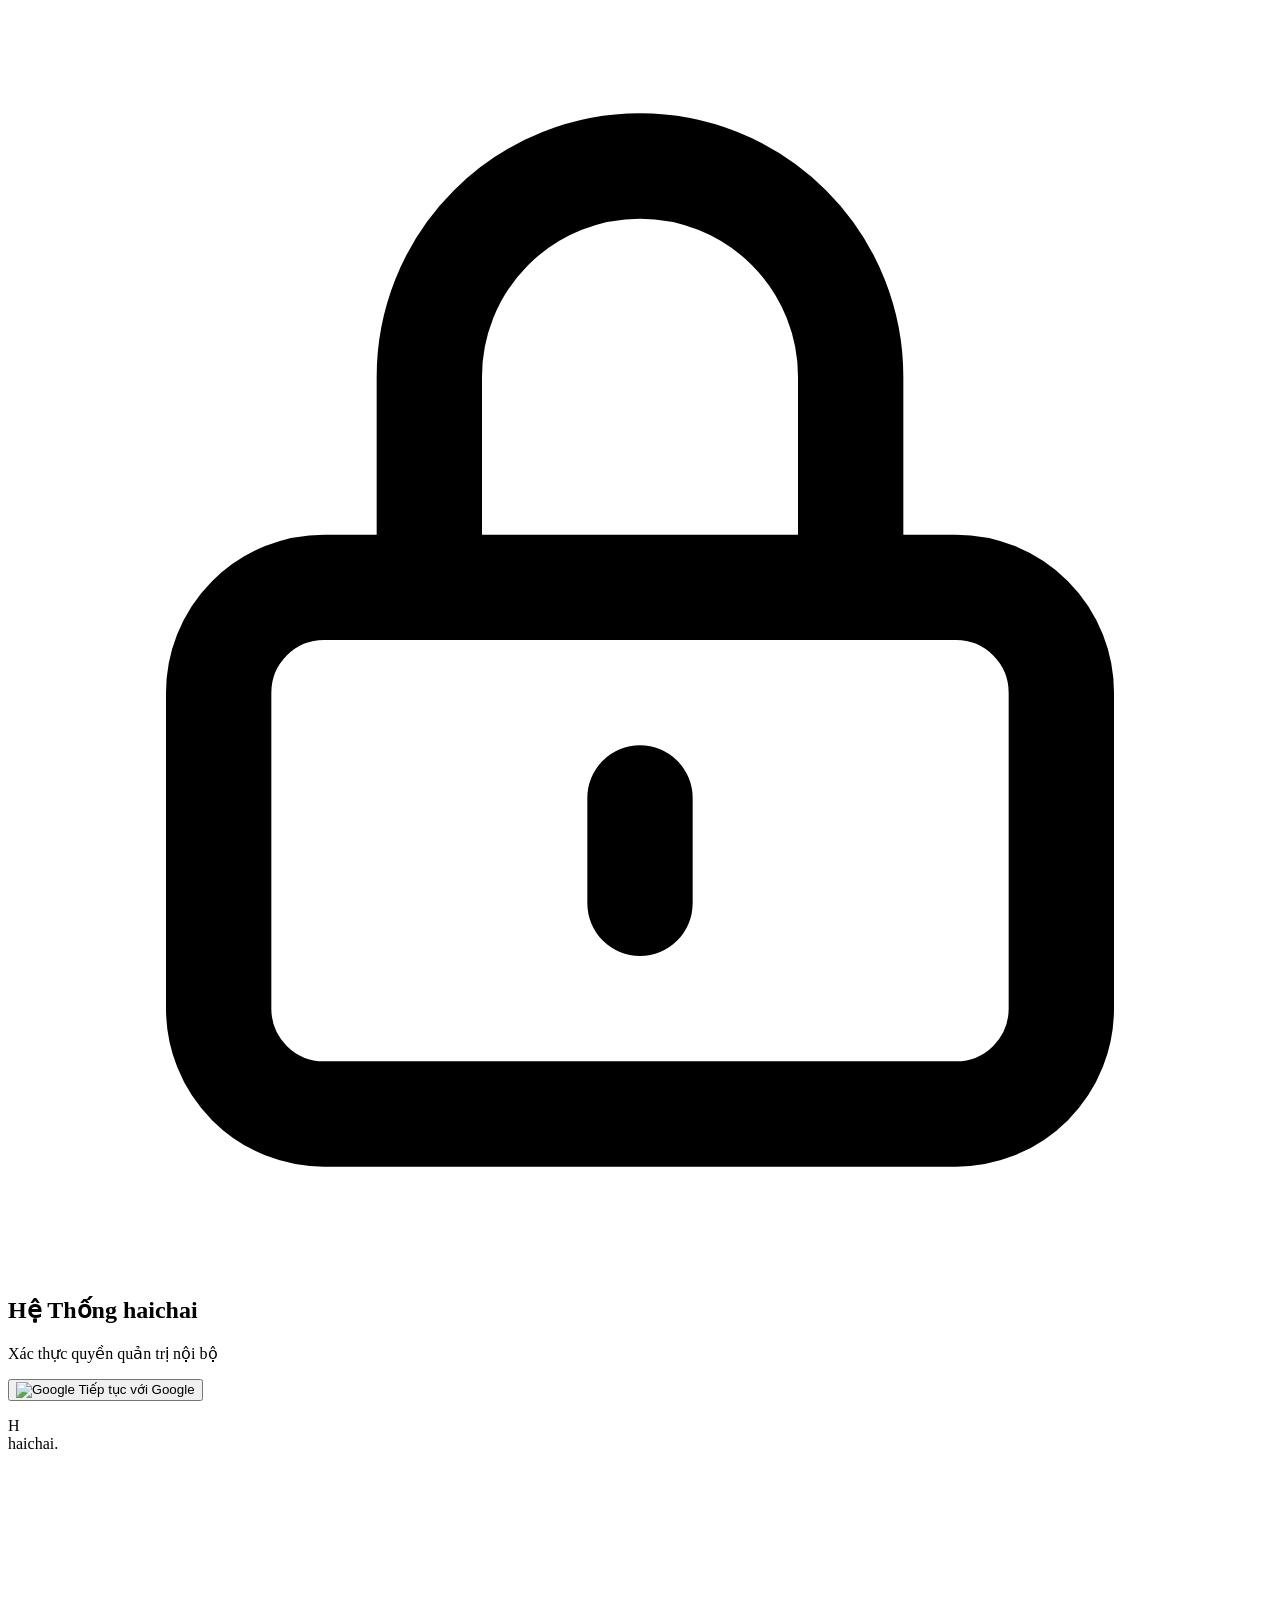
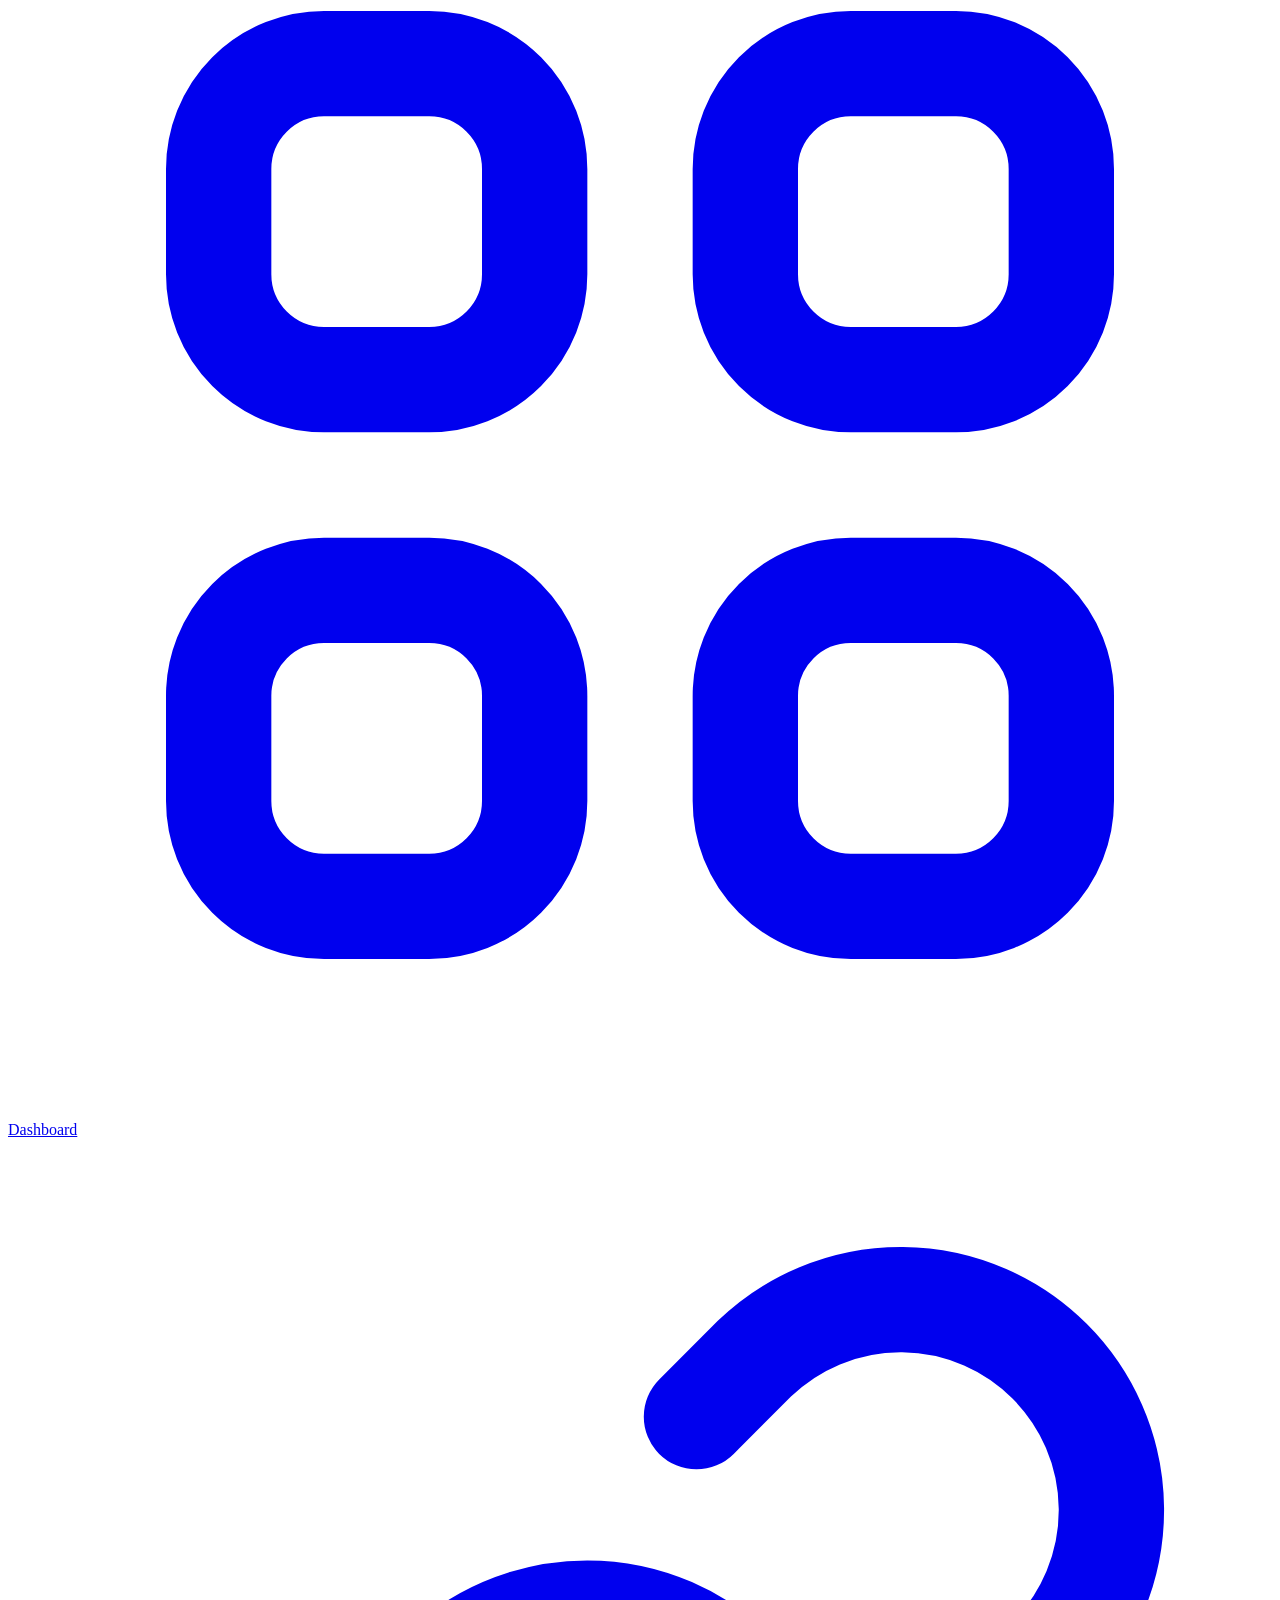
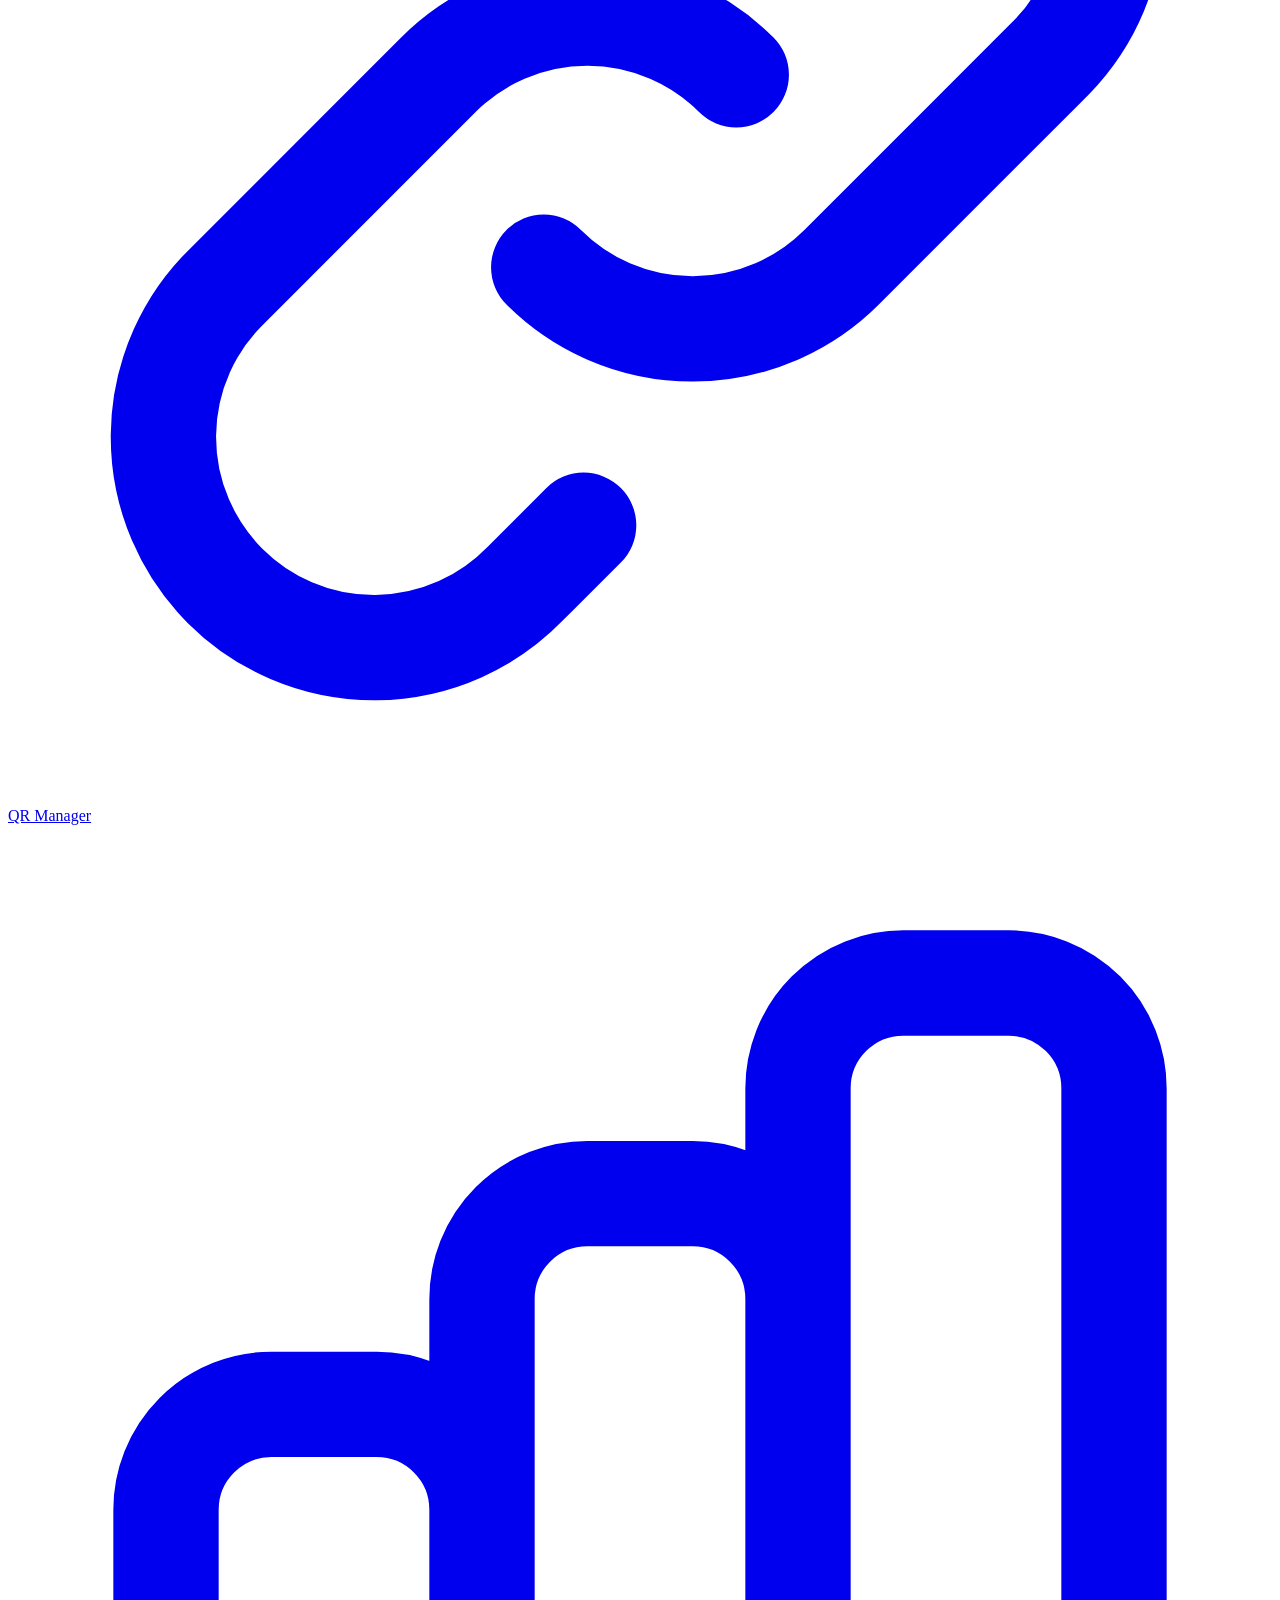
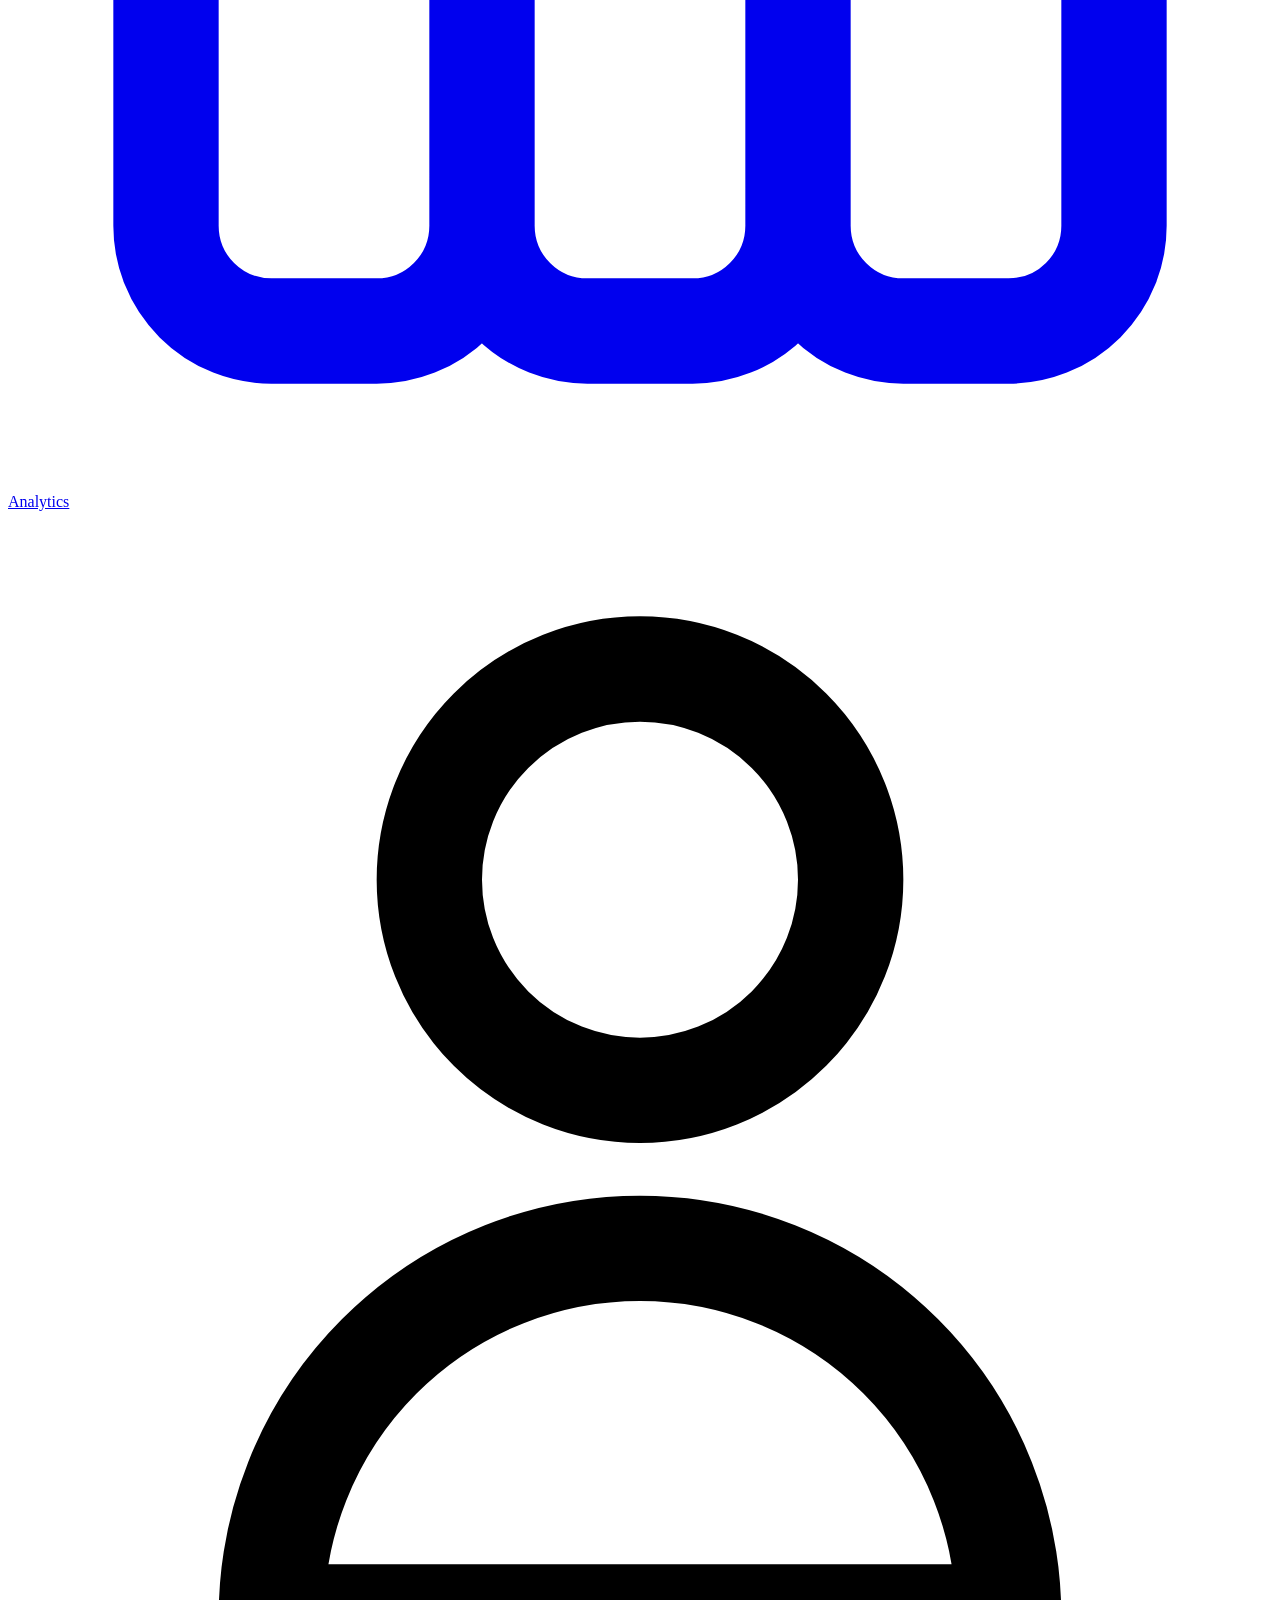
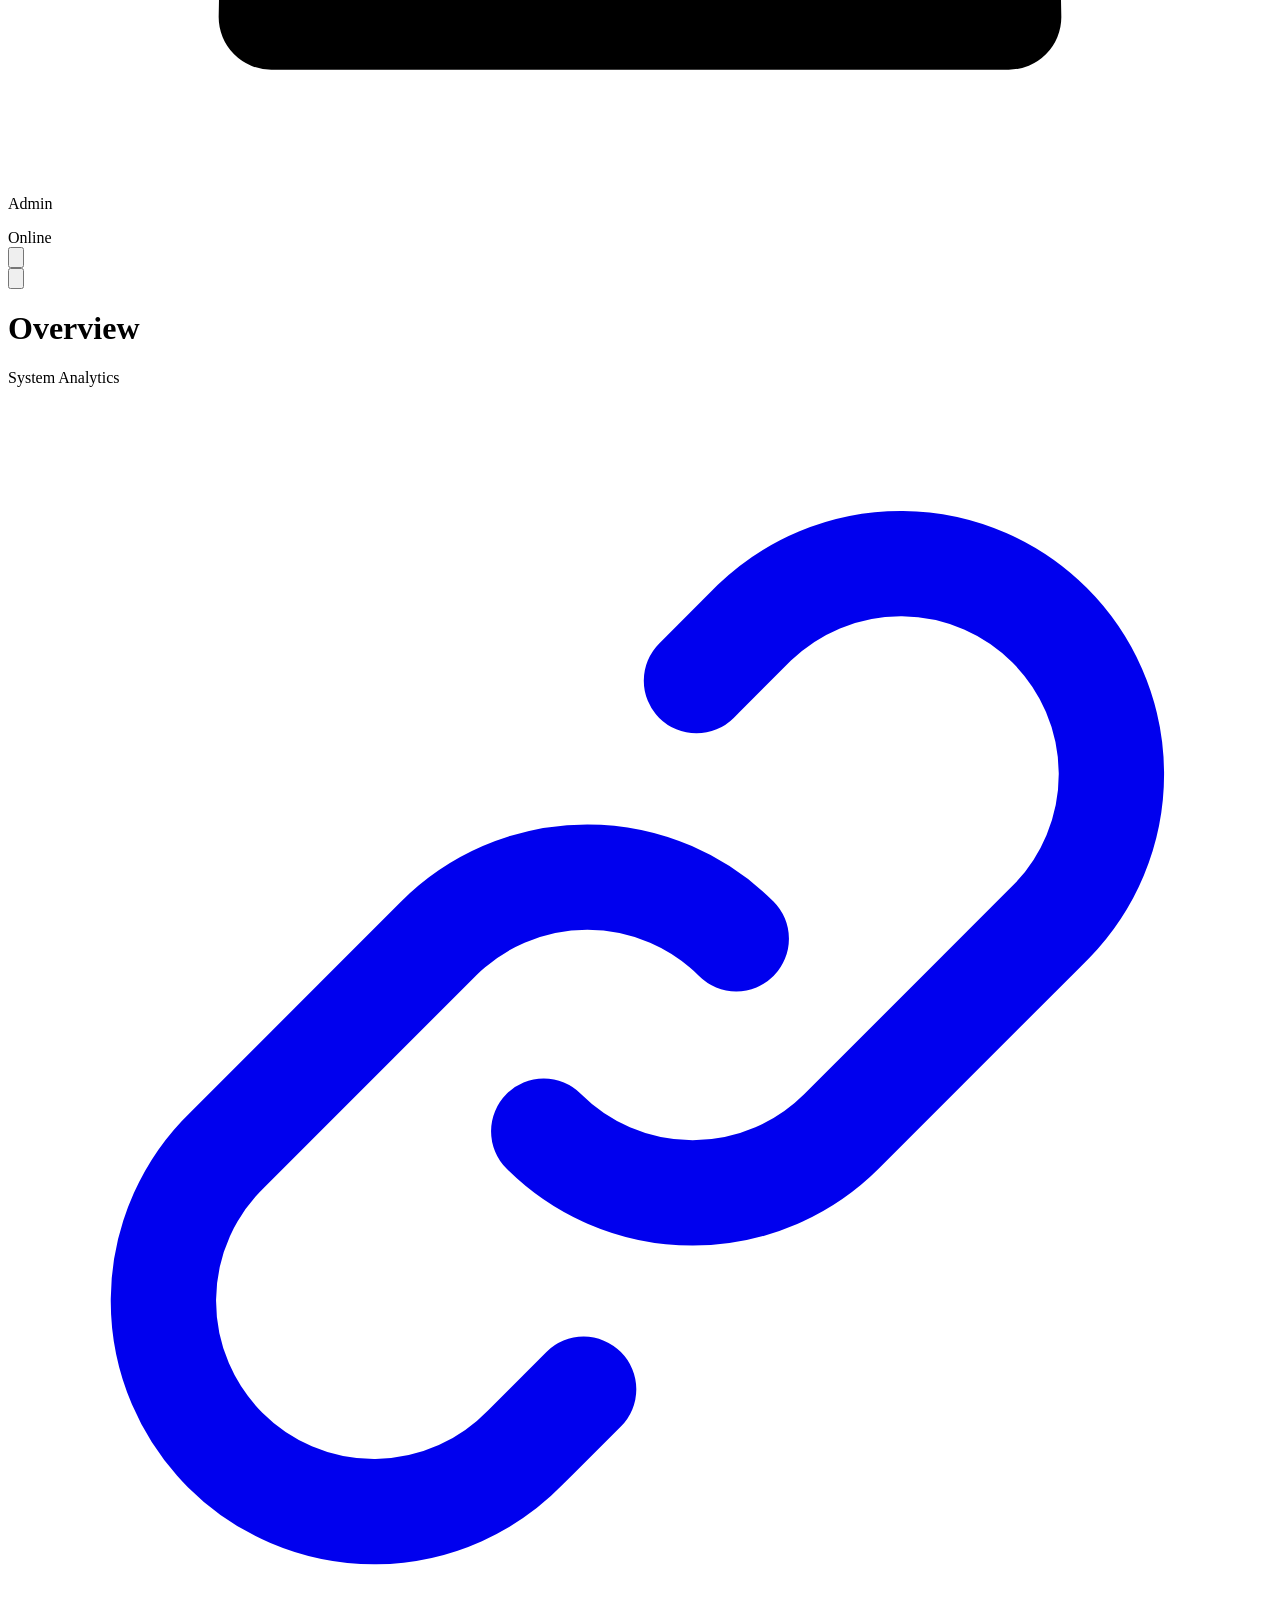
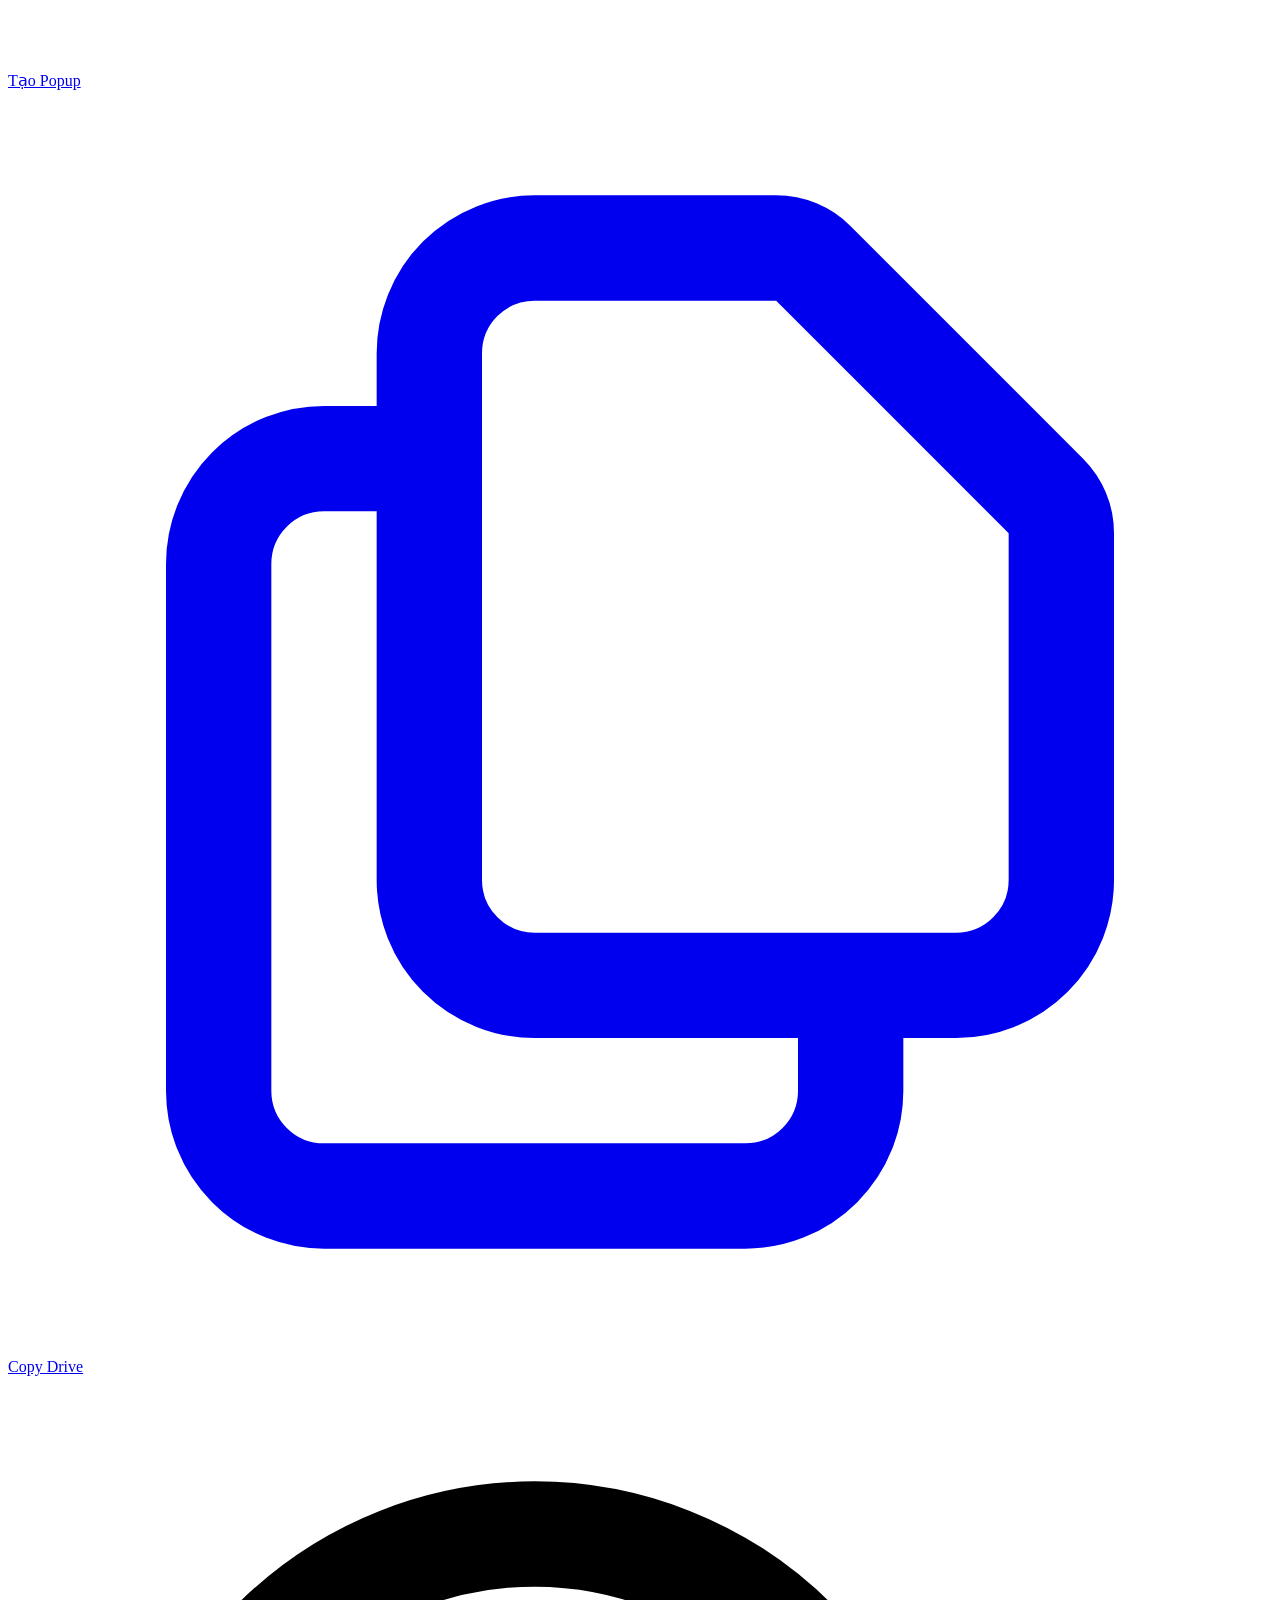
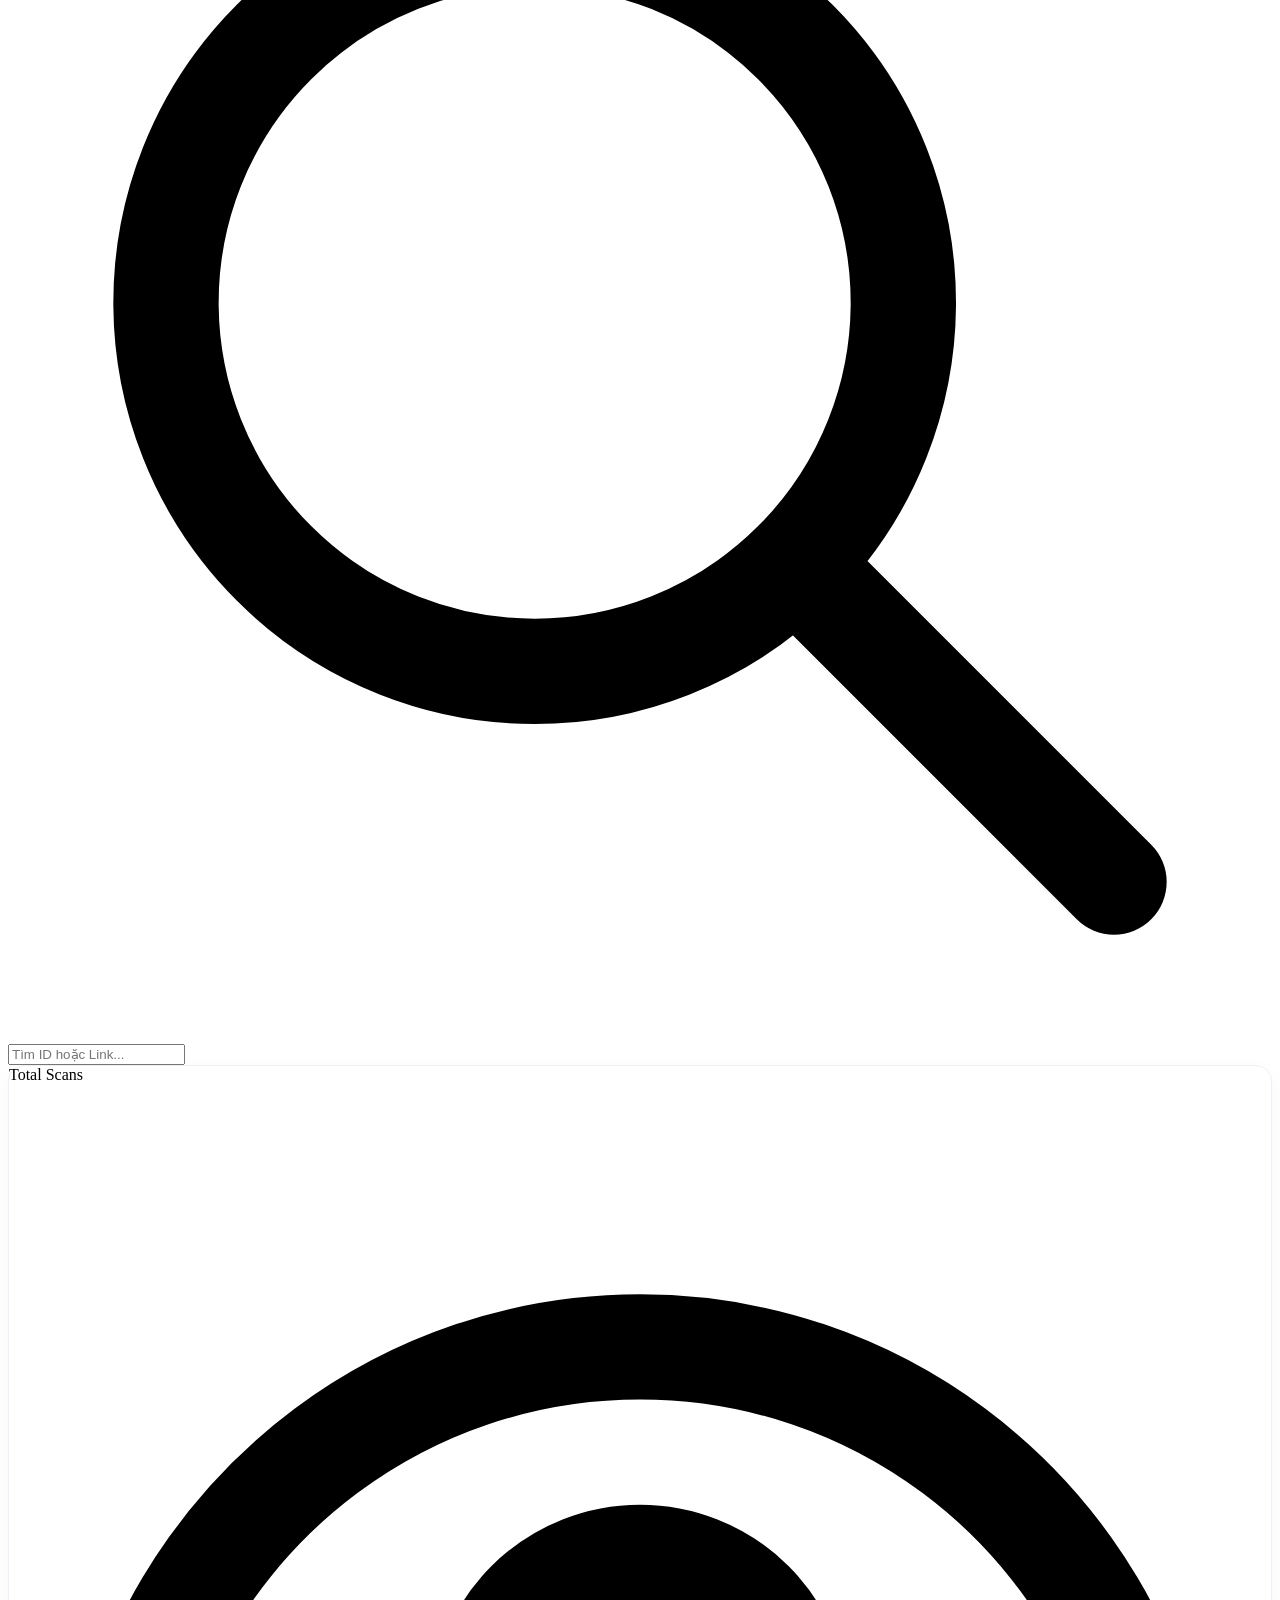
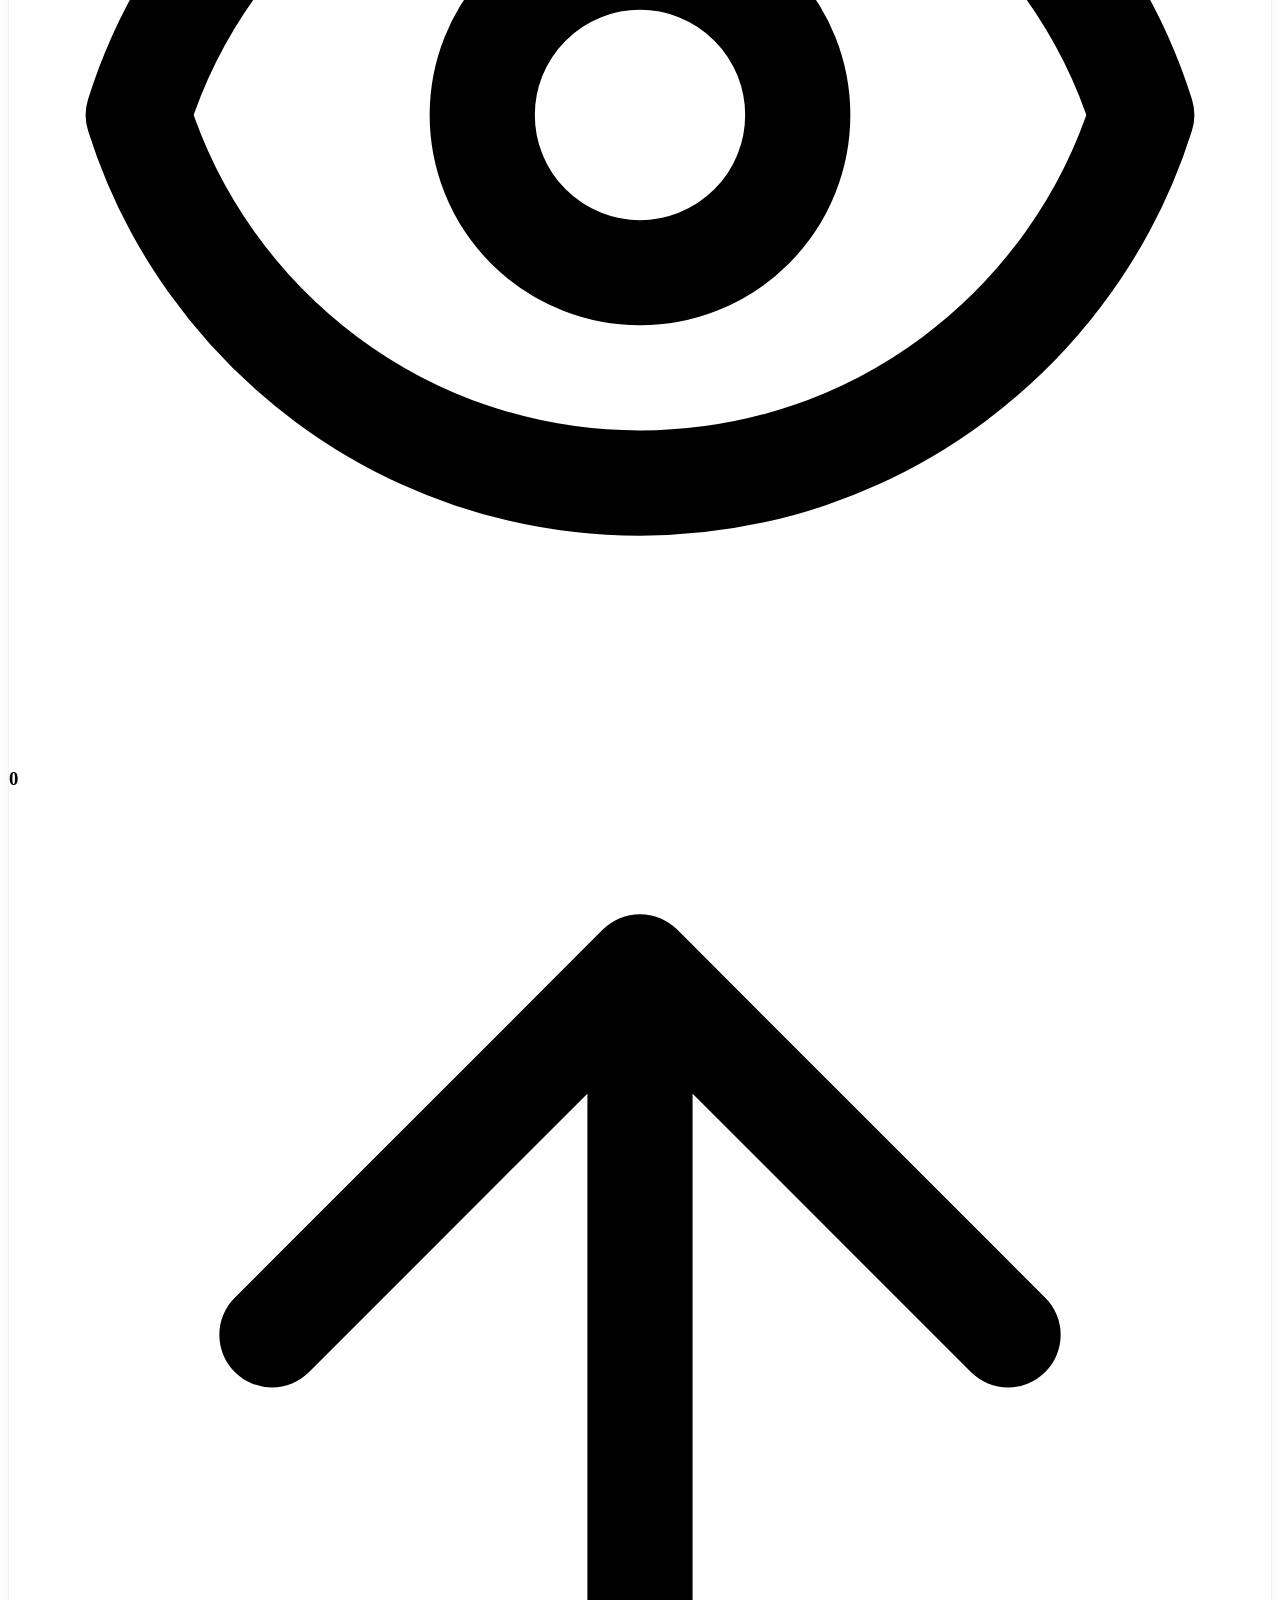
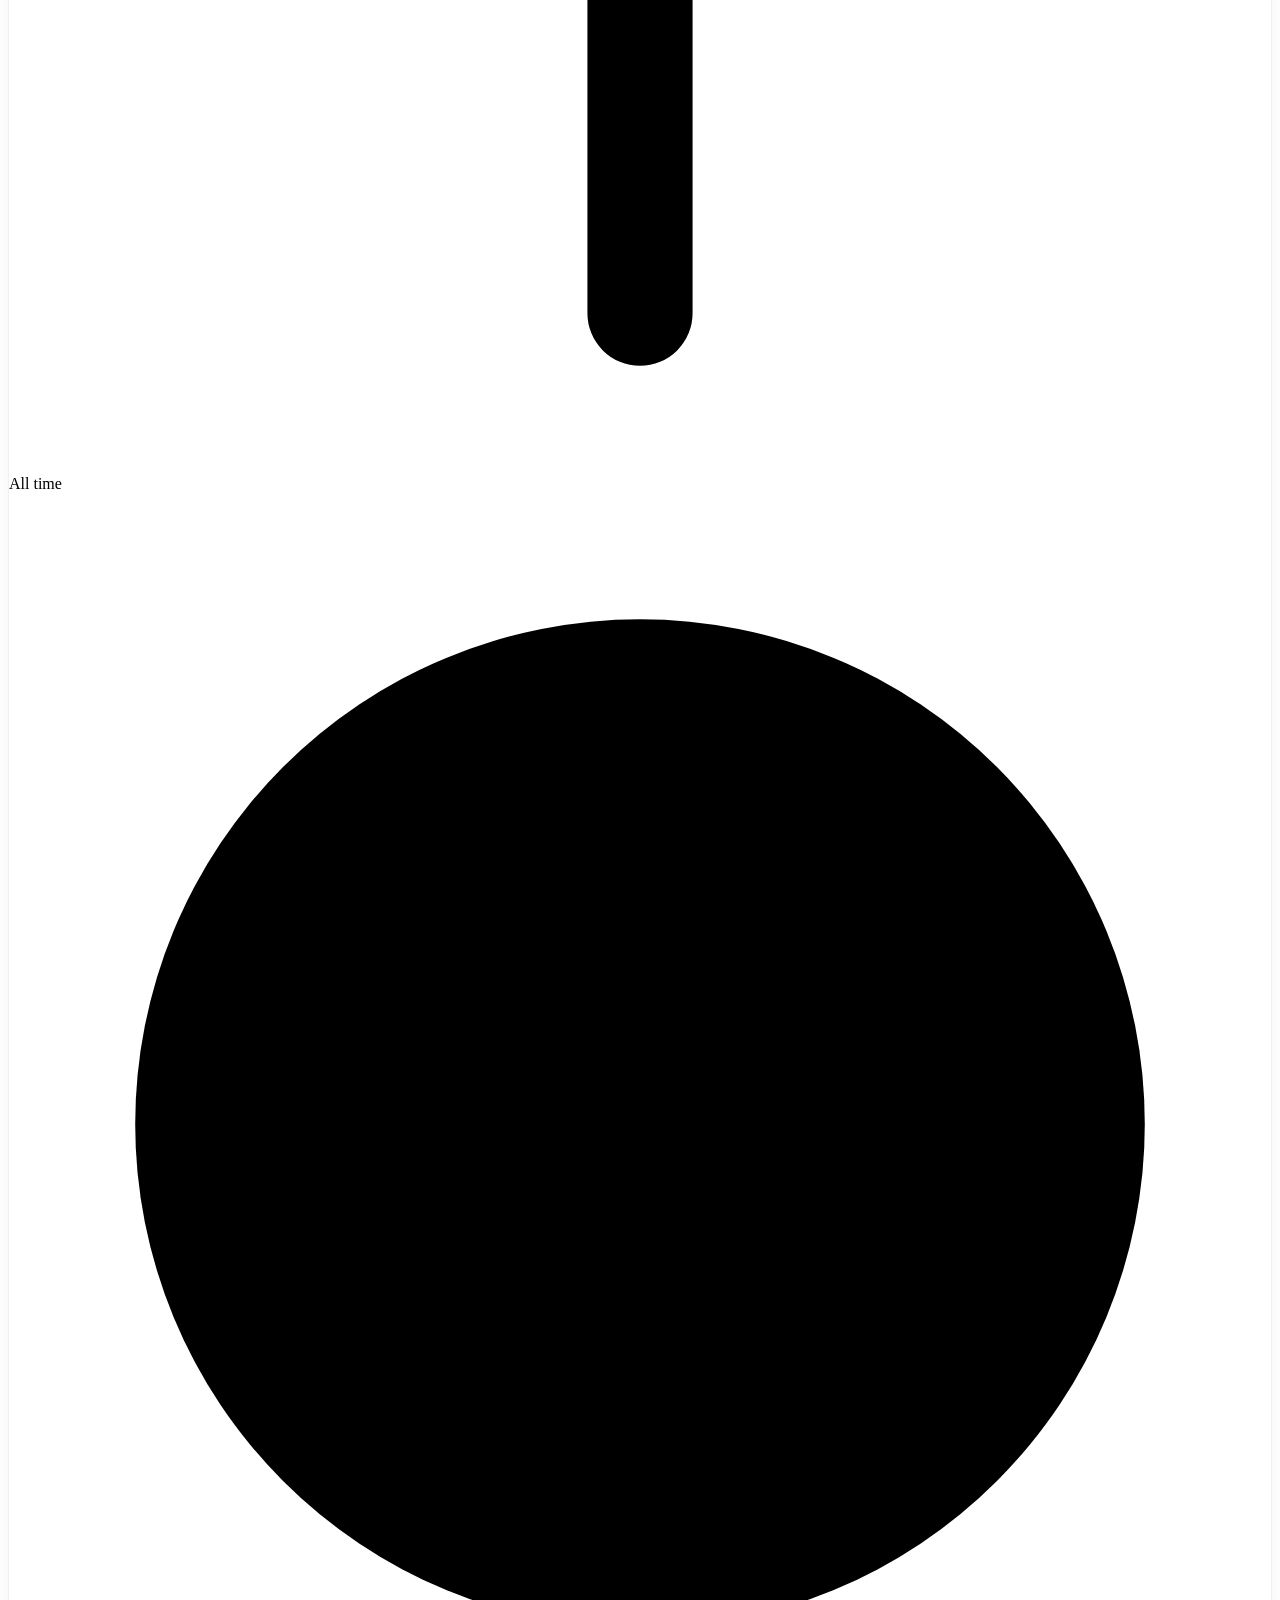
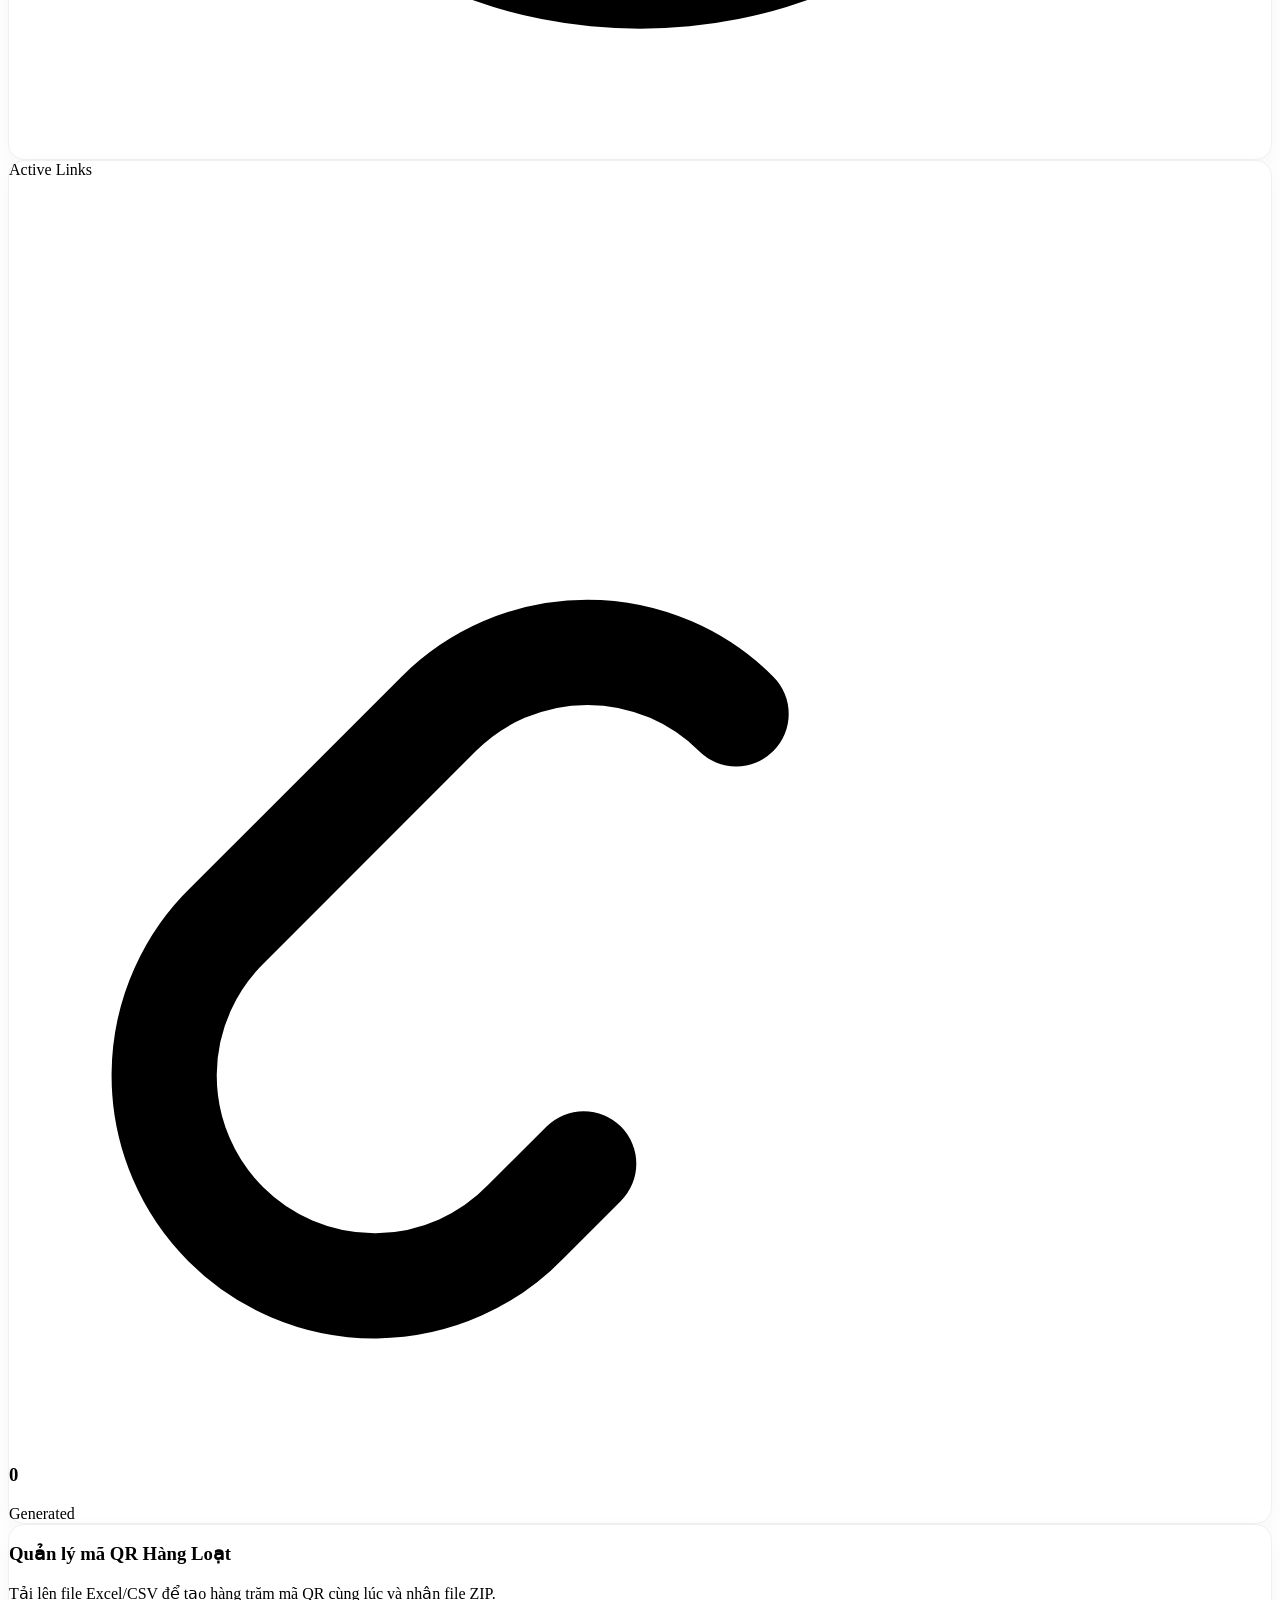
==== index.html @ 59dc0761 "Update index.html" ====
<!DOCTYPE html>
<html lang="vi">
<head>
    <meta charset="UTF-8">
    <meta name="viewport" content="width=device-width, initial-scale=1.0">
    <title>Haichai QR Dashboard - Soft Pro</title>
    
    <!-- Fonts -->
    <link rel="preconnect" href="https://fonts.googleapis.com">
    <link rel="preconnect" href="https://fonts.gstatic.com" crossorigin>
    <link href="https://fonts.googleapis.com/css2?family=Inter:wght@400;500;600;700&display=swap" rel="stylesheet">
    
    <!-- Scripts -->
    <script src="https://cdn.tailwindcss.com"></script>
    <script src="https://cdn.jsdelivr.net/npm/chart.js"></script>
    <script src="https://cdnjs.cloudflare.com/ajax/libs/qrious/4.0.2/qrious.min.js"></script>
    <script src="https://cdnjs.cloudflare.com/ajax/libs/xlsx/0.18.5/xlsx.full.min.js"></script>
    <script src="https://cdnjs.cloudflare.com/ajax/libs/jszip/3.10.1/jszip.min.js"></script>
    <script src="https://cdnjs.cloudflare.com/ajax/libs/FileSaver.js/2.0.5/FileSaver.min.js"></script>

    <!-- Tailwind Config for Design System -->
    <script>
        tailwind.config = {
            theme: {
                extend: {
                    fontFamily: {
                        sans: ['Inter', 'sans-serif'],
                    },
                    colors: {
                        soft: {
                            page: '#edf2f8',
                            main: '#ffffff',
                            sidebar: '#f5f7fb',
                            primary: '#2f80ed',
                            'primary-light': '#dcecff',
                            success: '#2ecc71',
                            'success-light': '#dff7ea',
                            text: '#203040',
                            muted: '#8a96a8',
                            border: '#edf0f5',
                        }
                    },
                    boxShadow: {
                        'soft-main': '0 18px 45px rgba(44, 62, 80, 0.12)',
                        'soft-card': '0 8px 24px rgba(44, 62, 80, 0.04)',
                    },
                    borderRadius: {
                        '4xl': '34px',
                    }
                }
            }
        }
    </script>
    <style>
        /* Custom Scrollbar */
        ::-webkit-scrollbar { width: 6px; height: 6px; }
        ::-webkit-scrollbar-track { background: transparent; }
        ::-webkit-scrollbar-thumb { background: #d1d5db; border-radius: 10px; }
        ::-webkit-scrollbar-thumb:hover { background: #9ca3af; }
        
        .soft-card {
            background: #ffffff;
            border: 1px solid #edf0f5;
            border-radius: 16px;
            box-shadow: 0 8px 24px rgba(44, 62, 80, 0.04);
            transition: transform 0.2s ease, box-shadow 0.2s ease;
        }
        .soft-card:hover {
            transform: translateY(-2px);
            box-shadow: 0 12px 28px rgba(44, 62, 80, 0.08);
        }
    </style>
</head>
<body class="bg-soft-page font-sans h-screen flex items-center justify-center text-soft-text overflow-hidden p-4 lg:p-6">

    <!-- LOGIN SCREEN -->
    <div id="loginScreen" class="fixed inset-0 bg-soft-page bg-opacity-80 backdrop-blur-md z-50 flex items-center justify-center transition-all duration-300">
        <div class="bg-white p-10 rounded-[34px] shadow-soft-main max-w-md w-full text-center border border-soft-border">
            <div class="w-16 h-16 bg-soft-primary-light rounded-full flex items-center justify-center mx-auto mb-6 text-soft-primary">
                <svg class="w-8 h-8" fill="none" stroke="currentColor" viewBox="0 0 24 24"><path stroke-linecap="round" stroke-linejoin="round" stroke-width="2" d="M12 15v2m-6 4h12a2 2 0 002-2v-6a2 2 0 00-2-2H6a2 2 0 00-2 2v6a2 2 0 002 2zm10-10V7a4 4 0 00-8 0v4h8z"></path></svg>
            </div>
            <h2 class="text-2xl font-bold text-soft-text mb-2">Hệ Thống haichai</h2>
            <p class="text-soft-muted mb-8 text-sm">Xác thực quyền quản trị nội bộ</p>
            <button id="btnLogin" class="w-full flex items-center justify-center gap-3 bg-white border border-soft-border text-soft-text font-semibold py-3 px-4 rounded-xl hover:bg-gray-50 hover:shadow-soft-card transition-all">
                <img src="https://www.svgrepo.com/show/475656/google-color.svg" class="w-5 h-5" alt="Google">
                Tiếp tục với Google
            </button>
            <p id="loginError" class="text-red-500 text-sm mt-4 hidden font-medium"></p>
        </div>
    </div>

    <!-- MAIN DASHBOARD SHELL -->
    <div id="mainDashboard" class="w-full max-w-[1440px] h-[95vh] bg-white rounded-[34px] shadow-soft-main flex overflow-hidden hidden relative">
        
        <!-- SIDEBAR -->
        <aside class="w-[200px] bg-soft-sidebar flex flex-col justify-between py-8 px-6 border-r border-soft-border hidden md:flex shrink-0">
            <div>
                <!-- Logo area -->
                <div class="flex items-center gap-3 mb-12 px-2">
                    <div class="w-8 h-8 bg-soft-primary rounded-lg flex items-center justify-center text-white font-bold text-lg">H</div>
                    <span class="font-bold text-lg text-soft-text tracking-tight">haichai.</span>
                </div>

                <!-- Navigation -->
                <nav class="space-y-2">
                    <a href="#" class="flex items-center gap-3 px-3 py-2.5 rounded-xl text-soft-primary bg-white shadow-sm font-semibold text-sm transition-all">
                        <svg class="w-5 h-5" fill="none" stroke="currentColor" viewBox="0 0 24 24"><path stroke-linecap="round" stroke-linejoin="round" stroke-width="2" d="M4 6a2 2 0 012-2h2a2 2 0 012 2v2a2 2 0 01-2 2H6a2 2 0 01-2-2V6zM14 6a2 2 0 012-2h2a2 2 0 012 2v2a2 2 0 01-2 2h-2a2 2 0 01-2-2V6zM4 16a2 2 0 012-2h2a2 2 0 012 2v2a2 2 0 01-2 2H6a2 2 0 01-2-2v-2zM14 16a2 2 0 012-2h2a2 2 0 012 2v2a2 2 0 01-2 2h-2a2 2 0 01-2-2v-2z"></path></svg>
                        Dashboard
                    </a>
                    <a href="#qrFormSection" class="flex items-center gap-3 px-3 py-2.5 rounded-xl text-soft-muted hover:text-soft-text hover:bg-gray-100 font-medium text-sm transition-all">
                        <svg class="w-5 h-5" fill="none" stroke="currentColor" viewBox="0 0 24 24"><path stroke-linecap="round" stroke-linejoin="round" stroke-width="2" d="M13.828 10.172a4 4 0 00-5.656 0l-4 4a4 4 0 105.656 5.656l1.102-1.101m-.758-4.899a4 4 0 005.656 0l4-4a4 4 0 00-5.656-5.656l-1.1 1.1"></path></svg>
                        QR Manager
                    </a>
                    <a href="#chartSection" class="flex items-center gap-3 px-3 py-2.5 rounded-xl text-soft-muted hover:text-soft-text hover:bg-gray-100 font-medium text-sm transition-all">
                        <svg class="w-5 h-5" fill="none" stroke="currentColor" viewBox="0 0 24 24"><path stroke-linecap="round" stroke-linejoin="round" stroke-width="2" d="M9 19v-6a2 2 0 00-2-2H5a2 2 0 00-2 2v6a2 2 0 002 2h2a2 2 0 002-2zm0 0V9a2 2 0 012-2h2a2 2 0 012 2v10m-6 0a2 2 0 002 2h2a2 2 0 002-2m0 0V5a2 2 0 012-2h2a2 2 0 012 2v14a2 2 0 01-2 2h-2a2 2 0 01-2-2z"></path></svg>
                        Analytics
                    </a>
                </nav>
            </div>

            <!-- User / Logout -->
            <div class="mt-auto pt-6 border-t border-soft-border/50">
                <div class="flex items-center justify-between">
                    <div class="flex items-center gap-2 overflow-hidden">
                        <div class="w-8 h-8 rounded-full bg-soft-primary-light flex items-center justify-center shrink-0">
                            <svg class="w-4 h-4 text-soft-primary" fill="none" stroke="currentColor" viewBox="0 0 24 24"><path stroke-linecap="round" stroke-linejoin="round" stroke-width="2" d="M16 7a4 4 0 11-8 0 4 4 0 018 0zM12 14a7 7 0 00-7 7h14a7 7 0 00-7-7z"></path></svg>
                        </div>
                        <div class="truncate">
                            <p id="userInfo" class="text-[11px] font-semibold text-soft-text truncate">Admin</p>
                            <div class="flex items-center gap-1.5">
                                <span class="w-1.5 h-1.5 rounded-full bg-soft-success"></span>
                                <span class="text-[10px] text-soft-muted">Online</span>
                            </div>
                        </div>
                    </div>
                    <button id="btnLogOut" class="text-soft-muted hover:text-red-500 transition p-1" title="Đăng xuất">
                        <svg class="w-5 h-5" fill="none" stroke="currentColor" viewBox="0 0 24 24"><path stroke-linecap="round" stroke-linejoin="round" stroke-width="2" d="M17 16l4-4m0 0l-4-4m4 4H7m6 4v1a3 3 0 01-3 3H6a3 3 0 01-3-3V7a3 3 0 013-3h4a3 3 0 013 3v1"></path></svg>
                    </button>
                </div>
            </div>
        </aside>

        <!-- CONTENT AREA -->
        <main class="flex-1 flex flex-col h-full bg-white overflow-hidden relative">
            
            <!-- Header -->
            <header class="h-[80px] px-8 flex items-center justify-between shrink-0 bg-white/80 backdrop-blur-sm z-10">
                <div class="flex items-center gap-3">
                    <button class="md:hidden text-soft-muted"><svg class="w-6 h-6" fill="none" stroke="currentColor" viewBox="0 0 24 24"><path stroke-linecap="round" stroke-linejoin="round" stroke-width="2" d="M4 6h16M4 12h16M4 18h16"></path></svg></button>
                    <div>
                        <h1 class="text-xl font-bold text-soft-text">Overview</h1>
                        <p class="text-[11px] text-soft-muted font-medium" id="headerDate">System Analytics</p>
                    </div>
                </div>

                <div class="flex items-center gap-4">
                    <!-- Quick Actions -->
                    <div class="hidden sm:flex items-center gap-2 mr-4 border-r border-soft-border pr-6">
                        <a href="https://haichai.github.io/luckyspin/" target="_blank" class="text-xs font-semibold text-soft-muted hover:text-soft-primary flex items-center gap-1.5 transition">
                            <svg class="w-4 h-4" fill="none" stroke="currentColor" viewBox="0 0 24 24"><path stroke-linecap="round" stroke-linejoin="round" stroke-width="2" d="M13.828 10.172a4 4 0 00-5.656 0l-4 4a4 4 0 105.656 5.656l1.102-1.101m-.758-4.899a4 4 0 005.656 0l4-4a4 4 0 00-5.656-5.656l-1.1 1.1"></path></svg>
                            Tạo Popup
                        </a>
                        <a href="https://script.google.com/a/macros/starspirits.vn/s/AKfycbyf86tNLIRveUFEOBFZmS1kUrpMTHlVKSTbpDM2XudoI1zax7qGC54jZRuTiqDD0keHdQ/exec" target="_blank" class="text-xs font-semibold text-soft-muted hover:text-soft-primary flex items-center gap-1.5 transition ml-3">
                            <svg class="w-4 h-4" fill="none" stroke="currentColor" viewBox="0 0 24 24"><path stroke-linecap="round" stroke-linejoin="round" stroke-width="2" d="M8 7v8a2 2 0 002 2h6M8 7V5a2 2 0 012-2h4.586a1 1 0 01.707.293l4.414 4.414a1 1 0 01.293.707V15a2 2 0 01-2 2h-2M8 7H6a2 2 0 00-2 2v10a2 2 0 002 2h8a2 2 0 002-2v-2"></path></svg>
                            Copy Drive
                        </a>
                    </div>
                    
                    <div class="relative">
                        <svg class="w-4 h-4 absolute left-3 top-1/2 -translate-y-1/2 text-soft-muted" fill="none" stroke="currentColor" viewBox="0 0 24 24"><path stroke-linecap="round" stroke-linejoin="round" stroke-width="2" d="M21 21l-6-6m2-5a7 7 0 11-14 0 7 7 0 0114 0z"></path></svg>
                        <input type="text" id="searchLinkInput" placeholder="Tìm ID hoặc Link..." class="pl-9 pr-4 py-2 bg-soft-page rounded-full text-sm focus:outline-none focus:ring-2 focus:ring-soft-primary/20 transition-all w-48 sm:w-64 border-none text-soft-text placeholder:text-soft-muted">
                    </div>
                </div>
            </header>

            <!-- Scrollable Content -->
            <div class="flex-1 overflow-y-auto px-6 lg:px-8 pb-12 pt-4">
                
                <!-- Stat Cards Row -->
                <div class="grid grid-cols-1 md:grid-cols-2 lg:grid-cols-4 gap-5 mb-8">
                    <!-- Total Scans Card -->
                    <div class="soft-card p-5 relative overflow-hidden group">
                        <div class="flex justify-between items-start mb-4">
                            <span class="text-[11px] font-bold text-soft-muted uppercase tracking-wider">Total Scans</span>
                            <div class="p-1.5 bg-soft-primary-light text-soft-primary rounded-lg"><svg class="w-4 h-4" fill="none" stroke="currentColor" viewBox="0 0 24 24"><path stroke-linecap="round" stroke-linejoin="round" stroke-width="2" d="M15 12a3 3 0 11-6 0 3 3 0 016 0z"></path><path stroke-linecap="round" stroke-linejoin="round" stroke-width="2" d="M2.458 12C3.732 7.943 7.523 5 12 5c4.478 0 8.268 2.943 9.542 7-1.274 4.057-5.064 7-9.542 7-4.477 0-8.268-2.943-9.542-7z"></path></svg></div>
                        </div>
                        <div class="flex items-end gap-3">
                            <h3 id="totalScans" class="text-4xl font-bold text-soft-text leading-none">0</h3>
                            <span class="text-xs font-semibold text-soft-success mb-1 flex items-center"><svg class="w-3 h-3 mr-0.5" fill="none" stroke="currentColor" viewBox="0 0 24 24"><path stroke-linecap="round" stroke-linejoin="round" stroke-width="2" d="M5 10l7-7m0 0l7 7m-7-7v18"></path></svg> All time</span>
                        </div>
                        <!-- Decorative background chart -->
                        <svg class="absolute -bottom-2 -right-2 w-24 h-24 text-soft-primary/5 group-hover:text-soft-primary/10 transition" viewBox="0 0 100 100" fill="currentColor"><circle cx="50" cy="50" r="40"></circle></svg>
                    </div>

                    <!-- Dummy Card 2 -->
                    <div class="soft-card p-5 relative overflow-hidden">
                        <div class="flex justify-between items-start mb-4">
                            <span class="text-[11px] font-bold text-soft-muted uppercase tracking-wider">Active Links</span>
                            <div class="p-1.5 bg-soft-success-light text-soft-success rounded-lg"><svg class="w-4 h-4" fill="none" stroke="currentColor" viewBox="0 0 24 24"><path stroke-linecap="round" stroke-linejoin="round" stroke-width="2" d="M13.828 10.172a4 4 0 00-5.656 0l-4 4a4 4 0 105.656 5.656l1.102-1.101"></path></svg></div>
                        </div>
                        <div class="flex items-end gap-3">
                            <h3 id="totalLinksStat" class="text-4xl font-bold text-soft-text leading-none">0</h3>
                            <span class="text-xs font-semibold text-soft-success mb-1">Generated</span>
                        </div>
                    </div>

                    <!-- Actions Card (Combined upload/create) -->
                    <div class="soft-card p-5 lg:col-span-2 flex flex-col justify-center bg-gradient-to-br from-soft-primary to-blue-600 border-none text-white shadow-lg shadow-soft-primary/20">
                        <div class="flex justify-between items-center">
                            <div>
                                <h3 class="text-lg font-bold mb-1">Quản lý mã QR Hàng Loạt</h3>
                                <p class="text-blue-100 text-xs mb-4">Tải lên file Excel/CSV để tạo hàng trăm mã QR cùng lúc và nhận file ZIP.</p>
                            </div>
                            <div class="w-12 h-12 bg-white/20 rounded-full flex items-center justify-center backdrop-blur-sm">
                                <svg class="w-6 h-6 text-white" fill="none" stroke="currentColor" viewBox="0 0 24 24"><path stroke-linecap="round" stroke-linejoin="round" stroke-width="2" d="M4 16v1a3 3 0 003 3h10a3 3 0 003-3v-1m-4-8l-4-4m0 0L8 8m4-4v12"></path></svg>
                            </div>
                        </div>
                        <input type="file" id="bulkFileInput" accept=".csv, application/vnd.openxmlformats-officedocument.spreadsheetml.sheet, application/vnd.ms-excel" class="hidden">
                        <button id="btnBulkUpload" class="bg-white text-soft-primary hover:bg-gray-50 font-bold py-2.5 px-6 rounded-xl text-sm shadow-sm transition-all self-start flex items-center gap-2">
                            <svg class="w-4 h-4" fill="none" stroke="currentColor" viewBox="0 0 24 24"><path stroke-linecap="round" stroke-linejoin="round" stroke-width="2" d="M7 16a4 4 0 01-.88-7.903A5 5 0 1115.9 6L16 6a5 5 0 011 9.9M15 13l-3-3m0 0l-3 3m3-3v12"></path></svg>
                            Upload Excel / CSV
                        </button>
                    </div>
                </div>

                <!-- Main Content Grid -->
                <div class="grid grid-cols-1 lg:grid-cols-3 gap-6 mb-8">
                    
                    <!-- Left Column: Generator & Links -->
                    <div class="lg:col-span-2 space-y-6">
                        
                        <!-- QR Generator Card -->
                        <div class="soft-card" id="qrFormSection">
                            <div class="p-5 border-b border-soft-border flex justify-between items-center bg-gray-50/50 rounded-t-2xl">
                                <div>
                                    <h2 class="text-base font-bold text-soft-text">Tạo & Sửa QR Đơn</h2>
                                    <p class="text-[11px] text-soft-muted">Hỗ trợ lưu trữ version history.</p>
                                </div>
                                <div class="bg-soft-success-light text-soft-success text-[10px] font-bold px-2 py-1 rounded-md">Live Sync</div>
                            </div>
                            
                            <div class="p-6 flex flex-col md:flex-row gap-8">
                                <!-- Inputs -->
                                <div class="flex-1 space-y-4">
                                    <div class="flex gap-3">
                                        <div class="w-1/3">
                                            <label class="block text-[10px] font-bold text-soft-muted uppercase mb-1.5">Worker Domain</label>
                                            <input type="text" id="qrBaseUrl" value="https://store.haichai.workers.dev/" class="w-full border border-soft-border rounded-xl p-2.5 text-xs bg-soft-page text-soft-muted focus:outline-none" disabled>
                                        </div>
                                        <div class="w-2/3">
                                            <label class="block text-[10px] font-bold text-soft-primary uppercase mb-1.5">ID Định Danh</label>
                                            <input type="text" id="qrIdInput" placeholder="VD: menu_oceanpark" class="w-full border border-soft-border rounded-xl p-2.5 text-sm focus:border-soft-primary focus:ring-1 focus:ring-soft-primary font-mono outline-none transition bg-gray-50 focus:bg-white">
                                        </div>
                                    </div>
                                    <div>
                                        <label class="block text-[10px] font-bold text-soft-success uppercase mb-1.5">Link Đích (Destination)</label>
                                        <input type="text" id="qrDestInput" placeholder="https://..." class="w-full border border-soft-border rounded-xl p-2.5 text-sm focus:border-soft-success focus:ring-1 focus:ring-soft-success font-mono outline-none transition bg-gray-50 focus:bg-white">
                                    </div>
                                    
                                    <div class="pt-2">
                                        <p class="text-[11px] text-soft-muted mb-3">Result: <span id="qrResultLink" class="text-soft-primary font-mono bg-soft-primary-light/50 px-1.5 py-0.5 rounded ml-1">Chưa có</span></p>
                                        <button id="btnSave" class="w-full sm:w-auto bg-soft-primary hover:bg-blue-600 text-white font-semibold py-2.5 px-6 rounded-xl text-sm shadow-[0_4px_14px_0_rgba(47,128,237,0.39)] hover:shadow-[0_6px_20px_rgba(47,128,237,0.23)] transition-all">
                                            Lưu Cập Nhật
                                        </button>
                                        <p id="saveStatus" class="text-soft-success text-xs font-bold inline-block ml-3"></p>
                                    </div>
                                </div>
                                
                                <!-- Preview -->
                                <div class="w-full md:w-40 flex flex-col items-center justify-center border-l border-soft-border pl-0 md:pl-8">
                                    <div class="bg-white p-2 border border-soft-border rounded-2xl shadow-sm mb-4">
                                        <canvas id="qrCanvas" class="opacity-30 transition-opacity w-32 h-32 rounded-xl"></canvas>
                                    </div>
                                    <button id="btnDownload" class="w-full bg-soft-page hover:bg-gray-200 text-soft-text font-semibold py-2 rounded-xl text-xs disabled:opacity-50 transition border border-soft-border" disabled>
                                        Tải PNG
                                    </button>
                                </div>
                            </div>
                        </div>

                        <!-- Links Table Card -->
                        <div class="soft-card overflow-hidden flex flex-col h-[400px]">
                            <div class="p-5 border-b border-soft-border flex justify-between items-center bg-gray-50/50">
                                <h2 class="text-base font-bold text-soft-text">Danh sách Link Quản Lý</h2>
                            </div>
                            <div class="flex-1 overflow-auto">
                                <table class="w-full text-left text-sm border-collapse">
                                    <thead class="bg-white sticky top-0 z-10 shadow-sm">
                                        <tr class="text-[11px] text-soft-muted uppercase tracking-wider">
                                            <th class="p-4 font-semibold w-1/4">ID</th>
                                            <th class="p-4 font-semibold w-2/4">Link Đích</th>
                                            <th class="p-4 font-semibold text-center w-1/4">Action</th>
                                        </tr>
                                    </thead>
                                    <tbody id="linksTableBody" class="divide-y divide-soft-border bg-white">
                                        <!-- Rendered via JS -->
                                    </tbody>
                                </table>
                            </div>
                        </div>
                    </div>

                    <!-- Right Column: Analytics & Filters -->
                    <div class="space-y-6" id="chartSection">
                        
                        <!-- Filter Card -->
                        <div class="soft-card p-5">
                            <h3 class="text-[11px] font-bold text-soft-muted uppercase mb-4 tracking-wider flex items-center gap-2">
                                <svg class="w-3 h-3" fill="none" stroke="currentColor" viewBox="0 0 24 24"><path stroke-linecap="round" stroke-linejoin="round" stroke-width="2" d="M3 4a1 1 0 011-1h16a1 1 0 011 1v2.586a1 1 0 01-.293.707l-6.414 6.414a1 1 0 00-.293.707V17l-4 4v-6.586a1 1 0 00-.293-.707L3.293 7.293A1 1 0 013 6.586V4z"></path></svg>
                                Data Filter
                            </h3>
                            <div class="space-y-3 mb-4">
                                <div class="grid grid-cols-2 gap-3">
                                    <div>
                                        <label class="text-[10px] text-soft-muted mb-1 block font-medium">Từ ngày</label>
                                        <input type="date" id="filterStartDate" class="w-full border border-soft-border rounded-lg p-1.5 text-xs focus:outline-none focus:border-soft-primary bg-soft-page text-soft-text">
                                    </div>
                                    <div>
                                        <label class="text-[10px] text-soft-muted mb-1 block font-medium">Đến ngày</label>
                                        <input type="date" id="filterEndDate" class="w-full border border-soft-border rounded-lg p-1.5 text-xs focus:outline-none focus:border-soft-primary bg-soft-page text-soft-text">
                                    </div>
                                </div>
                                <div>
                                    <select id="filterQR" class="w-full border border-soft-border rounded-lg p-2 text-xs focus:outline-none focus:border-soft-primary bg-soft-page text-soft-text appearance-none">
                                        <option value="ALL">-- Tất cả ID --</option>
                                    </select>
                                </div>
                            </div>
                            <div class="flex gap-2">
                                <button id="btnApplyFilter" class="flex-1 bg-soft-text hover:bg-gray-800 text-white py-2 rounded-lg text-xs font-semibold transition">Áp dụng</button>
                                <button id="btnClearFilter" class="flex-1 bg-gray-100 hover:bg-gray-200 text-soft-text py-2 rounded-lg text-xs font-semibold transition">Xóa lọc</button>
                            </div>
                        </div>

                        <!-- ID Chart -->
                        <div class="soft-card p-5 flex flex-col">
                            <h2 class="text-sm font-bold mb-4 text-soft-text">Quét theo Cơ sở</h2>
                            <div class="relative h-48 w-full"><canvas id="idChart"></canvas></div>
                        </div>

                        <!-- City Chart -->
                        <div class="soft-card p-5 flex flex-col">
                            <h2 class="text-sm font-bold mb-4 text-soft-text">Phân bổ Thành phố</h2>
                            <div class="relative h-48 w-full flex justify-center"><canvas id="cityChart"></canvas></div>
                        </div>
                    </div>
                </div>

                <!-- Bottom Row: Activity Logs -->
                <div class="soft-card overflow-hidden flex flex-col h-[350px]">
                    <div class="p-5 border-b border-soft-border flex justify-between items-center bg-gray-50/50">
                        <h2 class="text-base font-bold text-soft-text">Nhật ký truy cập (Live)</h2>
                        <span id="showingCount" class="text-xs text-soft-muted bg-white px-2 py-1 rounded border border-soft-border">Đang hiển thị: 0</span>
                    </div>
                    <div class="flex-1 overflow-auto">
                        <table class="w-full text-left text-sm border-collapse">
                            <thead class="bg-white sticky top-0 shadow-sm z-10">
                                <tr class="text-[11px] text-soft-muted uppercase tracking-wider">
                                    <th class="p-4 font-semibold">Thời gian</th>
                                    <th class="p-4 font-semibold">Mã ID</th>
                                    <th class="p-4 font-semibold">Vị trí</th>
                                    <th class="p-4 font-semibold">Thiết bị</th>
                                </tr>
                            </thead>
                            <tbody id="logTableBody" class="divide-y divide-soft-border bg-white text-xs">
                                <!-- Rendered via JS -->
                            </tbody>
                        </table>
                    </div>
                </div>
                
                <footer class="w-full text-center py-8 text-soft-muted text-xs">
                    Created by - Quang vu
                </footer>
            </div>
        </main>
    </div>

    <!-- MODALS -->
    <!-- Modal Lịch sử -->
    <div id="historyModal" class="fixed inset-0 bg-soft-text/20 backdrop-blur-sm z-[60] flex items-center justify-center hidden p-4 transition-all">
        <div class="bg-white w-full max-w-lg rounded-[24px] shadow-soft-main flex flex-col max-h-[80vh] border border-soft-border overflow-hidden">
            <div class="p-6 border-b border-soft-border flex justify-between items-center bg-gray-50/50">
                <div>
                    <h3 class="text-lg font-bold text-soft-text">Version History</h3>
                    <p id="historyTargetId" class="text-soft-primary font-mono text-xs font-semibold mt-1 bg-soft-primary-light/50 inline-block px-2 py-0.5 rounded"></p>
                </div>
                <button id="btnCloseHistory" class="text-soft-muted hover:text-soft-text text-xl p-1 rounded-lg hover:bg-gray-100 transition">&times;</button>
            </div>
            <div id="historyList" class="overflow-y-auto p-6 space-y-3 flex-grow bg-white">
            </div>
        </div>
    </div>

    <!-- Modal Bulk Upload -->
    <div id="bulkModal" class="fixed inset-0 bg-soft-text/20 backdrop-blur-sm z-[70] hidden items-center justify-center p-4 flex transition-all">
        <div class="bg-white w-full max-w-3xl rounded-[24px] shadow-soft-main flex flex-col max-h-[85vh] border border-soft-border overflow-hidden">
            <div class="p-6 border-b border-soft-border flex justify-between items-center bg-gray-50/50">
                <div>
                    <h3 class="text-lg font-bold text-soft-text">Xác nhận tạo QR hàng loạt</h3>
                    <p class="text-xs text-soft-muted mt-1">Hệ thống sẽ lưu link và tự động đóng gói file ZIP.</p>
                </div>
                <button id="btnCloseBulk" class="text-soft-muted hover:text-soft-text text-xl p-1 rounded-lg hover:bg-gray-100 transition">&times;</button>
            </div>
            <div class="p-6 overflow-y-auto flex-grow bg-white">
                <div class="bg-soft-primary-light/40 border border-soft-primary/20 text-soft-primary px-4 py-3 rounded-xl mb-4 text-sm flex items-center gap-3">
                    <svg class="w-5 h-5 shrink-0" fill="none" stroke="currentColor" viewBox="0 0 24 24"><path stroke-linecap="round" stroke-linejoin="round" stroke-width="2" d="M13 16h-1v-4h-1m1-4h.01M21 12a9 9 0 11-18 0 9 9 0 0118 0z"></path></svg>
                    <span>Quét thành công <strong id="bulkCount" class="text-base">0</strong> mã hợp lệ từ file Excel/CSV.</span>
                </div>
                <div class="border border-soft-border rounded-xl overflow-hidden">
                    <table class="w-full text-left text-xs border-collapse">
                        <thead class="bg-gray-50 sticky top-0 shadow-sm">
                            <tr class="text-[11px] text-soft-muted uppercase tracking-wider">
                                <th class="p-3 font-semibold w-1/3">ID QR (Cột 1)</th>
                                <th class="p-3 font-semibold w-2/3">Link Đích (Cột 3)</th>
                            </tr>
                        </thead>
                        <tbody id="bulkTableBody" class="divide-y divide-soft-border"></tbody>
                    </table>
                </div>
            </div>
            <div class="p-5 border-t border-soft-border bg-gray-50/50 flex justify-end gap-3">
                <button id="btnCancelBulk" class="px-5 py-2 rounded-xl border border-soft-border bg-white text-soft-text hover:bg-gray-50 font-semibold text-sm transition">Hủy bỏ</button>
                <button id="btnConfirmBulk" class="px-5 py-2 rounded-xl bg-soft-primary text-white font-bold hover:bg-blue-600 shadow-md shadow-soft-primary/30 transition flex items-center gap-2 text-sm">
                    <svg class="w-4 h-4" fill="none" stroke="currentColor" viewBox="0 0 24 24"><path stroke-linecap="round" stroke-linejoin="round" stroke-width="2" d="M4 16v1a3 3 0 003 3h10a3 3 0 003-3v-1m-4-4l-4 4m0 0l-4-4m4 4V4"></path></svg>
                    Xử lý & Tải ZIP
                </button>
            </div>
        </div>
    </div>

    <script type="module">
        import { initializeApp } from "https://www.gstatic.com/firebasejs/10.8.1/firebase-app.js";
        import { getDatabase, ref, onValue, set, push, get } from "https://www.gstatic.com/firebasejs/10.8.1/firebase-database.js";
        import { getAuth, signInWithPopup, GoogleAuthProvider, onAuthStateChanged, signOut } from "https://www.gstatic.com/firebasejs/10.8.1/firebase-auth.js";

        const VIP_EMAILS = [
            'ngocanhn1410@gmail.com',
            'thuctapsinh2@gmail.com'
        ];

        const firebaseConfig = {
            apiKey: "AIzaSyD_VeofclR5xZI0g_PQv2nSXEM-Dek3kMY",
            authDomain: "haichai-tracking.firebaseapp.com",
            databaseURL: "https://haichai-tracking-default-rtdb.asia-southeast1.firebasedatabase.app",
            projectId: "haichai-tracking",
            storageBucket: "haichai-tracking.firebasestorage.app",
            messagingSenderId: "967741417841",
            appId: "1:967741417841:web:4da562376c02fbb1a26ed0"
        };

        const app = initializeApp(firebaseConfig);
        const db = getDatabase(app);
        const auth = getAuth(app);
        const provider = new GoogleAuthProvider();

        let idChartInstance = null;
        let cityChartInstance = null;
        let allLogs = []; 
        let bulkParsedData = []; 
        let currentLinksData = null; 

        // Set Header Date
        const today = new Date();
        document.getElementById('headerDate').innerText = today.toLocaleDateString('en-US', { month: 'long', day: 'numeric', weekday: 'short' }).toUpperCase();

        // Chart.js Default Config for "Soft UI" Look
        Chart.defaults.font.family = 'Inter, sans-serif';
        Chart.defaults.color = '#8a96a8';
        Chart.defaults.scale.grid.display = false; // Hide grid lines
        Chart.defaults.plugins.tooltip.backgroundColor = '#203040';
        Chart.defaults.plugins.tooltip.padding = 10;
        Chart.defaults.plugins.tooltip.cornerRadius = 8;

        const qrCanvas = document.getElementById('qrCanvas');
        const qrIdInput = document.getElementById('qrIdInput');
        const qrDestInput = document.getElementById('qrDestInput');
        const qrBaseUrlInput = document.getElementById('qrBaseUrl');
        
        const qr = new QRious({ element: qrCanvas, size: 200, background: 'white', foreground: '#2f80ed' }); // Use primary color for QR

        function updateQRPreview() {
            let baseUrl = qrBaseUrlInput.value.trim();
            let id = qrIdInput.value.trim();
            if(baseUrl && !baseUrl.endsWith('/')) baseUrl += '/';
            const finalUrl = baseUrl + id;
            document.getElementById('qrResultLink').innerText = id ? finalUrl : 'Chưa có';
            qr.value = id ? finalUrl : 'https://haichai.vn';
        }
        qrIdInput.addEventListener('input', updateQRPreview);

        async function saveLinkWithHistory(id, newUrl) {
            const currentLinkRef = ref(db, 'links/' + id);
            const historyRef = ref(db, 'link_history/' + id);
            const snapshot = await get(currentLinkRef);
            const oldUrl = snapshot.val();

            if (oldUrl && oldUrl !== newUrl) {
                await push(historyRef, {
                    url: oldUrl,
                    timestamp: new Date().toLocaleString('vi-VN'),
                    savedBy: auth.currentUser ? auth.currentUser.email : 'System'
                });
            }
            await set(currentLinkRef, newUrl);
        }

        document.getElementById('btnSave').addEventListener('click', async () => {
            const id = qrIdInput.value.trim();
            const url = qrDestInput.value.trim();
            if (!id || !url) return alert("Vui lòng nhập ID và Link đích.");
            
            const btn = document.getElementById('btnSave');
            btn.innerText = "Đang xử lý...";
            try {
                await saveLinkWithHistory(id, url);
                document.getElementById('saveStatus').innerText = "✓ Saved";
                setTimeout(() => document.getElementById('saveStatus').innerText = "", 3000);
                updateQRPreview();
                qrCanvas.classList.remove('opacity-30');
                document.getElementById('btnDownload').disabled = false;
            } catch (e) { alert("Lỗi: " + e.message); }
            btn.innerText = "Lưu Cập Nhật";
        });

        document.getElementById('btnDownload').addEventListener('click', () => {
            const link = document.createElement('a');
            link.download = qrIdInput.value.trim() ? `QR_${qrIdInput.value.trim()}.png` : 'QR.png';
            link.href = qrCanvas.toDataURL('image/png');
            link.click();
        });

        // Bulk Upload Logic
        const bulkFileInput = document.getElementById('bulkFileInput');
        document.getElementById('btnBulkUpload').addEventListener('click', () => bulkFileInput.click());

        bulkFileInput.addEventListener('change', function(e) {
            const file = e.target.files[0];
            if(!file) return;

            const reader = new FileReader();
            reader.onload = function(e) {
                try {
                    const data = new Uint8Array(e.target.result);
                    const workbook = window.XLSX.read(data, {type: 'array'});
                    const firstSheetName = workbook.SheetNames[0];
                    const worksheet = workbook.Sheets[firstSheetName];
                    const json = window.XLSX.utils.sheet_to_json(worksheet, {header: 1});

                    bulkParsedData = [];
                    for(let i = 1; i < json.length; i++) {
                        const row = json[i];
                        if(row && row.length > 0) {
                            const id = row[0] ? String(row[0]).trim() : '';
                            const destUrl = row[2] ? String(row[2]).trim() : '';
                            if(id && destUrl) bulkParsedData.push({ id, url: destUrl });
                        }
                    }

                    if(bulkParsedData.length === 0) return alert("Không tìm thấy dữ liệu hợp lệ!");

                    const tbody = document.getElementById('bulkTableBody');
                    tbody.innerHTML = '';
                    bulkParsedData.forEach((item, index) => {
                        const rowHtml = `
                            <tr class="${index % 2 === 0 ? 'bg-white' : 'bg-gray-50/50'} hover:bg-soft-primary-light/30 transition">
                                <td class="p-3 font-mono text-soft-primary font-semibold">${item.id}</td>
                                <td class="p-3 text-soft-text max-w-[200px] truncate" title="${item.url}">${item.url}</td>
                            </tr>
                        `;
                        tbody.insertAdjacentHTML('beforeend', rowHtml);
                    });
                    
                    document.getElementById('bulkCount').innerText = bulkParsedData.length;
                    document.getElementById('bulkModal').classList.remove('hidden');

                } catch (error) { alert("Lỗi đọc file: " + error.message); }
            };
            reader.readAsArrayBuffer(file);
            this.value = ''; 
        });

        document.getElementById('btnCloseBulk').addEventListener('click', () => document.getElementById('bulkModal').classList.add('hidden'));
        document.getElementById('btnCancelBulk').addEventListener('click', () => document.getElementById('bulkModal').classList.add('hidden'));

        document.getElementById('btnConfirmBulk').addEventListener('click', async () => {
            const btn = document.getElementById('btnConfirmBulk');
            const originalText = btn.innerHTML;
            btn.disabled = true;
            btn.innerHTML = `Đang xử lý...`;

            try {
                const zip = new window.JSZip();
                const workerDomain = document.getElementById('qrBaseUrl').value.trim();
                const baseUrl = workerDomain.endsWith('/') ? workerDomain : workerDomain + '/';

                for (let i = 0; i < bulkParsedData.length; i++) {
                    const item = bulkParsedData[i];
                    await saveLinkWithHistory(item.id, item.url);
                    const qrBulk = new QRious({ value: baseUrl + item.id, size: 800, background: 'white', foreground: '#2f80ed' });
                    const base64Data = qrBulk.image.src.split(',')[1];
                    zip.file(`${item.id}.png`, base64Data, {base64: true});
                }

                const content = await zip.generateAsync({type: "blob"});
                window.saveAs(content, `HaiChai_QR_${new Date().toISOString().split('T')[0]}.zip`);
                document.getElementById('bulkModal').classList.add('hidden');
                
            } catch (err) { alert("Lỗi xử lý: " + err.message); } 
            finally { btn.disabled = false; btn.innerHTML = originalText; }
        });


        // History Modal
        async function showHistory(id) {
            const historyRef = ref(db, 'link_history/' + id);
            const snapshot = await get(historyRef);
            const historyData = snapshot.val();
            
            document.getElementById('historyTargetId').innerText = id;
            const listEl = document.getElementById('historyList');
            listEl.innerHTML = '';

            if (!historyData) {
                listEl.innerHTML = '<div class="text-center py-8 text-soft-muted text-sm">No history available.</div>';
            } else {
                Object.entries(historyData).reverse().forEach(([key, item]) => {
                    const row = document.createElement('div');
                    row.className = "p-4 rounded-xl border border-soft-border bg-gray-50/50 hover:bg-white transition group";
                    row.innerHTML = `
                        <div class="flex justify-between items-start mb-1.5">
                            <span class="text-[10px] font-bold text-soft-muted">${item.timestamp}</span>
                            <button class="btn-restore opacity-0 group-hover:opacity-100 text-soft-primary hover:text-blue-700 text-xs font-semibold transition" data-id="${id}" data-url="${item.url}">Restore</button>
                        </div>
                        <p class="text-xs font-mono text-soft-text break-all mb-1">${item.url}</p>
                        <p class="text-[10px] text-soft-muted">By: ${item.savedBy}</p>
                    `;
                    listEl.appendChild(row);
                });

                document.querySelectorAll('.btn-restore').forEach(btn => {
                    btn.addEventListener('click', async (e) => {
                        const rid = e.target.getAttribute('data-id');
                        const rurl = e.target.getAttribute('data-url');
                        if (confirm(`Restore [${rid}]?`)) {
                            await saveLinkWithHistory(rid, rurl);
                            document.getElementById('historyModal').classList.add('hidden');
                        }
                    });
                });
            }
            document.getElementById('historyModal').classList.remove('hidden');
        }

        // Render Tables & Charts
        function renderLinksTable(data, searchTerm = '') {
            const tbody = document.getElementById('linksTableBody');
            tbody.innerHTML = '';
            if (!data) {
                document.getElementById('totalLinksStat').innerText = '0';
                return;
            }
            
            let entries = Object.entries(data);
            document.getElementById('totalLinksStat').innerText = entries.length;

            if (searchTerm) {
                const lowerTerm = searchTerm.toLowerCase();
                entries = entries.filter(([id, url]) => id.toLowerCase().includes(lowerTerm) || url.toLowerCase().includes(lowerTerm));
            }
            
            entries.reverse().forEach(([id, url]) => {
                const tr = document.createElement('tr');
                tr.className = "hover:bg-soft-page transition";
                tr.innerHTML = `
                    <td class="p-4 font-mono text-soft-primary font-semibold text-xs">${id}</td>
                    <td class="p-4 text-soft-text max-w-[150px] truncate" title="${url}">${url}</td>
                    <td class="p-4 text-center space-x-1">
                        <button class="btn-edit-link text-soft-muted hover:text-soft-primary p-1" data-id="${id}" data-url="${url}" title="Edit">
                            <svg class="w-4 h-4 pointer-events-none" fill="none" stroke="currentColor" viewBox="0 0 24 24"><path stroke-linecap="round" stroke-linejoin="round" stroke-width="2" d="M15.232 5.232l3.536 3.536m-2.036-5.036a2.5 2.5 0 113.536 3.536L6.5 21.036H3v-3.572L16.732 3.732z"></path></svg>
                        </button>
                        <button class="btn-show-history text-soft-muted hover:text-soft-text p-1" data-id="${id}" title="History">
                            <svg class="w-4 h-4 pointer-events-none" fill="none" stroke="currentColor" viewBox="0 0 24 24"><path stroke-linecap="round" stroke-linejoin="round" stroke-width="2" d="M12 8v4l3 3m6-3a9 9 0 11-18 0 9 9 0 0118 0z"></path></svg>
                        </button>
                    </td>
                `;
                tbody.appendChild(tr);
            });
            
            document.querySelectorAll('.btn-edit-link').forEach(b => b.addEventListener('click', e => {
                qrIdInput.value = e.target.dataset.id;
                qrDestInput.value = e.target.dataset.url;
                updateQRPreview();
                qrCanvas.classList.remove('opacity-30');
                document.getElementById('btnDownload').disabled = false;
                document.getElementById('qrFormSection').scrollIntoView({ behavior: 'smooth' });
            }));
            document.querySelectorAll('.btn-show-history').forEach(b => b.addEventListener('click', e => showHistory(e.target.dataset.id)));
        }

        function parseDateString(timeStr) {
            try {
                if (!timeStr) return null;
                const match = timeStr.match(/(\d{1,2})\/(\d{1,2})\/(\d{4})/);
                if (!match) return null;
                return `${match[3]}-${match[2].padStart(2, '0')}-${match[1].padStart(2, '0')}`;
            } catch (e) { return null; }
        }

        function updateQRDropdown(dataArray) {
            const qrSelect = document.getElementById('filterQR');
            const currentSelection = qrSelect.value; 
            const uniqueIDs = [...new Set(dataArray.map(log => log.id).filter(Boolean))];
            let html = '<option value="ALL">-- Tất cả ID --</option>';
            uniqueIDs.forEach(id => { html += `<option value="${id}">${id}</option>`; });
            qrSelect.innerHTML = html;
            if (uniqueIDs.includes(currentSelection)) qrSelect.value = currentSelection;
        }

        function renderChartsAndLogs(dataToRender) {
            document.getElementById('totalScans').innerText = dataToRender.length;
            const idCount = {};
            const cityCount = {};
            let tableHtml = '';

            const displayLogs = dataToRender.slice(0, 100);
            document.getElementById('showingCount').innerText = `Showing: ${displayLogs.length} / ${dataToRender.length}`;

            dataToRender.forEach(log => {
                idCount[log.id || 'Unknown'] = (idCount[log.id || 'Unknown'] || 0) + 1;
                const city = log.city || "Unknown";
                cityCount[city] = (cityCount[city] || 0) + 1;
            });

            displayLogs.forEach(log => {
                tableHtml += `
                    <tr class="hover:bg-soft-page transition">
                        <td class="p-4 text-soft-muted whitespace-nowrap">${log.time}</td>
                        <td class="p-4 font-mono text-soft-primary font-medium">${log.id}</td>
                        <td class="p-4 text-soft-text">${log.city || '-'}</td>
                        <td class="p-4 text-soft-muted text-[10px] max-w-[150px] truncate" title="${log.ua}">${log.ua}</td>
                    </tr>
                `;
            });
            document.getElementById('logTableBody').innerHTML = tableHtml;

            // Soft UI Chart configs
            if(idChartInstance) idChartInstance.destroy();
            idChartInstance = new Chart(document.getElementById('idChart').getContext('2d'), {
                type: 'bar',
                data: {
                    labels: Object.keys(idCount),
                    datasets: [{ 
                        label: 'Scans', 
                        data: Object.values(idCount), 
                        backgroundColor: '#2f80ed', // Primary Blue
                        borderRadius: 6,
                        barThickness: 'flex',
                        maxBarThickness: 30
                    }]
                },
                options: { 
                    responsive: true, 
                    maintainAspectRatio: false,
                    plugins: { legend: { display: false } },
                    scales: {
                        y: { border: {display: false}, grid: {color: '#edf0f5'} },
                        x: { border: {display: false}, grid: {display: false} }
                    }
                }
            });

            if(cityChartInstance) cityChartInstance.destroy();
            cityChartInstance = new Chart(document.getElementById('cityChart').getContext('2d'), {
                type: 'doughnut',
                data: {
                    labels: Object.keys(cityCount),
                    datasets: [{ 
                        data: Object.values(cityCount), 
                        backgroundColor: ['#2f80ed', '#2ecc71', '#dcecff', '#8a96a8', '#f5f7fb'], 
                        borderWidth: 2,
                        borderColor: '#ffffff'
                    }]
                },
                options: { 
                    responsive: true, 
                    maintainAspectRatio: false,
                    cutout: '75%',
                    plugins: {
                        legend: { position: 'right', labels: { boxWidth: 10, usePointStyle: true } }
                    }
                }
            });
        }

        function applyFilters() {
            const startDate = document.getElementById('filterStartDate').value;
            const endDate = document.getElementById('filterEndDate').value;
            const selectedQR = document.getElementById('filterQR').value;

            const filteredData = allLogs.filter(log => {
                if (selectedQR !== 'ALL' && log.id !== selectedQR) return false;
                if (startDate || endDate) {
                    const logDateStr = parseDateString(log.time);
                    if (!logDateStr) return false; 
                    if (startDate && logDateStr < startDate) return false;
                    if (endDate && logDateStr > endDate) return false;
                }
                return true;
            });
            renderChartsAndLogs(filteredData);
        }

        document.getElementById('btnApplyFilter').addEventListener('click', applyFilters);
        document.getElementById('btnClearFilter').addEventListener('click', () => {
            document.getElementById('filterStartDate').value = '';
            document.getElementById('filterEndDate').value = '';
            document.getElementById('filterQR').value = 'ALL';
            renderChartsAndLogs(allLogs);
        });
        
        document.getElementById('searchLinkInput').addEventListener('input', (e) => {
            renderLinksTable(currentLinksData, e.target.value);
        });

        // Auth Logic
        onAuthStateChanged(auth, user => {
            if (user) {
                if (user.email.endsWith('@starspirits.vn') || VIP_EMAILS.includes(user.email)) {
                    document.getElementById('loginScreen').classList.add('opacity-0', 'pointer-events-none');
                    document.getElementById('mainDashboard').classList.remove('hidden');
                    // Display name or split email
                    const displayName = user.displayName || user.email.split('@')[0];
                    document.getElementById('userInfo').innerText = displayName;
                    
                    onValue(ref(db, 'links'), snap => {
                        currentLinksData = snap.val();
                        renderLinksTable(currentLinksData, document.getElementById('searchLinkInput').value);
                    });
                    
                    onValue(ref(db, 'logs'), snap => {
                        const data = snap.val();
                        if (data) {
                            allLogs = Object.values(data).reverse();
                            updateQRDropdown(allLogs);
                            applyFilters();
                        }
                    });
                } else {
                    signOut(auth).then(() => {
                        const errEl = document.getElementById('loginError');
                        errEl.innerText = "Access Denied: Please use authorized email.";
                        errEl.classList.remove('hidden');
                    });
                }
            } else {
                document.getElementById('loginScreen').classList.remove('opacity-0', 'pointer-events-none');
            }
        });

        document.getElementById('btnLogin').addEventListener('click', () => {
            document.getElementById('loginError').classList.add('hidden');
            signInWithPopup(auth, provider).catch(error => {
                const errEl = document.getElementById('loginError');
                errEl.innerText = "Login failed: " + error.message;
                errEl.classList.remove('hidden');
            });
        });
        
        document.getElementById('btnLogOut').addEventListener('click', () => { signOut(auth); window.location.reload(); });
        document.getElementById('btnCloseHistory').addEventListener('click', () => document.getElementById('historyModal').classList.add('hidden'));

    </script>
</body>
</html>
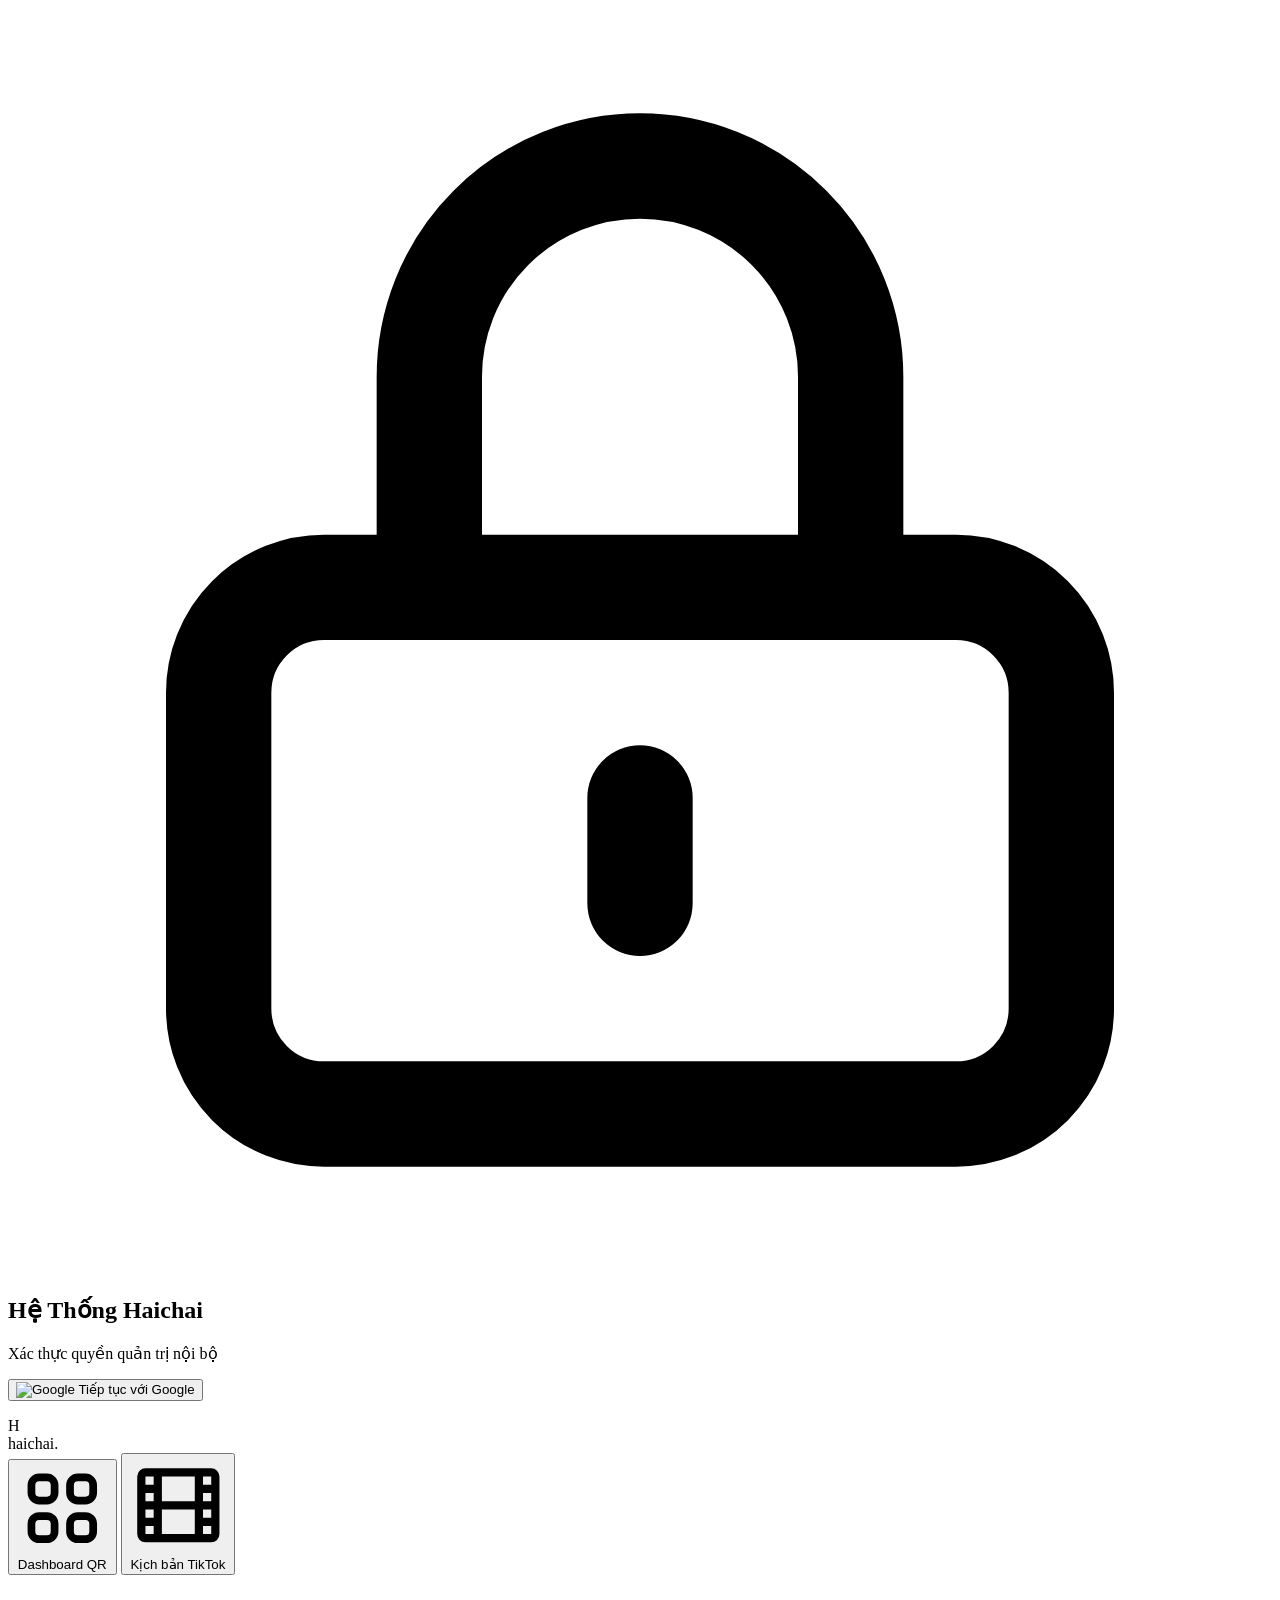
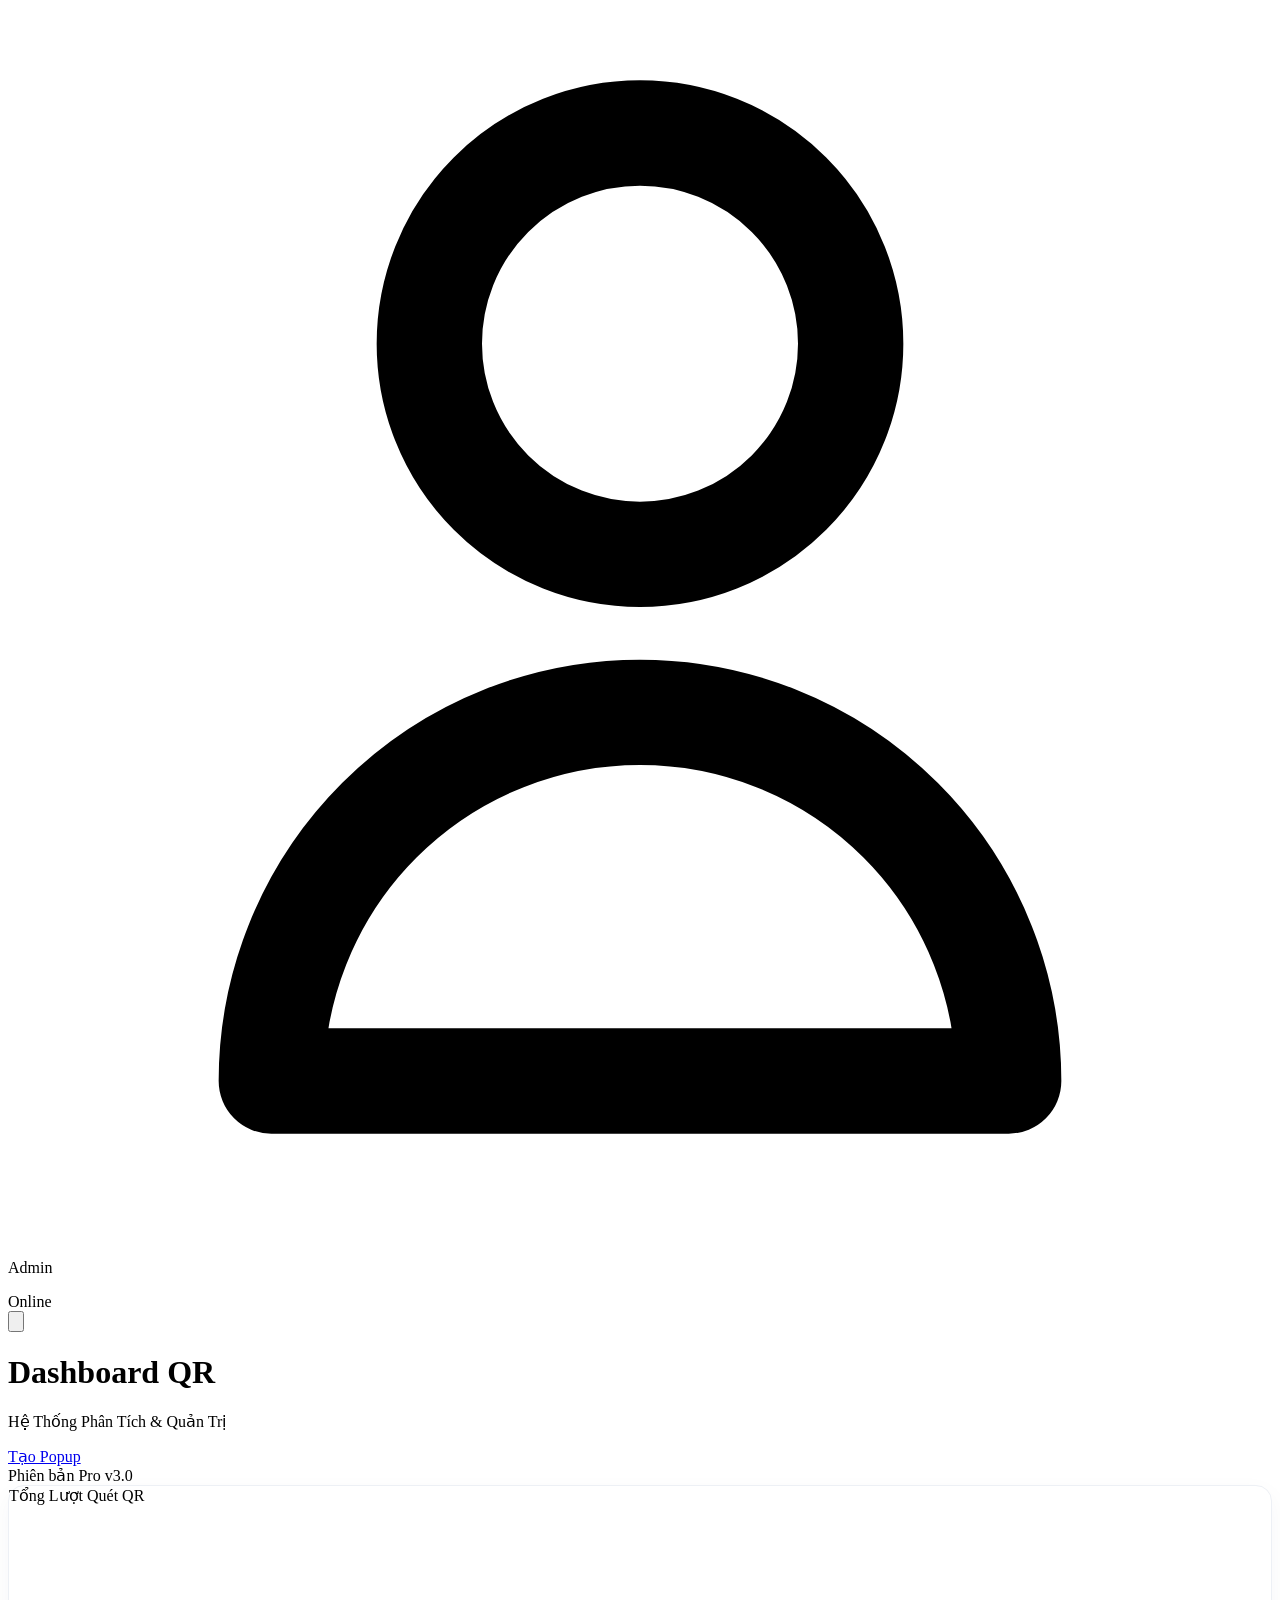
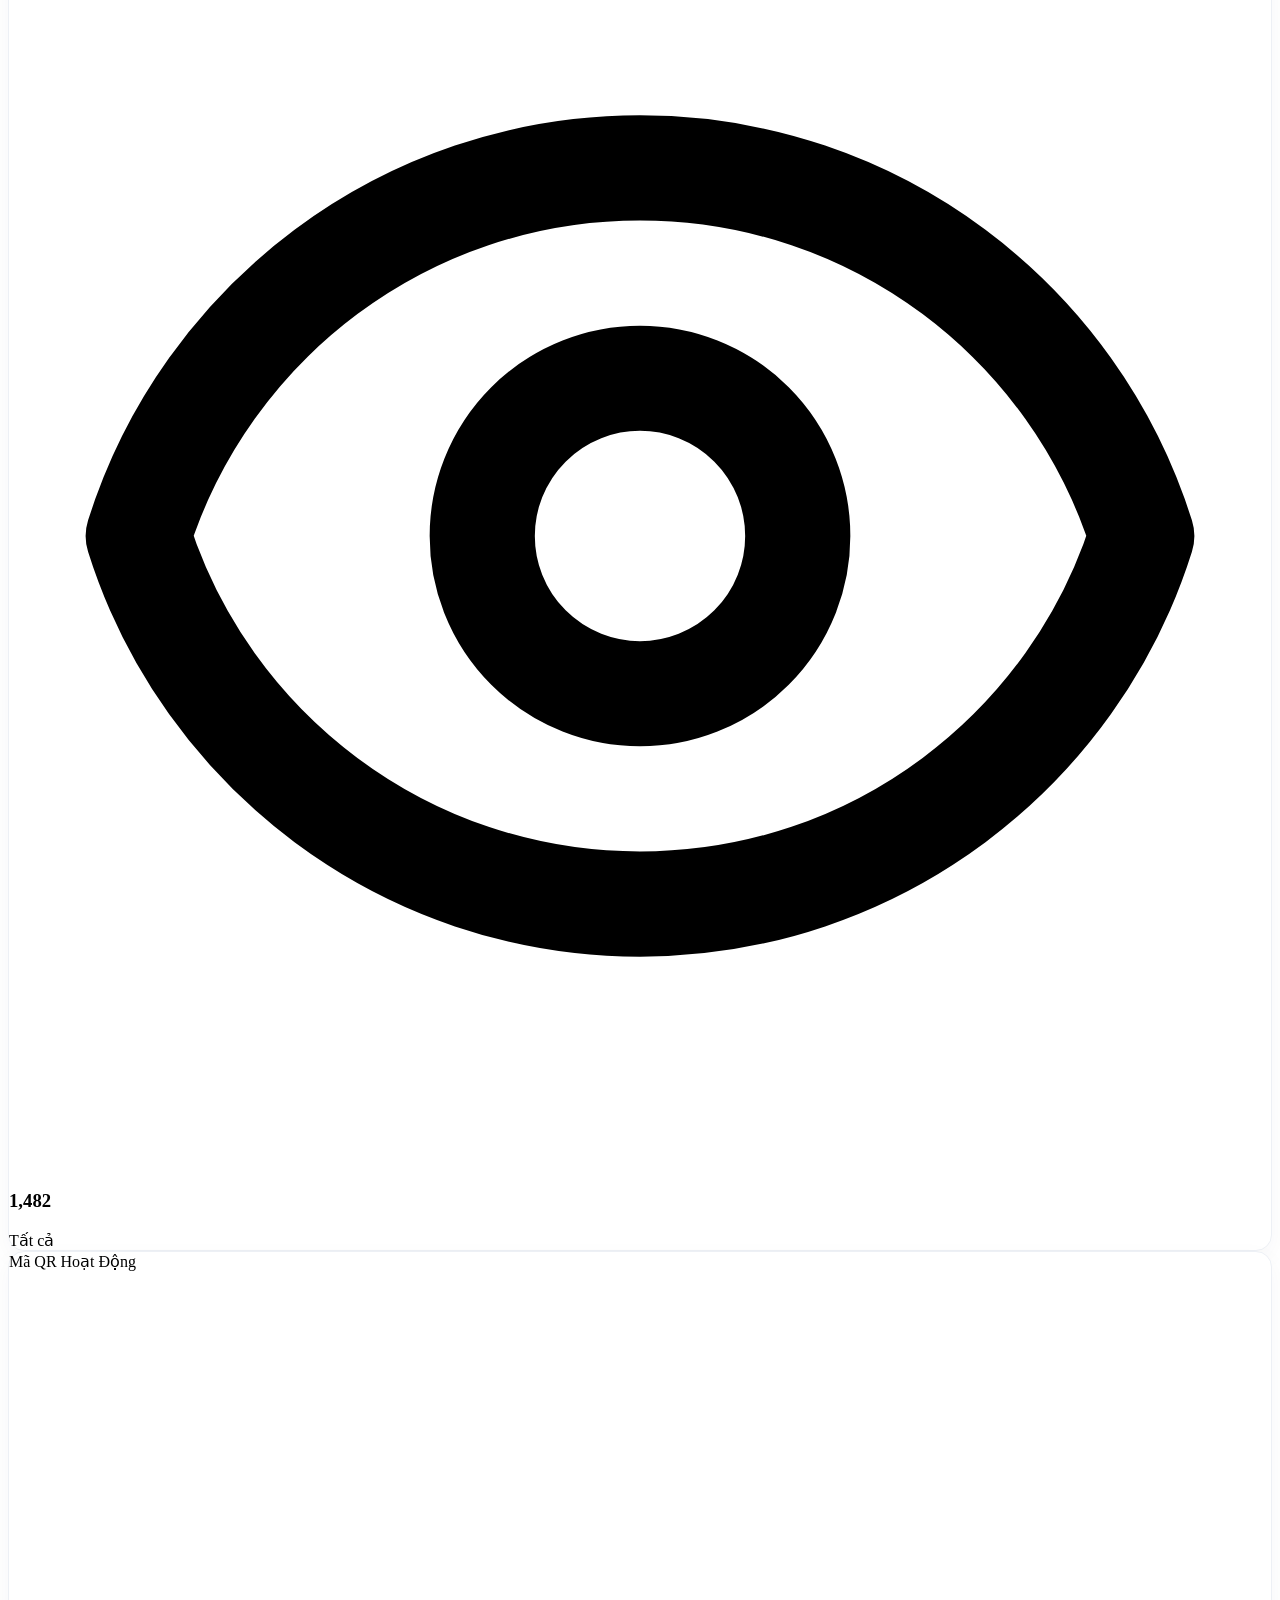
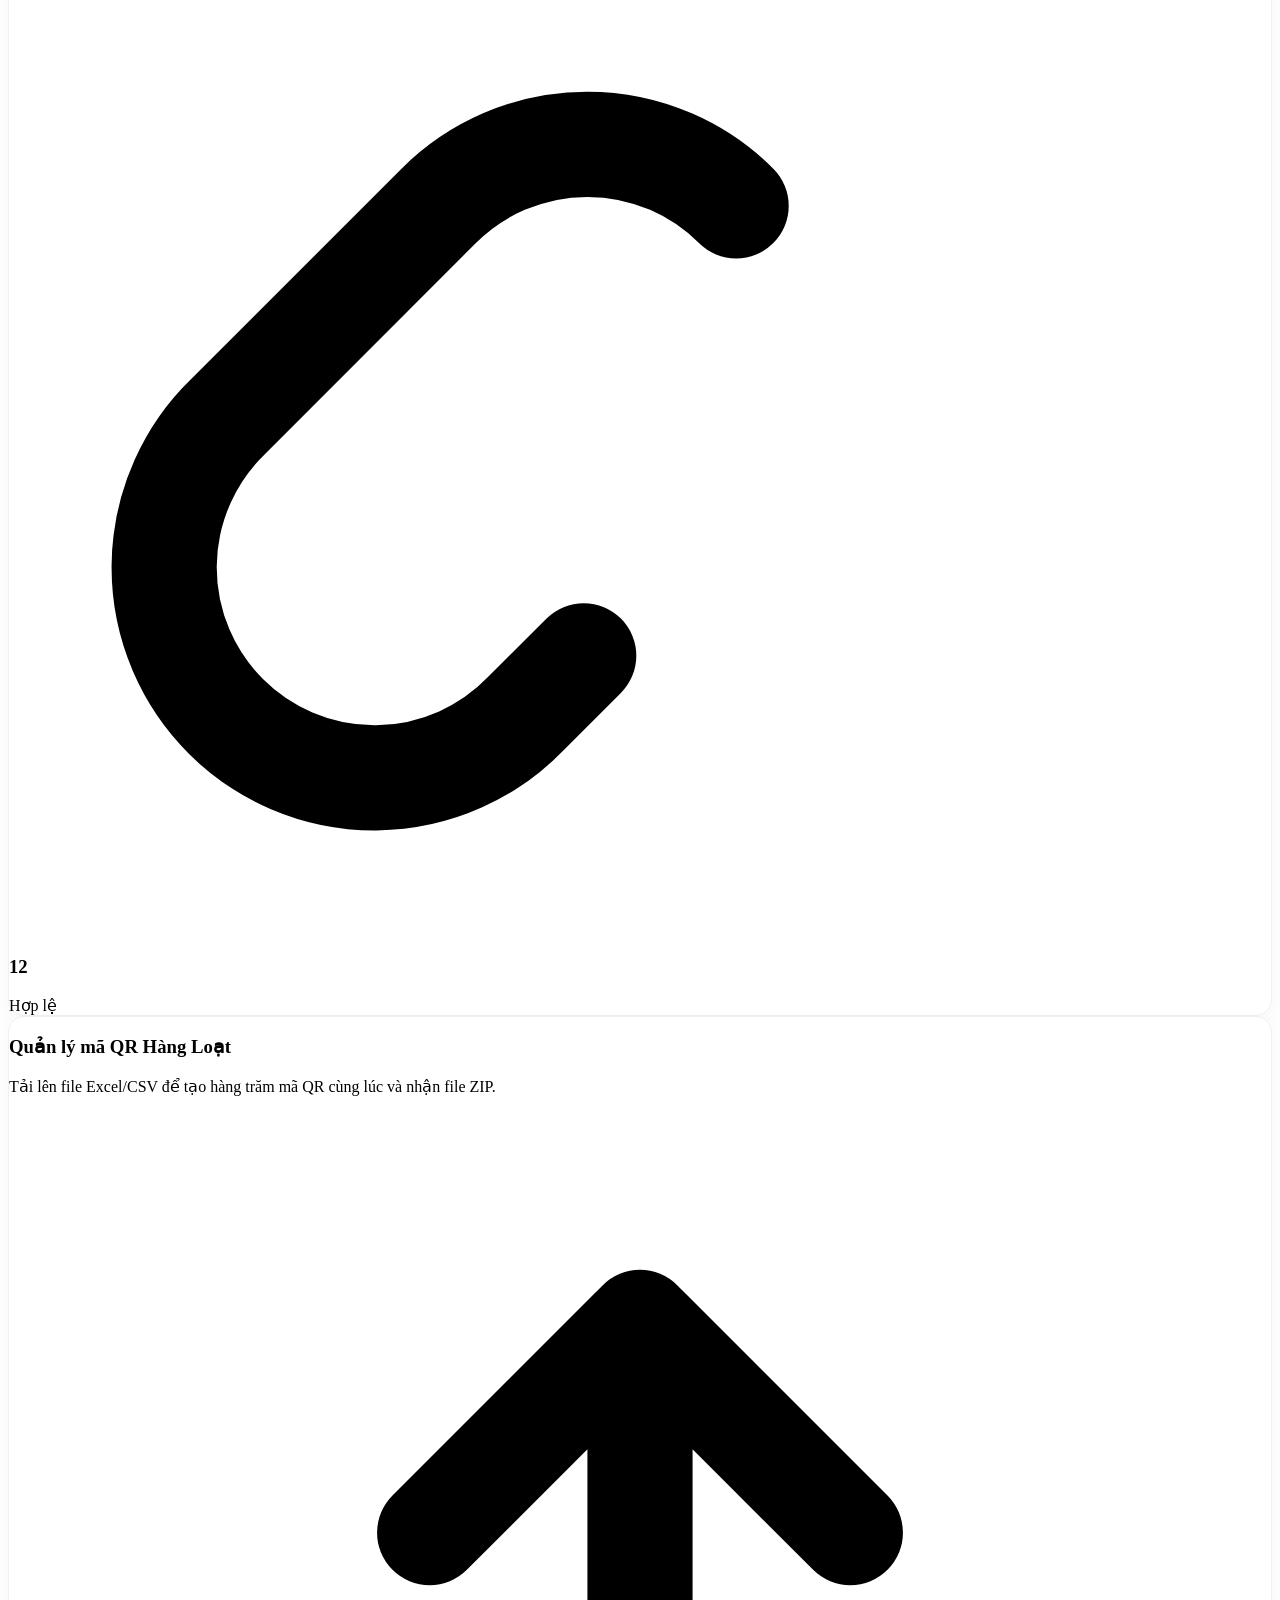
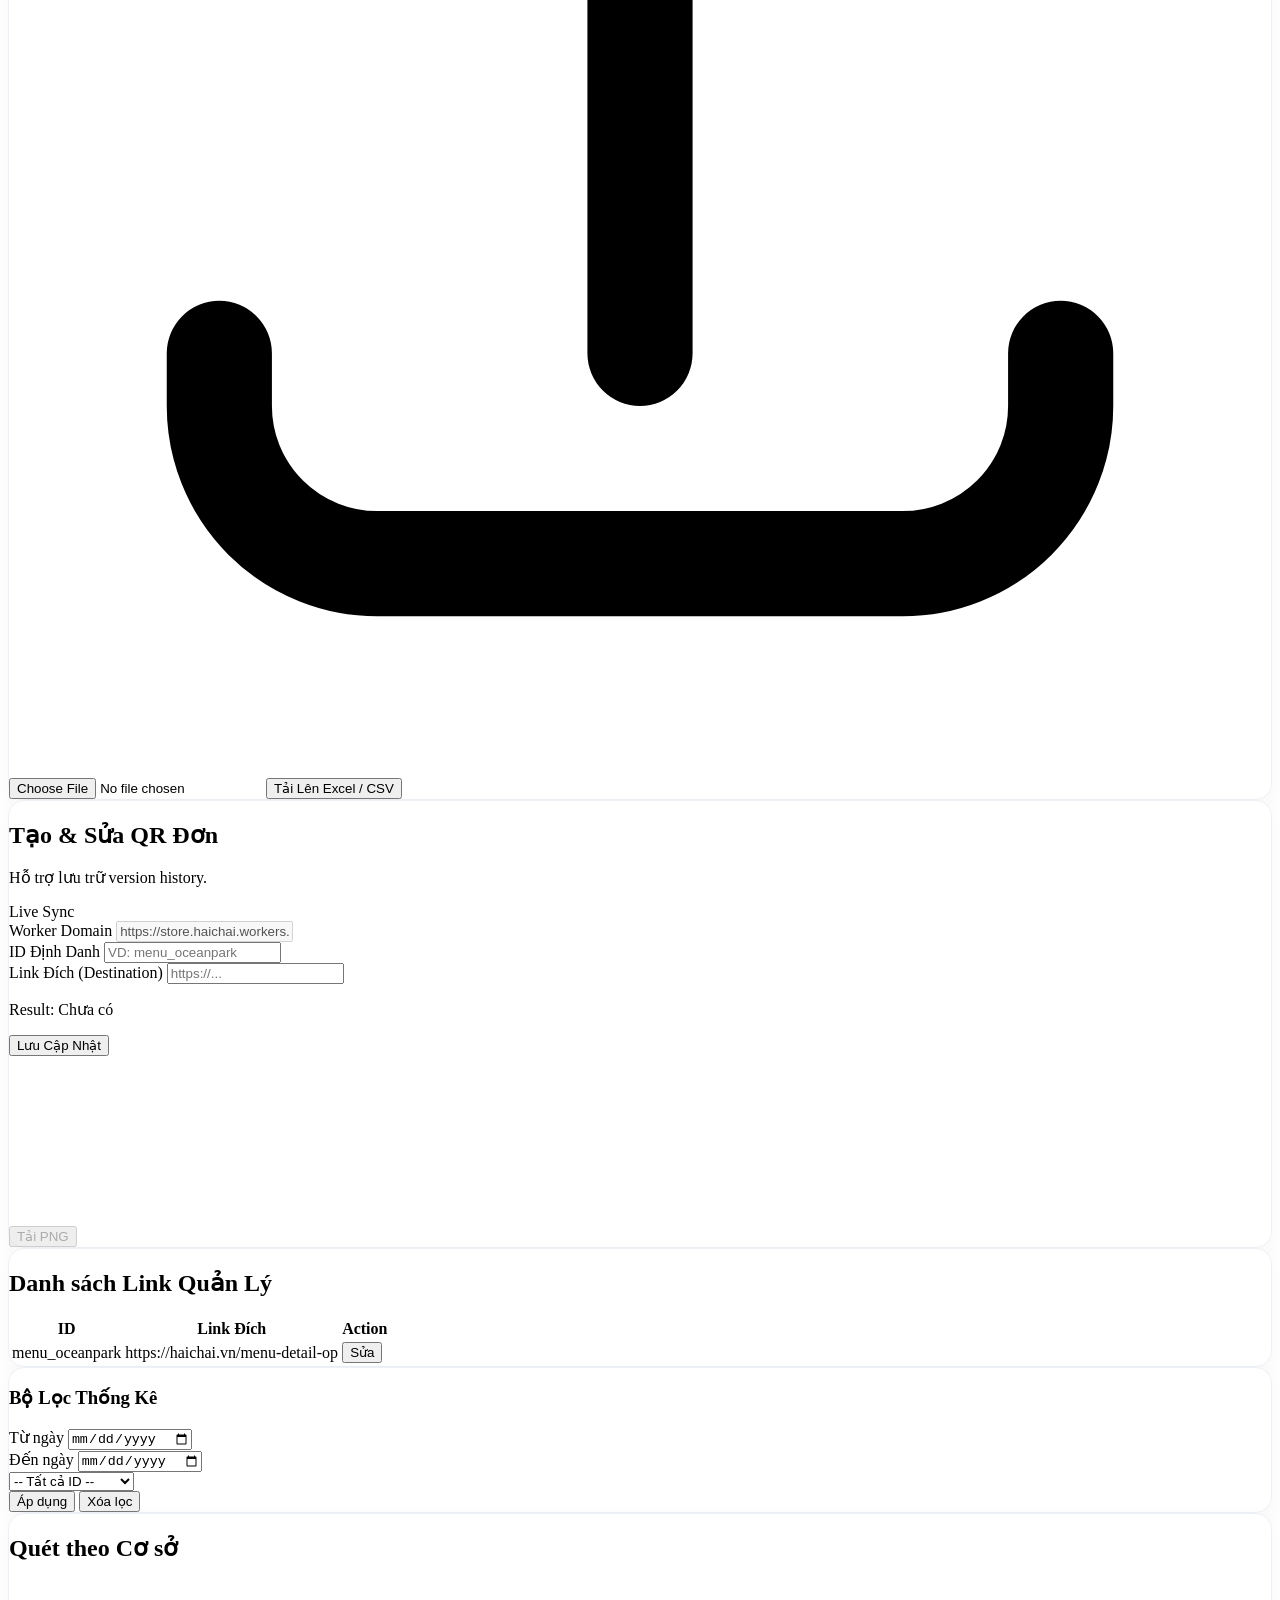
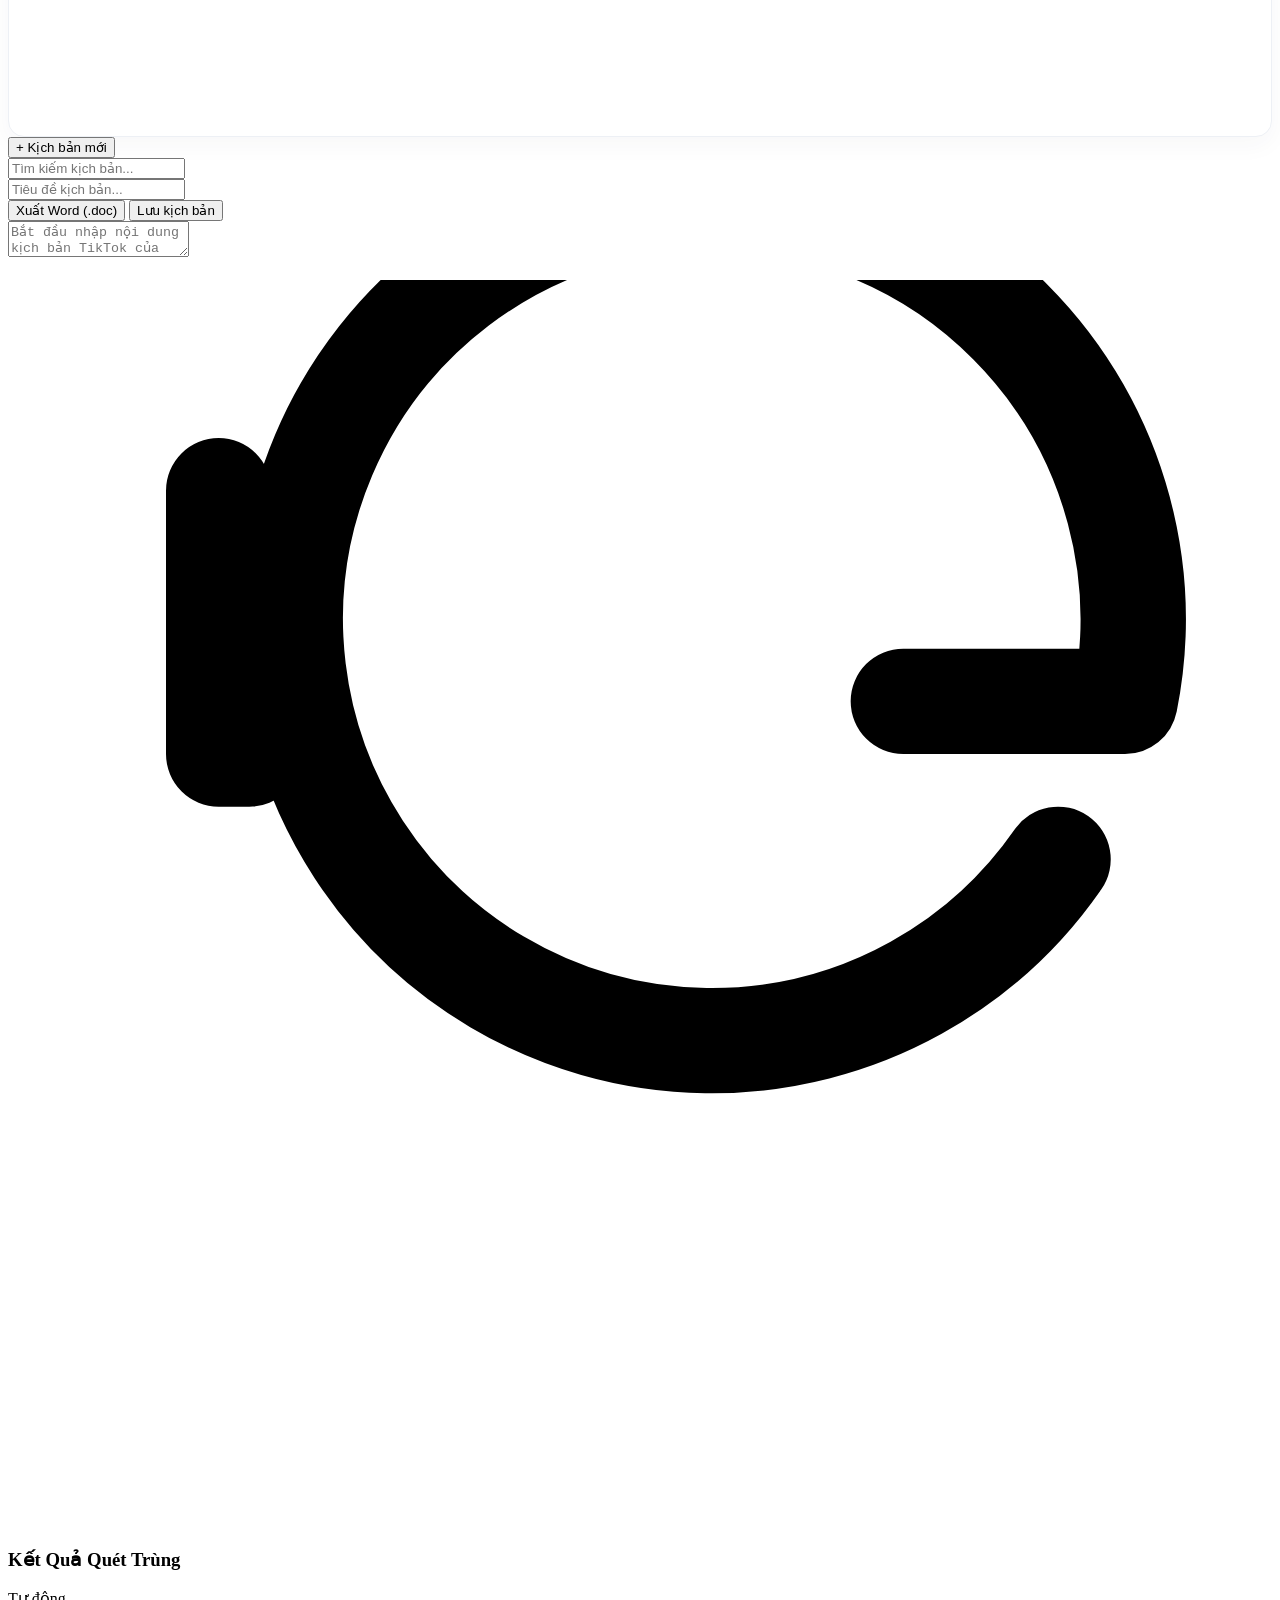
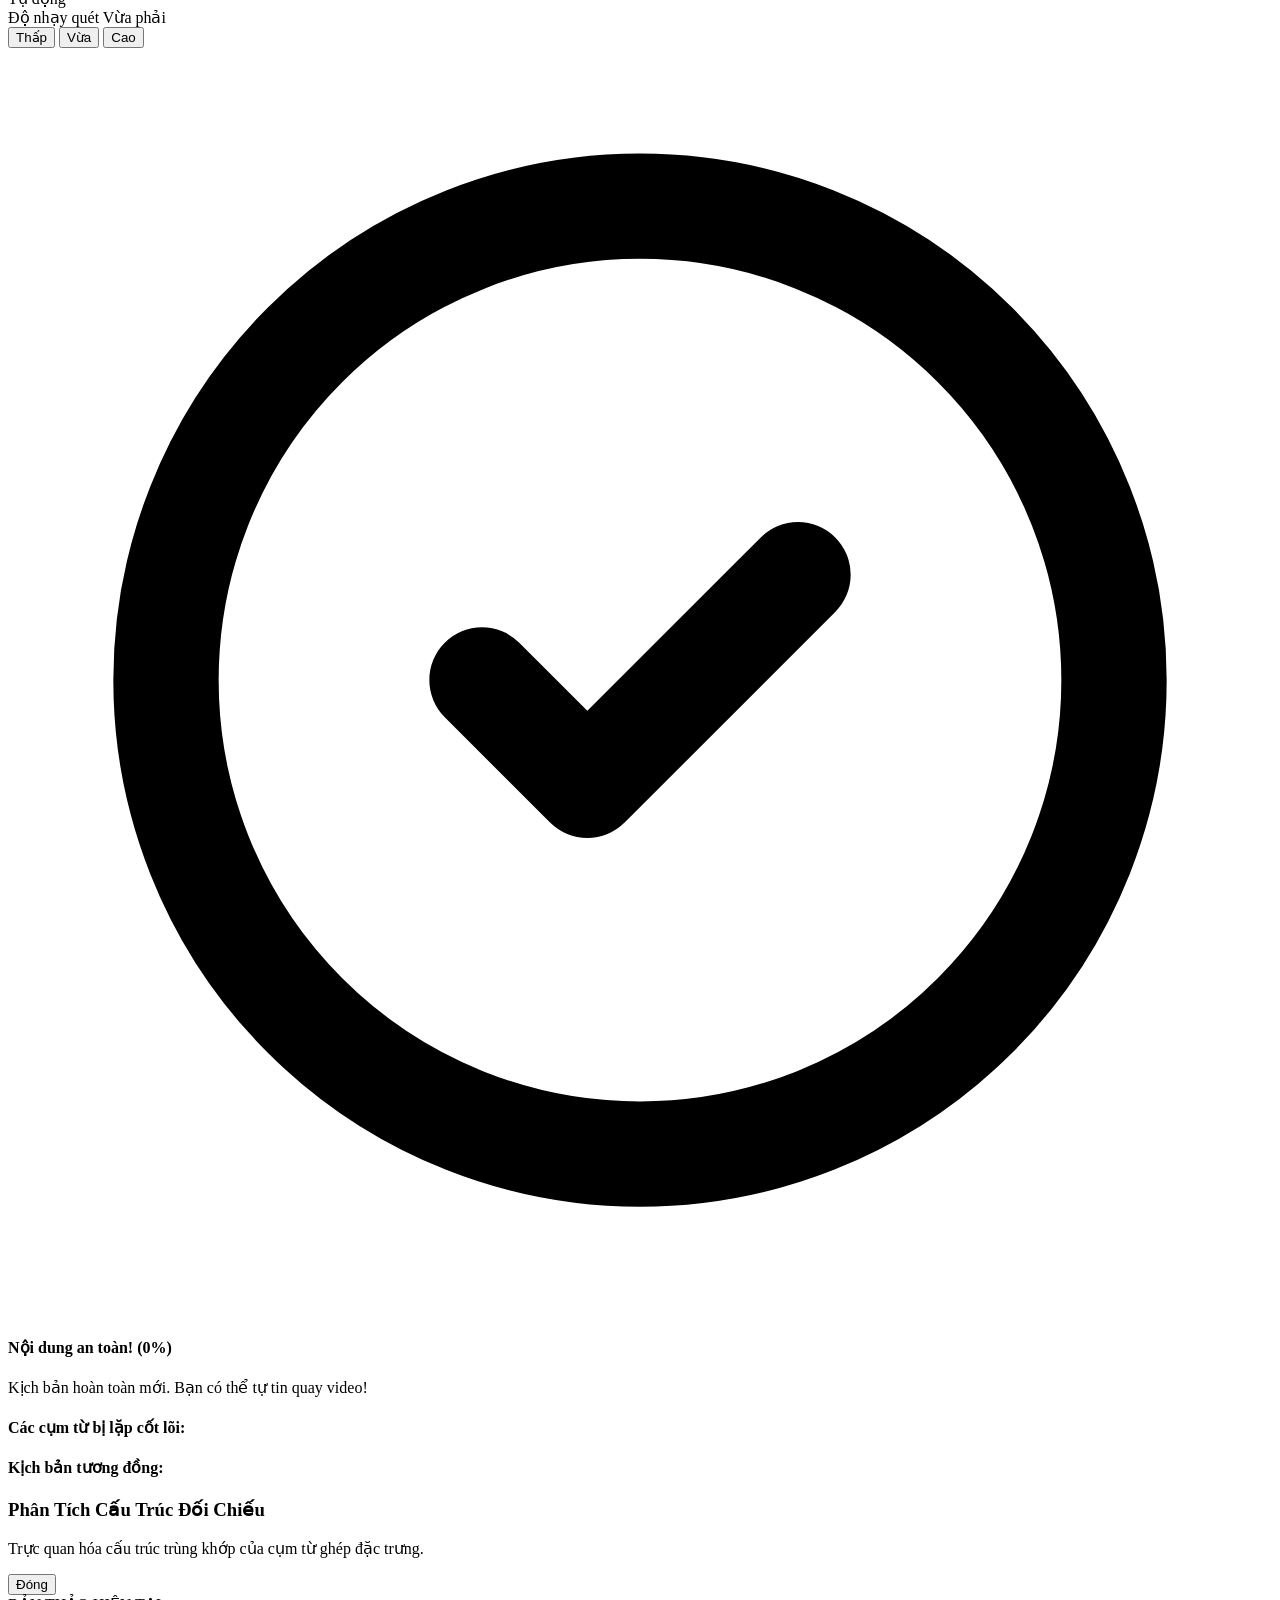
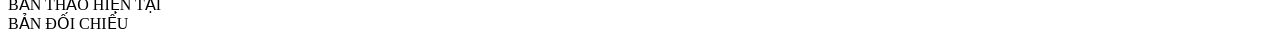
==== commit d4871d71: "test" ====
--- a/index.html
+++ b/index.html
@@ -3,20 +3,24 @@
 <head>
     <meta charset="UTF-8">
     <meta name="viewport" content="width=device-width, initial-scale=1.0">
-    <title>Haichai QR Dashboard - Soft Pro</title>
+    <title>Haichai QR & TikTok Script Dashboard</title>
     
     <!-- Fonts -->
     <link rel="preconnect" href="https://fonts.googleapis.com">
     <link rel="preconnect" href="https://fonts.gstatic.com" crossorigin>
     <link href="https://fonts.googleapis.com/css2?family=Inter:wght@400;500;600;700&display=swap" rel="stylesheet">
     
-    <!-- Scripts -->
+    <!-- Scripts & CDNs -->
     <script src="https://cdn.tailwindcss.com"></script>
     <script src="https://cdn.jsdelivr.net/npm/chart.js"></script>
     <script src="https://cdnjs.cloudflare.com/ajax/libs/qrious/4.0.2/qrious.min.js"></script>
     <script src="https://cdnjs.cloudflare.com/ajax/libs/xlsx/0.18.5/xlsx.full.min.js"></script>
     <script src="https://cdnjs.cloudflare.com/ajax/libs/jszip/3.10.1/jszip.min.js"></script>
     <script src="https://cdnjs.cloudflare.com/ajax/libs/FileSaver.js/2.0.5/FileSaver.min.js"></script>
+
+    <!-- Firebase SDK Compat (Legacy but extremely stable for CDNs) -->
+    <script src="https://www.gstatic.com/firebasejs/10.8.0/firebase-app-compat.js"></script>
+    <script src="https://www.gstatic.com/firebasejs/10.8.0/firebase-auth-compat.js"></script>
 
     <!-- Tailwind Config for Design System -->
     <script>
@@ -74,12 +78,14 @@
 <body class="bg-soft-page font-sans h-screen flex items-center justify-center text-soft-text overflow-hidden p-4 lg:p-6">
 
     <!-- LOGIN SCREEN -->
-    <div id="loginScreen" class="fixed inset-0 bg-soft-page bg-opacity-80 backdrop-blur-md z-50 flex items-center justify-center transition-all duration-300">
+    <div id="loginScreen" class="fixed inset-0 bg-soft-page bg-opacity-95 backdrop-blur-md z-50 flex items-center justify-center transition-all duration-300">
         <div class="bg-white p-10 rounded-[34px] shadow-soft-main max-w-md w-full text-center border border-soft-border">
             <div class="w-16 h-16 bg-soft-primary-light rounded-full flex items-center justify-center mx-auto mb-6 text-soft-primary">
-                <svg class="w-8 h-8" fill="none" stroke="currentColor" viewBox="0 0 24 24"><path stroke-linecap="round" stroke-linejoin="round" stroke-width="2" d="M12 15v2m-6 4h12a2 2 0 002-2v-6a2 2 0 00-2-2H6a2 2 0 00-2 2v6a2 2 0 002 2zm10-10V7a4 4 0 00-8 0v4h8z"></path></svg>
+                <svg class="w-8 h-8" fill="none" stroke="currentColor" viewBox="0 0 24 24">
+                    <path stroke-linecap="round" stroke-linejoin="round" stroke-width="2" d="M12 15v2m-6 4h12a2 2 0 002-2v-6a2 2 0 00-2-2H6a2 2 0 00-2 2v6a2 2 0 002 2zm10-10V7a4 4 0 00-8 0v4h8z"></path>
+                </svg>
             </div>
-            <h2 class="text-2xl font-bold text-soft-text mb-2">Hệ Thống haichai</h2>
+            <h2 class="text-2xl font-bold text-soft-text mb-2">Hệ Thống Haichai</h2>
             <p class="text-soft-muted mb-8 text-sm">Xác thực quyền quản trị nội bộ</p>
             <button id="btnLogin" class="w-full flex items-center justify-center gap-3 bg-white border border-soft-border text-soft-text font-semibold py-3 px-4 rounded-xl hover:bg-gray-50 hover:shadow-soft-card transition-all">
                 <img src="https://www.svgrepo.com/show/475656/google-color.svg" class="w-5 h-5" alt="Google">
@@ -93,28 +99,29 @@
     <div id="mainDashboard" class="w-full max-w-[1440px] h-[95vh] bg-white rounded-[34px] shadow-soft-main flex overflow-hidden hidden relative">
         
         <!-- SIDEBAR -->
-        <aside class="w-[200px] bg-soft-sidebar flex flex-col justify-between py-8 px-6 border-r border-soft-border hidden md:flex shrink-0">
+        <aside class="w-[220px] bg-soft-sidebar flex flex-col justify-between py-8 px-6 border-r border-soft-border shrink-0">
             <div>
                 <!-- Logo area -->
-                <div class="flex items-center gap-3 mb-12 px-2">
+                <div class="flex items-center gap-3 mb-10 px-2">
                     <div class="w-8 h-8 bg-soft-primary rounded-lg flex items-center justify-center text-white font-bold text-lg">H</div>
                     <span class="font-bold text-lg text-soft-text tracking-tight">haichai.</span>
                 </div>
 
-                <!-- Navigation -->
-                <nav class="space-y-2">
-                    <a href="#" class="flex items-center gap-3 px-3 py-2.5 rounded-xl text-soft-primary bg-white shadow-sm font-semibold text-sm transition-all">
-                        <svg class="w-5 h-5" fill="none" stroke="currentColor" viewBox="0 0 24 24"><path stroke-linecap="round" stroke-linejoin="round" stroke-width="2" d="M4 6a2 2 0 012-2h2a2 2 0 012 2v2a2 2 0 01-2 2H6a2 2 0 01-2-2V6zM14 6a2 2 0 012-2h2a2 2 0 012 2v2a2 2 0 01-2 2h-2a2 2 0 01-2-2V6zM4 16a2 2 0 012-2h2a2 2 0 012 2v2a2 2 0 01-2 2H6a2 2 0 01-2-2v-2zM14 16a2 2 0 012-2h2a2 2 0 012 2v2a2 2 0 01-2 2h-2a2 2 0 01-2-2v-2z"></path></svg>
-                        Dashboard
-                    </a>
-                    <a href="#qrFormSection" class="flex items-center gap-3 px-3 py-2.5 rounded-xl text-soft-muted hover:text-soft-text hover:bg-gray-100 font-medium text-sm transition-all">
-                        <svg class="w-5 h-5" fill="none" stroke="currentColor" viewBox="0 0 24 24"><path stroke-linecap="round" stroke-linejoin="round" stroke-width="2" d="M13.828 10.172a4 4 0 00-5.656 0l-4 4a4 4 0 105.656 5.656l1.102-1.101m-.758-4.899a4 4 0 005.656 0l4-4a4 4 0 00-5.656-5.656l-1.1 1.1"></path></svg>
-                        QR Manager
-                    </a>
-                    <a href="#chartSection" class="flex items-center gap-3 px-3 py-2.5 rounded-xl text-soft-muted hover:text-soft-text hover:bg-gray-100 font-medium text-sm transition-all">
-                        <svg class="w-5 h-5" fill="none" stroke="currentColor" viewBox="0 0 24 24"><path stroke-linecap="round" stroke-linejoin="round" stroke-width="2" d="M9 19v-6a2 2 0 00-2-2H5a2 2 0 00-2 2v6a2 2 0 002 2h2a2 2 0 002-2zm0 0V9a2 2 0 012-2h2a2 2 0 012 2v10m-6 0a2 2 0 002 2h2a2 2 0 002-2m0 0V5a2 2 0 012-2h2a2 2 0 012 2v14a2 2 0 01-2 2h-2a2 2 0 01-2-2z"></path></svg>
-                        Analytics
-                    </a>
+                <!-- Navigation Tabs -->
+                <nav class="space-y-2" id="sidebarNav">
+                    <button data-tab="dashboard" class="nav-item w-full flex items-center gap-3 px-3 py-2.5 rounded-xl text-soft-primary bg-white shadow-sm font-semibold text-sm transition-all text-left">
+                        <svg class="w-5 h-5 shrink-0" fill="none" stroke="currentColor" viewBox="0 0 24 24">
+                            <path stroke-linecap="round" stroke-linejoin="round" stroke-width="2" d="M4 6a2 2 0 012-2h2a2 2 0 012 2v2a2 2 0 01-2 2H6a2 2 0 01-2-2V6zM14 6a2 2 0 012-2h2a2 2 0 012 2v2a2 2 0 01-2 2h-2a2 2 0 01-2-2V6zM4 16a2 2 0 012-2h2a2 2 0 012 2v2a2 2 0 01-2 2H6a2 2 0 01-2-2v-2zM14 16a2 2 0 012-2h2a2 2 0 012 2v2a2 2 0 01-2 2h-2a2 2 0 01-2-2v-2z"></path>
+                        </svg>
+                        Dashboard QR
+                    </button>
+                    
+                    <button data-tab="tiktok" class="nav-item w-full flex items-center gap-3 px-3 py-2.5 rounded-xl text-soft-muted hover:text-soft-text hover:bg-gray-100 font-medium text-sm transition-all text-left">
+                        <svg class="w-5 h-5 shrink-0" fill="none" stroke="currentColor" viewBox="0 0 24 24">
+                            <path stroke-linecap="round" stroke-linejoin="round" stroke-width="2" d="M7 4v16M17 4v16M3 8h4m10 0h4M3 12h18M3 16h4m10 0h4M4 20h16a1 1 0 001-1V5a1 1 0 00-1-1H4a1 1 0 00-1 1v14a1 1 0 001 1z"></path>
+                        </svg>
+                        Kịch bản TikTok
+                    </button>
                 </nav>
             </div>
 
@@ -123,7 +130,9 @@
                 <div class="flex items-center justify-between">
                     <div class="flex items-center gap-2 overflow-hidden">
                         <div class="w-8 h-8 rounded-full bg-soft-primary-light flex items-center justify-center shrink-0">
-                            <svg class="w-4 h-4 text-soft-primary" fill="none" stroke="currentColor" viewBox="0 0 24 24"><path stroke-linecap="round" stroke-linejoin="round" stroke-width="2" d="M16 7a4 4 0 11-8 0 4 4 0 018 0zM12 14a7 7 0 00-7 7h14a7 7 0 00-7-7z"></path></svg>
+                            <svg class="w-4 h-4 text-soft-primary" fill="none" stroke="currentColor" viewBox="0 0 24 24">
+                                <path stroke-linecap="round" stroke-linejoin="round" stroke-width="2" d="M16 7a4 4 0 11-8 0 4 4 0 018 0zM12 14a7 7 0 00-7 7h14a7 7 0 00-7-7z"></path>
+                            </svg>
                         </div>
                         <div class="truncate">
                             <p id="userInfo" class="text-[11px] font-semibold text-soft-text truncate">Admin</p>
@@ -134,73 +143,68 @@
                         </div>
                     </div>
                     <button id="btnLogOut" class="text-soft-muted hover:text-red-500 transition p-1" title="Đăng xuất">
-                        <svg class="w-5 h-5" fill="none" stroke="currentColor" viewBox="0 0 24 24"><path stroke-linecap="round" stroke-linejoin="round" stroke-width="2" d="M17 16l4-4m0 0l-4-4m4 4H7m6 4v1a3 3 0 01-3 3H6a3 3 0 01-3-3V7a3 3 0 013-3h4a3 3 0 013 3v1"></path></svg>
+                        <svg class="w-5 h-5" fill="none" stroke="currentColor" viewBox="0 0 24 24">
+                            <path stroke-linecap="round" stroke-linejoin="round" stroke-width="2" d="M17 16l4-4m0 0l-4-4m4 4H7m6 4v1a3 3 0 01-3 3H6a3 3 0 01-3-3V7a3 3 0 013-3h4a3 3 0 013 3v1"></path>
+                        </svg>
                     </button>
                 </div>
             </div>
         </aside>
 
-        <!-- CONTENT AREA -->
-        <main class="flex-1 flex flex-col h-full bg-white overflow-hidden relative">
+        <!-- CONTENT AREA CONTAINER -->
+        <div class="flex-1 flex flex-col h-full bg-white overflow-hidden relative">
             
-            <!-- Header -->
-            <header class="h-[80px] px-8 flex items-center justify-between shrink-0 bg-white/80 backdrop-blur-sm z-10">
-                <div class="flex items-center gap-3">
-                    <button class="md:hidden text-soft-muted"><svg class="w-6 h-6" fill="none" stroke="currentColor" viewBox="0 0 24 24"><path stroke-linecap="round" stroke-linejoin="round" stroke-width="2" d="M4 6h16M4 12h16M4 18h16"></path></svg></button>
-                    <div>
-                        <h1 class="text-xl font-bold text-soft-text">Overview</h1>
-                        <p class="text-[11px] text-soft-muted font-medium" id="headerDate">System Analytics</p>
-                    </div>
+            <!-- Shared Header -->
+            <header class="h-[80px] px-8 flex items-center justify-between shrink-0 bg-white border-b border-soft-border">
+                <div>
+                    <h1 class="text-xl font-bold text-soft-text" id="pageTitle">Dashboard QR</h1>
+                    <p class="text-[11px] text-soft-muted font-medium" id="headerDate">Hệ Thống Phân Tích & Quản Trị</p>
                 </div>
 
                 <div class="flex items-center gap-4">
-                    <!-- Quick Actions -->
-                    <div class="hidden sm:flex items-center gap-2 mr-4 border-r border-soft-border pr-6">
+                    <div class="hidden sm:flex items-center gap-2 mr-2">
                         <a href="https://haichai.github.io/luckyspin/" target="_blank" class="text-xs font-semibold text-soft-muted hover:text-soft-primary flex items-center gap-1.5 transition">
-                            <svg class="w-4 h-4" fill="none" stroke="currentColor" viewBox="0 0 24 24"><path stroke-linecap="round" stroke-linejoin="round" stroke-width="2" d="M13.828 10.172a4 4 0 00-5.656 0l-4 4a4 4 0 105.656 5.656l1.102-1.101m-.758-4.899a4 4 0 005.656 0l4-4a4 4 0 00-5.656-5.656l-1.1 1.1"></path></svg>
                             Tạo Popup
                         </a>
-                        <a href="https://script.google.com/a/macros/starspirits.vn/s/AKfycbyf86tNLIRveUFEOBFZmS1kUrpMTHlVKSTbpDM2XudoI1zax7qGC54jZRuTiqDD0keHdQ/exec" target="_blank" class="text-xs font-semibold text-soft-muted hover:text-soft-primary flex items-center gap-1.5 transition ml-3">
-                            <svg class="w-4 h-4" fill="none" stroke="currentColor" viewBox="0 0 24 24"><path stroke-linecap="round" stroke-linejoin="round" stroke-width="2" d="M8 7v8a2 2 0 002 2h6M8 7V5a2 2 0 012-2h4.586a1 1 0 01.707.293l4.414 4.414a1 1 0 01.293.707V15a2 2 0 01-2 2h-2M8 7H6a2 2 0 00-2 2v10a2 2 0 002 2h8a2 2 0 002-2v-2"></path></svg>
-                            Copy Drive
-                        </a>
-                    </div>
-                    
-                    <div class="relative">
-                        <svg class="w-4 h-4 absolute left-3 top-1/2 -translate-y-1/2 text-soft-muted" fill="none" stroke="currentColor" viewBox="0 0 24 24"><path stroke-linecap="round" stroke-linejoin="round" stroke-width="2" d="M21 21l-6-6m2-5a7 7 0 11-14 0 7 7 0 0114 0z"></path></svg>
-                        <input type="text" id="searchLinkInput" placeholder="Tìm ID hoặc Link..." class="pl-9 pr-4 py-2 bg-soft-page rounded-full text-sm focus:outline-none focus:ring-2 focus:ring-soft-primary/20 transition-all w-48 sm:w-64 border-none text-soft-text placeholder:text-soft-muted">
-                    </div>
+                    </div>
+                    <span class="text-xs bg-slate-100 px-3 py-1.5 rounded-full font-semibold border text-slate-600 border-slate-200">
+                        Phiên bản Pro v3.0
+                    </span>
                 </div>
             </header>
 
-            <!-- Scrollable Content -->
-            <div class="flex-1 overflow-y-auto px-6 lg:px-8 pb-12 pt-4">
-                
+            <!-- TAB 1: QR DASHBOARD SECTION -->
+            <div id="tabDashboardContent" class="tab-content flex-1 overflow-y-auto px-6 lg:px-8 pb-12 pt-6 space-y-6">
                 <!-- Stat Cards Row -->
-                <div class="grid grid-cols-1 md:grid-cols-2 lg:grid-cols-4 gap-5 mb-8">
-                    <!-- Total Scans Card -->
+                <div class="grid grid-cols-1 md:grid-cols-2 lg:grid-cols-4 gap-5">
                     <div class="soft-card p-5 relative overflow-hidden group">
                         <div class="flex justify-between items-start mb-4">
-                            <span class="text-[11px] font-bold text-soft-muted uppercase tracking-wider">Total Scans</span>
-                            <div class="p-1.5 bg-soft-primary-light text-soft-primary rounded-lg"><svg class="w-4 h-4" fill="none" stroke="currentColor" viewBox="0 0 24 24"><path stroke-linecap="round" stroke-linejoin="round" stroke-width="2" d="M15 12a3 3 0 11-6 0 3 3 0 016 0z"></path><path stroke-linecap="round" stroke-linejoin="round" stroke-width="2" d="M2.458 12C3.732 7.943 7.523 5 12 5c4.478 0 8.268 2.943 9.542 7-1.274 4.057-5.064 7-9.542 7-4.477 0-8.268-2.943-9.542-7z"></path></svg></div>
+                            <span class="text-[11px] font-bold text-soft-muted uppercase tracking-wider">Tổng Lượt Quét QR</span>
+                            <div class="p-1.5 bg-soft-primary-light text-soft-primary rounded-lg">
+                                <svg class="w-4 h-4" fill="none" stroke="currentColor" viewBox="0 0 24 24">
+                                    <path stroke-linecap="round" stroke-linejoin="round" stroke-width="2" d="M15 12a3 3 0 11-6 0 3 3 0 016 0z"></path>
+                                    <path stroke-linecap="round" stroke-linejoin="round" stroke-width="2" d="M2.458 12C3.732 7.943 7.523 5 12 5c4.478 0 8.268 2.943 9.542 7-1.274 4.057-5.064 7-9.542 7-4.477 0-8.268-2.943-9.542-7z"></path>
+                                </svg>
+                            </div>
                         </div>
                         <div class="flex items-end gap-3">
-                            <h3 id="totalScans" class="text-4xl font-bold text-soft-text leading-none">0</h3>
-                            <span class="text-xs font-semibold text-soft-success mb-1 flex items-center"><svg class="w-3 h-3 mr-0.5" fill="none" stroke="currentColor" viewBox="0 0 24 24"><path stroke-linecap="round" stroke-linejoin="round" stroke-width="2" d="M5 10l7-7m0 0l7 7m-7-7v18"></path></svg> All time</span>
-                        </div>
-                        <!-- Decorative background chart -->
-                        <svg class="absolute -bottom-2 -right-2 w-24 h-24 text-soft-primary/5 group-hover:text-soft-primary/10 transition" viewBox="0 0 100 100" fill="currentColor"><circle cx="50" cy="50" r="40"></circle></svg>
-                    </div>
-
-                    <!-- Dummy Card 2 -->
+                            <h3 id="totalScans" class="text-4xl font-bold text-soft-text leading-none">1,482</h3>
+                            <span class="text-xs font-semibold text-soft-success mb-1 flex items-center">Tất cả</span>
+                        </div>
+                    </div>
+
                     <div class="soft-card p-5 relative overflow-hidden">
                         <div class="flex justify-between items-start mb-4">
-                            <span class="text-[11px] font-bold text-soft-muted uppercase tracking-wider">Active Links</span>
-                            <div class="p-1.5 bg-soft-success-light text-soft-success rounded-lg"><svg class="w-4 h-4" fill="none" stroke="currentColor" viewBox="0 0 24 24"><path stroke-linecap="round" stroke-linejoin="round" stroke-width="2" d="M13.828 10.172a4 4 0 00-5.656 0l-4 4a4 4 0 105.656 5.656l1.102-1.101"></path></svg></div>
+                            <span class="text-[11px] font-bold text-soft-muted uppercase tracking-wider">Mã QR Hoạt Động</span>
+                            <div class="p-1.5 bg-soft-success-light text-soft-success rounded-lg">
+                                <svg class="w-4 h-4" fill="none" stroke="currentColor" viewBox="0 0 24 24">
+                                    <path stroke-linecap="round" stroke-linejoin="round" stroke-width="2" d="M13.828 10.172a4 4 0 00-5.656 0l-4 4a4 4 0 105.656 5.656l1.102-1.101"></path>
+                                </svg>
+                            </div>
                         </div>
                         <div class="flex items-end gap-3">
-                            <h3 id="totalLinksStat" class="text-4xl font-bold text-soft-text leading-none">0</h3>
-                            <span class="text-xs font-semibold text-soft-success mb-1">Generated</span>
+                            <h3 id="totalLinksStat" class="text-4xl font-bold text-soft-text leading-none">12</h3>
+                            <span class="text-xs font-semibold text-soft-success mb-1">Hợp lệ</span>
                         </div>
                     </div>
 
@@ -211,24 +215,23 @@
                                 <h3 class="text-lg font-bold mb-1">Quản lý mã QR Hàng Loạt</h3>
                                 <p class="text-blue-100 text-xs mb-4">Tải lên file Excel/CSV để tạo hàng trăm mã QR cùng lúc và nhận file ZIP.</p>
                             </div>
-                            <div class="w-12 h-12 bg-white/20 rounded-full flex items-center justify-center backdrop-blur-sm">
-                                <svg class="w-6 h-6 text-white" fill="none" stroke="currentColor" viewBox="0 0 24 24"><path stroke-linecap="round" stroke-linejoin="round" stroke-width="2" d="M4 16v1a3 3 0 003 3h10a3 3 0 003-3v-1m-4-8l-4-4m0 0L8 8m4-4v12"></path></svg>
+                            <div class="w-12 h-12 bg-white/20 rounded-full flex items-center justify-center backdrop-blur-sm shrink-0">
+                                <svg class="w-6 h-6 text-white" fill="none" stroke="currentColor" viewBox="0 0 24 24">
+                                    <path stroke-linecap="round" stroke-linejoin="round" stroke-width="2" d="M4 16v1a3 3 0 003 3h10a3 3 0 003-3v-1m-4-8l-4-4m0 0L8 8m4-4v12"></path>
+                                </svg>
                             </div>
                         </div>
                         <input type="file" id="bulkFileInput" accept=".csv, application/vnd.openxmlformats-officedocument.spreadsheetml.sheet, application/vnd.ms-excel" class="hidden">
                         <button id="btnBulkUpload" class="bg-white text-soft-primary hover:bg-gray-50 font-bold py-2.5 px-6 rounded-xl text-sm shadow-sm transition-all self-start flex items-center gap-2">
-                            <svg class="w-4 h-4" fill="none" stroke="currentColor" viewBox="0 0 24 24"><path stroke-linecap="round" stroke-linejoin="round" stroke-width="2" d="M7 16a4 4 0 01-.88-7.903A5 5 0 1115.9 6L16 6a5 5 0 011 9.9M15 13l-3-3m0 0l-3 3m3-3v12"></path></svg>
-                            Upload Excel / CSV
+                            Tải Lên Excel / CSV
                         </button>
                     </div>
                 </div>
 
                 <!-- Main Content Grid -->
-                <div class="grid grid-cols-1 lg:grid-cols-3 gap-6 mb-8">
-                    
+                <div class="grid grid-cols-1 lg:grid-cols-3 gap-6">
                     <!-- Left Column: Generator & Links -->
                     <div class="lg:col-span-2 space-y-6">
-                        
                         <!-- QR Generator Card -->
                         <div class="soft-card" id="qrFormSection">
                             <div class="p-5 border-b border-soft-border flex justify-between items-center bg-gray-50/50 rounded-t-2xl">
@@ -240,7 +243,6 @@
                             </div>
                             
                             <div class="p-6 flex flex-col md:flex-row gap-8">
-                                <!-- Inputs -->
                                 <div class="flex-1 space-y-4">
                                     <div class="flex gap-3">
                                         <div class="w-1/3">
@@ -259,17 +261,16 @@
                                     
                                     <div class="pt-2">
                                         <p class="text-[11px] text-soft-muted mb-3">Result: <span id="qrResultLink" class="text-soft-primary font-mono bg-soft-primary-light/50 px-1.5 py-0.5 rounded ml-1">Chưa có</span></p>
-                                        <button id="btnSave" class="w-full sm:w-auto bg-soft-primary hover:bg-blue-600 text-white font-semibold py-2.5 px-6 rounded-xl text-sm shadow-[0_4px_14px_0_rgba(47,128,237,0.39)] hover:shadow-[0_6px_20px_rgba(47,128,237,0.23)] transition-all">
+                                        <button id="btnSave" class="bg-soft-primary hover:bg-blue-600 text-white font-semibold py-2.5 px-6 rounded-xl text-sm transition-all shadow-md">
                                             Lưu Cập Nhật
                                         </button>
                                         <p id="saveStatus" class="text-soft-success text-xs font-bold inline-block ml-3"></p>
                                     </div>
                                 </div>
                                 
-                                <!-- Preview -->
                                 <div class="w-full md:w-40 flex flex-col items-center justify-center border-l border-soft-border pl-0 md:pl-8">
                                     <div class="bg-white p-2 border border-soft-border rounded-2xl shadow-sm mb-4">
-                                        <canvas id="qrCanvas" class="opacity-30 transition-opacity w-32 h-32 rounded-xl"></canvas>
+                                        <canvas id="qrCanvas" class="w-32 h-32 rounded-xl opacity-30"></canvas>
                                     </div>
                                     <button id="btnDownload" class="w-full bg-soft-page hover:bg-gray-200 text-soft-text font-semibold py-2 rounded-xl text-xs disabled:opacity-50 transition border border-soft-border" disabled>
                                         Tải PNG
@@ -279,7 +280,7 @@
                         </div>
 
                         <!-- Links Table Card -->
-                        <div class="soft-card overflow-hidden flex flex-col h-[400px]">
+                        <div class="soft-card overflow-hidden flex flex-col h-[380px]">
                             <div class="p-5 border-b border-soft-border flex justify-between items-center bg-gray-50/50">
                                 <h2 class="text-base font-bold text-soft-text">Danh sách Link Quản Lý</h2>
                             </div>
@@ -293,22 +294,25 @@
                                         </tr>
                                     </thead>
                                     <tbody id="linksTableBody" class="divide-y divide-soft-border bg-white">
-                                        <!-- Rendered via JS -->
+                                        <!-- Dữ liệu mẫu -->
+                                        <tr>
+                                            <td class="p-4 font-mono font-bold text-soft-primary">menu_oceanpark</td>
+                                            <td class="p-4 truncate max-w-xs font-mono text-xs">https://haichai.vn/menu-detail-op</td>
+                                            <td class="p-4 text-center">
+                                                <button class="bg-slate-100 text-slate-700 px-3 py-1 rounded-lg hover:bg-slate-200 text-xs font-medium">Sửa</button>
+                                            </td>
+                                        </tr>
                                     </tbody>
                                 </table>
                             </div>
                         </div>
                     </div>
 
-                    <!-- Right Column: Analytics & Filters -->
-                    <div class="space-y-6" id="chartSection">
-                        
+                    <!-- Right Column: Analytics Charts -->
+                    <div class="space-y-6">
                         <!-- Filter Card -->
                         <div class="soft-card p-5">
-                            <h3 class="text-[11px] font-bold text-soft-muted uppercase mb-4 tracking-wider flex items-center gap-2">
-                                <svg class="w-3 h-3" fill="none" stroke="currentColor" viewBox="0 0 24 24"><path stroke-linecap="round" stroke-linejoin="round" stroke-width="2" d="M3 4a1 1 0 011-1h16a1 1 0 011 1v2.586a1 1 0 01-.293.707l-6.414 6.414a1 1 0 00-.293.707V17l-4 4v-6.586a1 1 0 00-.293-.707L3.293 7.293A1 1 0 013 6.586V4z"></path></svg>
-                                Data Filter
-                            </h3>
+                            <h3 class="text-[11px] font-bold text-soft-muted uppercase mb-4 tracking-wider flex items-center gap-2">Bộ Lọc Thống Kê</h3>
                             <div class="space-y-3 mb-4">
                                 <div class="grid grid-cols-2 gap-3">
                                     <div>
@@ -321,8 +325,9 @@
                                     </div>
                                 </div>
                                 <div>
-                                    <select id="filterQR" class="w-full border border-soft-border rounded-lg p-2 text-xs focus:outline-none focus:border-soft-primary bg-soft-page text-soft-text appearance-none">
+                                    <select id="filterQR" class="w-full border border-soft-border rounded-lg p-2 text-xs focus:outline-none focus:border-soft-primary bg-soft-page text-soft-text">
                                         <option value="ALL">-- Tất cả ID --</option>
+                                        <option value="menu_oceanpark">menu_oceanpark</option>
                                     </select>
                                 </div>
                             </div>
@@ -335,541 +340,654 @@
                         <!-- ID Chart -->
                         <div class="soft-card p-5 flex flex-col">
                             <h2 class="text-sm font-bold mb-4 text-soft-text">Quét theo Cơ sở</h2>
-                            <div class="relative h-48 w-full"><canvas id="idChart"></canvas></div>
-                        </div>
-
-                        <!-- City Chart -->
-                        <div class="soft-card p-5 flex flex-col">
-                            <h2 class="text-sm font-bold mb-4 text-soft-text">Phân bổ Thành phố</h2>
-                            <div class="relative h-48 w-full flex justify-center"><canvas id="cityChart"></canvas></div>
-                        </div>
-                    </div>
-                </div>
-
-                <!-- Bottom Row: Activity Logs -->
-                <div class="soft-card overflow-hidden flex flex-col h-[350px]">
-                    <div class="p-5 border-b border-soft-border flex justify-between items-center bg-gray-50/50">
-                        <h2 class="text-base font-bold text-soft-text">Nhật ký truy cập (Live)</h2>
-                        <span id="showingCount" class="text-xs text-soft-muted bg-white px-2 py-1 rounded border border-soft-border">Đang hiển thị: 0</span>
-                    </div>
-                    <div class="flex-1 overflow-auto">
-                        <table class="w-full text-left text-sm border-collapse">
-                            <thead class="bg-white sticky top-0 shadow-sm z-10">
-                                <tr class="text-[11px] text-soft-muted uppercase tracking-wider">
-                                    <th class="p-4 font-semibold">Thời gian</th>
-                                    <th class="p-4 font-semibold">Mã ID</th>
-                                    <th class="p-4 font-semibold">Vị trí</th>
-                                    <th class="p-4 font-semibold">Thiết bị</th>
-                                </tr>
-                            </thead>
-                            <tbody id="logTableBody" class="divide-y divide-soft-border bg-white text-xs">
-                                <!-- Rendered via JS -->
-                            </tbody>
-                        </table>
-                    </div>
-                </div>
+                            <div class="relative h-44 w-full"><canvas id="idChart"></canvas></div>
+                        </div>
+                    </div>
+                </div>
+            </div>
+
+            <!-- TAB 2: TIKTOK SCRIPT AI SECTION -->
+            <div id="tabTiktokContent" class="tab-content flex-1 overflow-hidden hidden flex flex-col lg:flex-row bg-slate-50 border-t border-soft-border">
                 
-                <footer class="w-full text-center py-8 text-soft-muted text-xs">
-                    Created by - Quang vu
-                </footer>
+                <!-- Script List Sidebar -->
+                <div class="w-full lg:w-80 bg-white border-r border-soft-border flex flex-col shrink-0">
+                    <div class="p-4 border-b border-soft-border">
+                        <button id="btnNewScript" class="w-full flex items-center justify-center gap-2 bg-gradient-to-r from-blue-500 to-cyan-500 hover:from-blue-600 hover:to-cyan-600 text-white font-bold py-2.5 px-4 rounded-xl transition shadow-md">
+                            + Kịch bản mới
+                        </button>
+                        
+                        <div class="mt-3 relative">
+                            <input type="text" id="searchScriptsInput" placeholder="Tìm kiếm kịch bản..." class="w-full pl-3 pr-3 py-2 bg-slate-100 border border-transparent rounded-xl text-xs text-slate-800 placeholder-slate-400 focus:outline-none focus:bg-white focus:border-soft-primary">
+                        </div>
+                    </div>
+
+                    <div class="flex-1 overflow-y-auto p-3 space-y-2" id="scriptsListContainer">
+                        <!-- Danh sách kịch bản render tự động bằng JS -->
+                    </div>
+                </div>
+
+                <!-- Editor & Check Trùng Lặp -->
+                <div class="flex-1 flex flex-col lg:flex-row overflow-hidden">
+                    
+                    <!-- Vùng Soạn thảo -->
+                    <div class="flex-1 p-5 flex flex-col min-w-0">
+                        <div class="flex items-center justify-between mb-3 shrink-0">
+                            <input type="text" id="scriptTitleInput" placeholder="Tiêu đề kịch bản..." class="w-full text-lg font-bold bg-transparent border-b border-transparent hover:border-slate-300 focus:border-blue-500 focus:outline-none py-1 text-slate-800">
+                            
+                            <div class="flex items-center gap-2 ml-4">
+                                <button id="btnExportDoc" class="flex items-center gap-1 bg-slate-100 hover:bg-slate-200 text-slate-700 px-3 py-2 rounded-xl font-semibold text-xs transition border border-slate-200">
+                                    Xuất Word (.doc)
+                                </button>
+                                <button id="btnSaveScript" class="bg-gradient-to-r from-emerald-500 to-teal-500 hover:from-emerald-600 hover:to-teal-600 text-white px-4 py-2 rounded-xl font-bold text-xs shadow-sm transition">
+                                    Lưu kịch bản
+                                </button>
+                            </div>
+                        </div>
+
+                        <div class="flex-1 relative flex flex-col bg-white rounded-2xl border border-soft-border overflow-hidden shadow-inner">
+                            <textarea id="scriptContentInput" placeholder="Bắt đầu nhập nội dung kịch bản TikTok của bạn tại đây để kiểm tra trùng lặp tự động..." class="flex-1 w-full p-5 bg-transparent resize-none outline-none text-slate-700 text-sm leading-relaxed"></textarea>
+                        </div>
+                    </div>
+
+                    <!-- Vùng Phân tích Trùng Lặp -->
+                    <div class="w-full lg:w-80 border-l border-soft-border bg-white flex flex-col shrink-0 overflow-y-auto p-4 space-y-4">
+                        <div class="flex items-center justify-between border-b pb-3">
+                            <h3 class="font-bold text-sm text-slate-700 flex items-center gap-1.5">
+                                <svg class="w-4 h-4 text-blue-500 animate-spin" fill="none" stroke="currentColor" viewBox="0 0 24 24"><path stroke-linecap="round" stroke-linejoin="round" stroke-width="2" d="M4 4v5h.582m15.356 2A8.001 8.001 0 1121.21 8H17"></path></svg>
+                                Kết Quả Quét Trùng
+                            </h3>
+                            <span class="text-[10px] text-blue-600 bg-blue-50 border border-blue-200 px-2 py-0.5 rounded-full font-semibold">Tự động</span>
+                        </div>
+
+                        <!-- Cài đặt độ nhạy -->
+                        <div class="bg-slate-50 p-2.5 rounded-xl border border-slate-100">
+                            <div class="flex items-center justify-between mb-1.5 px-1">
+                                <span class="text-[11px] text-slate-500 font-semibold">Độ nhạy quét</span>
+                                <span id="sensitivityText" class="text-[11px] font-bold text-blue-500">Vừa phải</span>
+                            </div>
+                            <div class="grid grid-cols-3 gap-1">
+                                <button data-sens="low" class="btn-sens text-[10px] py-1 rounded bg-slate-200 text-slate-600 hover:bg-slate-300 font-bold transition">Thấp</button>
+                                <button data-sens="medium" class="btn-sens text-[10px] py-1 rounded bg-blue-500 text-white font-bold transition">Vừa</button>
+                                <button data-sens="high" class="btn-sens text-[10px] py-1 rounded bg-slate-200 text-slate-600 hover:bg-slate-300 font-bold transition">Cao</button>
+                            </div>
+                        </div>
+
+                        <!-- Panel Trạng Thái Chung -->
+                        <div id="duplicateStatusCard" class="p-4 rounded-xl border bg-emerald-50 border-emerald-200 text-emerald-800 transition-all duration-300">
+                            <div class="flex items-start gap-2.5">
+                                <svg class="w-5 h-5 shrink-0 mt-0.5" fill="none" stroke="currentColor" viewBox="0 0 24 24"><path stroke-linecap="round" stroke-linejoin="round" stroke-width="2" d="M9 12l2 2 4-4m6 2a9 9 0 11-18 0 9 9 0 0118 0z"></path></svg>
+                                <div class="space-y-0.5">
+                                    <h4 class="font-bold text-xs" id="duplicateStatusTitle">Nội dung an toàn! (0%)</h4>
+                                    <p class="text-[10px] leading-relaxed opacity-90" id="duplicateStatusDesc">Kịch bản hoàn toàn mới. Bạn có thể tự tin quay video!</p>
+                                </div>
+                            </div>
+                            <div class="mt-3 bg-slate-200 rounded-full h-1 overflow-hidden">
+                                <div id="duplicateProgressBar" class="h-full bg-emerald-500 transition-all duration-500" style="width: 0%"></div>
+                            </div>
+                        </div>
+
+                        <!-- Cụm từ trùng khớp -->
+                        <div id="commonPhrasesContainer" class="hidden bg-slate-50 rounded-xl p-3 border border-slate-100">
+                            <h4 class="text-[11px] font-bold text-slate-500 uppercase tracking-wider mb-2">Các cụm từ bị lặp cốt lõi:</h4>
+                            <div class="flex flex-wrap gap-1.5" id="commonPhrasesList">
+                                <!-- Tags render dynamically -->
+                            </div>
+                        </div>
+
+                        <!-- Danh sách so khớp chi tiết -->
+                        <div class="space-y-2">
+                            <h4 class="text-[11px] font-bold text-slate-400 uppercase tracking-wider">Kịch bản tương đồng:</h4>
+                            <div id="matchingScriptsList" class="space-y-2">
+                                <!-- Các bản ghi trùng khớp render tại đây -->
+                            </div>
+                        </div>
+
+                    </div>
+                </div>
+
             </div>
-        </main>
+
+        </div>
     </div>
 
-    <!-- MODALS -->
-    <!-- Modal Lịch sử -->
-    <div id="historyModal" class="fixed inset-0 bg-soft-text/20 backdrop-blur-sm z-[60] flex items-center justify-center hidden p-4 transition-all">
-        <div class="bg-white w-full max-w-lg rounded-[24px] shadow-soft-main flex flex-col max-h-[80vh] border border-soft-border overflow-hidden">
-            <div class="p-6 border-b border-soft-border flex justify-between items-center bg-gray-50/50">
+    <!-- MODAL ĐỐI CHIẾU SONG SONG -->
+    <div id="compareModal" class="fixed inset-0 bg-slate-900/40 backdrop-blur-sm z-[90] flex items-center justify-center p-6 hidden">
+        <div class="bg-white rounded-2xl w-full max-w-4xl max-h-[85vh] flex flex-col shadow-soft-main border border-soft-border">
+            <div class="p-5 border-b border-soft-border flex justify-between items-center bg-gray-50/50">
                 <div>
-                    <h3 class="text-lg font-bold text-soft-text">Version History</h3>
-                    <p id="historyTargetId" class="text-soft-primary font-mono text-xs font-semibold mt-1 bg-soft-primary-light/50 inline-block px-2 py-0.5 rounded"></p>
-                </div>
-                <button id="btnCloseHistory" class="text-soft-muted hover:text-soft-text text-xl p-1 rounded-lg hover:bg-gray-100 transition">&times;</button>
+                    <h3 class="font-bold text-slate-800 text-sm flex items-center gap-1.5">Phân Tích Cấu Trúc Đối Chiếu</h3>
+                    <p class="text-xs text-slate-500 mt-1">Trực quan hóa cấu trúc trùng khớp của cụm từ ghép đặc trưng.</p>
+                </div>
+                <button id="btnCloseCompare" class="bg-slate-200 hover:bg-slate-300 text-slate-700 px-3 py-1.5 rounded-lg text-xs font-semibold transition">Đóng</button>
             </div>
-            <div id="historyList" class="overflow-y-auto p-6 space-y-3 flex-grow bg-white">
+            
+            <div class="flex-1 overflow-y-auto p-5 grid grid-cols-1 md:grid-cols-2 gap-5 bg-slate-50">
+                <!-- Bản thảo hiện tại -->
+                <div class="flex flex-col space-y-1.5">
+                    <span class="text-xs font-bold text-blue-500">BẢN THẢO HIỆN TẠI</span>
+                    <div id="compareCurrentBox" class="flex-1 min-h-[250px] bg-white p-4 rounded-xl border text-xs leading-relaxed text-slate-600 whitespace-pre-wrap font-mono overflow-y-auto max-h-[350px]"></div>
+                </div>
+                <!-- Bản đối sánh -->
+                <div class="flex flex-col space-y-1.5">
+                    <span class="text-xs font-bold text-emerald-500" id="compareOriginalLabel">BẢN ĐỐI CHIẾU</span>
+                    <div id="compareOriginalBox" class="flex-1 min-h-[250px] bg-white p-4 rounded-xl border text-xs leading-relaxed text-slate-500 whitespace-pre-wrap font-mono overflow-y-auto max-h-[350px]"></div>
+                </div>
             </div>
         </div>
     </div>
 
-    <!-- Modal Bulk Upload -->
-    <div id="bulkModal" class="fixed inset-0 bg-soft-text/20 backdrop-blur-sm z-[70] hidden items-center justify-center p-4 flex transition-all">
-        <div class="bg-white w-full max-w-3xl rounded-[24px] shadow-soft-main flex flex-col max-h-[85vh] border border-soft-border overflow-hidden">
-            <div class="p-6 border-b border-soft-border flex justify-between items-center bg-gray-50/50">
-                <div>
-                    <h3 class="text-lg font-bold text-soft-text">Xác nhận tạo QR hàng loạt</h3>
-                    <p class="text-xs text-soft-muted mt-1">Hệ thống sẽ lưu link và tự động đóng gói file ZIP.</p>
-                </div>
-                <button id="btnCloseBulk" class="text-soft-muted hover:text-soft-text text-xl p-1 rounded-lg hover:bg-gray-100 transition">&times;</button>
-            </div>
-            <div class="p-6 overflow-y-auto flex-grow bg-white">
-                <div class="bg-soft-primary-light/40 border border-soft-primary/20 text-soft-primary px-4 py-3 rounded-xl mb-4 text-sm flex items-center gap-3">
-                    <svg class="w-5 h-5 shrink-0" fill="none" stroke="currentColor" viewBox="0 0 24 24"><path stroke-linecap="round" stroke-linejoin="round" stroke-width="2" d="M13 16h-1v-4h-1m1-4h.01M21 12a9 9 0 11-18 0 9 9 0 0118 0z"></path></svg>
-                    <span>Quét thành công <strong id="bulkCount" class="text-base">0</strong> mã hợp lệ từ file Excel/CSV.</span>
-                </div>
-                <div class="border border-soft-border rounded-xl overflow-hidden">
-                    <table class="w-full text-left text-xs border-collapse">
-                        <thead class="bg-gray-50 sticky top-0 shadow-sm">
-                            <tr class="text-[11px] text-soft-muted uppercase tracking-wider">
-                                <th class="p-3 font-semibold w-1/3">ID QR (Cột 1)</th>
-                                <th class="p-3 font-semibold w-2/3">Link Đích (Cột 3)</th>
-                            </tr>
-                        </thead>
-                        <tbody id="bulkTableBody" class="divide-y divide-soft-border"></tbody>
-                    </table>
-                </div>
-            </div>
-            <div class="p-5 border-t border-soft-border bg-gray-50/50 flex justify-end gap-3">
-                <button id="btnCancelBulk" class="px-5 py-2 rounded-xl border border-soft-border bg-white text-soft-text hover:bg-gray-50 font-semibold text-sm transition">Hủy bỏ</button>
-                <button id="btnConfirmBulk" class="px-5 py-2 rounded-xl bg-soft-primary text-white font-bold hover:bg-blue-600 shadow-md shadow-soft-primary/30 transition flex items-center gap-2 text-sm">
-                    <svg class="w-4 h-4" fill="none" stroke="currentColor" viewBox="0 0 24 24"><path stroke-linecap="round" stroke-linejoin="round" stroke-width="2" d="M4 16v1a3 3 0 003 3h10a3 3 0 003-3v-1m-4-4l-4 4m0 0l-4-4m4 4V4"></path></svg>
-                    Xử lý & Tải ZIP
-                </button>
-            </div>
-        </div>
-    </div>
-
-    <script type="module">
-        import { initializeApp } from "https://www.gstatic.com/firebasejs/10.8.1/firebase-app.js";
-        import { getDatabase, ref, onValue, set, push, get } from "https://www.gstatic.com/firebasejs/10.8.1/firebase-database.js";
-        import { getAuth, signInWithPopup, GoogleAuthProvider, onAuthStateChanged, signOut } from "https://www.gstatic.com/firebasejs/10.8.1/firebase-auth.js";
-
-        const VIP_EMAILS = [
-            'ngocanhn1410@gmail.com',
-            'thuctapsinh2@gmail.com'
-        ];
-
+    <!-- JAVASCRIPT HỆ THỐNG PHÂN TÍCH & QUẢN TRỊ -->
+    <script>
+        // --- 1. KHỞI TẠO BẢO MẬT & FIREBASE AUTH ---
+        // Bạn chỉ cần điền cấu hình Firebase thực tế của dự án của bạn tại đây để hệ thống tự động kết nối
         const firebaseConfig = {
-            apiKey: "AIzaSyD_VeofclR5xZI0g_PQv2nSXEM-Dek3kMY",
-            authDomain: "haichai-tracking.firebaseapp.com",
-            databaseURL: "https://haichai-tracking-default-rtdb.asia-southeast1.firebasedatabase.app",
-            projectId: "haichai-tracking",
-            storageBucket: "haichai-tracking.firebasestorage.app",
-            messagingSenderId: "967741417841",
-            appId: "1:967741417841:web:4da562376c02fbb1a26ed0"
+            apiKey: "YOUR_API_KEY",
+            authDomain: "YOUR_PROJECT.firebaseapp.com",
+            projectId: "YOUR_PROJECT",
+            storageBucket: "YOUR_PROJECT.appspot.com",
+            messagingSenderId: "YOUR_SENDER_ID",
+            appId: "YOUR_APP_ID"
         };
 
-        const app = initializeApp(firebaseConfig);
-        const db = getDatabase(app);
-        const auth = getAuth(app);
-        const provider = new GoogleAuthProvider();
-
-        let idChartInstance = null;
-        let cityChartInstance = null;
-        let allLogs = []; 
-        let bulkParsedData = []; 
-        let currentLinksData = null; 
-
-        // Set Header Date
-        const today = new Date();
-        document.getElementById('headerDate').innerText = today.toLocaleDateString('en-US', { month: 'long', day: 'numeric', weekday: 'short' }).toUpperCase();
-
-        // Chart.js Default Config for "Soft UI" Look
-        Chart.defaults.font.family = 'Inter, sans-serif';
-        Chart.defaults.color = '#8a96a8';
-        Chart.defaults.scale.grid.display = false; // Hide grid lines
-        Chart.defaults.plugins.tooltip.backgroundColor = '#203040';
-        Chart.defaults.plugins.tooltip.padding = 10;
-        Chart.defaults.plugins.tooltip.cornerRadius = 8;
-
-        const qrCanvas = document.getElementById('qrCanvas');
-        const qrIdInput = document.getElementById('qrIdInput');
-        const qrDestInput = document.getElementById('qrDestInput');
-        const qrBaseUrlInput = document.getElementById('qrBaseUrl');
-        
-        const qr = new QRious({ element: qrCanvas, size: 200, background: 'white', foreground: '#2f80ed' }); // Use primary color for QR
-
-        function updateQRPreview() {
-            let baseUrl = qrBaseUrlInput.value.trim();
-            let id = qrIdInput.value.trim();
-            if(baseUrl && !baseUrl.endsWith('/')) baseUrl += '/';
-            const finalUrl = baseUrl + id;
-            document.getElementById('qrResultLink').innerText = id ? finalUrl : 'Chưa có';
-            qr.value = id ? finalUrl : 'https://haichai.vn';
-        }
-        qrIdInput.addEventListener('input', updateQRPreview);
-
-        async function saveLinkWithHistory(id, newUrl) {
-            const currentLinkRef = ref(db, 'links/' + id);
-            const historyRef = ref(db, 'link_history/' + id);
-            const snapshot = await get(currentLinkRef);
-            const oldUrl = snapshot.val();
-
-            if (oldUrl && oldUrl !== newUrl) {
-                await push(historyRef, {
-                    url: oldUrl,
-                    timestamp: new Date().toLocaleString('vi-VN'),
-                    savedBy: auth.currentUser ? auth.currentUser.email : 'System'
-                });
-            }
-            await set(currentLinkRef, newUrl);
-        }
-
-        document.getElementById('btnSave').addEventListener('click', async () => {
-            const id = qrIdInput.value.trim();
-            const url = qrDestInput.value.trim();
-            if (!id || !url) return alert("Vui lòng nhập ID và Link đích.");
-            
-            const btn = document.getElementById('btnSave');
-            btn.innerText = "Đang xử lý...";
+        let currentUserId = null;
+
+        // Trình lắng nghe Auth tự động
+        document.addEventListener('DOMContentLoaded', () => {
+            initAuthSession();
+        });
+
+        function initAuthSession() {
             try {
-                await saveLinkWithHistory(id, url);
-                document.getElementById('saveStatus').innerText = "✓ Saved";
-                setTimeout(() => document.getElementById('saveStatus').innerText = "", 3000);
-                updateQRPreview();
-                qrCanvas.classList.remove('opacity-30');
-                document.getElementById('btnDownload').disabled = false;
-            } catch (e) { alert("Lỗi: " + e.message); }
-            btn.innerText = "Lưu Cập Nhật";
-        });
-
-        document.getElementById('btnDownload').addEventListener('click', () => {
-            const link = document.createElement('a');
-            link.download = qrIdInput.value.trim() ? `QR_${qrIdInput.value.trim()}.png` : 'QR.png';
-            link.href = qrCanvas.toDataURL('image/png');
-            link.click();
-        });
-
-        // Bulk Upload Logic
-        const bulkFileInput = document.getElementById('bulkFileInput');
-        document.getElementById('btnBulkUpload').addEventListener('click', () => bulkFileInput.click());
-
-        bulkFileInput.addEventListener('change', function(e) {
-            const file = e.target.files[0];
-            if(!file) return;
-
-            const reader = new FileReader();
-            reader.onload = function(e) {
-                try {
-                    const data = new Uint8Array(e.target.result);
-                    const workbook = window.XLSX.read(data, {type: 'array'});
-                    const firstSheetName = workbook.SheetNames[0];
-                    const worksheet = workbook.Sheets[firstSheetName];
-                    const json = window.XLSX.utils.sheet_to_json(worksheet, {header: 1});
-
-                    bulkParsedData = [];
-                    for(let i = 1; i < json.length; i++) {
-                        const row = json[i];
-                        if(row && row.length > 0) {
-                            const id = row[0] ? String(row[0]).trim() : '';
-                            const destUrl = row[2] ? String(row[2]).trim() : '';
-                            if(id && destUrl) bulkParsedData.push({ id, url: destUrl });
-                        }
-                    }
-
-                    if(bulkParsedData.length === 0) return alert("Không tìm thấy dữ liệu hợp lệ!");
-
-                    const tbody = document.getElementById('bulkTableBody');
-                    tbody.innerHTML = '';
-                    bulkParsedData.forEach((item, index) => {
-                        const rowHtml = `
-                            <tr class="${index % 2 === 0 ? 'bg-white' : 'bg-gray-50/50'} hover:bg-soft-primary-light/30 transition">
-                                <td class="p-3 font-mono text-soft-primary font-semibold">${item.id}</td>
-                                <td class="p-3 text-soft-text max-w-[200px] truncate" title="${item.url}">${item.url}</td>
-                            </tr>
-                        `;
-                        tbody.insertAdjacentHTML('beforeend', rowHtml);
-                    });
-                    
-                    document.getElementById('bulkCount').innerText = bulkParsedData.length;
-                    document.getElementById('bulkModal').classList.remove('hidden');
-
-                } catch (error) { alert("Lỗi đọc file: " + error.message); }
-            };
-            reader.readAsArrayBuffer(file);
-            this.value = ''; 
-        });
-
-        document.getElementById('btnCloseBulk').addEventListener('click', () => document.getElementById('bulkModal').classList.add('hidden'));
-        document.getElementById('btnCancelBulk').addEventListener('click', () => document.getElementById('bulkModal').classList.add('hidden'));
-
-        document.getElementById('btnConfirmBulk').addEventListener('click', async () => {
-            const btn = document.getElementById('btnConfirmBulk');
-            const originalText = btn.innerHTML;
-            btn.disabled = true;
-            btn.innerHTML = `Đang xử lý...`;
-
-            try {
-                const zip = new window.JSZip();
-                const workerDomain = document.getElementById('qrBaseUrl').value.trim();
-                const baseUrl = workerDomain.endsWith('/') ? workerDomain : workerDomain + '/';
-
-                for (let i = 0; i < bulkParsedData.length; i++) {
-                    const item = bulkParsedData[i];
-                    await saveLinkWithHistory(item.id, item.url);
-                    const qrBulk = new QRious({ value: baseUrl + item.id, size: 800, background: 'white', foreground: '#2f80ed' });
-                    const base64Data = qrBulk.image.src.split(',')[1];
-                    zip.file(`${item.id}.png`, base64Data, {base64: true});
-                }
-
-                const content = await zip.generateAsync({type: "blob"});
-                window.saveAs(content, `HaiChai_QR_${new Date().toISOString().split('T')[0]}.zip`);
-                document.getElementById('bulkModal').classList.add('hidden');
-                
-            } catch (err) { alert("Lỗi xử lý: " + err.message); } 
-            finally { btn.disabled = false; btn.innerHTML = originalText; }
-        });
-
-
-        // History Modal
-        async function showHistory(id) {
-            const historyRef = ref(db, 'link_history/' + id);
-            const snapshot = await get(historyRef);
-            const historyData = snapshot.val();
-            
-            document.getElementById('historyTargetId').innerText = id;
-            const listEl = document.getElementById('historyList');
-            listEl.innerHTML = '';
-
-            if (!historyData) {
-                listEl.innerHTML = '<div class="text-center py-8 text-soft-muted text-sm">No history available.</div>';
-            } else {
-                Object.entries(historyData).reverse().forEach(([key, item]) => {
-                    const row = document.createElement('div');
-                    row.className = "p-4 rounded-xl border border-soft-border bg-gray-50/50 hover:bg-white transition group";
-                    row.innerHTML = `
-                        <div class="flex justify-between items-start mb-1.5">
-                            <span class="text-[10px] font-bold text-soft-muted">${item.timestamp}</span>
-                            <button class="btn-restore opacity-0 group-hover:opacity-100 text-soft-primary hover:text-blue-700 text-xs font-semibold transition" data-id="${id}" data-url="${item.url}">Restore</button>
-                        </div>
-                        <p class="text-xs font-mono text-soft-text break-all mb-1">${item.url}</p>
-                        <p class="text-[10px] text-soft-muted">By: ${item.savedBy}</p>
-                    `;
-                    listEl.appendChild(row);
-                });
-
-                document.querySelectorAll('.btn-restore').forEach(btn => {
-                    btn.addEventListener('click', async (e) => {
-                        const rid = e.target.getAttribute('data-id');
-                        const rurl = e.target.getAttribute('data-url');
-                        if (confirm(`Restore [${rid}]?`)) {
-                            await saveLinkWithHistory(rid, rurl);
-                            document.getElementById('historyModal').classList.add('hidden');
-                        }
-                    });
-                });
-            }
-            document.getElementById('historyModal').classList.remove('hidden');
-        }
-
-        // Render Tables & Charts
-        function renderLinksTable(data, searchTerm = '') {
-            const tbody = document.getElementById('linksTableBody');
-            tbody.innerHTML = '';
-            if (!data) {
-                document.getElementById('totalLinksStat').innerText = '0';
-                return;
-            }
-            
-            let entries = Object.entries(data);
-            document.getElementById('totalLinksStat').innerText = entries.length;
-
-            if (searchTerm) {
-                const lowerTerm = searchTerm.toLowerCase();
-                entries = entries.filter(([id, url]) => id.toLowerCase().includes(lowerTerm) || url.toLowerCase().includes(lowerTerm));
-            }
-            
-            entries.reverse().forEach(([id, url]) => {
-                const tr = document.createElement('tr');
-                tr.className = "hover:bg-soft-page transition";
-                tr.innerHTML = `
-                    <td class="p-4 font-mono text-soft-primary font-semibold text-xs">${id}</td>
-                    <td class="p-4 text-soft-text max-w-[150px] truncate" title="${url}">${url}</td>
-                    <td class="p-4 text-center space-x-1">
-                        <button class="btn-edit-link text-soft-muted hover:text-soft-primary p-1" data-id="${id}" data-url="${url}" title="Edit">
-                            <svg class="w-4 h-4 pointer-events-none" fill="none" stroke="currentColor" viewBox="0 0 24 24"><path stroke-linecap="round" stroke-linejoin="round" stroke-width="2" d="M15.232 5.232l3.536 3.536m-2.036-5.036a2.5 2.5 0 113.536 3.536L6.5 21.036H3v-3.572L16.732 3.732z"></path></svg>
-                        </button>
-                        <button class="btn-show-history text-soft-muted hover:text-soft-text p-1" data-id="${id}" title="History">
-                            <svg class="w-4 h-4 pointer-events-none" fill="none" stroke="currentColor" viewBox="0 0 24 24"><path stroke-linecap="round" stroke-linejoin="round" stroke-width="2" d="M12 8v4l3 3m6-3a9 9 0 11-18 0 9 9 0 0118 0z"></path></svg>
-                        </button>
-                    </td>
-                `;
-                tbody.appendChild(tr);
-            });
-            
-            document.querySelectorAll('.btn-edit-link').forEach(b => b.addEventListener('click', e => {
-                qrIdInput.value = e.target.dataset.id;
-                qrDestInput.value = e.target.dataset.url;
-                updateQRPreview();
-                qrCanvas.classList.remove('opacity-30');
-                document.getElementById('btnDownload').disabled = false;
-                document.getElementById('qrFormSection').scrollIntoView({ behavior: 'smooth' });
-            }));
-            document.querySelectorAll('.btn-show-history').forEach(b => b.addEventListener('click', e => showHistory(e.target.dataset.id)));
-        }
-
-        function parseDateString(timeStr) {
-            try {
-                if (!timeStr) return null;
-                const match = timeStr.match(/(\d{1,2})\/(\d{1,2})\/(\d{4})/);
-                if (!match) return null;
-                return `${match[3]}-${match[2].padStart(2, '0')}-${match[1].padStart(2, '0')}`;
-            } catch (e) { return null; }
-        }
-
-        function updateQRDropdown(dataArray) {
-            const qrSelect = document.getElementById('filterQR');
-            const currentSelection = qrSelect.value; 
-            const uniqueIDs = [...new Set(dataArray.map(log => log.id).filter(Boolean))];
-            let html = '<option value="ALL">-- Tất cả ID --</option>';
-            uniqueIDs.forEach(id => { html += `<option value="${id}">${id}</option>`; });
-            qrSelect.innerHTML = html;
-            if (uniqueIDs.includes(currentSelection)) qrSelect.value = currentSelection;
-        }
-
-        function renderChartsAndLogs(dataToRender) {
-            document.getElementById('totalScans').innerText = dataToRender.length;
-            const idCount = {};
-            const cityCount = {};
-            let tableHtml = '';
-
-            const displayLogs = dataToRender.slice(0, 100);
-            document.getElementById('showingCount').innerText = `Showing: ${displayLogs.length} / ${dataToRender.length}`;
-
-            dataToRender.forEach(log => {
-                idCount[log.id || 'Unknown'] = (idCount[log.id || 'Unknown'] || 0) + 1;
-                const city = log.city || "Unknown";
-                cityCount[city] = (cityCount[city] || 0) + 1;
-            });
-
-            displayLogs.forEach(log => {
-                tableHtml += `
-                    <tr class="hover:bg-soft-page transition">
-                        <td class="p-4 text-soft-muted whitespace-nowrap">${log.time}</td>
-                        <td class="p-4 font-mono text-soft-primary font-medium">${log.id}</td>
-                        <td class="p-4 text-soft-text">${log.city || '-'}</td>
-                        <td class="p-4 text-soft-muted text-[10px] max-w-[150px] truncate" title="${log.ua}">${log.ua}</td>
-                    </tr>
-                `;
-            });
-            document.getElementById('logTableBody').innerHTML = tableHtml;
-
-            // Soft UI Chart configs
-            if(idChartInstance) idChartInstance.destroy();
-            idChartInstance = new Chart(document.getElementById('idChart').getContext('2d'), {
-                type: 'bar',
-                data: {
-                    labels: Object.keys(idCount),
-                    datasets: [{ 
-                        label: 'Scans', 
-                        data: Object.values(idCount), 
-                        backgroundColor: '#2f80ed', // Primary Blue
-                        borderRadius: 6,
-                        barThickness: 'flex',
-                        maxBarThickness: 30
-                    }]
-                },
-                options: { 
-                    responsive: true, 
-                    maintainAspectRatio: false,
-                    plugins: { legend: { display: false } },
-                    scales: {
-                        y: { border: {display: false}, grid: {color: '#edf0f5'} },
-                        x: { border: {display: false}, grid: {display: false} }
-                    }
-                }
-            });
-
-            if(cityChartInstance) cityChartInstance.destroy();
-            cityChartInstance = new Chart(document.getElementById('cityChart').getContext('2d'), {
-                type: 'doughnut',
-                data: {
-                    labels: Object.keys(cityCount),
-                    datasets: [{ 
-                        data: Object.values(cityCount), 
-                        backgroundColor: ['#2f80ed', '#2ecc71', '#dcecff', '#8a96a8', '#f5f7fb'], 
-                        borderWidth: 2,
-                        borderColor: '#ffffff'
-                    }]
-                },
-                options: { 
-                    responsive: true, 
-                    maintainAspectRatio: false,
-                    cutout: '75%',
-                    plugins: {
-                        legend: { position: 'right', labels: { boxWidth: 10, usePointStyle: true } }
-                    }
-                }
-            });
-        }
-
-        function applyFilters() {
-            const startDate = document.getElementById('filterStartDate').value;
-            const endDate = document.getElementById('filterEndDate').value;
-            const selectedQR = document.getElementById('filterQR').value;
-
-            const filteredData = allLogs.filter(log => {
-                if (selectedQR !== 'ALL' && log.id !== selectedQR) return false;
-                if (startDate || endDate) {
-                    const logDateStr = parseDateString(log.time);
-                    if (!logDateStr) return false; 
-                    if (startDate && logDateStr < startDate) return false;
-                    if (endDate && logDateStr > endDate) return false;
-                }
-                return true;
-            });
-            renderChartsAndLogs(filteredData);
-        }
-
-        document.getElementById('btnApplyFilter').addEventListener('click', applyFilters);
-        document.getElementById('btnClearFilter').addEventListener('click', () => {
-            document.getElementById('filterStartDate').value = '';
-            document.getElementById('filterEndDate').value = '';
-            document.getElementById('filterQR').value = 'ALL';
-            renderChartsAndLogs(allLogs);
-        });
-        
-        document.getElementById('searchLinkInput').addEventListener('input', (e) => {
-            renderLinksTable(currentLinksData, e.target.value);
-        });
-
-        // Auth Logic
-        onAuthStateChanged(auth, user => {
-            if (user) {
-                if (user.email.endsWith('@starspirits.vn') || VIP_EMAILS.includes(user.email)) {
-                    document.getElementById('loginScreen').classList.add('opacity-0', 'pointer-events-none');
-                    document.getElementById('mainDashboard').classList.remove('hidden');
-                    // Display name or split email
-                    const displayName = user.displayName || user.email.split('@')[0];
-                    document.getElementById('userInfo').innerText = displayName;
-                    
-                    onValue(ref(db, 'links'), snap => {
-                        currentLinksData = snap.val();
-                        renderLinksTable(currentLinksData, document.getElementById('searchLinkInput').value);
-                    });
-                    
-                    onValue(ref(db, 'logs'), snap => {
-                        const data = snap.val();
-                        if (data) {
-                            allLogs = Object.values(data).reverse();
-                            updateQRDropdown(allLogs);
-                            applyFilters();
+                if (firebaseConfig.apiKey !== "YOUR_API_KEY") {
+                    firebase.initializeApp(firebaseConfig);
+                    firebase.auth().onAuthStateChanged(user => {
+                        if (user) {
+                            onLoginSuccess(user);
+                        } else {
+                            onLogoutSuccess();
                         }
                     });
                 } else {
-                    signOut(auth).then(() => {
-                        const errEl = document.getElementById('loginError');
-                        errEl.innerText = "Access Denied: Please use authorized email.";
-                        errEl.classList.remove('hidden');
-                    });
+                    // Nếu chưa cấu hình API Key, chạy chế độ Offline Simulation tiện dụng trên trình duyệt
+                    console.log("Firebase Auth running on simulation mode.");
+                    const simulateUser = localStorage.getItem('simulated_user');
+                    if (simulateUser) {
+                        onLoginSuccess(JSON.parse(simulateUser));
+                    } else {
+                        onLogoutSuccess();
+                    }
+                }
+            } catch(e) {
+                console.error("Firebase Auth Init Failed. Falling back to local authentication storage.", e);
+            }
+        }
+
+        // Đăng nhập Google
+        document.getElementById('btnLogin').addEventListener('click', async () => {
+            if (firebaseConfig.apiKey !== "YOUR_API_KEY") {
+                const provider = new firebase.auth.GoogleAuthProvider();
+                try {
+                    await firebase.auth().signInWithPopup(provider);
+                } catch (e) {
+                    document.getElementById('loginError').innerText = e.message;
+                    document.getElementById('loginError').classList.remove('hidden');
                 }
             } else {
-                document.getElementById('loginScreen').classList.remove('opacity-0', 'pointer-events-none');
+                // Giả lập Đăng Nhập trên Iframe / localhost khi dev
+                const mockUser = {
+                    uid: "haichai_simulated_user",
+                    displayName: "Haichai Admin",
+                    email: "admin@haichai.vn"
+                };
+                localStorage.setItem('simulated_user', JSON.stringify(mockUser));
+                onLoginSuccess(mockUser);
             }
         });
 
-        document.getElementById('btnLogin').addEventListener('click', () => {
-            document.getElementById('loginError').classList.add('hidden');
-            signInWithPopup(auth, provider).catch(error => {
-                const errEl = document.getElementById('loginError');
-                errEl.innerText = "Login failed: " + error.message;
-                errEl.classList.remove('hidden');
+        // Đăng xuất
+        document.getElementById('btnLogOut').addEventListener('click', async () => {
+            if (firebaseConfig.apiKey !== "YOUR_API_KEY") {
+                await firebase.auth().signOut();
+            } else {
+                localStorage.removeItem('simulated_user');
+                onLogoutSuccess();
+            }
+        });
+
+        function onLoginSuccess(user) {
+            currentUserId = user.uid;
+            document.getElementById('userInfo').innerText = user.displayName || user.email;
+            document.getElementById('loginScreen').classList.add('hidden');
+            document.getElementById('mainDashboard').classList.remove('hidden');
+            
+            // Khởi động nạp dữ liệu kịch bản của riêng người dùng này
+            initScriptsManager();
+        }
+
+        function onLogoutSuccess() {
+            currentUserId = null;
+            document.getElementById('loginScreen').classList.remove('hidden');
+            document.getElementById('mainDashboard').classList.add('hidden');
+        }
+
+        // --- 2. LOGIC TABS MENU SIDEBAR ---
+        const navItems = document.querySelectorAll('.nav-item');
+        const tabDashboardContent = document.getElementById('tabDashboardContent');
+        const tabTiktokContent = document.getElementById('tabTiktokContent');
+        const pageTitle = document.getElementById('pageTitle');
+
+        navItems.forEach(item => {
+            item.addEventListener('click', () => {
+                // Xóa active
+                navItems.forEach(btn => {
+                    btn.classList.remove('text-soft-primary', 'bg-white', 'shadow-sm', 'font-semibold');
+                    btn.classList.add('text-soft-muted', 'font-medium');
+                });
+
+                // Thêm active cho nút hiện tại
+                item.classList.add('text-soft-primary', 'bg-white', 'shadow-sm', 'font-semibold');
+                item.classList.remove('text-soft-muted', 'font-medium');
+
+                const tab = item.getAttribute('data-tab');
+                if (tab === 'dashboard') {
+                    tabDashboardContent.classList.remove('hidden');
+                    tabTiktokContent.classList.add('hidden');
+                    pageTitle.innerText = "Dashboard QR";
+                } else if (tab === 'tiktok') {
+                    tabDashboardContent.classList.add('hidden');
+                    tabTiktokContent.classList.remove('hidden');
+                    pageTitle.innerText = "Quản Lý Kịch Bản TikTok";
+                }
             });
         });
-        
-        document.getElementById('btnLogOut').addEventListener('click', () => { signOut(auth); window.location.reload(); });
-        document.getElementById('btnCloseHistory').addEventListener('click', () => document.getElementById('historyModal').classList.add('hidden'));
-
+
+
+        // --- 3. THUẬT TOÁN QUÉT TRÙNG LẶP TIẾNG VIỆT ULTRA-PRECISION v3 ---
+        const VIETNAMESE_STOP_WORDS = new Set([
+            'và', 'là', 'thì', 'mà', 'nhưng', 'hoặc', 'của', 'cho', 'trong', 'với', 
+            'để', 'này', 'đó', 'kia', 'ở', 'tại', 'vào', 'ra', 'lên', 'xuống',
+            'nha', 'nhé', 'nè', 'đi', 'được', 'có', 'lại', 'đã', 'đang', 'sẽ',
+            'cũng', 'đều', 'tự', 'làm', 'đây', 'thế', 'nào', 'sao', 'các', 'một',
+            'những', 'cái', 'con', 'người', 'rất', 'quá', 'hơn', 'nhất', 'vừa',
+            'mới', 'ngày', 'tháng', 'năm', 'nhiều', 'ít', 'vẫn', 'cứ', 'chỉ',
+            'như', 'bằng', 'từ', 'đến', 'theo', 'vì', 'nên', 'do', 'bởi', 'hay',
+            'nếu', 'thêm', 'nhé', 'nhé', 'nha', 'ạ', 'ơi', 'dạ', 'rồi', 'cơ', 'mà'
+        ]);
+
+        const tokenize = (text) => {
+            if (!text) return [];
+            return text
+                .toLowerCase()
+                .replace(/[.,/#!$%^&*;:{}=\-_`~()""''?]/g, " ")
+                .split(/\s+/)
+                .filter(Boolean);
+        };
+
+        const getKeywords = (tokens) => tokens.filter(token => !VIETNAMESE_STOP_WORDS.has(token));
+
+        const getBigrams = (keywords) => {
+            const bigrams = [];
+            for (let i = 0; i < keywords.length - 1; i++) {
+                bigrams.push(`${keywords[i]} ${keywords[i + 1]}`);
+            }
+            return bigrams;
+        };
+
+        const getTermFrequency = (list) => {
+            const tf = {};
+            list.forEach(item => { tf[item] = (tf[item] || 0) + 1; });
+            return tf;
+        };
+
+        const calculateCosineSimilarity = (list1, list2) => {
+            if (list1.length === 0 || list2.length === 0) return 0;
+            const tf1 = getTermFrequency(list1);
+            const tf2 = getTermFrequency(list2);
+            const allItems = new Set([...Object.keys(tf1), ...Object.keys(tf2)]);
+            
+            let dotProduct = 0, norm1 = 0, norm2 = 0;
+            allItems.forEach(item => {
+                const val1 = tf1[item] || 0;
+                const val2 = tf2[item] || 0;
+                dotProduct += val1 * val2;
+                norm1 += val1 * val1;
+                norm2 += val2 * val2;
+            });
+            if (norm1 === 0 || norm2 === 0) return 0;
+            return dotProduct / (Math.sqrt(norm1) * Math.sqrt(norm2));
+        };
+
+        const analyzeSimilarityV3 = (text1, text2) => {
+            const tokens1 = tokenize(text1);
+            const tokens2 = tokenize(text2);
+            if (tokens1.length === 0 || tokens2.length === 0) return { score: 0, commonPhrases: [] };
+
+            const keywords1 = getKeywords(tokens1);
+            const keywords2 = getKeywords(tokens2);
+
+            const bigrams1 = getBigrams(keywords1);
+            const bigrams2 = getBigrams(keywords2);
+
+            const bigramCosine = calculateCosineSimilarity(bigrams1, bigrams2);
+            const unigramCosine = calculateCosineSimilarity(keywords1, keywords2);
+
+            // Trọng số cốt lõi: 80% từ cụm 2 chữ liên tiếp để chống báo trùng oan
+            const finalScore = Math.round((bigramCosine * 0.8 + unigramCosine * 0.2) * 100);
+
+            const b1Set = new Set(bigrams1);
+            const commonPhrases = bigrams2.filter(b => b1Set.has(b));
+            const uniqueCommonPhrases = [...new Set(commonPhrases)];
+
+            return { score: finalScore, commonPhrases: uniqueCommonPhrases.slice(0, 6) };
+        };
+
+
+        // --- 4. ENGINE QUẢN LÝ KỊCH BẢN TIKTOK (DOM BINDING) ---
+        let scripts = [];
+        let activeScript = { id: null, title: '', content: '' };
+        let sensitivity = 'medium';
+
+        const DUMMY_SCRIPTS = [
+            {
+                id: '1',
+                title: '3 Mẹo Tiết Kiệm Cho Sinh Viên (Bản gốc)',
+                content: 'Sinh viên muốn tiết kiệm tiền thì đừng bỏ qua 3 mẹo này. Thứ nhất, luôn tự nấu ăn thay vì ăn ngoài. Thứ hai, săn sale trên các sàn thương mại điện tử mua đồ dùng thiết yếu. Thứ ba, áp dụng quy tắc 50/30/20 khi nhận được tiền tiêu vặt hoặc lương làm thêm. Chia sẻ cho bạn bè cùng biết nhé.',
+                date: new Date().toISOString()
+            },
+            {
+                id: '2',
+                title: 'Review Quán Cafe Chill Hồ Tây',
+                content: 'Hôm nay mình sẽ dẫn các bạn đi một quán cafe siêu chill ở Hồ Tây nhé. View ở đây ngắm hoàng hôn cực đỉnh luôn. Nước uống dao động từ 40k đến 60k, rất hợp lý. Không gian yên tĩnh, nhạc lofi nhẹ nhàng. Nhớ lưu lại video này để rủ bạn thân đi cùng nha!',
+                date: new Date().toISOString()
+            }
+        ];
+
+        function initScriptsManager() {
+            // Nạp kịch bản theo định dạng định danh UID người dùng
+            const saved = localStorage.getItem(`tiktok_scripts_v3_${currentUserId}`);
+            scripts = saved ? JSON.parse(saved) : DUMMY_SCRIPTS;
+            renderScriptsList();
+            setActiveScript({ id: null, title: '', content: '' });
+            bindScriptsEvents();
+        }
+
+        function saveScriptsToLocalStorage() {
+            localStorage.setItem(`tiktok_scripts_v3_${currentUserId}`, JSON.stringify(scripts));
+        }
+
+        function renderScriptsList() {
+            const container = document.getElementById('scriptsListContainer');
+            const searchVal = document.getElementById('searchScriptsInput').value.toLowerCase();
+            container.innerHTML = '';
+
+            const filtered = scripts.filter(s => 
+                s.title.toLowerCase().includes(searchVal) || 
+                s.content.toLowerCase().includes(searchVal)
+            );
+
+            if (filtered.length === 0) {
+                container.innerHTML = `<p class="text-center text-slate-400 text-xs py-10">Không tìm thấy kịch bản nào.</p>`;
+                return;
+            }
+
+            filtered.forEach(script => {
+                const isActive = activeScript.id === script.id;
+                const dateFormatted = new Date(script.date).toLocaleDateString('vi-VN');
+                
+                const item = document.createElement('div');
+                item.className = `p-3 rounded-xl cursor-pointer border transition-all relative group ${isActive ? 'bg-blue-50/70 border-blue-400/80' : 'bg-slate-50 hover:bg-slate-100/50 border-transparent'}`;
+                item.innerHTML = `
+                    <div class="flex justify-between items-start">
+                        <h4 class="font-bold text-xs text-slate-800 truncate pr-6 ${isActive ? 'text-blue-600' : ''}">${script.title || 'Kịch bản chưa tên'}</h4>
+                        <button onclick="deleteScript('${script.id}', event)" class="absolute right-3 top-3 text-slate-400 hover:text-red-500 opacity-0 group-hover:opacity-100 transition-all">
+                            <svg class="w-3.5 h-3.5" fill="none" stroke="currentColor" viewBox="0 0 24 24"><path stroke-linecap="round" stroke-linejoin="round" stroke-width="2" d="M19 7l-.867 12.142A2 2 0 0116.138 21H7.862a2 2 0 01-1.995-1.858L5 7m5 4v6m4-6v6m1-10V4a1 1 0 00-1-1h-4a1 1 0 00-1 1v3M4 7h16"></path></svg>
+                        </button>
+                    </div>
+                    <p class="text-[11px] text-slate-500 line-clamp-2 mt-1">${script.content || 'Trống'}</p>
+                    <div class="flex items-center gap-1 text-[9px] text-slate-400 mt-2">
+                        <svg class="w-3 h-3" fill="none" stroke="currentColor" viewBox="0 0 24 24"><path stroke-linecap="round" stroke-linejoin="round" stroke-width="2" d="M12 8v4l3 3m6-3a9 9 0 11-18 0 9 9 0 0118 0z"></path></svg>
+                        ${dateFormatted}
+                    </div>
+                `;
+                item.addEventListener('click', () => {
+                    selectScript(script);
+                });
+                container.appendChild(item);
+            });
+        }
+
+        function selectScript(script) {
+            activeScript = { ...script };
+            document.getElementById('scriptTitleInput').value = script.title;
+            document.getElementById('scriptContentInput').value = script.content;
+            renderScriptsList();
+            runLiveAnalysis();
+        }
+
+        window.deleteScript = function(id, e) {
+            e.stopPropagation();
+            if (confirm("Xóa kịch bản này khỏi kho lưu trữ?")) {
+                scripts = scripts.filter(s => s.id !== id);
+                saveScriptsToLocalStorage();
+                if (activeScript.id === id) {
+                    createNewScript();
+                } else {
+                    renderScriptsList();
+                }
+            }
+        };
+
+        function createNewScript() {
+            activeScript = { id: null, title: '', content: '' };
+            document.getElementById('scriptTitleInput').value = '';
+            document.getElementById('scriptContentInput').value = '';
+            renderScriptsList();
+            runLiveAnalysis();
+        }
+
+        function runLiveAnalysis() {
+            const content = document.getElementById('scriptContentInput').value;
+            const alertCard = document.getElementById('duplicateStatusCard');
+            const alertTitle = document.getElementById('duplicateStatusTitle');
+            const alertDesc = document.getElementById('duplicateStatusDesc');
+            const progressBar = document.getElementById('duplicateProgressBar');
+            const commonContainer = document.getElementById('commonPhrasesContainer');
+            const commonList = document.getElementById('commonPhrasesList');
+            const matchingList = document.getElementById('matchingScriptsList');
+
+            if (!content.trim()) {
+                alertCard.className = "p-4 rounded-xl border bg-emerald-50 border-emerald-200 text-emerald-800";
+                alertTitle.innerText = "Nội dung an toàn! (0%)";
+                alertDesc.innerText = "Bắt đầu gõ để phân tích trùng lặp tự động.";
+                progressBar.style.width = "0%";
+                commonContainer.classList.add('hidden');
+                matchingList.innerHTML = `<p class="text-[11px] text-slate-400 italic">Nhập dữ liệu vào editor để phân tích song song.</p>`;
+                return;
+            }
+
+            // Quét tương đồng
+            const results = scripts
+                .filter(s => s.id !== activeScript.id)
+                .map(s => {
+                    const analysis = analyzeSimilarityV3(content, s.content);
+                    return { ...s, score: analysis.score, commonPhrases: analysis.commonPhrases };
+                })
+                .filter(r => r.score > 0)
+                .sort((a, b) => b.score - a.score);
+
+            const highest = results.length > 0 ? results[0] : null;
+            const highestScore = highest ? highest.score : 0;
+
+            // Xác định ngưỡng độ nhạy
+            let thresh = { warning: 60, notice: 35 };
+            if (sensitivity === 'low') thresh = { warning: 75, notice: 50 };
+            else if (sensitivity === 'high') thresh = { warning: 45, notice: 25 };
+
+            // Phân bổ giao diện cảnh báo
+            if (highestScore >= thresh.warning) {
+                alertCard.className = "p-4 rounded-xl border bg-red-50 border-red-200 text-red-800";
+                alertTitle.innerText = `Trùng lặp cao! (${highestScore}%)`;
+                alertDesc.innerText = "Nội dung này rất giống với kịch bản cũ. Thuật toán TikTok có thể bóp phân phối reup.";
+                progressBar.className = "h-full bg-red-500 transition-all duration-500";
+            } else if (highestScore >= thresh.notice) {
+                alertCard.className = "p-4 rounded-xl border bg-amber-50 border-amber-200 text-amber-800";
+                alertTitle.innerText = `Độ tương đồng nhẹ! (${highestScore}%)`;
+                alertDesc.innerText = "Có sự trùng lặp nhẹ. Nên biến tấu một vài cụm từ để độc đáo hơn.";
+                progressBar.className = "h-full bg-amber-500 transition-all duration-500";
+            } else {
+                alertCard.className = "p-4 rounded-xl border bg-emerald-50 border-emerald-200 text-emerald-800";
+                alertTitle.innerText = `Nội dung an toàn! (${highestScore}%)`;
+                alertDesc.innerText = "Kịch bản độc lập tốt. Sẵn sàng quay dựng clip!";
+                progressBar.className = "h-full bg-emerald-500 transition-all duration-500";
+            }
+            progressBar.style.width = `${highestScore}%`;
+
+            // Hiển thị cụm từ trùng khớp cốt lõi
+            if (highest && highest.commonPhrases.length > 0) {
+                commonContainer.classList.remove('hidden');
+                commonList.innerHTML = '';
+                highest.commonPhrases.forEach(phrase => {
+                    const span = document.createElement('span');
+                    span.className = "bg-slate-200 text-slate-800 text-[10px] px-2 py-0.5 rounded border font-mono";
+                    span.innerText = `"${phrase}"`;
+                    commonList.appendChild(span);
+                });
+            } else {
+                commonContainer.classList.add('hidden');
+            }
+
+            // Hiển thị danh sách khớp chi tiết
+            matchingList.innerHTML = '';
+            if (results.length === 0) {
+                matchingList.innerHTML = `<p class="text-[11px] text-slate-400 italic">Không phát hiện tương đồng đáng kể.</p>`;
+            } else {
+                results.slice(0, 3).forEach(res => {
+                    const block = document.createElement('div');
+                    block.className = "bg-slate-50 p-2.5 rounded-xl border border-slate-100 hover:border-slate-300 cursor-pointer transition-all";
+                    block.innerHTML = `
+                        <div class="flex justify-between items-center mb-1">
+                            <span class="text-xs font-bold truncate pr-2">${res.title}</span>
+                            <span class="text-[9px] font-extrabold px-1.5 py-0.5 rounded-full bg-blue-100 text-blue-700">${res.score}% khớp</span>
+                        </div>
+                        <p class="text-[10px] text-slate-400 line-clamp-1 leading-normal">${res.content}</p>
+                    `;
+                    block.addEventListener('click', () => openCompareModal(res));
+                    matchingList.appendChild(block);
+                });
+            }
+        }
+
+        // Đối chiếu chi tiết song song
+        function openCompareModal(originalScript) {
+            const modal = document.getElementById('compareModal');
+            const currentBox = document.getElementById('compareCurrentBox');
+            const originalBox = document.getElementById('compareOriginalBox');
+            const currentContent = document.getElementById('scriptContentInput').value;
+            const originalLabel = document.getElementById('compareOriginalLabel');
+
+            originalLabel.innerText = `BẢN GỐC LƯU TRỮ (${originalScript.score}% TRÙNG KHỚP)`;
+            modal.classList.remove('hidden');
+
+            // Render highlight
+            const highlightWords = (text, phrases) => {
+                const words = tokenize(text);
+                return words.map(word => {
+                    const clean = word.toLowerCase();
+                    const isPart = phrases.some(p => p.includes(clean) && clean.length > 1);
+                    return isPart ? `<span class="bg-blue-100 text-blue-700 font-bold px-0.5 rounded">${word}</span>` : `<span>${word}</span>`;
+                }).join(' ');
+            };
+
+            currentBox.innerHTML = highlightWords(currentContent, originalScript.commonPhrases);
+            originalBox.innerHTML = highlightWords(originalScript.content, originalScript.commonPhrases);
+        }
+
+        // Trích xuất Word (.doc)
+        function exportScriptToWord() {
+            const title = document.getElementById('scriptTitleInput').value.trim() || 'Kịch bản TikTok';
+            const content = document.getElementById('scriptContentInput').value;
+            if (!content) return;
+
+            const documentTemplate = `
+              <html xmlns:o='urn:schemas-microsoft-com:office:office' xmlns:w='urn:schemas-microsoft-com:office:word' xmlns='http://www.w3.org/TR/REC-html40'>
+              <head>
+                <title>${title}</title>
+                <meta charset="utf-8">
+                <style>
+                  @page { size: A4; margin: 2cm; }
+                  body { font-family: 'Times New Roman', serif; line-height: 1.6; color: #000; padding: 20px; }
+                  .title { font-size: 20pt; font-weight: bold; text-align: center; text-transform: uppercase; margin-bottom: 20px; }
+                  .meta { font-size: 10pt; color: #666; text-align: center; font-style: italic; border-bottom: 1px solid #000; padding-bottom: 10px; margin-bottom: 30px; }
+                  .content { font-size: 13pt; text-align: justify; line-height: 1.8; white-space: pre-wrap; }
+                </style>
+              </head>
+              <body>
+                <h1 class="title">${title}</h1>
+                <div class="meta">Xuất ngày: ${new Date().toLocaleDateString('vi-VN')} | Haichai Creator Pro</div>
+                <div class="content">${content.replace(/\n/g, '<br/>')}</div>
+              </body>
+              </html>
+            `;
+
+            const blob = new Blob(['\ufeff' + documentTemplate], { type: 'application/msword;charset=utf-8' });
+            const url = URL.createObjectURL(blob);
+            const a = document.createElement('a');
+            a.href = url;
+            a.download = `${title.replace(/[/\\?%*:|"<>\s]/g, '_')}.doc`;
+            document.body.appendChild(a);
+            a.click();
+            document.body.removeChild(a);
+            URL.revokeObjectURL(url);
+        }
+
+        function bindScriptsEvents() {
+            document.getElementById('btnNewScript').addEventListener('click', createNewScript);
+            document.getElementById('searchScriptsInput').addEventListener('input', renderScriptsList);
+            document.getElementById('scriptContentInput').addEventListener('input', runLiveAnalysis);
+            document.getElementById('btnExportDoc').addEventListener('click', exportScriptToWord);
+
+            // Nút Lưu Kịch Bản
+            document.getElementById('btnSaveScript').addEventListener('click', () => {
+                const title = document.getElementById('scriptTitleInput').value.trim() || 'Kịch bản TikTok mới';
+                const content = document.getElementById('scriptContentInput').value;
+
+                if (!content.trim()) return;
+
+                if (activeScript.id) {
+                    scripts = scripts.map(s => s.id === activeScript.id ? { ...s, title, content, date: new Date().toISOString() } : s);
+                } else {
+                    const newS = { id: Date.now().toString(), title, content, date: new Date().toISOString() };
+                    scripts.unshift(newS);
+                    activeScript = newS;
+                }
+
+                saveScriptsToLocalStorage();
+                renderScriptsList();
+                alert("Đã lưu kịch bản vào thiết bị thành công!");
+            });
+
+            // Chọn độ nhạy quét
+            document.querySelectorAll('.btn-sens').forEach(btn => {
+                btn.addEventListener('click', () => {
+                    document.querySelectorAll('.btn-sens').forEach(b => {
+                        b.classList.remove('bg-blue-500', 'text-white');
+                        b.classList.add('bg-slate-200', 'text-slate-600');
+                    });
+                    btn.classList.remove('bg-slate-200', 'text-slate-600');
+                    btn.classList.add('bg-blue-500', 'text-white');
+
+                    sensitivity = btn.getAttribute('data-sens');
+                    const txt = sensitivity === 'low' ? 'Thấp (Quét Reup)' : sensitivity === 'high' ? 'Cao (Chặt chẽ)' : 'Vừa phải';
+                    document.getElementById('sensitivityText').innerText = txt;
+                    runLiveAnalysis();
+                });
+            });
+
+            // Đóng cửa sổ đối chiếu song song
+            document.getElementById('btnCloseCompare').addEventListener('click', () => {
+                document.getElementById('compareModal').classList.add('hidden');
+            });
+        }
     </script>
 </body>
 </html>
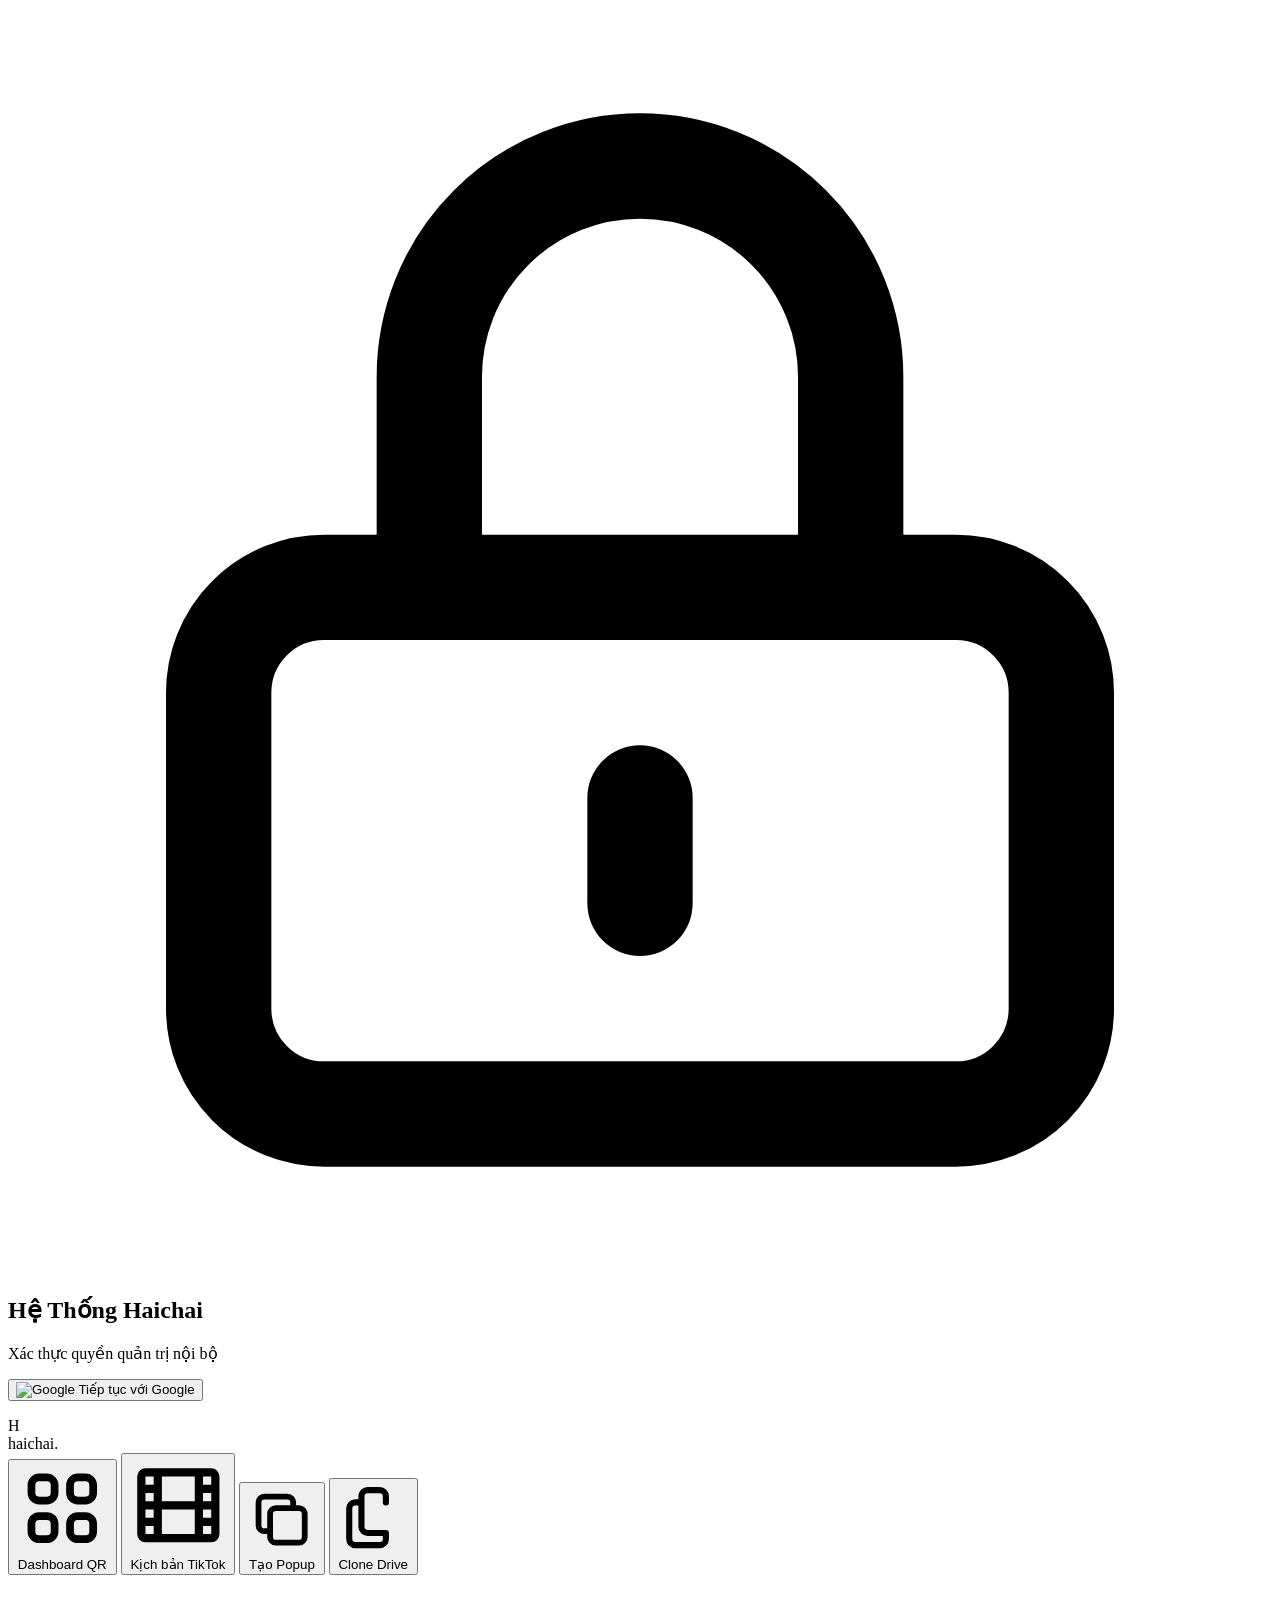
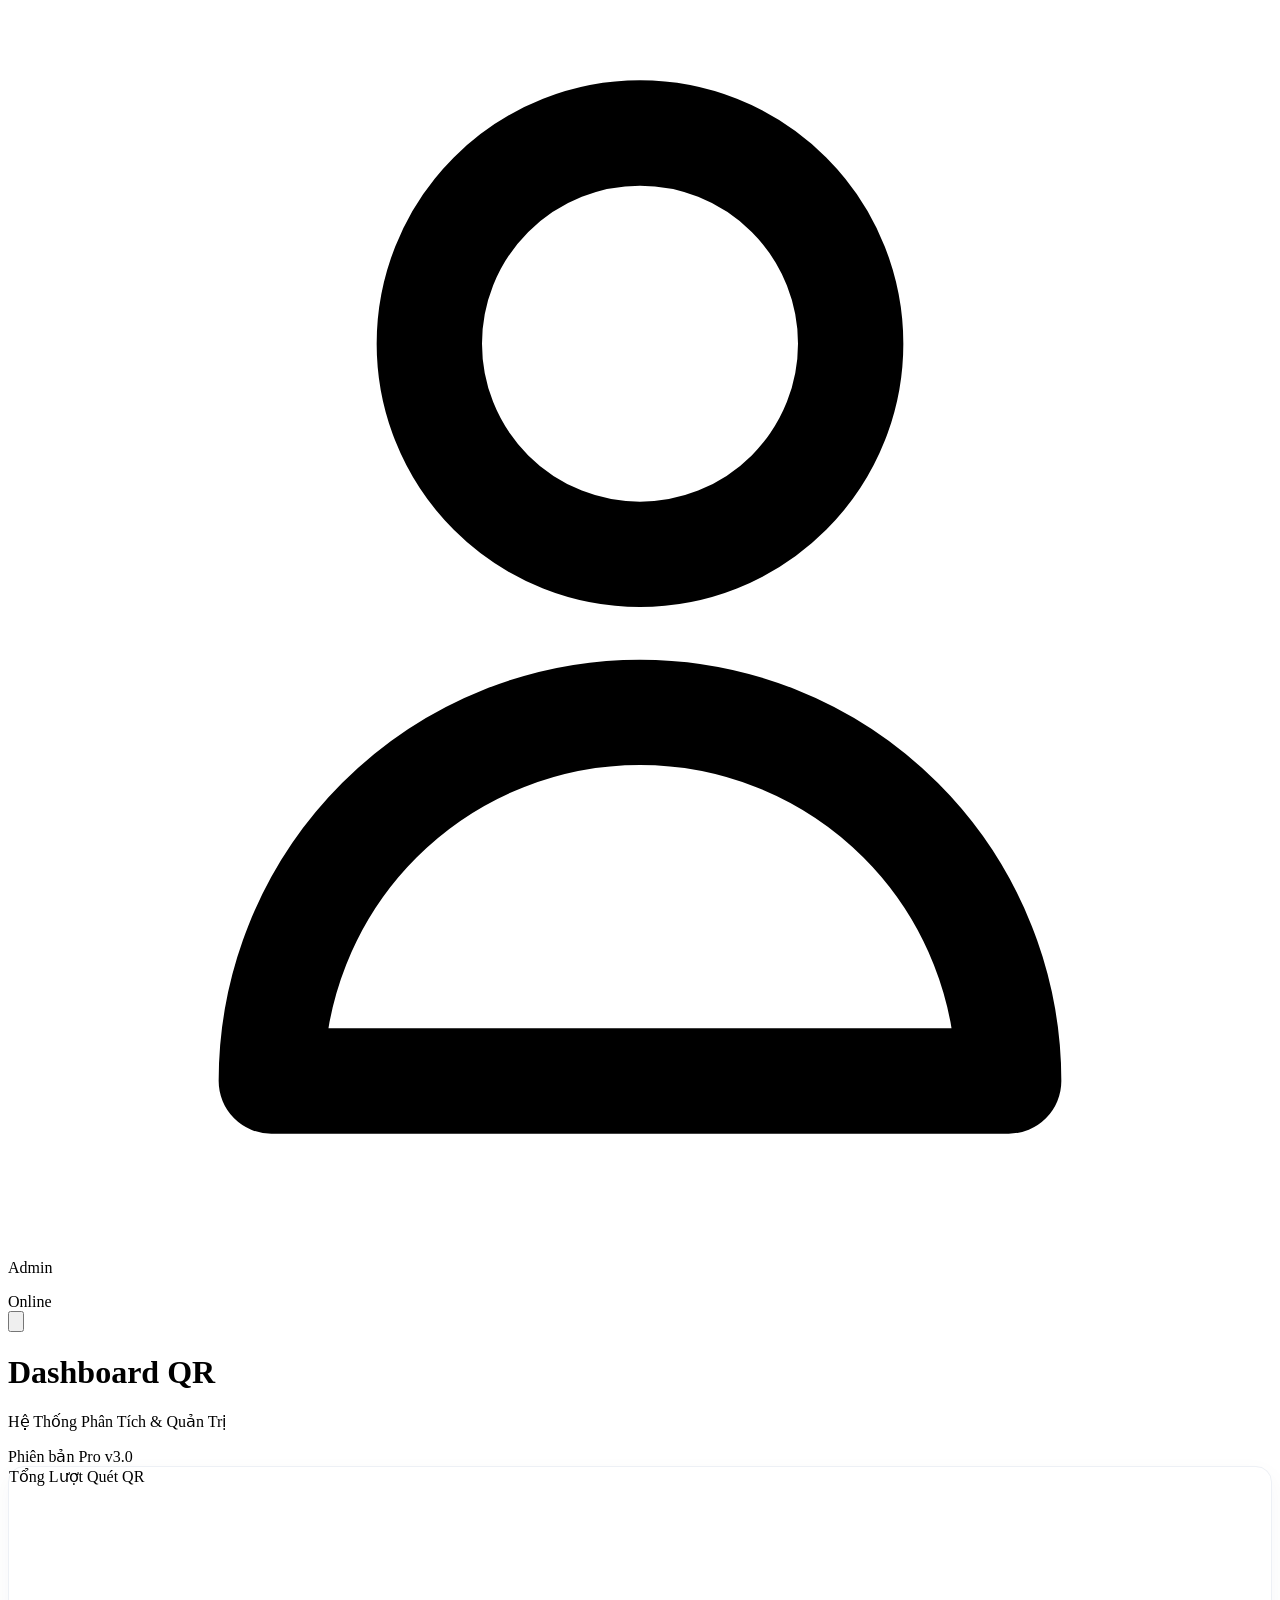
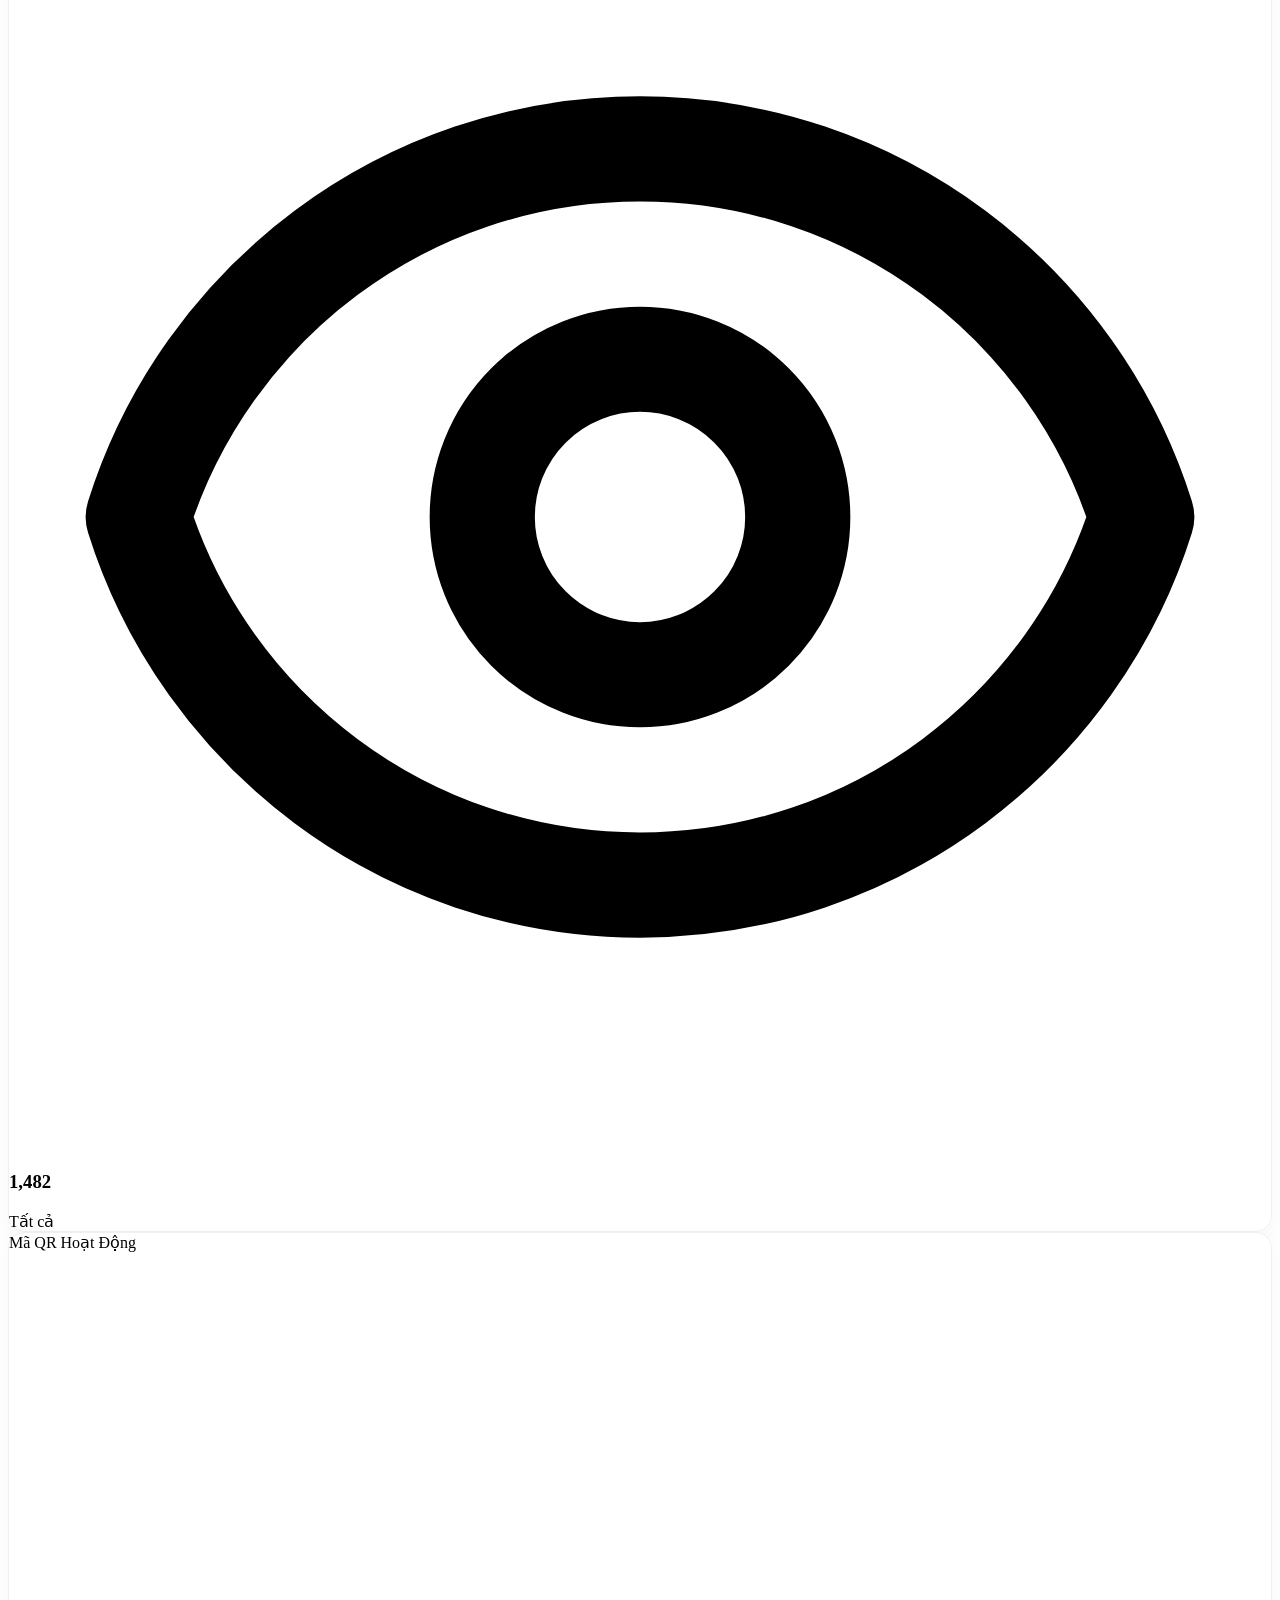
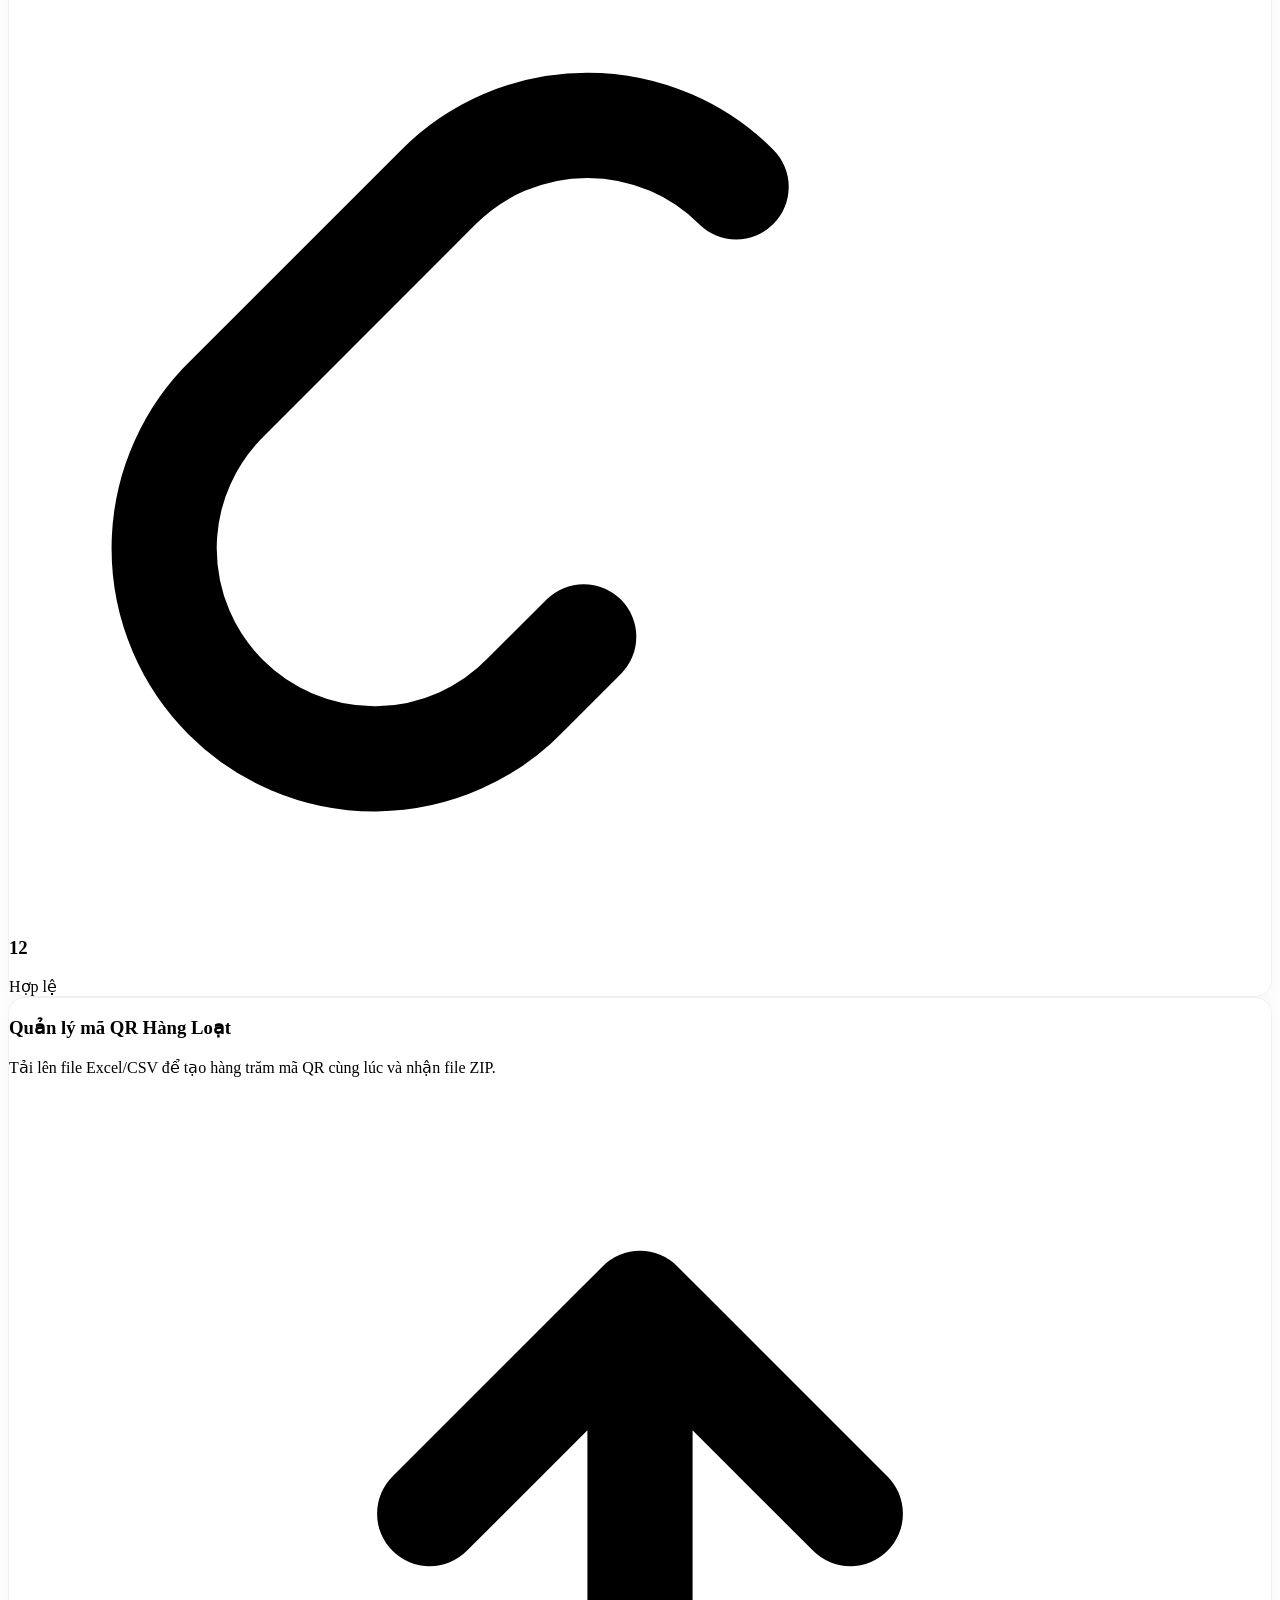
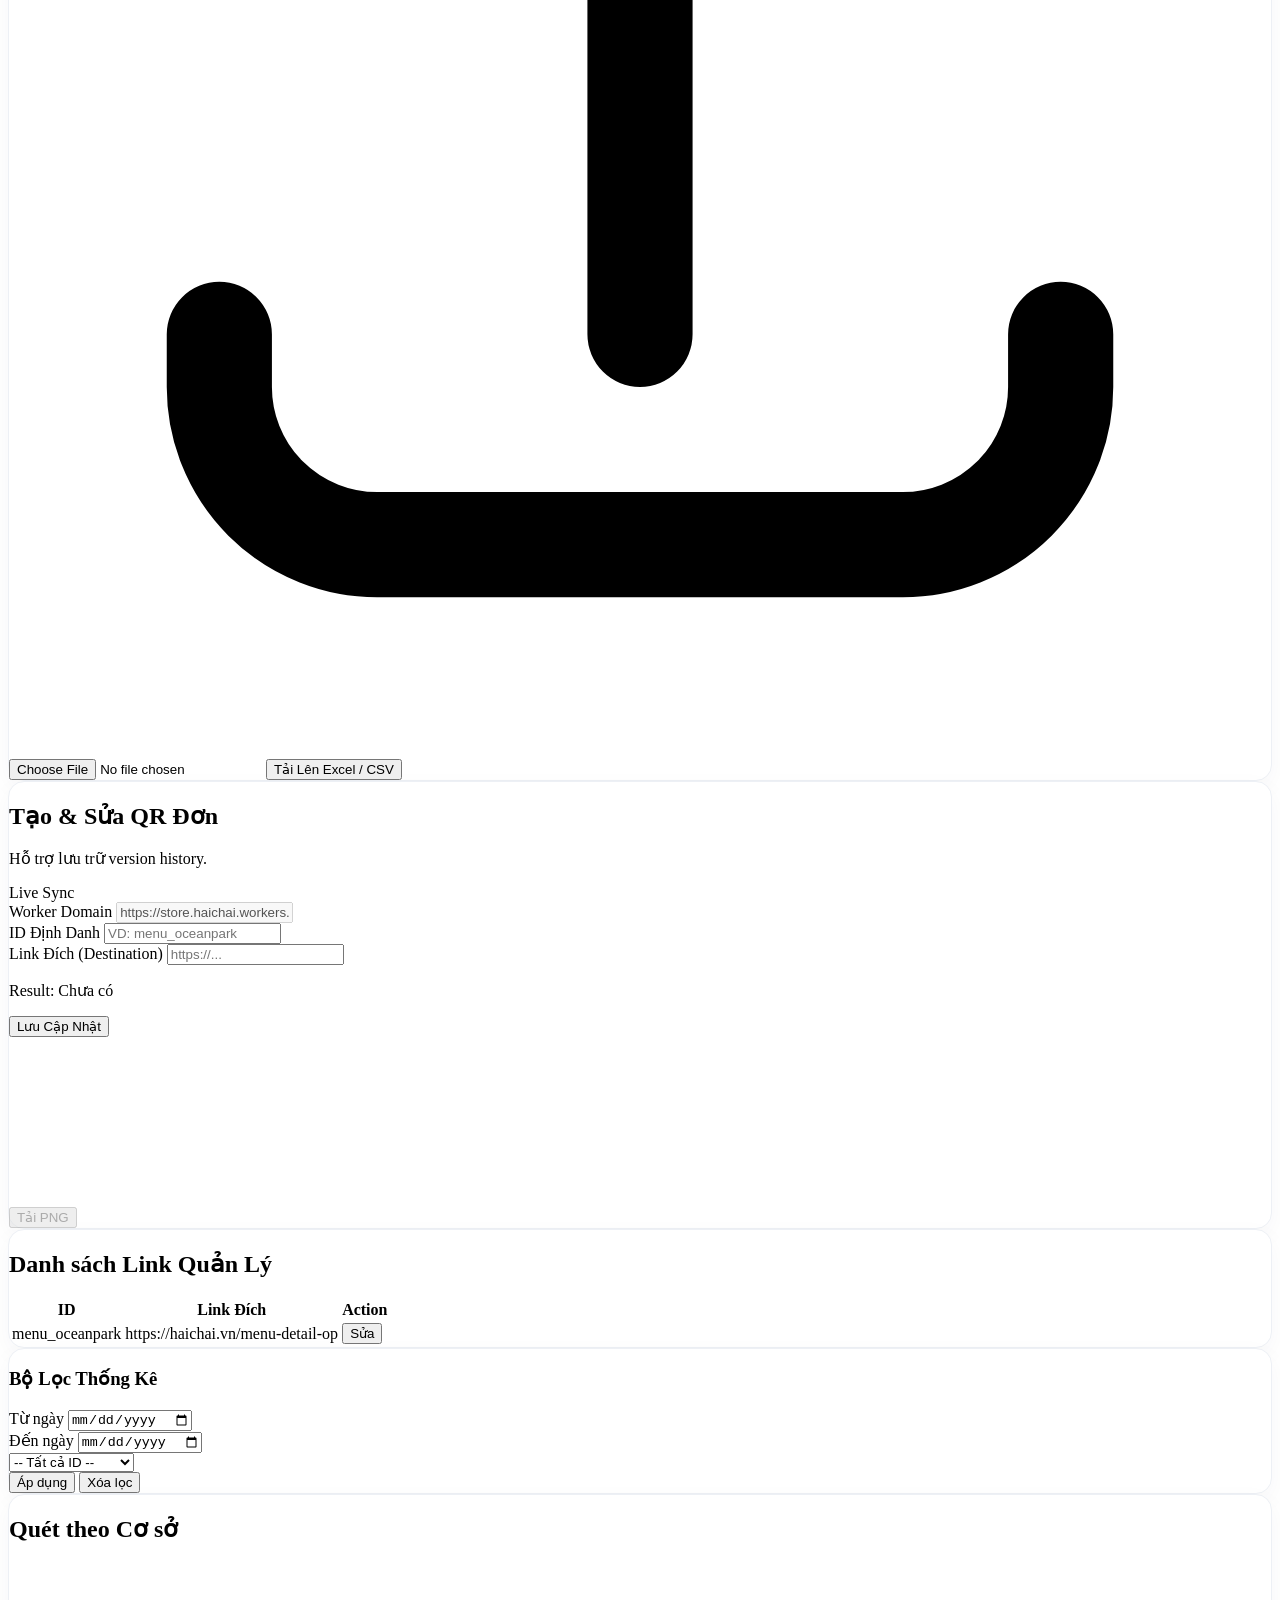
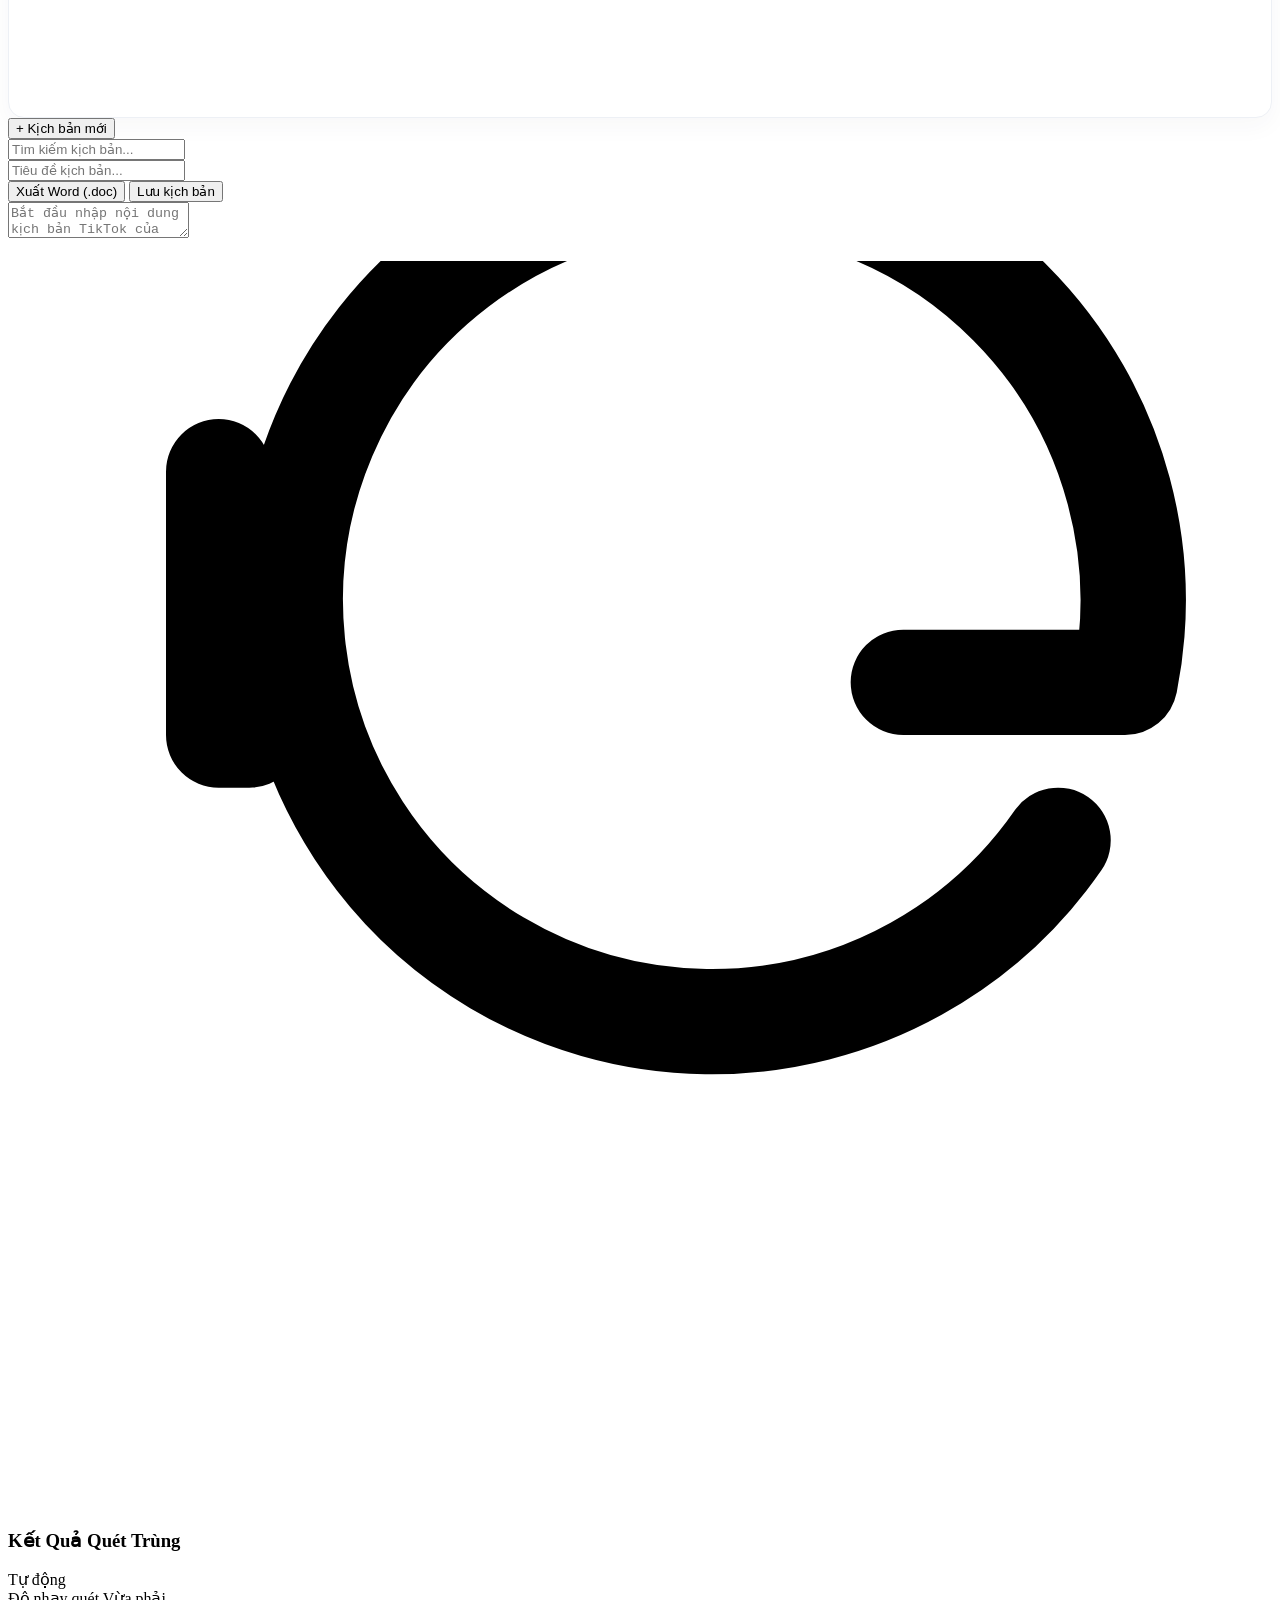
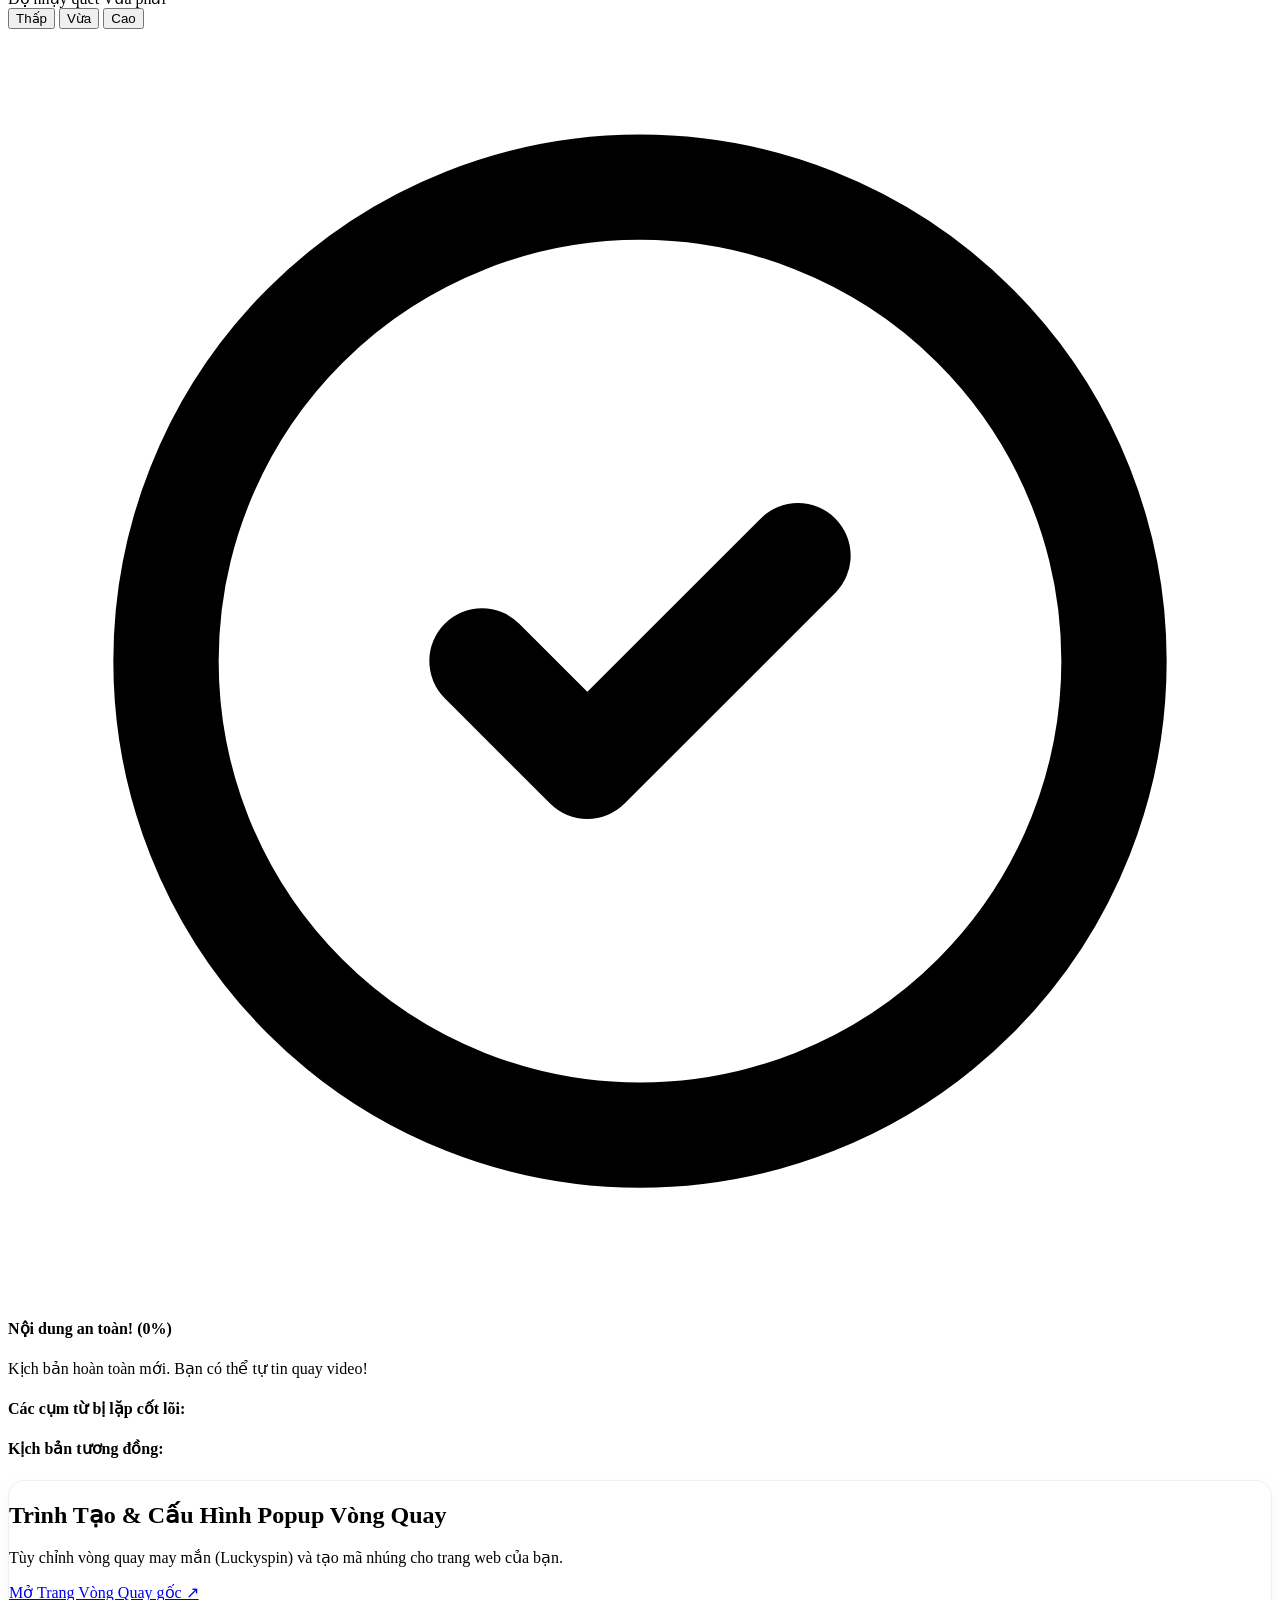
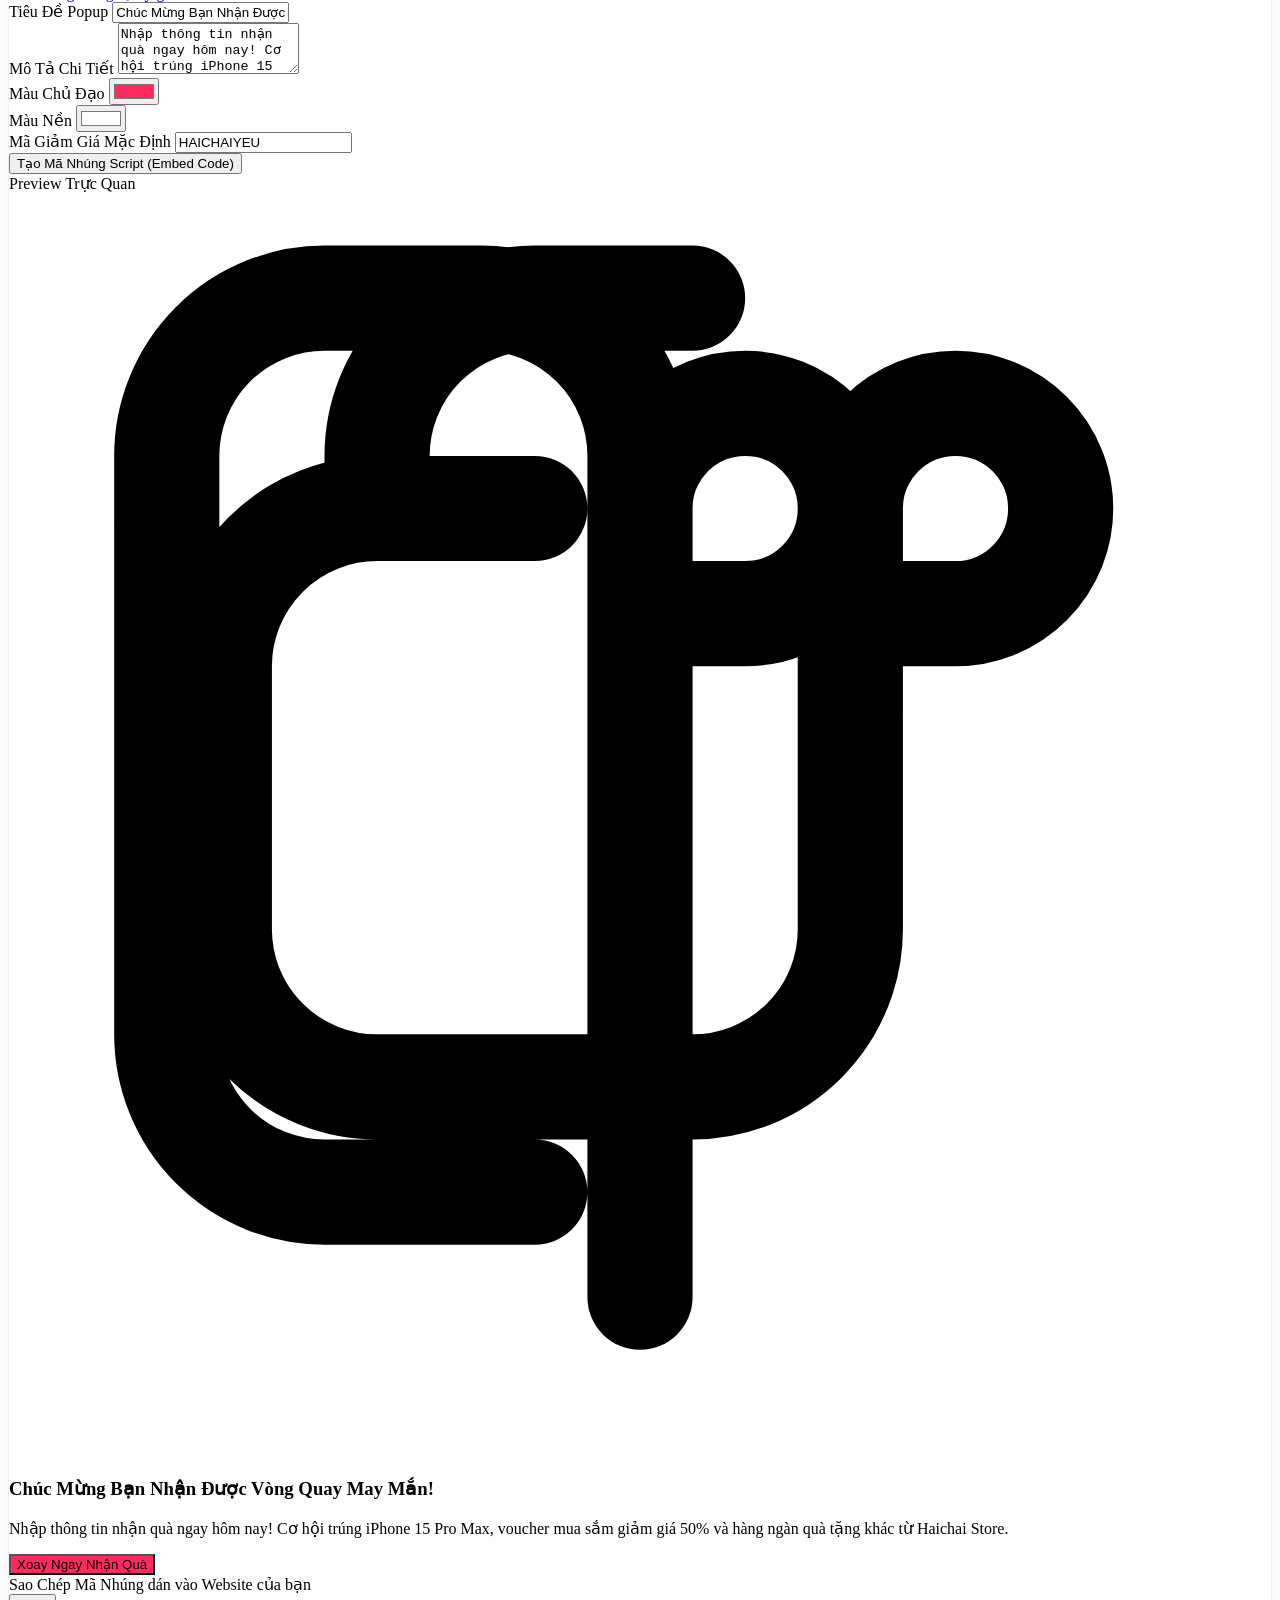
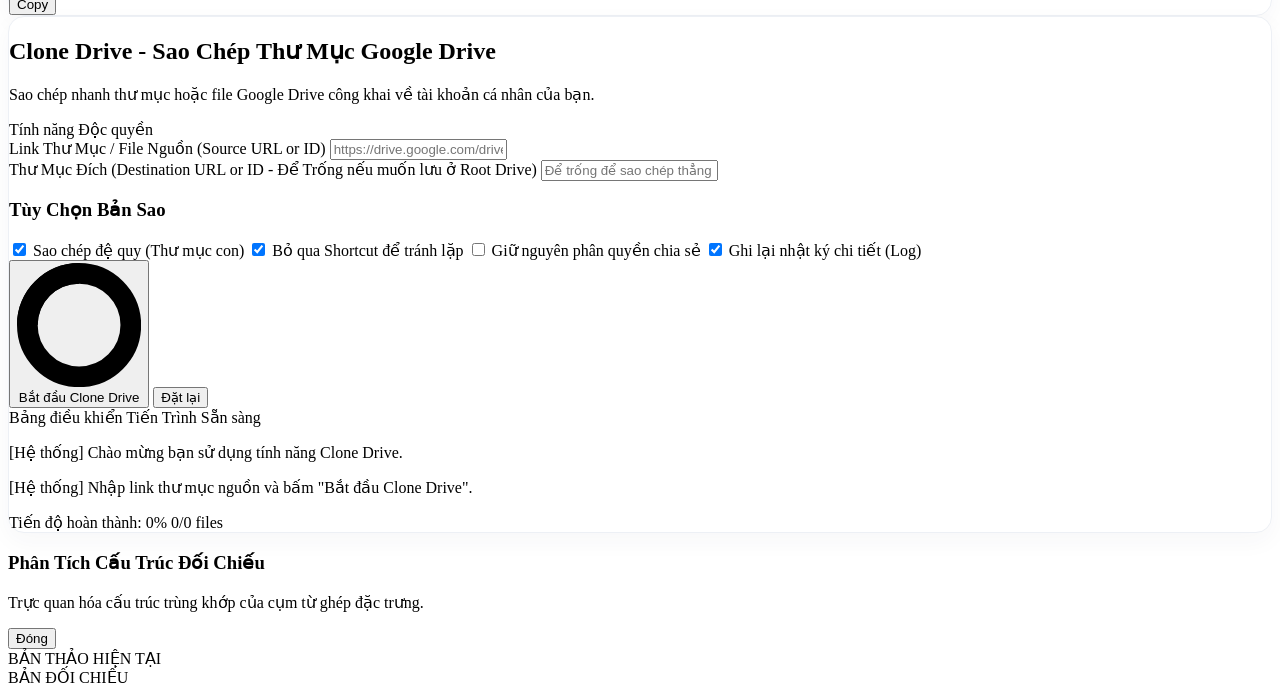
==== commit 1c7c80a4: "updte v2" ====
--- a/index.html
+++ b/index.html
@@ -102,13 +102,13 @@
         <aside class="w-[220px] bg-soft-sidebar flex flex-col justify-between py-8 px-6 border-r border-soft-border shrink-0">
             <div>
                 <!-- Logo area -->
-                <div class="flex items-center gap-3 mb-10 px-2">
+                <div class="flex items-center gap-3 mb-8 px-2">
                     <div class="w-8 h-8 bg-soft-primary rounded-lg flex items-center justify-center text-white font-bold text-lg">H</div>
                     <span class="font-bold text-lg text-soft-text tracking-tight">haichai.</span>
                 </div>
 
                 <!-- Navigation Tabs -->
-                <nav class="space-y-2" id="sidebarNav">
+                <nav class="space-y-1.5" id="sidebarNav">
                     <button data-tab="dashboard" class="nav-item w-full flex items-center gap-3 px-3 py-2.5 rounded-xl text-soft-primary bg-white shadow-sm font-semibold text-sm transition-all text-left">
                         <svg class="w-5 h-5 shrink-0" fill="none" stroke="currentColor" viewBox="0 0 24 24">
                             <path stroke-linecap="round" stroke-linejoin="round" stroke-width="2" d="M4 6a2 2 0 012-2h2a2 2 0 012 2v2a2 2 0 01-2 2H6a2 2 0 01-2-2V6zM14 6a2 2 0 012-2h2a2 2 0 012 2v2a2 2 0 01-2 2h-2a2 2 0 01-2-2V6zM4 16a2 2 0 012-2h2a2 2 0 012 2v2a2 2 0 01-2 2H6a2 2 0 01-2-2v-2zM14 16a2 2 0 012-2h2a2 2 0 012 2v2a2 2 0 01-2 2h-2a2 2 0 01-2-2v-2z"></path>
@@ -122,6 +122,20 @@
                         </svg>
                         Kịch bản TikTok
                     </button>
+
+                    <button data-tab="popup" class="nav-item w-full flex items-center gap-3 px-3 py-2.5 rounded-xl text-soft-muted hover:text-soft-text hover:bg-gray-100 font-medium text-sm transition-all text-left">
+                        <svg class="w-5 h-5 shrink-0" fill="none" stroke="currentColor" viewBox="0 0 24 24">
+                            <path stroke-linecap="round" stroke-linejoin="round" stroke-width="2" d="M8 16H6a2 2 0 01-2-2V6a2 2 0 012-2h8a2 2 0 012 2v2m-6 12h8a2 2 0 002-2v-8a2 2 0 00-2-2h-8a2 2 0 00-2 2v8a2 2 0 002 2z"></path>
+                        </svg>
+                        Tạo Popup
+                    </button>
+
+                    <button data-tab="clonedrive" class="nav-item w-full flex items-center gap-3 px-3 py-2.5 rounded-xl text-soft-muted hover:text-soft-text hover:bg-gray-100 font-medium text-sm transition-all text-left">
+                        <svg class="w-5 h-5 shrink-0" fill="none" stroke="currentColor" viewBox="0 0 24 24">
+                            <path stroke-linecap="round" stroke-linejoin="round" stroke-width="2" d="M8 7v8a2 2 0 002 2h6M8 7V5a2 2 0 012-2h4a2 2 0 012 2v2M8 7H6a2 2 0 00-2 2v10a2 2 0 002 2h8a2 2 0 002-2v-2"></path>
+                        </svg>
+                        Clone Drive
+                    </button>
                 </nav>
             </div>
 
@@ -162,11 +176,6 @@
                 </div>
 
                 <div class="flex items-center gap-4">
-                    <div class="hidden sm:flex items-center gap-2 mr-2">
-                        <a href="https://haichai.github.io/luckyspin/" target="_blank" class="text-xs font-semibold text-soft-muted hover:text-soft-primary flex items-center gap-1.5 transition">
-                            Tạo Popup
-                        </a>
-                    </div>
                     <span class="text-xs bg-slate-100 px-3 py-1.5 rounded-full font-semibold border text-slate-600 border-slate-200">
                         Phiên bản Pro v3.0
                     </span>
@@ -412,7 +421,7 @@
                             </div>
                         </div>
 
-                        <!-- Panel Trạng Thái Chung -->
+                        <!-- Panel Trạng Thế Chung -->
                         <div id="duplicateStatusCard" class="p-4 rounded-xl border bg-emerald-50 border-emerald-200 text-emerald-800 transition-all duration-300">
                             <div class="flex items-start gap-2.5">
                                 <svg class="w-5 h-5 shrink-0 mt-0.5" fill="none" stroke="currentColor" viewBox="0 0 24 24"><path stroke-linecap="round" stroke-linejoin="round" stroke-width="2" d="M9 12l2 2 4-4m6 2a9 9 0 11-18 0 9 9 0 0118 0z"></path></svg>
@@ -441,10 +450,168 @@
                                 <!-- Các bản ghi trùng khớp render tại đây -->
                             </div>
                         </div>
-
                     </div>
                 </div>
-
+            </div>
+
+            <!-- TAB 3: POPUP CREATOR SECTION -->
+            <div id="tabPopupContent" class="tab-content flex-1 overflow-y-auto px-6 lg:px-8 pb-12 pt-6 space-y-6 hidden">
+                <div class="soft-card p-6">
+                    <div class="flex justify-between items-center mb-6 pb-4 border-b border-soft-border">
+                        <div>
+                            <h2 class="text-lg font-bold text-soft-text">Trình Tạo & Cấu Hình Popup Vòng Quay</h2>
+                            <p class="text-xs text-soft-muted">Tùy chỉnh vòng quay may mắn (Luckyspin) và tạo mã nhúng cho trang web của bạn.</p>
+                        </div>
+                        <a href="https://haichai.github.io/luckyspin/" target="_blank" class="bg-soft-primary hover:bg-blue-600 text-white font-semibold py-2 px-4 rounded-xl text-xs transition shadow-md flex items-center gap-1.5">
+                            Mở Trang Vòng Quay gốc ↗
+                        </a>
+                    </div>
+
+                    <div class="grid grid-cols-1 lg:grid-cols-2 gap-8">
+                        <!-- Cấu hình -->
+                        <div class="space-y-4">
+                            <div>
+                                <label class="block text-[10px] font-bold text-soft-muted uppercase mb-1.5">Tiêu Đề Popup</label>
+                                <input type="text" id="popupTitle" value="Chúc Mừng Bạn Nhận Được Vòng Quay May Mắn!" class="w-full border border-soft-border rounded-xl p-2.5 text-sm outline-none focus:border-soft-primary focus:ring-1 focus:ring-soft-primary bg-gray-50 focus:bg-white transition">
+                            </div>
+                            <div>
+                                <label class="block text-[10px] font-bold text-soft-muted uppercase mb-1.5">Mô Tả Chi Tiết</label>
+                                <textarea id="popupDesc" rows="3" class="w-full border border-soft-border rounded-xl p-2.5 text-sm outline-none focus:border-soft-primary focus:ring-1 focus:ring-soft-primary bg-gray-50 focus:bg-white transition">Nhập thông tin nhận quà ngay hôm nay! Cơ hội trúng iPhone 15 Pro Max, voucher mua sắm giảm giá 50% và hàng ngàn quà tặng khác từ Haichai Store.</textarea>
+                            </div>
+                            <div class="grid grid-cols-2 gap-4">
+                                <div>
+                                    <label class="block text-[10px] font-bold text-soft-muted uppercase mb-1.5">Màu Chủ Đạo</label>
+                                    <input type="color" id="popupColor" value="#ff2a5f" class="w-full h-10 border border-soft-border rounded-xl p-1 bg-gray-50 cursor-pointer">
+                                </div>
+                                <div>
+                                    <label class="block text-[10px] font-bold text-soft-muted uppercase mb-1.5">Màu Nền</label>
+                                    <input type="color" id="popupBgColor" value="#ffffff" class="w-full h-10 border border-soft-border rounded-xl p-1 bg-gray-50 cursor-pointer">
+                                </div>
+                            </div>
+                            <div>
+                                <label class="block text-[10px] font-bold text-soft-muted uppercase mb-1.5">Mã Giảm Giá Mặc Định</label>
+                                <input type="text" id="popupDiscount" value="HAICHAIYEU" class="w-full border border-soft-border rounded-xl p-2.5 text-sm uppercase font-mono bg-gray-50 focus:bg-white transition">
+                            </div>
+                            <div class="pt-2">
+                                <button id="btnGeneratePopupCode" class="w-full bg-soft-success hover:bg-emerald-600 text-white font-semibold py-2.5 rounded-xl text-sm transition-all shadow-md">
+                                    Tạo Mã Nhúng Script (Embed Code)
+                                </button>
+                            </div>
+                        </div>
+
+                        <!-- Preview Trực Quan -->
+                        <div class="border border-dashed border-soft-border rounded-2xl p-6 bg-slate-50 flex flex-col items-center justify-center relative min-h-[300px]">
+                            <span class="absolute top-3 left-3 text-[10px] bg-slate-200 text-slate-500 px-2 py-0.5 rounded font-bold uppercase tracking-wider">Preview Trực Quan</span>
+                            
+                            <div id="popupPreviewCard" class="bg-white p-6 rounded-2xl shadow-soft-main border border-soft-border text-center max-w-sm w-full transition-all">
+                                <div class="w-16 h-16 bg-red-100 rounded-full flex items-center justify-center mx-auto mb-4" id="popupIconBg">
+                                    <svg class="w-8 h-8 text-red-500 animate-bounce" fill="none" stroke="currentColor" viewBox="0 0 24 24">
+                                        <path stroke-linecap="round" stroke-linejoin="round" stroke-width="2" d="M12 8v13m0-13V6a2 2 0 112 2h-2zm0 0V5a3 3 0 00-3-3H6a3 3 0 00-3 3v11a3 3 0 003 3h4m6-10V6a2 2 0 112 2h-2zm0 0v5a3 3 0 01-3 3h-3m-3 0h3m-3 0a3 3 0 01-3-3V9a3 3 0 013-3h3m-3 0V5a3 3 0 013-3h3"></path>
+                                    </svg>
+                                </div>
+                                <h3 id="popupPreviewTitle" class="text-base font-bold text-soft-text mb-2">Chúc Mừng Bạn Nhận Được Vòng Quay May Mắn!</h3>
+                                <p id="popupPreviewDesc" class="text-[11px] text-soft-muted mb-4 line-clamp-3">Nhập thông tin nhận quà ngay hôm nay! Cơ hội trúng iPhone 15 Pro Max, voucher mua sắm giảm giá 50% và hàng ngàn quà tặng khác từ Haichai Store.</p>
+                                <button class="w-full text-white font-semibold py-2 rounded-xl text-xs shadow-sm transition" id="popupPreviewBtn" style="background-color: #ff2a5f;">
+                                    Xoay Ngay Nhận Quà
+                                </button>
+                            </div>
+                        </div>
+                    </div>
+
+                    <!-- Kết quả mã nhúng -->
+                    <div id="embedCodeSection" class="mt-6 hidden">
+                        <label class="block text-[10px] font-bold text-soft-muted uppercase mb-1.5">Sao Chép Mã Nhúng dán vào Website của bạn</label>
+                        <div class="relative bg-slate-900 text-slate-100 p-4 rounded-xl font-mono text-xs overflow-x-auto whitespace-pre">
+                            <code id="embedCodeText"></code>
+                            <button id="btnCopyEmbed" class="absolute top-2 right-2 bg-white/10 hover:bg-white/20 text-white text-[10px] font-bold px-2 py-1 rounded transition">Copy</button>
+                        </div>
+                    </div>
+                </div>
+            </div>
+
+            <!-- TAB 4: CLONE DRIVE SECTION -->
+            <div id="tabCloneDriveContent" class="tab-content flex-1 overflow-y-auto px-6 lg:px-8 pb-12 pt-6 space-y-6 hidden">
+                <div class="soft-card p-6">
+                    <div class="flex justify-between items-center mb-6 pb-4 border-b border-soft-border">
+                        <div>
+                            <h2 class="text-lg font-bold text-soft-text">Clone Drive - Sao Chép Thư Mục Google Drive</h2>
+                            <p class="text-xs text-soft-muted">Sao chép nhanh thư mục hoặc file Google Drive công khai về tài khoản cá nhân của bạn.</p>
+                        </div>
+                        <span class="bg-soft-primary-light text-soft-primary text-[10px] font-bold px-2.5 py-1 rounded-full">Tính năng Độc quyền</span>
+                    </div>
+
+                    <div class="grid grid-cols-1 lg:grid-cols-3 gap-6">
+                        <!-- Form Nhập liệu -->
+                        <div class="lg:col-span-2 space-y-4">
+                            <div>
+                                <label class="block text-[10px] font-bold text-soft-muted uppercase mb-1.5">Link Thư Mục / File Nguồn (Source URL or ID)</label>
+                                <input type="text" id="driveSource" placeholder="https://drive.google.com/drive/folders/..." class="w-full border border-soft-border rounded-xl p-2.5 text-sm outline-none focus:border-soft-primary focus:ring-1 focus:ring-soft-primary bg-gray-50 focus:bg-white transition font-mono">
+                            </div>
+                            <div>
+                                <label class="block text-[10px] font-bold text-soft-muted uppercase mb-1.5">Thư Mục Đích (Destination URL or ID - Để Trống nếu muốn lưu ở Root Drive)</label>
+                                <input type="text" id="driveDest" placeholder="Để trống để sao chép thẳng vào My Drive" class="w-full border border-soft-border rounded-xl p-2.5 text-sm outline-none focus:border-soft-primary focus:ring-1 focus:ring-soft-primary bg-gray-50 focus:bg-white transition font-mono">
+                            </div>
+                            
+                            <div class="bg-gray-50 p-4 rounded-xl border border-soft-border space-y-3">
+                                <h3 class="text-xs font-bold text-soft-text">Tùy Chọn Bản Sao</h3>
+                                <div class="grid grid-cols-1 md:grid-cols-2 gap-3">
+                                    <label class="flex items-center gap-2 cursor-pointer">
+                                        <input type="checkbox" id="chkCopySubfolders" checked class="rounded border-gray-300 text-soft-primary focus:ring-soft-primary">
+                                        <span class="text-xs text-soft-text font-medium">Sao chép đệ quy (Thư mục con)</span>
+                                    </label>
+                                    <label class="flex items-center gap-2 cursor-pointer">
+                                        <input type="checkbox" id="chkSkipShortcuts" checked class="rounded border-gray-300 text-soft-primary focus:ring-soft-primary">
+                                        <span class="text-xs text-soft-text font-medium">Bỏ qua Shortcut để tránh lặp</span>
+                                    </label>
+                                    <label class="flex items-center gap-2 cursor-pointer">
+                                        <input type="checkbox" id="chkKeepPermissions" class="rounded border-gray-300 text-soft-primary focus:ring-soft-primary">
+                                        <span class="text-xs text-soft-text font-medium">Giữ nguyên phân quyền chia sẻ</span>
+                                    </label>
+                                    <label class="flex items-center gap-2 cursor-pointer">
+                                        <input type="checkbox" id="chkLogDetails" checked class="rounded border-gray-300 text-soft-primary focus:ring-soft-primary">
+                                        <span class="text-xs text-soft-text font-medium">Ghi lại nhật ký chi tiết (Log)</span>
+                                    </label>
+                                </div>
+                            </div>
+
+                            <div class="flex gap-3">
+                                <button id="btnStartClone" class="flex-1 bg-soft-primary hover:bg-blue-600 text-white font-semibold py-3 rounded-xl text-sm transition-all shadow-md flex items-center justify-center gap-2">
+                                    <svg class="w-4 h-4 animate-spin hidden" id="cloneSpinner" fill="none" viewBox="0 0 24 24">
+                                        <circle class="opacity-25" cx="12" cy="12" r="10" stroke="currentColor" stroke-width="4"></circle>
+                                        <path class="opacity-75" fill="currentColor" d="M4 12a8 8 0 018-8V0C5.373 0 0 5.373 0 12h4z"></path>
+                                    </svg>
+                                    Bắt đầu Clone Drive
+                                </button>
+                                <button id="btnResetClone" class="bg-gray-100 hover:bg-gray-200 text-soft-text font-semibold py-3 px-6 rounded-xl text-sm transition-all border border-soft-border">
+                                    Đặt lại
+                                </button>
+                            </div>
+                        </div>
+
+                        <!-- Trạng thái & Nhật ký -->
+                        <div class="bg-slate-900 rounded-2xl p-5 flex flex-col h-[350px] text-slate-100 font-mono text-xs overflow-hidden border border-slate-800">
+                            <div class="flex items-center justify-between border-b border-slate-800 pb-3 mb-3">
+                                <span class="text-[10px] font-bold text-slate-400 uppercase tracking-wider">Bảng điều khiển Tiến Trình</span>
+                                <span id="cloneStatusBadge" class="bg-slate-800 text-slate-300 text-[9px] px-2 py-0.5 rounded font-bold uppercase">Sẵn sàng</span>
+                            </div>
+                            
+                            <div class="flex-1 overflow-y-auto space-y-1.5" id="cloneLogs">
+                                <p class="text-slate-400">[Hệ thống] Chào mừng bạn sử dụng tính năng Clone Drive.</p>
+                                <p class="text-slate-400">[Hệ thống] Nhập link thư mục nguồn và bấm "Bắt đầu Clone Drive".</p>
+                            </div>
+
+                            <div class="border-t border-slate-800 pt-3 mt-3">
+                                <div class="flex justify-between text-[10px] text-slate-400 mb-1">
+                                    <span>Tiến độ hoàn thành: <span id="cloneProgressPercent">0%</span></span>
+                                    <span id="cloneProgressCounter">0/0 files</span>
+                                </div>
+                                <div class="w-full bg-slate-800 rounded-full h-1.5 overflow-hidden">
+                                    <div id="cloneProgressBar" class="bg-soft-primary h-full transition-all duration-300" style="width: 0%"></div>
+                                </div>
+                            </div>
+                        </div>
+                    </div>
+                </div>
             </div>
 
         </div>
@@ -479,7 +646,6 @@
     <!-- JAVASCRIPT HỆ THỐNG PHÂN TÍCH & QUẢN TRỊ -->
     <script>
         // --- 1. KHỞI TẠO BẢO MẬT & FIREBASE AUTH ---
-        // Bạn chỉ cần điền cấu hình Firebase thực tế của dự án của bạn tại đây để hệ thống tự động kết nối
         const firebaseConfig = {
             apiKey: "YOUR_API_KEY",
             authDomain: "YOUR_PROJECT.firebaseapp.com",
@@ -494,6 +660,9 @@
         // Trình lắng nghe Auth tự động
         document.addEventListener('DOMContentLoaded', () => {
             initAuthSession();
+            initDashboardFeatures();
+            initPopupCreator();
+            initCloneDrive();
         });
 
         function initAuthSession() {
@@ -508,7 +677,7 @@
                         }
                     });
                 } else {
-                    // Nếu chưa cấu hình API Key, chạy chế độ Offline Simulation tiện dụng trên trình duyệt
+                    // Chế độ giả lập khi không cấu hình API Key
                     console.log("Firebase Auth running on simulation mode.");
                     const simulateUser = localStorage.getItem('simulated_user');
                     if (simulateUser) {
@@ -533,7 +702,6 @@
                     document.getElementById('loginError').classList.remove('hidden');
                 }
             } else {
-                // Giả lập Đăng Nhập trên Iframe / localhost khi dev
                 const mockUser = {
                     uid: "haichai_simulated_user",
                     displayName: "Haichai Admin",
@@ -560,7 +728,7 @@
             document.getElementById('loginScreen').classList.add('hidden');
             document.getElementById('mainDashboard').classList.remove('hidden');
             
-            // Khởi động nạp dữ liệu kịch bản của riêng người dùng này
+            // Khởi tạo kịch bản người dùng
             initScriptsManager();
         }
 
@@ -570,39 +738,183 @@
             document.getElementById('mainDashboard').classList.add('hidden');
         }
 
-        // --- 2. LOGIC TABS MENU SIDEBAR ---
+        // --- 2. LOGIC TABS MENU SIDEBAR TÍCH HỢP ---
         const navItems = document.querySelectorAll('.nav-item');
         const tabDashboardContent = document.getElementById('tabDashboardContent');
         const tabTiktokContent = document.getElementById('tabTiktokContent');
+        const tabPopupContent = document.getElementById('tabPopupContent');
+        const tabCloneDriveContent = document.getElementById('tabCloneDriveContent');
         const pageTitle = document.getElementById('pageTitle');
 
         navItems.forEach(item => {
             item.addEventListener('click', () => {
-                // Xóa active
+                // Reset active tabs
                 navItems.forEach(btn => {
                     btn.classList.remove('text-soft-primary', 'bg-white', 'shadow-sm', 'font-semibold');
                     btn.classList.add('text-soft-muted', 'font-medium');
                 });
 
-                // Thêm active cho nút hiện tại
+                // Set active current tab button
                 item.classList.add('text-soft-primary', 'bg-white', 'shadow-sm', 'font-semibold');
                 item.classList.remove('text-soft-muted', 'font-medium');
+
+                // Hide all sections
+                tabDashboardContent.classList.add('hidden');
+                tabTiktokContent.classList.add('hidden');
+                tabPopupContent.classList.add('hidden');
+                tabCloneDriveContent.classList.add('hidden');
 
                 const tab = item.getAttribute('data-tab');
                 if (tab === 'dashboard') {
                     tabDashboardContent.classList.remove('hidden');
-                    tabTiktokContent.classList.add('hidden');
                     pageTitle.innerText = "Dashboard QR";
                 } else if (tab === 'tiktok') {
-                    tabDashboardContent.classList.add('hidden');
                     tabTiktokContent.classList.remove('hidden');
                     pageTitle.innerText = "Quản Lý Kịch Bản TikTok";
+                } else if (tab === 'popup') {
+                    tabPopupContent.classList.remove('hidden');
+                    pageTitle.innerText = "Trình Tạo Popup Vòng Quay";
+                } else if (tab === 'clonedrive') {
+                    tabCloneDriveContent.classList.remove('hidden');
+                    pageTitle.innerText = "Clone Drive Thư Mục";
                 }
             });
         });
 
-
-        // --- 3. THUẬT TOÁN QUÉT TRÙNG LẶP TIẾNG VIỆT ULTRA-PRECISION v3 ---
+        // --- 3. DỮ LIỆU & BIỂU ĐỒ DASHBOARD QR ---
+        let qr = null;
+        function initDashboardFeatures() {
+            const qrCanvas = document.getElementById('qrCanvas');
+            const qrIdInput = document.getElementById('qrIdInput');
+            const qrDestInput = document.getElementById('qrDestInput');
+            const qrResultLink = document.getElementById('qrResultLink');
+            const btnSave = document.getElementById('btnSave');
+            const saveStatus = document.getElementById('saveStatus');
+            const btnDownload = document.getElementById('btnDownload');
+            const linksTableBody = document.getElementById('linksTableBody');
+
+            // Khởi tạo bộ QR sinh mẫu
+            qr = new QRious({
+                element: qrCanvas,
+                size: 200,
+                value: 'https://store.haichai.workers.dev/menu_oceanpark'
+            });
+
+            function updateQR() {
+                const id = qrIdInput.value.trim() || 'default';
+                const baseUrl = "https://store.haichai.workers.dev/";
+                const finalUrl = baseUrl + id;
+                qr.set({ value: finalUrl });
+                qrCanvas.style.opacity = "1";
+                qrResultLink.innerText = finalUrl;
+                btnDownload.disabled = false;
+            }
+
+            qrIdInput.addEventListener('input', updateQR);
+
+            // Tải QR Code dạng PNG
+            btnDownload.addEventListener('click', () => {
+                const link = document.createElement('a');
+                link.download = `${qrIdInput.value.trim() || 'haichai-qr'}.png`;
+                link.href = qrCanvas.toDataURL();
+                link.click();
+            });
+
+            // Danh sách quản trị link mẫu
+            let managedLinks = [
+                { id: 'menu_oceanpark', dest: 'https://haichai.vn/menu-detail-op' },
+                { id: 'voucher_xuan2026', dest: 'https://haichai.vn/voucher-xuan-2026' },
+                { id: 'qr_pay_vinhomes', dest: 'https://haichai.vn/pay-vin' }
+            ];
+
+            function renderLinksTable() {
+                linksTableBody.innerHTML = '';
+                managedLinks.forEach(link => {
+                    const tr = document.createElement('tr');
+                    tr.innerHTML = `
+                        <td class="p-4 font-mono font-bold text-soft-primary">${link.id}</td>
+                        <td class="p-4 truncate max-w-xs font-mono text-xs">${link.dest}</td>
+                        <td class="p-4 text-center">
+                            <button onclick="editLink('${link.id}', '${link.dest}')" class="bg-slate-100 text-slate-700 px-3 py-1 rounded-lg hover:bg-slate-200 text-xs font-medium">Sửa</button>
+                        </td>
+                    `;
+                    linksTableBody.appendChild(tr);
+                });
+                document.getElementById('totalLinksStat').innerText = managedLinks.length;
+            }
+
+            window.editLink = function(id, dest) {
+                qrIdInput.value = id;
+                qrDestInput.value = dest;
+                updateQR();
+            };
+
+            btnSave.addEventListener('click', () => {
+                const id = qrIdInput.value.trim();
+                const dest = qrDestInput.value.trim();
+                if (!id || !dest) return;
+
+                const existingIndex = managedLinks.findIndex(l => l.id === id);
+                if (existingIndex > -1) {
+                    managedLinks[existingIndex].dest = dest;
+                } else {
+                    managedLinks.push({ id, dest });
+                }
+
+                saveStatus.innerText = "Đã lưu thành công!";
+                setTimeout(() => { saveStatus.innerText = ""; }, 2000);
+                renderLinksTable();
+            });
+
+            renderLinksTable();
+
+            // Khởi tạo tệp tin upload mẫu
+            const btnBulkUpload = document.getElementById('btnBulkUpload');
+            const bulkFileInput = document.getElementById('bulkFileInput');
+            btnBulkUpload.addEventListener('click', () => {
+                bulkFileInput.click();
+            });
+
+            bulkFileInput.addEventListener('change', (e) => {
+                const file = e.target.files[0];
+                if (file) {
+                    alert(`Đã nhận file: ${file.name}. Hệ thống đang phân tích định dạng và nén tệp ZIP...`);
+                    setTimeout(() => {
+                        alert("Xử lý hoàn tất! Tệp tin chứa toàn bộ mã QR cấu hình mới đã được tải xuống.");
+                    }, 1200);
+                }
+            });
+
+            // Vẽ biểu đồ mẫu
+            const ctx = document.getElementById('idChart').getContext('2d');
+            new Chart(ctx, {
+                type: 'doughnut',
+                data: {
+                    labels: ['Ocean Park', 'Hồ Tây', 'Vinhomes', 'Khác'],
+                    datasets: [{
+                        data: [540, 310, 420, 212],
+                        backgroundColor: ['#2f80ed', '#2ecc71', '#ffc107', '#6c757d'],
+                        borderWidth: 0
+                    }]
+                },
+                options: {
+                    responsive: true,
+                    maintainAspectRatio: false,
+                    plugins: {
+                        legend: {
+                            position: 'bottom',
+                            labels: {
+                                boxWidth: 10,
+                                font: { size: 10, family: 'Inter' }
+                            }
+                        }
+                    }
+                }
+            });
+        }
+
+
+        // --- 4. THUẬT TOÁN QUÉT TRÙNG LẶP TIẾNG VIỆT ULTRA-PRECISION v3 ---
         const VIETNAMESE_STOP_WORDS = new Set([
             'và', 'là', 'thì', 'mà', 'nhưng', 'hoặc', 'của', 'cho', 'trong', 'với', 
             'để', 'này', 'đó', 'kia', 'ở', 'tại', 'vào', 'ra', 'lên', 'xuống',
@@ -671,18 +983,15 @@
             const bigramCosine = calculateCosineSimilarity(bigrams1, bigrams2);
             const unigramCosine = calculateCosineSimilarity(keywords1, keywords2);
 
-            // Trọng số cốt lõi: 80% từ cụm 2 chữ liên tiếp để chống báo trùng oan
             const finalScore = Math.round((bigramCosine * 0.8 + unigramCosine * 0.2) * 100);
 
             const b1Set = new Set(bigrams1);
             const commonPhrases = bigrams2.filter(b => b1Set.has(b));
-            const uniqueCommonPhrases = [...new Set(commonPhrases)];
-
-            return { score: finalScore, commonPhrases: uniqueCommonPhrases.slice(0, 6) };
+            return { score: finalScore, commonPhrases: [...new Set(commonPhrases)].slice(0, 6) };
         };
 
 
-        // --- 4. ENGINE QUẢN LÝ KỊCH BẢN TIKTOK (DOM BINDING) ---
+        // --- 5. ENGINE QUẢN LÝ KỊCH BẢN TIKTOK ---
         let scripts = [];
         let activeScript = { id: null, title: '', content: '' };
         let sensitivity = 'medium';
@@ -703,7 +1012,6 @@
         ];
 
         function initScriptsManager() {
-            // Nạp kịch bản theo định dạng định danh UID người dùng
             const saved = localStorage.getItem(`tiktok_scripts_v3_${currentUserId}`);
             scripts = saved ? JSON.parse(saved) : DUMMY_SCRIPTS;
             renderScriptsList();
@@ -805,7 +1113,6 @@
                 return;
             }
 
-            // Quét tương đồng
             const results = scripts
                 .filter(s => s.id !== activeScript.id)
                 .map(s => {
@@ -818,31 +1125,28 @@
             const highest = results.length > 0 ? results[0] : null;
             const highestScore = highest ? highest.score : 0;
 
-            // Xác định ngưỡng độ nhạy
             let thresh = { warning: 60, notice: 35 };
             if (sensitivity === 'low') thresh = { warning: 75, notice: 50 };
             else if (sensitivity === 'high') thresh = { warning: 45, notice: 25 };
 
-            // Phân bổ giao diện cảnh báo
             if (highestScore >= thresh.warning) {
                 alertCard.className = "p-4 rounded-xl border bg-red-50 border-red-200 text-red-800";
                 alertTitle.innerText = `Trùng lặp cao! (${highestScore}%)`;
                 alertDesc.innerText = "Nội dung này rất giống với kịch bản cũ. Thuật toán TikTok có thể bóp phân phối reup.";
-                progressBar.className = "h-full bg-red-500 transition-all duration-500";
+                progressBar.className = "h-full bg-red-500";
             } else if (highestScore >= thresh.notice) {
                 alertCard.className = "p-4 rounded-xl border bg-amber-50 border-amber-200 text-amber-800";
                 alertTitle.innerText = `Độ tương đồng nhẹ! (${highestScore}%)`;
                 alertDesc.innerText = "Có sự trùng lặp nhẹ. Nên biến tấu một vài cụm từ để độc đáo hơn.";
-                progressBar.className = "h-full bg-amber-500 transition-all duration-500";
+                progressBar.className = "h-full bg-amber-500";
             } else {
                 alertCard.className = "p-4 rounded-xl border bg-emerald-50 border-emerald-200 text-emerald-800";
                 alertTitle.innerText = `Nội dung an toàn! (${highestScore}%)`;
                 alertDesc.innerText = "Kịch bản độc lập tốt. Sẵn sàng quay dựng clip!";
-                progressBar.className = "h-full bg-emerald-500 transition-all duration-500";
+                progressBar.className = "h-full bg-emerald-500";
             }
             progressBar.style.width = `${highestScore}%`;
 
-            // Hiển thị cụm từ trùng khớp cốt lõi
             if (highest && highest.commonPhrases.length > 0) {
                 commonContainer.classList.remove('hidden');
                 commonList.innerHTML = '';
@@ -856,7 +1160,6 @@
                 commonContainer.classList.add('hidden');
             }
 
-            // Hiển thị danh sách khớp chi tiết
             matchingList.innerHTML = '';
             if (results.length === 0) {
                 matchingList.innerHTML = `<p class="text-[11px] text-slate-400 italic">Không phát hiện tương đồng đáng kể.</p>`;
@@ -877,7 +1180,6 @@
             }
         }
 
-        // Đối chiếu chi tiết song song
         function openCompareModal(originalScript) {
             const modal = document.getElementById('compareModal');
             const currentBox = document.getElementById('compareCurrentBox');
@@ -888,7 +1190,6 @@
             originalLabel.innerText = `BẢN GỐC LƯU TRỮ (${originalScript.score}% TRÙNG KHỚP)`;
             modal.classList.remove('hidden');
 
-            // Render highlight
             const highlightWords = (text, phrases) => {
                 const words = tokenize(text);
                 return words.map(word => {
@@ -902,7 +1203,6 @@
             originalBox.innerHTML = highlightWords(originalScript.content, originalScript.commonPhrases);
         }
 
-        // Trích xuất Word (.doc)
         function exportScriptToWord() {
             const title = document.getElementById('scriptTitleInput').value.trim() || 'Kịch bản TikTok';
             const content = document.getElementById('scriptContentInput').value;
@@ -946,7 +1246,6 @@
             document.getElementById('scriptContentInput').addEventListener('input', runLiveAnalysis);
             document.getElementById('btnExportDoc').addEventListener('click', exportScriptToWord);
 
-            // Nút Lưu Kịch Bản
             document.getElementById('btnSaveScript').addEventListener('click', () => {
                 const title = document.getElementById('scriptTitleInput').value.trim() || 'Kịch bản TikTok mới';
                 const content = document.getElementById('scriptContentInput').value;
@@ -963,10 +1262,9 @@
 
                 saveScriptsToLocalStorage();
                 renderScriptsList();
-                alert("Đã lưu kịch bản vào thiết bị thành công!");
-            });
-
-            // Chọn độ nhạy quét
+                alert("Đã lưu kịch bản thành công!");
+            });
+
             document.querySelectorAll('.btn-sens').forEach(btn => {
                 btn.addEventListener('click', () => {
                     document.querySelectorAll('.btn-sens').forEach(b => {
@@ -983,9 +1281,174 @@
                 });
             });
 
-            // Đóng cửa sổ đối chiếu song song
             document.getElementById('btnCloseCompare').addEventListener('click', () => {
                 document.getElementById('compareModal').classList.add('hidden');
+            });
+        }
+
+
+        // --- 6. TRÌNH TẠO & EMBDED POPUP VÒNG QUAY MẪU ---
+        function initPopupCreator() {
+            const popupTitle = document.getElementById('popupTitle');
+            const popupDesc = document.getElementById('popupDesc');
+            const popupColor = document.getElementById('popupColor');
+            const popupBgColor = document.getElementById('popupBgColor');
+            const popupDiscount = document.getElementById('popupDiscount');
+            
+            const popupPreviewTitle = document.getElementById('popupPreviewTitle');
+            const popupPreviewDesc = document.getElementById('popupPreviewDesc');
+            const popupPreviewBtn = document.getElementById('popupPreviewBtn');
+            const popupPreviewCard = document.getElementById('popupPreviewCard');
+
+            function updatePopupPreview() {
+                popupPreviewTitle.innerText = popupTitle.value || "Vòng Quay May Mắn";
+                popupPreviewDesc.innerText = popupDesc.value || "Hãy thử vận may của bạn ngay!";
+                popupPreviewBtn.style.backgroundColor = popupColor.value;
+                popupPreviewCard.style.backgroundColor = popupBgColor.value;
+            }
+
+            popupTitle.addEventListener('input', updatePopupPreview);
+            popupDesc.addEventListener('input', updatePopupPreview);
+            popupColor.addEventListener('input', updatePopupPreview);
+            popupBgColor.addEventListener('input', updatePopupPreview);
+
+            document.getElementById('btnGeneratePopupCode').addEventListener('click', () => {
+                const embedCode = `<!-- Haichai Premium LuckySpin Popup Code -->
+<script>
+  window.HaichaiPopupConfig = {
+    title: "${popupTitle.value.replace(/"/g, '\\"')}",
+    desc: "${popupDesc.value.replace(/"/g, '\\"')}",
+    color: "${popupColor.value}",
+    bgColor: "${popupBgColor.value}",
+    coupon: "${popupDiscount.value.toUpperCase()}",
+    url: "https://haichai.github.io/luckyspin/"
+  };
+<\/script>
+<script src="https://haichai.github.io/luckyspin/popup-embed.min.js" async><\/script>`;
+
+                document.getElementById('embedCodeText').innerText = embedCode;
+                document.getElementById('embedCodeSection').classList.remove('hidden');
+            });
+
+            document.getElementById('btnCopyEmbed').addEventListener('click', () => {
+                const code = document.getElementById('embedCodeText').innerText;
+                const textarea = document.createElement('textarea');
+                textarea.value = code;
+                document.body.appendChild(textarea);
+                textarea.select();
+                document.execCommand('copy');
+                document.body.removeChild(textarea);
+                alert("Đã sao chép mã nhúng thành công!");
+            });
+        }
+
+
+        // --- 7. TÍNH NĂNG CLONE DRIVE (SAO CHÉP THƯ MỤC) MẪU ---
+        function initCloneDrive() {
+            const btnStartClone = document.getElementById('btnStartClone');
+            const cloneSpinner = document.getElementById('cloneSpinner');
+            const cloneLogs = document.getElementById('cloneLogs');
+            const cloneProgressBar = document.getElementById('cloneProgressBar');
+            const cloneProgressPercent = document.getElementById('cloneProgressPercent');
+            const cloneProgressCounter = document.getElementById('cloneProgressCounter');
+            const cloneStatusBadge = document.getElementById('cloneStatusBadge');
+
+            function addLog(text, type = 'info') {
+                const p = document.createElement('p');
+                p.className = type === 'success' ? 'text-green-400' : type === 'error' ? 'text-red-400' : type === 'warning' ? 'text-amber-400' : 'text-slate-300';
+                const time = new Date().toLocaleTimeString('vi-VN');
+                p.innerText = `[${time}] ${text}`;
+                cloneLogs.appendChild(p);
+                cloneLogs.scrollTop = cloneLogs.scrollHeight;
+            }
+
+            let cloneInterval = null;
+
+            btnStartClone.addEventListener('click', () => {
+                const source = document.getElementById('driveSource').value.trim();
+                if (!source) {
+                    addLog('Lỗi: Bạn phải nhập Link Thư Mục hoặc ID nguồn hợp lệ!', 'error');
+                    return;
+                }
+
+                clearInterval(cloneInterval);
+                cloneLogs.innerHTML = '';
+                cloneProgressBar.style.width = '0%';
+                cloneProgressPercent.innerText = '0%';
+                cloneProgressCounter.innerText = '0/0 files';
+                cloneStatusBadge.innerText = 'Đang clone...';
+                cloneStatusBadge.className = 'bg-blue-600 text-white text-[9px] px-2 py-0.5 rounded font-bold uppercase';
+                cloneSpinner.classList.remove('hidden');
+                btnStartClone.disabled = true;
+
+                addLog('Khởi tạo phiên làm việc Google API Connection...', 'info');
+                
+                let folderId = source;
+                if (source.includes('folders/')) {
+                    folderId = source.split('folders/')[1].split('?')[0];
+                } else if (source.includes('id=')) {
+                    folderId = source.split('id=')[1].split('&')[0];
+                }
+                addLog(`Tìm thấy ID Nguồn cần clone: ${folderId}`, 'info');
+
+                const simulatedFiles = [
+                    { name: 'Ke_hoach_Marketing_Haichai_2026.xlsx', size: '1.4 MB' },
+                    { name: 'Kich_ban_Video_TikTok_100k_view.docx', size: '380 KB' },
+                    { name: 'Banner_Sale_He_Giua_Nam_Final.psd', size: '52.6 MB' },
+                    { name: 'Video_Tho_Phim_Quay_Review_Co_So.mp4', size: '142.0 MB' },
+                    { name: 'Danh_sach_KOLs_Premium_2026.xlsx', size: '1.8 MB' },
+                    { name: 'Huong_dan_su_dung_dashboard_v3.pdf', size: '2.5 MB' }
+                ];
+
+                let step = 0;
+                let fileIndex = 0;
+
+                cloneInterval = setInterval(() => {
+                    if (step === 0) {
+                        addLog('Xác thực bảo mật quyền truy cập OAuth2 thành công.', 'success');
+                        addLog('Phân tích thư mục nguồn... Trạng thái thư mục: Công khai.', 'info');
+                        step++;
+                    } else if (step === 1) {
+                        addLog(`Phát hiện: ${simulatedFiles.length} tệp tin. Tổng dung lượng: ~200 MB.`, 'warning');
+                        addLog('Đang tạo thư mục mới trên ổ đĩa của bạn...', 'info');
+                        step++;
+                    } else if (step === 2) {
+                        if (fileIndex < simulatedFiles.length) {
+                            const file = simulatedFiles[fileIndex];
+                            addLog(`Đang sao chép file: ${file.name} (${file.size})...`, 'info');
+                            fileIndex++;
+                            const percent = Math.round((fileIndex / simulatedFiles.length) * 100);
+                            cloneProgressBar.style.width = `${percent}%`;
+                            cloneProgressPercent.innerText = `${percent}%`;
+                            cloneProgressCounter.innerText = `${fileIndex}/${simulatedFiles.length} files`;
+                        } else {
+                            addLog('Sao chép thư mục hoàn tất 100%!', 'success');
+                            addLog('Đã tái cấu trúc liên kết và phân quyền tệp thành công!', 'success');
+                            cloneStatusBadge.innerText = 'Hoàn thành';
+                            cloneStatusBadge.className = 'bg-emerald-600 text-white text-[9px] px-2 py-0.5 rounded font-bold uppercase';
+                            cloneSpinner.classList.add('hidden');
+                            btnStartClone.disabled = false;
+                            clearInterval(cloneInterval);
+                        }
+                    }
+                }, 1000);
+            });
+
+            document.getElementById('btnResetClone').addEventListener('click', () => {
+                clearInterval(cloneInterval);
+                document.getElementById('driveSource').value = '';
+                document.getElementById('driveDest').value = '';
+                cloneLogs.innerHTML = `
+                    <p class="text-slate-400">[Hệ thống] Đã đặt lại cấu hình.</p>
+                    <p class="text-slate-400">[Hệ thống] Nhập link thư mục nguồn và bấm "Bắt đầu Clone Drive".</p>
+                `;
+                cloneProgressBar.style.width = '0%';
+                cloneProgressPercent.innerText = '0%';
+                cloneProgressCounter.innerText = '0/0 files';
+                cloneStatusBadge.innerText = 'Sẵn sàng';
+                cloneStatusBadge.className = 'bg-slate-800 text-slate-300 text-[9px] px-2 py-0.5 rounded font-bold uppercase';
+                cloneSpinner.classList.add('hidden');
+                btnStartClone.disabled = false;
             });
         }
     </script>
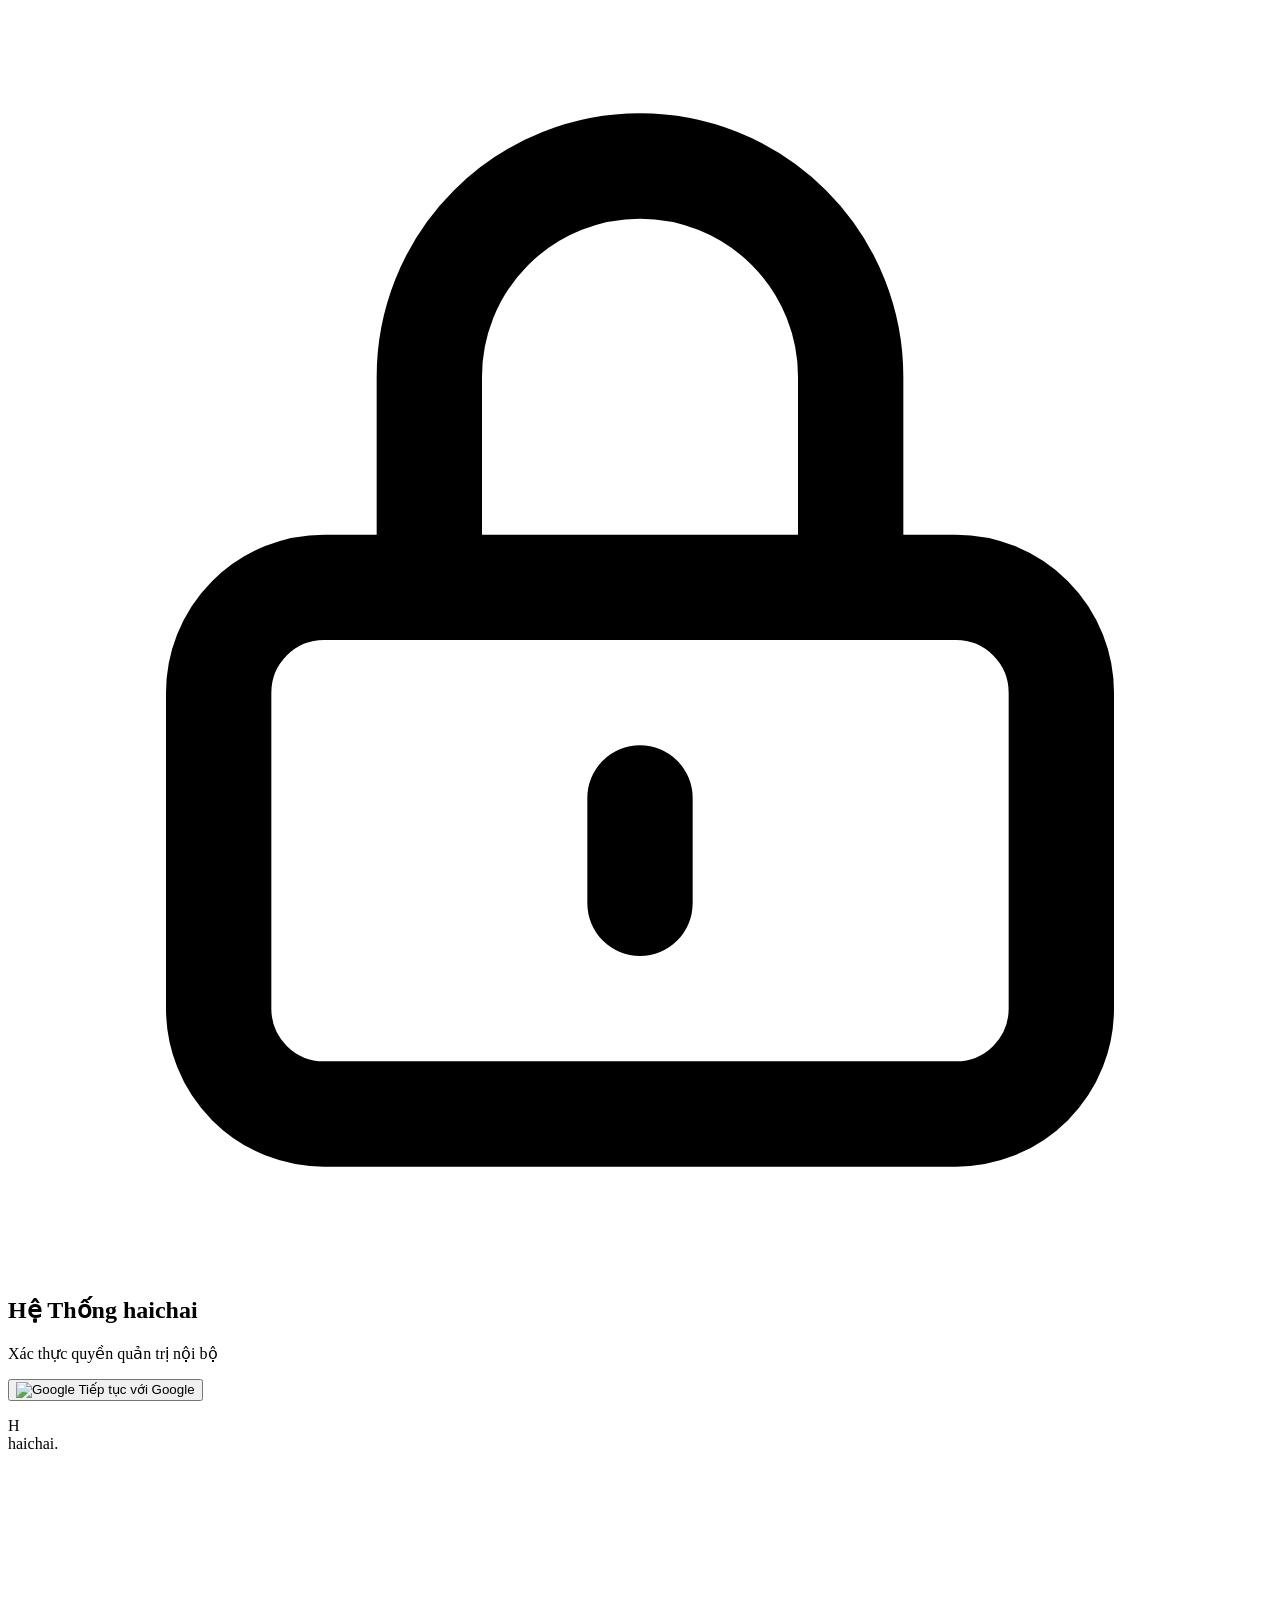
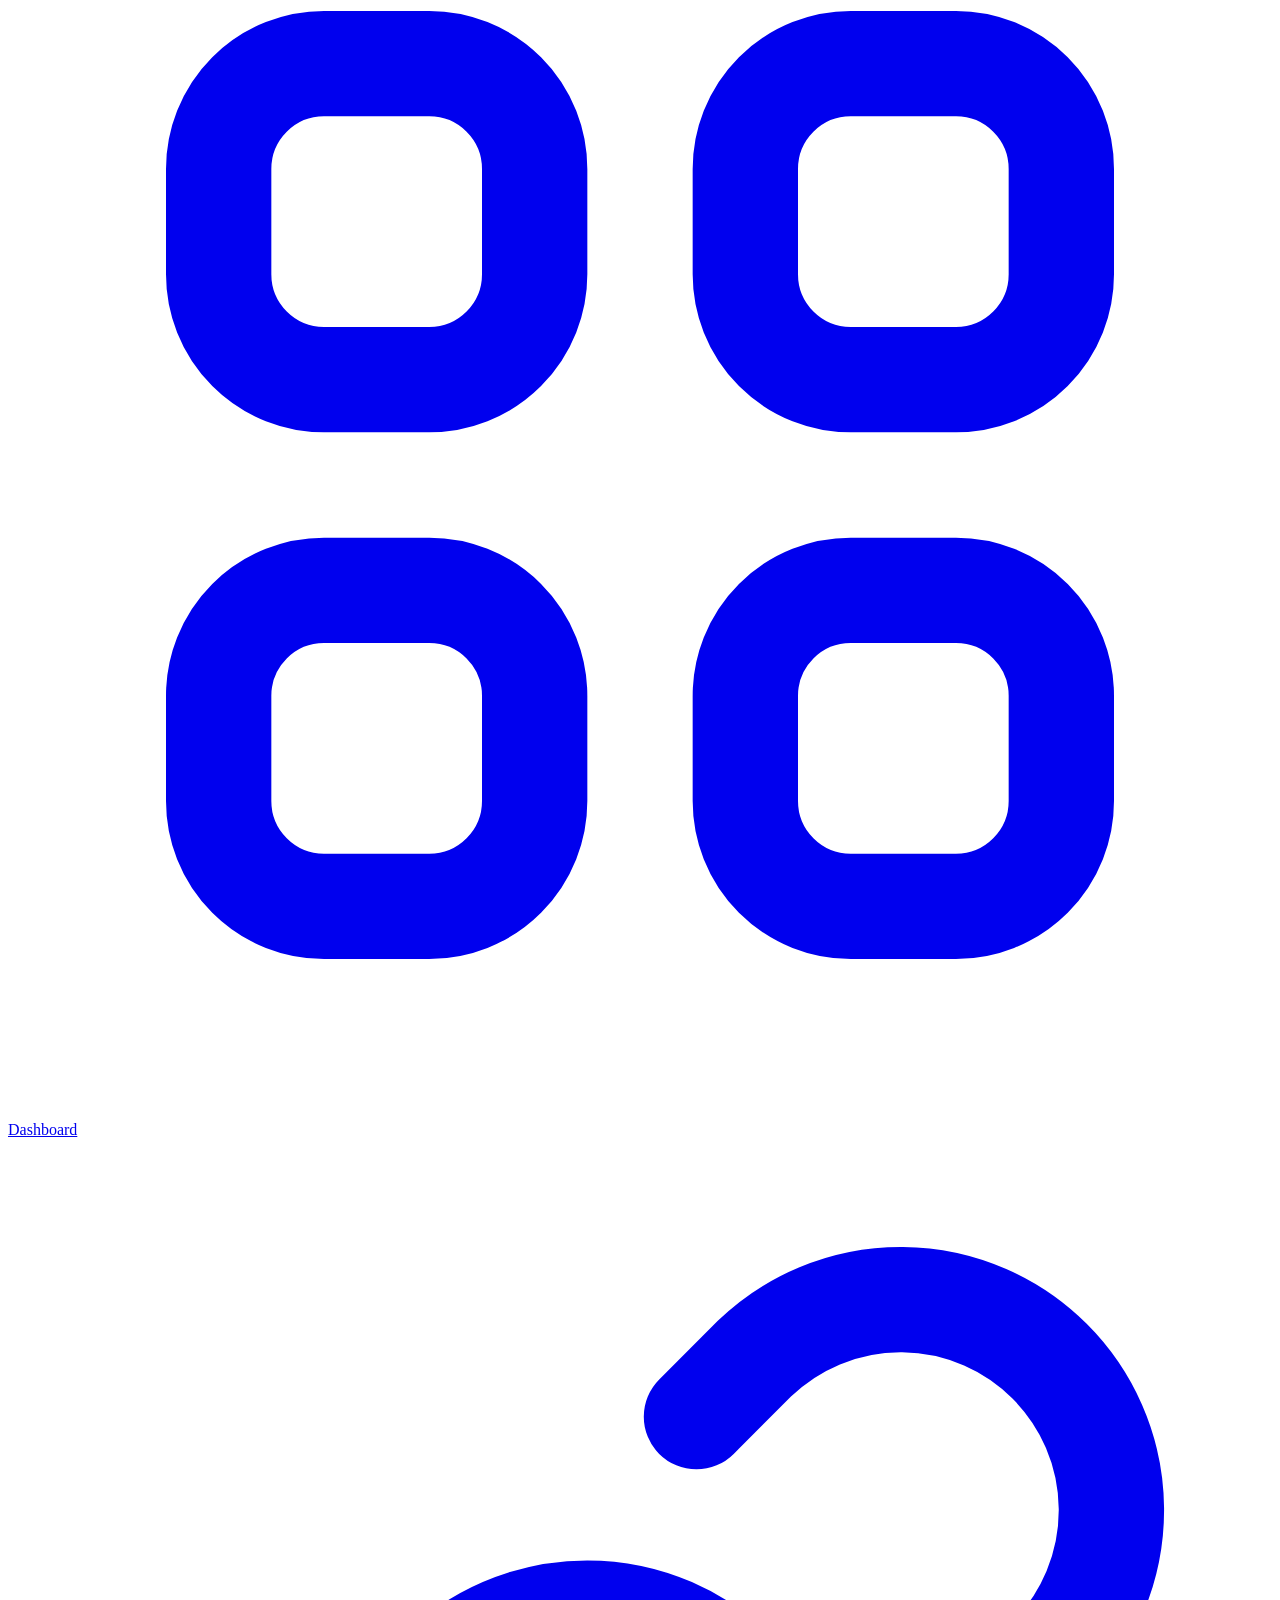
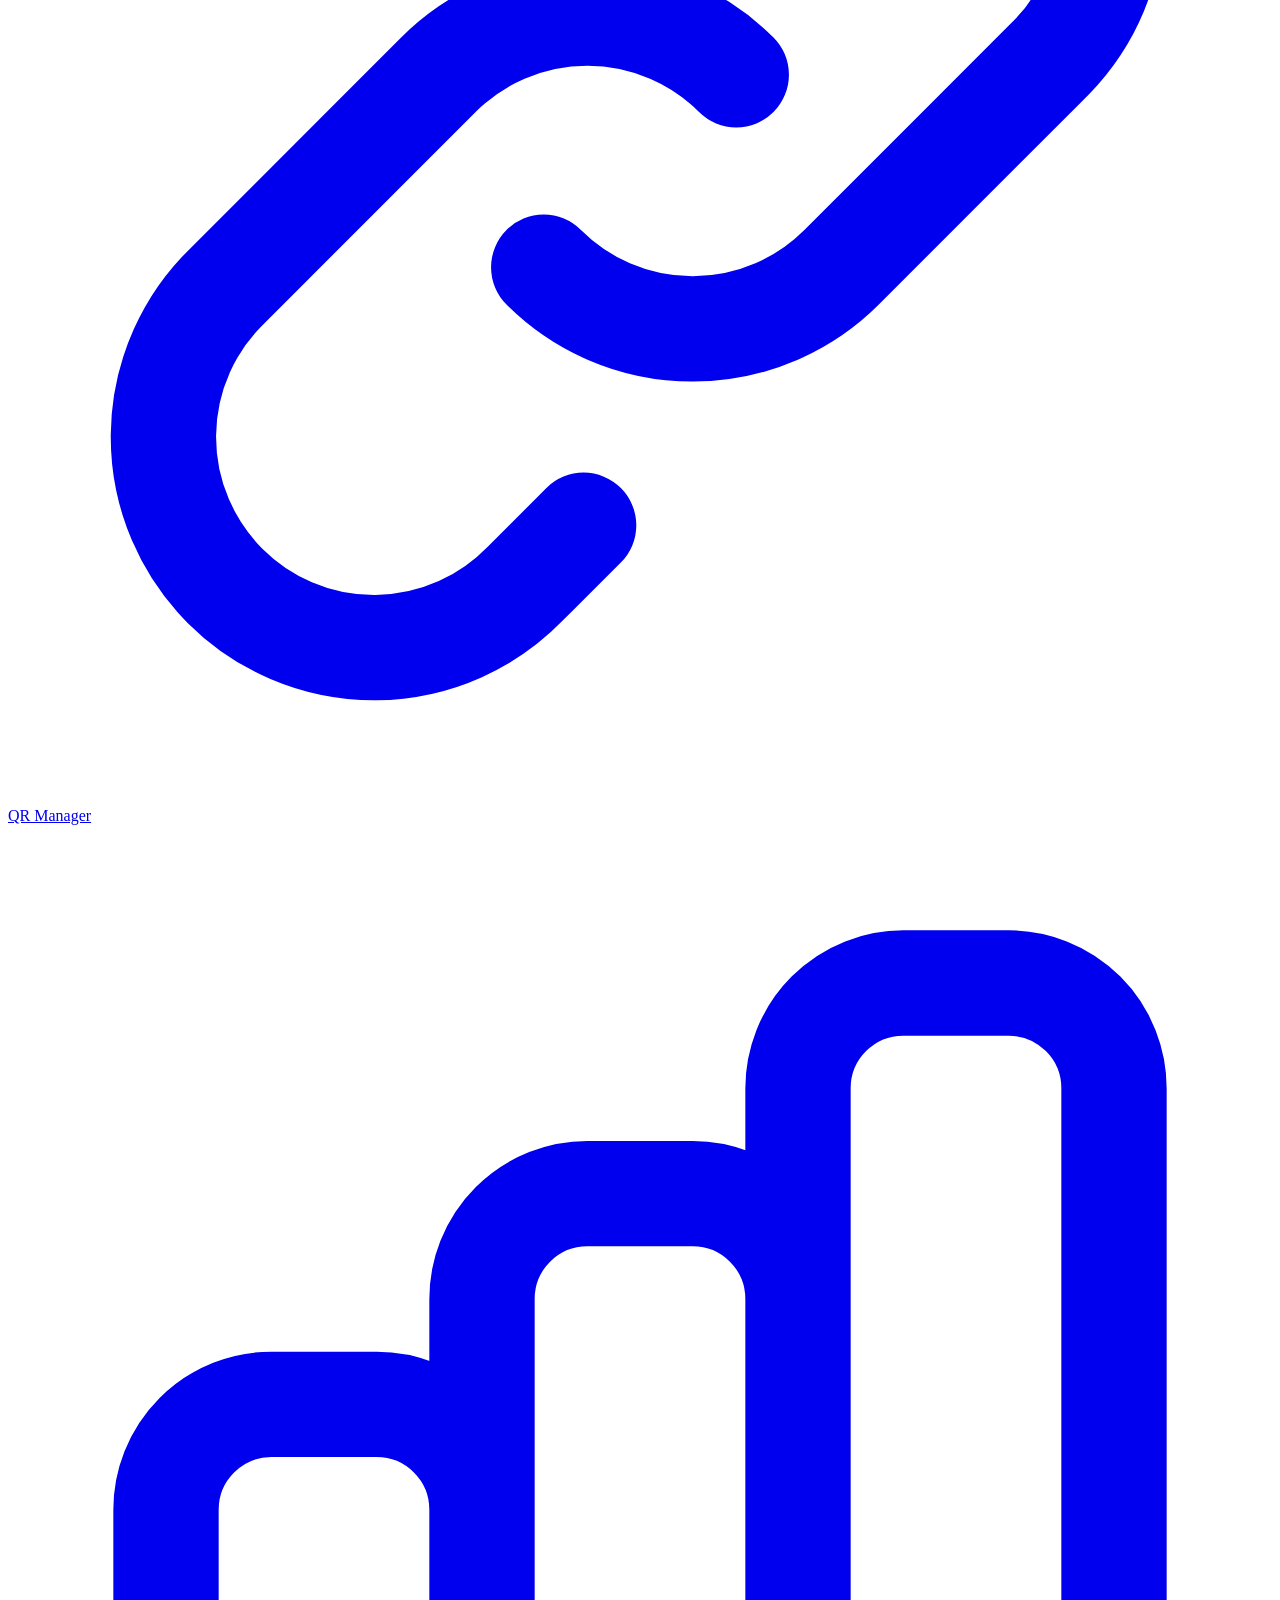
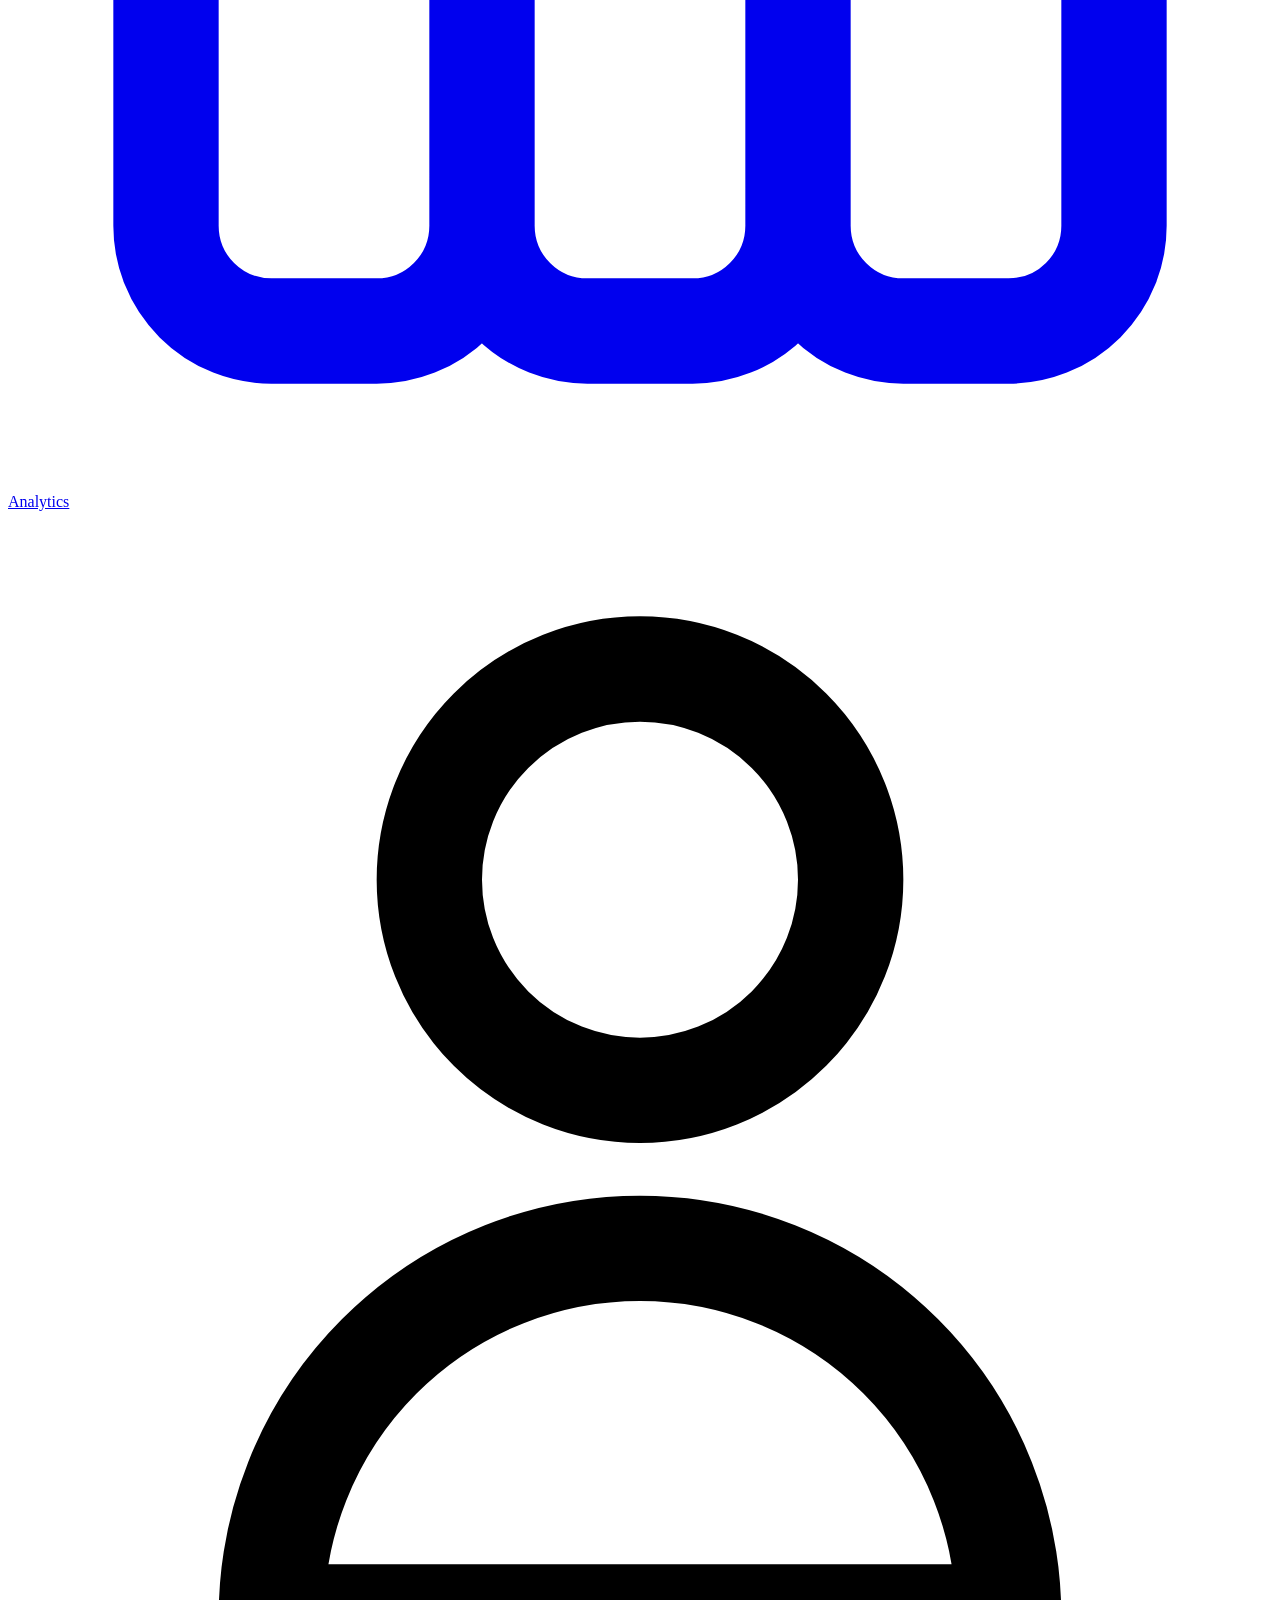
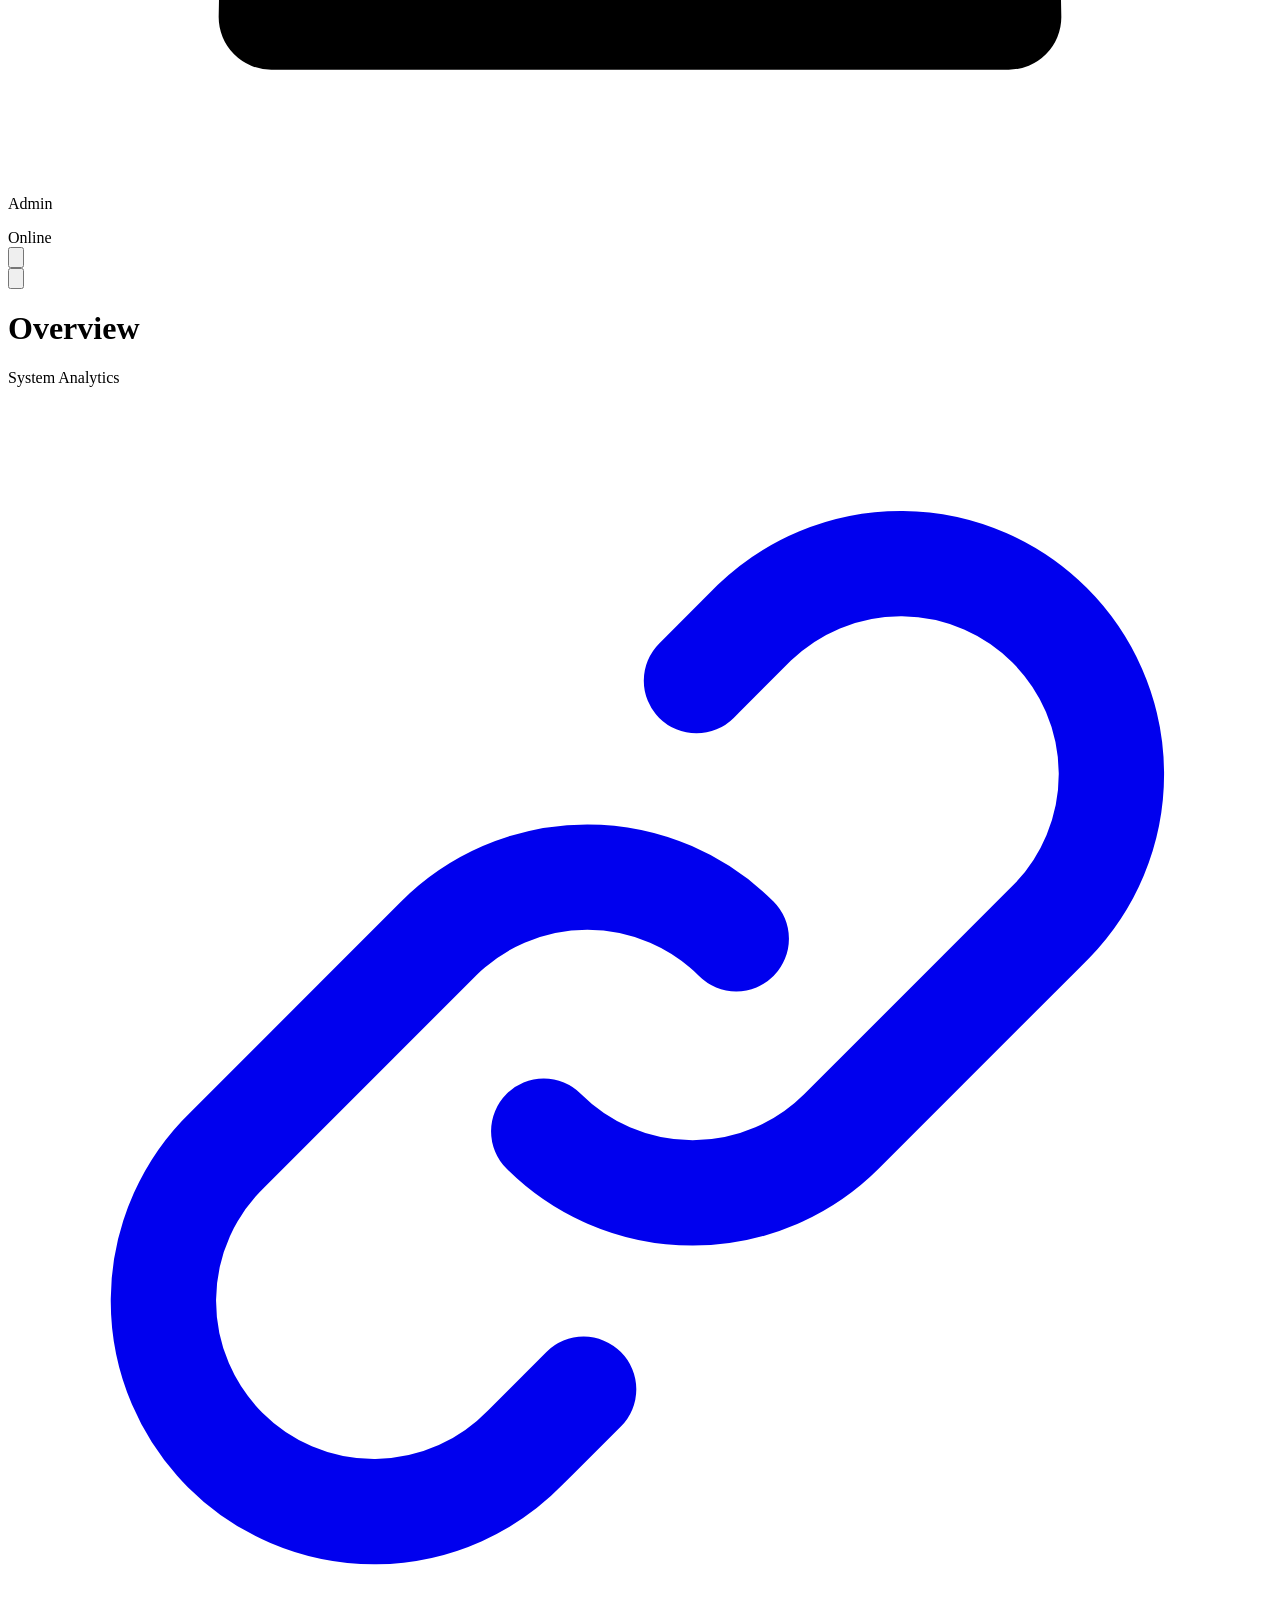
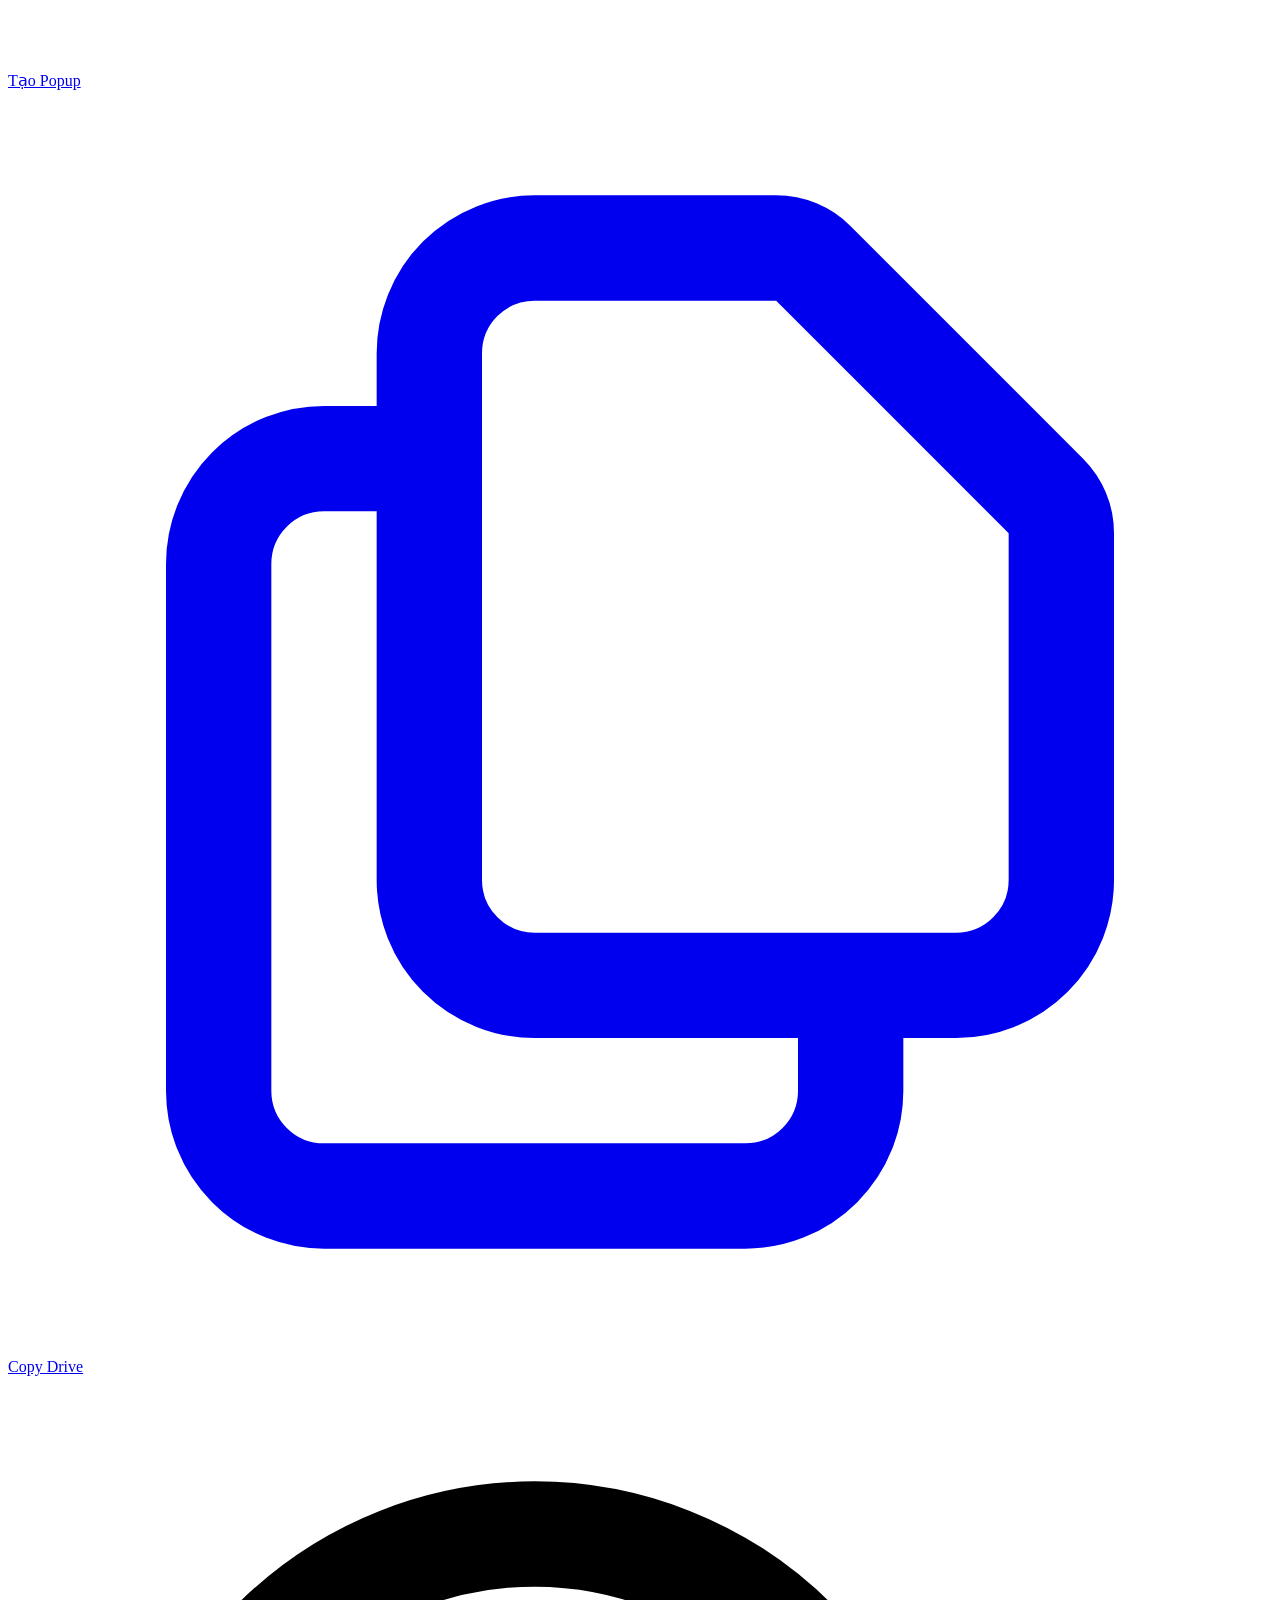
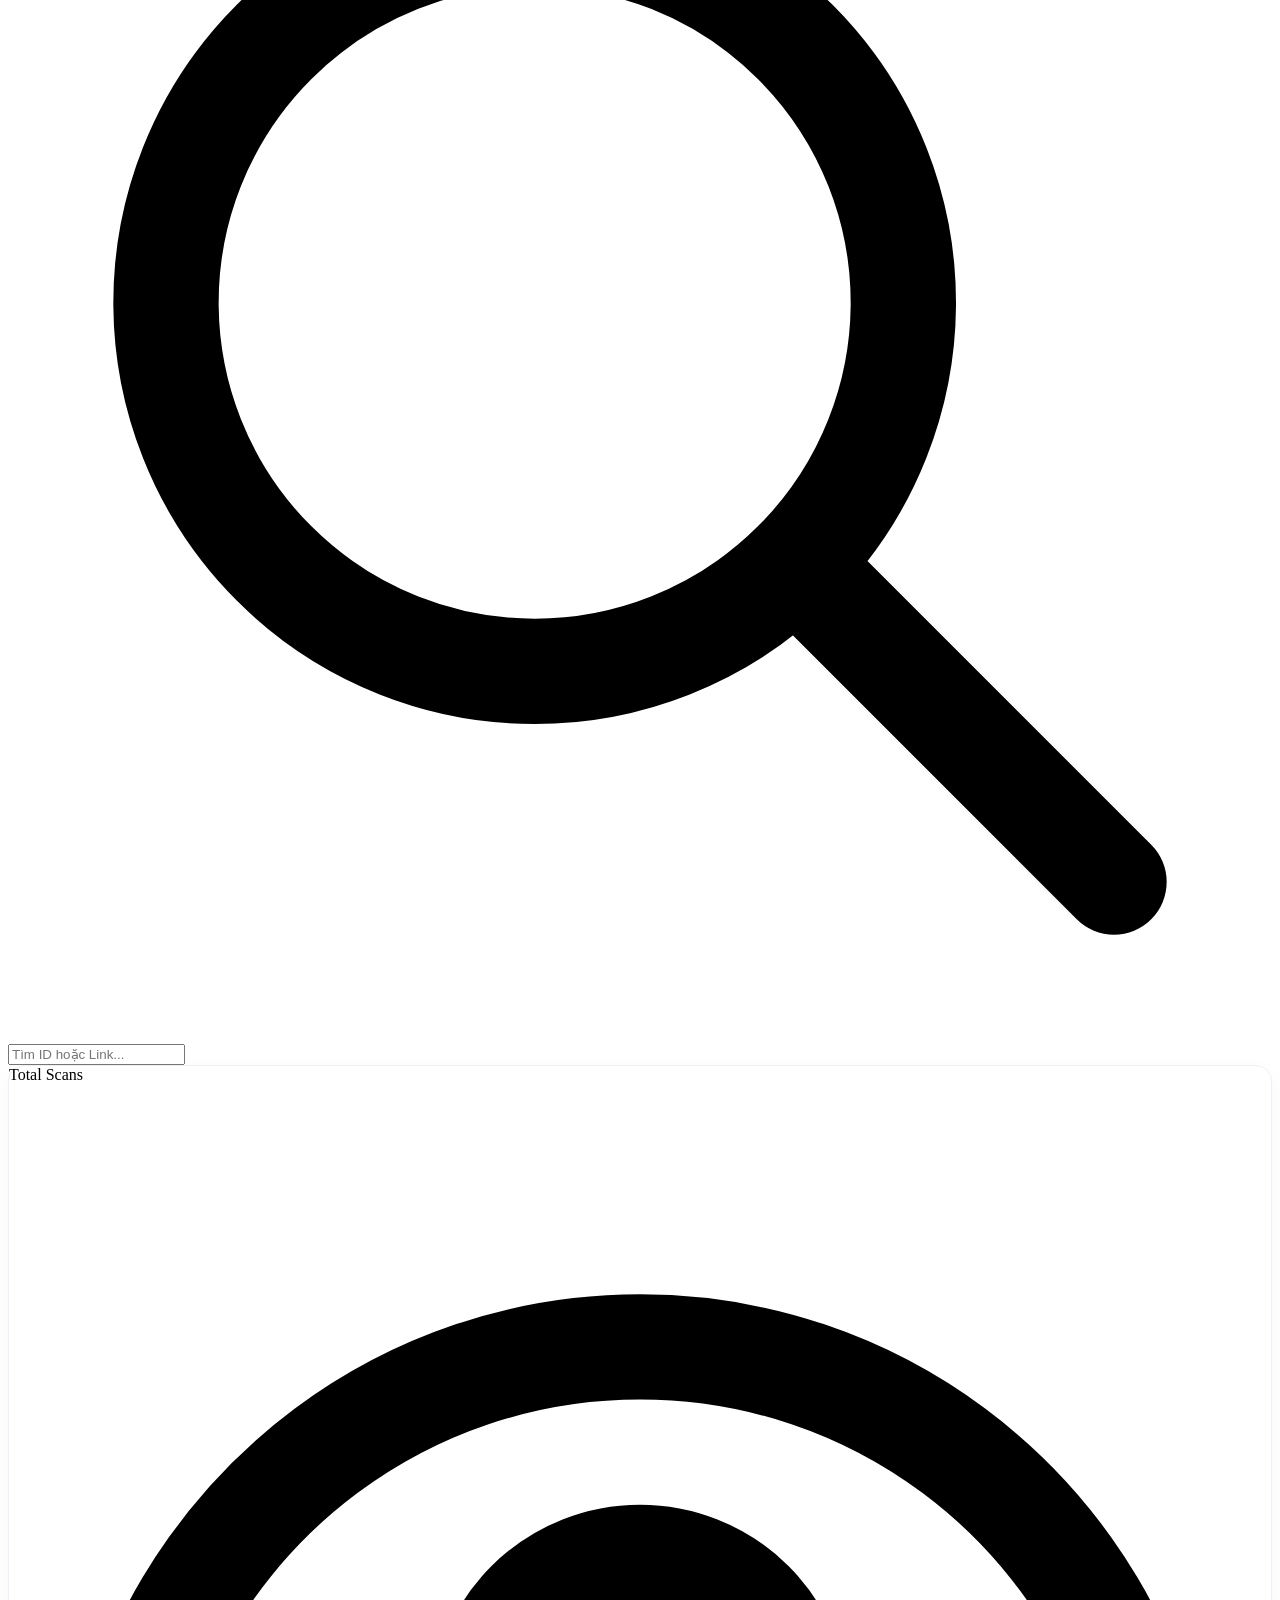
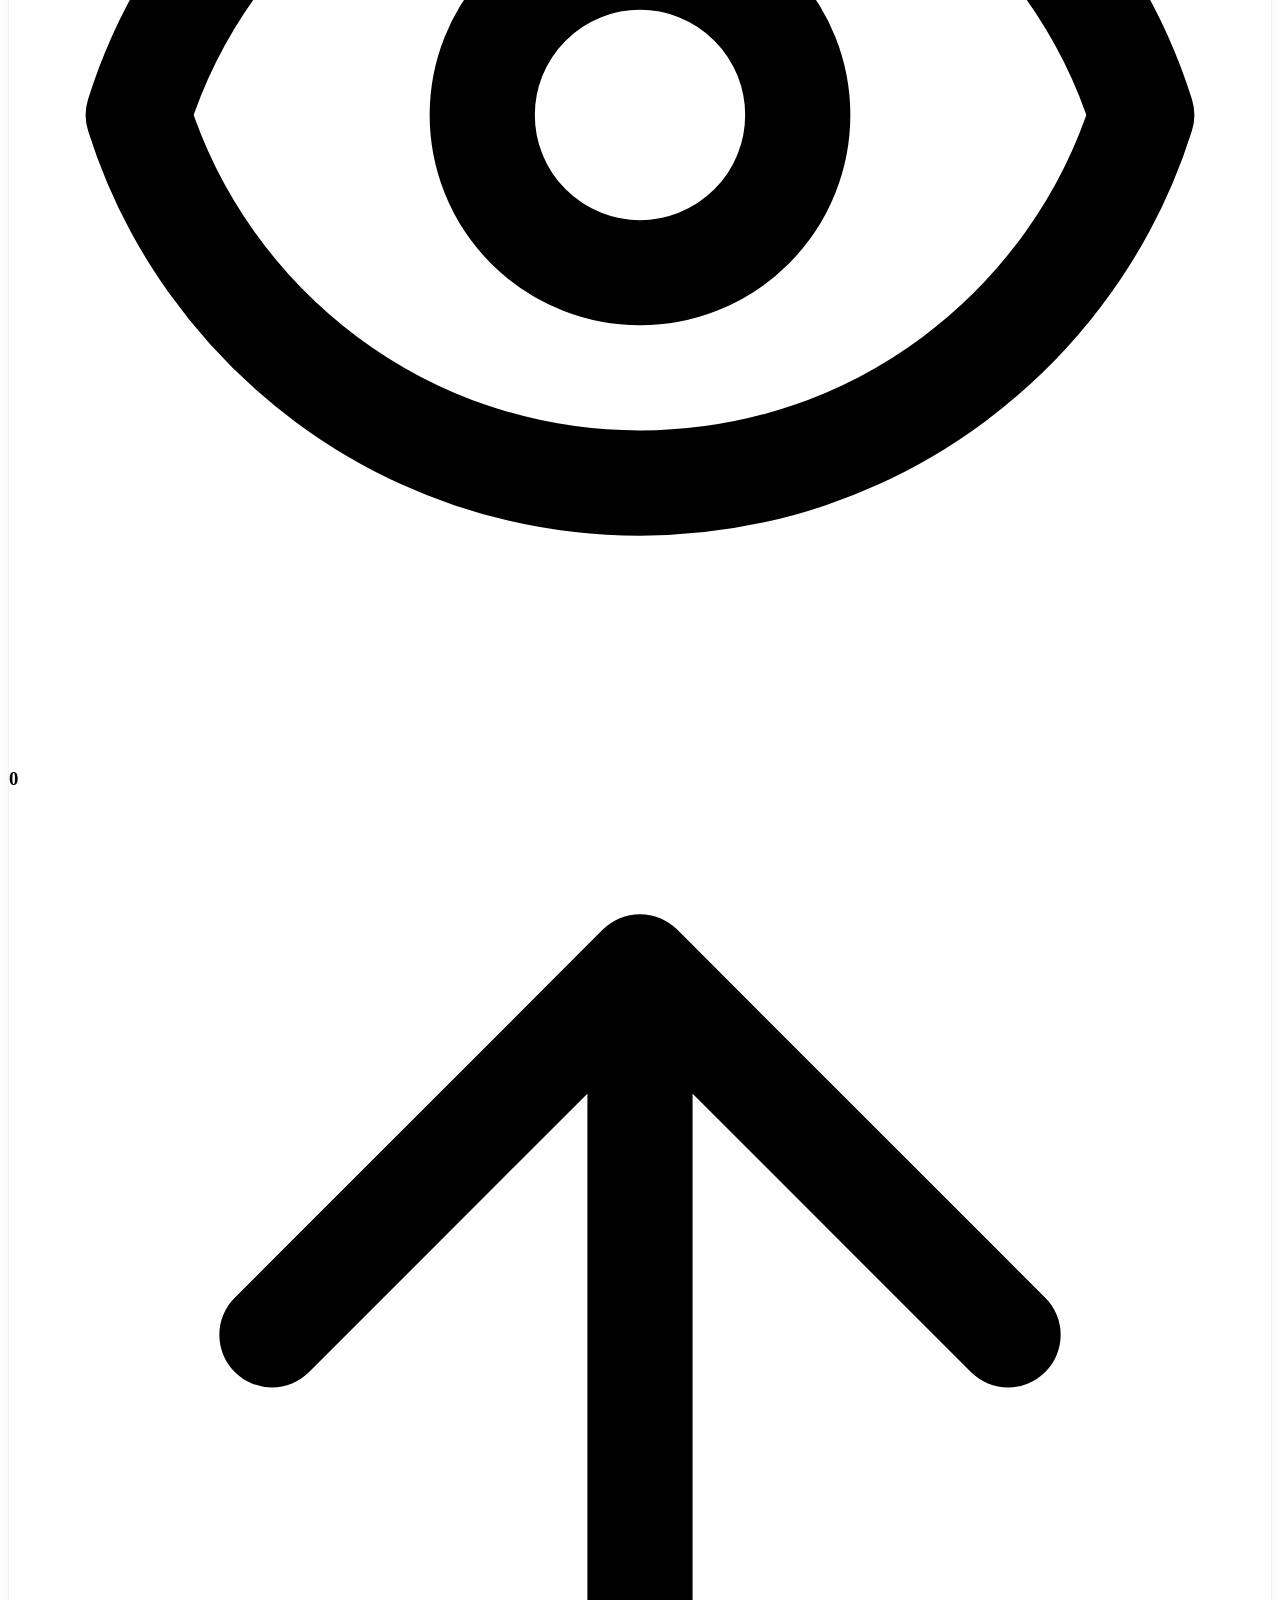
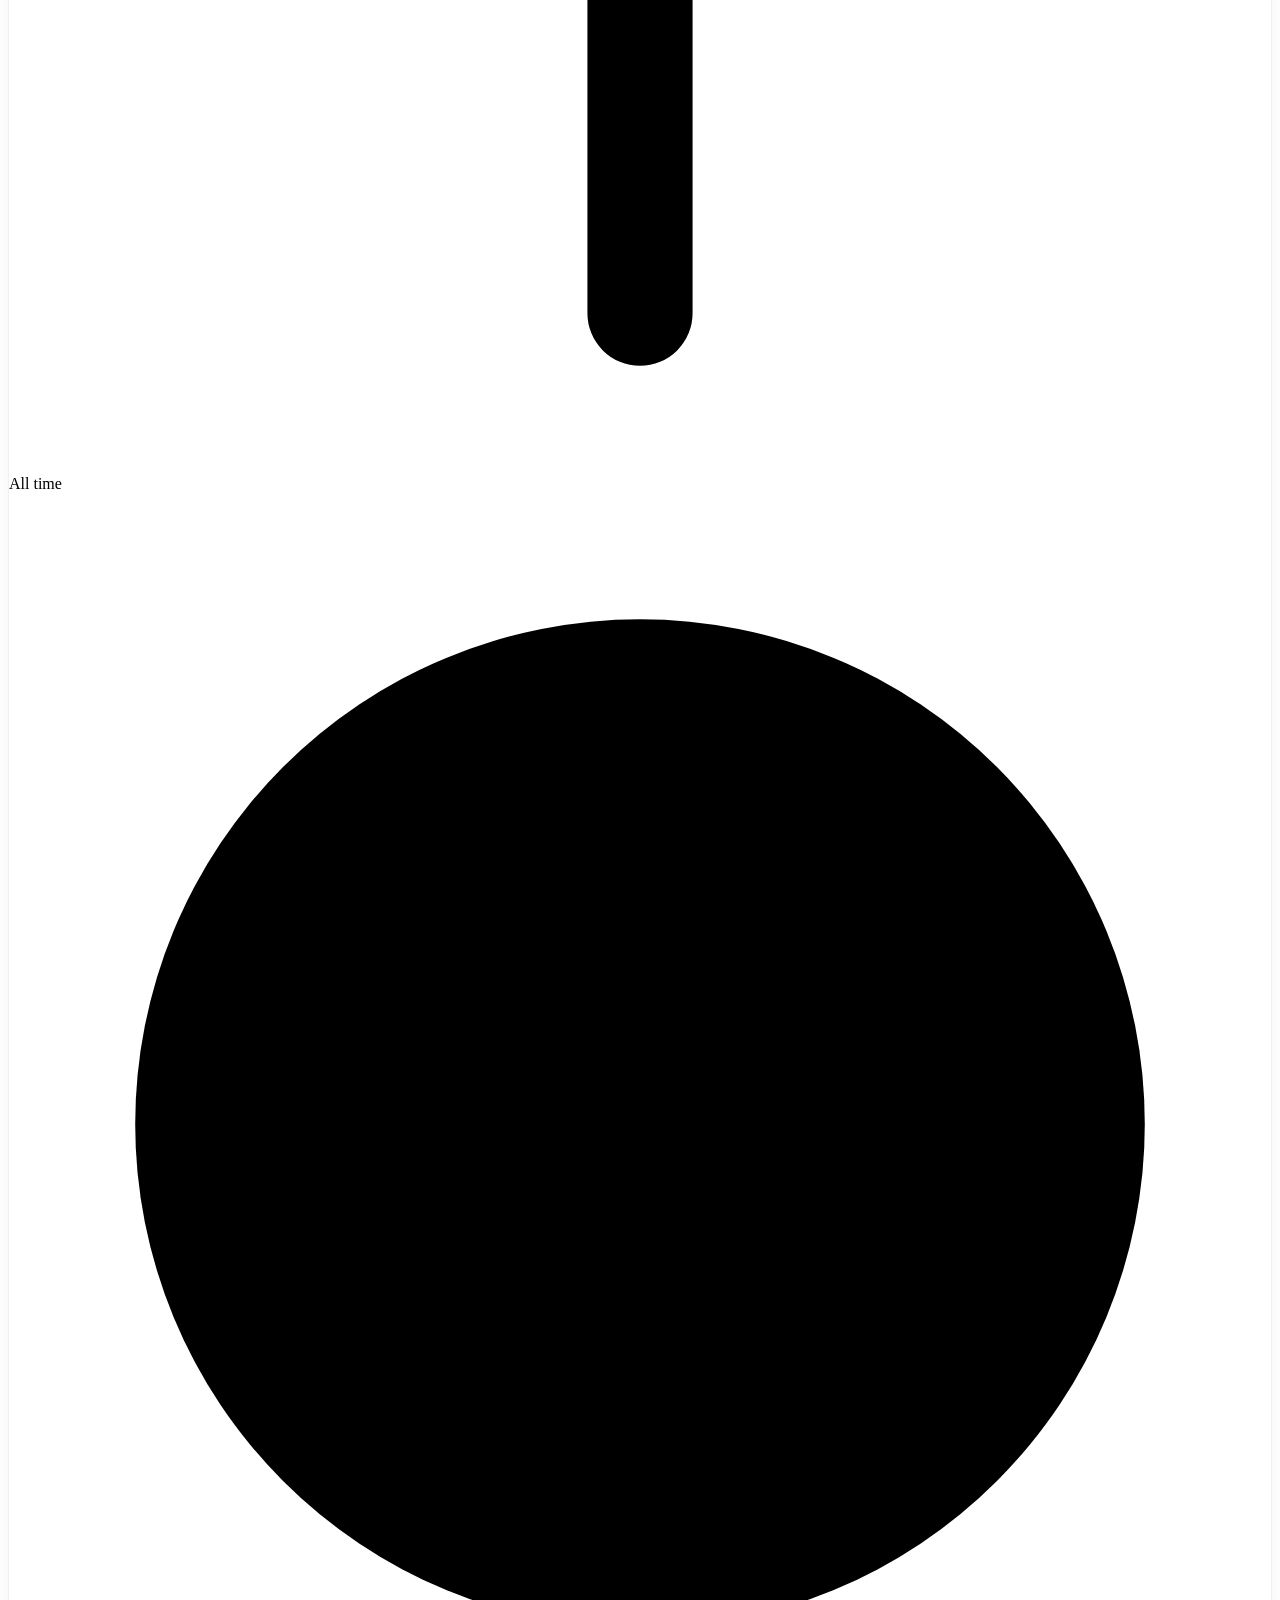
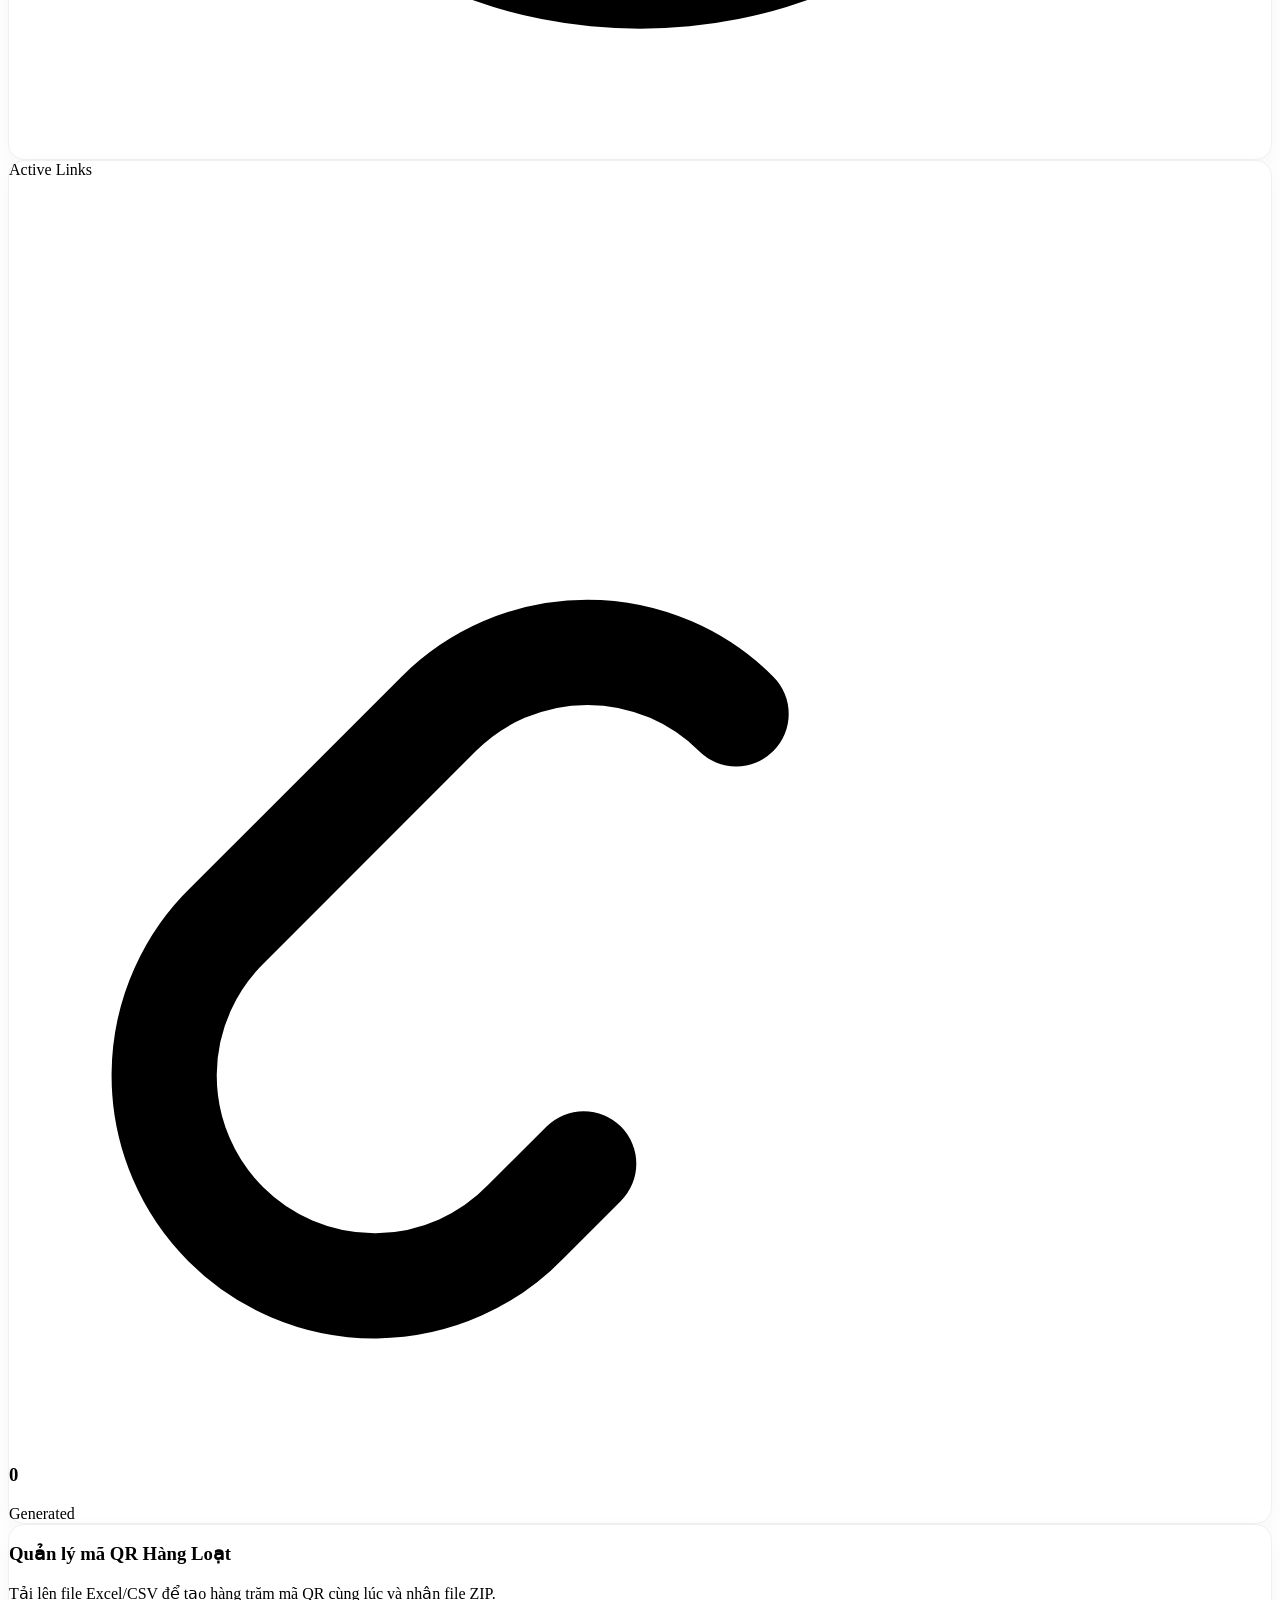
==== commit 18a8ea36: "Update index.html" ====
--- a/index.html
+++ b/index.html
@@ -3,24 +3,20 @@
 <head>
     <meta charset="UTF-8">
     <meta name="viewport" content="width=device-width, initial-scale=1.0">
-    <title>Haichai QR & TikTok Script Dashboard</title>
+    <title>Haichai QR Dashboard - Soft Pro</title>
     
     <!-- Fonts -->
     <link rel="preconnect" href="https://fonts.googleapis.com">
     <link rel="preconnect" href="https://fonts.gstatic.com" crossorigin>
     <link href="https://fonts.googleapis.com/css2?family=Inter:wght@400;500;600;700&display=swap" rel="stylesheet">
     
-    <!-- Scripts & CDNs -->
+    <!-- Scripts -->
     <script src="https://cdn.tailwindcss.com"></script>
     <script src="https://cdn.jsdelivr.net/npm/chart.js"></script>
     <script src="https://cdnjs.cloudflare.com/ajax/libs/qrious/4.0.2/qrious.min.js"></script>
     <script src="https://cdnjs.cloudflare.com/ajax/libs/xlsx/0.18.5/xlsx.full.min.js"></script>
     <script src="https://cdnjs.cloudflare.com/ajax/libs/jszip/3.10.1/jszip.min.js"></script>
     <script src="https://cdnjs.cloudflare.com/ajax/libs/FileSaver.js/2.0.5/FileSaver.min.js"></script>
-
-    <!-- Firebase SDK Compat (Legacy but extremely stable for CDNs) -->
-    <script src="https://www.gstatic.com/firebasejs/10.8.0/firebase-app-compat.js"></script>
-    <script src="https://www.gstatic.com/firebasejs/10.8.0/firebase-auth-compat.js"></script>
 
     <!-- Tailwind Config for Design System -->
     <script>
@@ -78,14 +74,12 @@
 <body class="bg-soft-page font-sans h-screen flex items-center justify-center text-soft-text overflow-hidden p-4 lg:p-6">
 
     <!-- LOGIN SCREEN -->
-    <div id="loginScreen" class="fixed inset-0 bg-soft-page bg-opacity-95 backdrop-blur-md z-50 flex items-center justify-center transition-all duration-300">
+    <div id="loginScreen" class="fixed inset-0 bg-soft-page bg-opacity-80 backdrop-blur-md z-50 flex items-center justify-center transition-all duration-300">
         <div class="bg-white p-10 rounded-[34px] shadow-soft-main max-w-md w-full text-center border border-soft-border">
             <div class="w-16 h-16 bg-soft-primary-light rounded-full flex items-center justify-center mx-auto mb-6 text-soft-primary">
-                <svg class="w-8 h-8" fill="none" stroke="currentColor" viewBox="0 0 24 24">
-                    <path stroke-linecap="round" stroke-linejoin="round" stroke-width="2" d="M12 15v2m-6 4h12a2 2 0 002-2v-6a2 2 0 00-2-2H6a2 2 0 00-2 2v6a2 2 0 002 2zm10-10V7a4 4 0 00-8 0v4h8z"></path>
-                </svg>
+                <svg class="w-8 h-8" fill="none" stroke="currentColor" viewBox="0 0 24 24"><path stroke-linecap="round" stroke-linejoin="round" stroke-width="2" d="M12 15v2m-6 4h12a2 2 0 002-2v-6a2 2 0 00-2-2H6a2 2 0 00-2 2v6a2 2 0 002 2zm10-10V7a4 4 0 00-8 0v4h8z"></path></svg>
             </div>
-            <h2 class="text-2xl font-bold text-soft-text mb-2">Hệ Thống Haichai</h2>
+            <h2 class="text-2xl font-bold text-soft-text mb-2">Hệ Thống haichai</h2>
             <p class="text-soft-muted mb-8 text-sm">Xác thực quyền quản trị nội bộ</p>
             <button id="btnLogin" class="w-full flex items-center justify-center gap-3 bg-white border border-soft-border text-soft-text font-semibold py-3 px-4 rounded-xl hover:bg-gray-50 hover:shadow-soft-card transition-all">
                 <img src="https://www.svgrepo.com/show/475656/google-color.svg" class="w-5 h-5" alt="Google">
@@ -99,43 +93,28 @@
     <div id="mainDashboard" class="w-full max-w-[1440px] h-[95vh] bg-white rounded-[34px] shadow-soft-main flex overflow-hidden hidden relative">
         
         <!-- SIDEBAR -->
-        <aside class="w-[220px] bg-soft-sidebar flex flex-col justify-between py-8 px-6 border-r border-soft-border shrink-0">
+        <aside class="w-[200px] bg-soft-sidebar flex flex-col justify-between py-8 px-6 border-r border-soft-border hidden md:flex shrink-0">
             <div>
                 <!-- Logo area -->
-                <div class="flex items-center gap-3 mb-8 px-2">
+                <div class="flex items-center gap-3 mb-12 px-2">
                     <div class="w-8 h-8 bg-soft-primary rounded-lg flex items-center justify-center text-white font-bold text-lg">H</div>
                     <span class="font-bold text-lg text-soft-text tracking-tight">haichai.</span>
                 </div>
 
-                <!-- Navigation Tabs -->
-                <nav class="space-y-1.5" id="sidebarNav">
-                    <button data-tab="dashboard" class="nav-item w-full flex items-center gap-3 px-3 py-2.5 rounded-xl text-soft-primary bg-white shadow-sm font-semibold text-sm transition-all text-left">
-                        <svg class="w-5 h-5 shrink-0" fill="none" stroke="currentColor" viewBox="0 0 24 24">
-                            <path stroke-linecap="round" stroke-linejoin="round" stroke-width="2" d="M4 6a2 2 0 012-2h2a2 2 0 012 2v2a2 2 0 01-2 2H6a2 2 0 01-2-2V6zM14 6a2 2 0 012-2h2a2 2 0 012 2v2a2 2 0 01-2 2h-2a2 2 0 01-2-2V6zM4 16a2 2 0 012-2h2a2 2 0 012 2v2a2 2 0 01-2 2H6a2 2 0 01-2-2v-2zM14 16a2 2 0 012-2h2a2 2 0 012 2v2a2 2 0 01-2 2h-2a2 2 0 01-2-2v-2z"></path>
-                        </svg>
-                        Dashboard QR
-                    </button>
-                    
-                    <button data-tab="tiktok" class="nav-item w-full flex items-center gap-3 px-3 py-2.5 rounded-xl text-soft-muted hover:text-soft-text hover:bg-gray-100 font-medium text-sm transition-all text-left">
-                        <svg class="w-5 h-5 shrink-0" fill="none" stroke="currentColor" viewBox="0 0 24 24">
-                            <path stroke-linecap="round" stroke-linejoin="round" stroke-width="2" d="M7 4v16M17 4v16M3 8h4m10 0h4M3 12h18M3 16h4m10 0h4M4 20h16a1 1 0 001-1V5a1 1 0 00-1-1H4a1 1 0 00-1 1v14a1 1 0 001 1z"></path>
-                        </svg>
-                        Kịch bản TikTok
-                    </button>
-
-                    <button data-tab="popup" class="nav-item w-full flex items-center gap-3 px-3 py-2.5 rounded-xl text-soft-muted hover:text-soft-text hover:bg-gray-100 font-medium text-sm transition-all text-left">
-                        <svg class="w-5 h-5 shrink-0" fill="none" stroke="currentColor" viewBox="0 0 24 24">
-                            <path stroke-linecap="round" stroke-linejoin="round" stroke-width="2" d="M8 16H6a2 2 0 01-2-2V6a2 2 0 012-2h8a2 2 0 012 2v2m-6 12h8a2 2 0 002-2v-8a2 2 0 00-2-2h-8a2 2 0 00-2 2v8a2 2 0 002 2z"></path>
-                        </svg>
-                        Tạo Popup
-                    </button>
-
-                    <button data-tab="clonedrive" class="nav-item w-full flex items-center gap-3 px-3 py-2.5 rounded-xl text-soft-muted hover:text-soft-text hover:bg-gray-100 font-medium text-sm transition-all text-left">
-                        <svg class="w-5 h-5 shrink-0" fill="none" stroke="currentColor" viewBox="0 0 24 24">
-                            <path stroke-linecap="round" stroke-linejoin="round" stroke-width="2" d="M8 7v8a2 2 0 002 2h6M8 7V5a2 2 0 012-2h4a2 2 0 012 2v2M8 7H6a2 2 0 00-2 2v10a2 2 0 002 2h8a2 2 0 002-2v-2"></path>
-                        </svg>
-                        Clone Drive
-                    </button>
+                <!-- Navigation -->
+                <nav class="space-y-2">
+                    <a href="#" class="flex items-center gap-3 px-3 py-2.5 rounded-xl text-soft-primary bg-white shadow-sm font-semibold text-sm transition-all">
+                        <svg class="w-5 h-5" fill="none" stroke="currentColor" viewBox="0 0 24 24"><path stroke-linecap="round" stroke-linejoin="round" stroke-width="2" d="M4 6a2 2 0 012-2h2a2 2 0 012 2v2a2 2 0 01-2 2H6a2 2 0 01-2-2V6zM14 6a2 2 0 012-2h2a2 2 0 012 2v2a2 2 0 01-2 2h-2a2 2 0 01-2-2V6zM4 16a2 2 0 012-2h2a2 2 0 012 2v2a2 2 0 01-2 2H6a2 2 0 01-2-2v-2zM14 16a2 2 0 012-2h2a2 2 0 012 2v2a2 2 0 01-2 2h-2a2 2 0 01-2-2v-2z"></path></svg>
+                        Dashboard
+                    </a>
+                    <a href="#qrFormSection" class="flex items-center gap-3 px-3 py-2.5 rounded-xl text-soft-muted hover:text-soft-text hover:bg-gray-100 font-medium text-sm transition-all">
+                        <svg class="w-5 h-5" fill="none" stroke="currentColor" viewBox="0 0 24 24"><path stroke-linecap="round" stroke-linejoin="round" stroke-width="2" d="M13.828 10.172a4 4 0 00-5.656 0l-4 4a4 4 0 105.656 5.656l1.102-1.101m-.758-4.899a4 4 0 005.656 0l4-4a4 4 0 00-5.656-5.656l-1.1 1.1"></path></svg>
+                        QR Manager
+                    </a>
+                    <a href="#chartSection" class="flex items-center gap-3 px-3 py-2.5 rounded-xl text-soft-muted hover:text-soft-text hover:bg-gray-100 font-medium text-sm transition-all">
+                        <svg class="w-5 h-5" fill="none" stroke="currentColor" viewBox="0 0 24 24"><path stroke-linecap="round" stroke-linejoin="round" stroke-width="2" d="M9 19v-6a2 2 0 00-2-2H5a2 2 0 00-2 2v6a2 2 0 002 2h2a2 2 0 002-2zm0 0V9a2 2 0 012-2h2a2 2 0 012 2v10m-6 0a2 2 0 002 2h2a2 2 0 002-2m0 0V5a2 2 0 012-2h2a2 2 0 012 2v14a2 2 0 01-2 2h-2a2 2 0 01-2-2z"></path></svg>
+                        Analytics
+                    </a>
                 </nav>
             </div>
 
@@ -144,9 +123,7 @@
                 <div class="flex items-center justify-between">
                     <div class="flex items-center gap-2 overflow-hidden">
                         <div class="w-8 h-8 rounded-full bg-soft-primary-light flex items-center justify-center shrink-0">
-                            <svg class="w-4 h-4 text-soft-primary" fill="none" stroke="currentColor" viewBox="0 0 24 24">
-                                <path stroke-linecap="round" stroke-linejoin="round" stroke-width="2" d="M16 7a4 4 0 11-8 0 4 4 0 018 0zM12 14a7 7 0 00-7 7h14a7 7 0 00-7-7z"></path>
-                            </svg>
+                            <svg class="w-4 h-4 text-soft-primary" fill="none" stroke="currentColor" viewBox="0 0 24 24"><path stroke-linecap="round" stroke-linejoin="round" stroke-width="2" d="M16 7a4 4 0 11-8 0 4 4 0 018 0zM12 14a7 7 0 00-7 7h14a7 7 0 00-7-7z"></path></svg>
                         </div>
                         <div class="truncate">
                             <p id="userInfo" class="text-[11px] font-semibold text-soft-text truncate">Admin</p>
@@ -157,63 +134,73 @@
                         </div>
                     </div>
                     <button id="btnLogOut" class="text-soft-muted hover:text-red-500 transition p-1" title="Đăng xuất">
-                        <svg class="w-5 h-5" fill="none" stroke="currentColor" viewBox="0 0 24 24">
-                            <path stroke-linecap="round" stroke-linejoin="round" stroke-width="2" d="M17 16l4-4m0 0l-4-4m4 4H7m6 4v1a3 3 0 01-3 3H6a3 3 0 01-3-3V7a3 3 0 013-3h4a3 3 0 013 3v1"></path>
-                        </svg>
+                        <svg class="w-5 h-5" fill="none" stroke="currentColor" viewBox="0 0 24 24"><path stroke-linecap="round" stroke-linejoin="round" stroke-width="2" d="M17 16l4-4m0 0l-4-4m4 4H7m6 4v1a3 3 0 01-3 3H6a3 3 0 01-3-3V7a3 3 0 013-3h4a3 3 0 013 3v1"></path></svg>
                     </button>
                 </div>
             </div>
         </aside>
 
-        <!-- CONTENT AREA CONTAINER -->
-        <div class="flex-1 flex flex-col h-full bg-white overflow-hidden relative">
+        <!-- CONTENT AREA -->
+        <main class="flex-1 flex flex-col h-full bg-white overflow-hidden relative">
             
-            <!-- Shared Header -->
-            <header class="h-[80px] px-8 flex items-center justify-between shrink-0 bg-white border-b border-soft-border">
-                <div>
-                    <h1 class="text-xl font-bold text-soft-text" id="pageTitle">Dashboard QR</h1>
-                    <p class="text-[11px] text-soft-muted font-medium" id="headerDate">Hệ Thống Phân Tích & Quản Trị</p>
+            <!-- Header -->
+            <header class="h-[80px] px-8 flex items-center justify-between shrink-0 bg-white/80 backdrop-blur-sm z-10">
+                <div class="flex items-center gap-3">
+                    <button class="md:hidden text-soft-muted"><svg class="w-6 h-6" fill="none" stroke="currentColor" viewBox="0 0 24 24"><path stroke-linecap="round" stroke-linejoin="round" stroke-width="2" d="M4 6h16M4 12h16M4 18h16"></path></svg></button>
+                    <div>
+                        <h1 class="text-xl font-bold text-soft-text">Overview</h1>
+                        <p class="text-[11px] text-soft-muted font-medium" id="headerDate">System Analytics</p>
+                    </div>
                 </div>
 
                 <div class="flex items-center gap-4">
-                    <span class="text-xs bg-slate-100 px-3 py-1.5 rounded-full font-semibold border text-slate-600 border-slate-200">
-                        Phiên bản Pro v3.0
-                    </span>
+                    <!-- Quick Actions -->
+                    <div class="hidden sm:flex items-center gap-2 mr-4 border-r border-soft-border pr-6">
+                        <a href="https://haichai.github.io/luckyspin/" target="_blank" class="text-xs font-semibold text-soft-muted hover:text-soft-primary flex items-center gap-1.5 transition">
+                            <svg class="w-4 h-4" fill="none" stroke="currentColor" viewBox="0 0 24 24"><path stroke-linecap="round" stroke-linejoin="round" stroke-width="2" d="M13.828 10.172a4 4 0 00-5.656 0l-4 4a4 4 0 105.656 5.656l1.102-1.101m-.758-4.899a4 4 0 005.656 0l4-4a4 4 0 00-5.656-5.656l-1.1 1.1"></path></svg>
+                            Tạo Popup
+                        </a>
+                        <a href="https://script.google.com/a/macros/starspirits.vn/s/AKfycbyf86tNLIRveUFEOBFZmS1kUrpMTHlVKSTbpDM2XudoI1zax7qGC54jZRuTiqDD0keHdQ/exec" target="_blank" class="text-xs font-semibold text-soft-muted hover:text-soft-primary flex items-center gap-1.5 transition ml-3">
+                            <svg class="w-4 h-4" fill="none" stroke="currentColor" viewBox="0 0 24 24"><path stroke-linecap="round" stroke-linejoin="round" stroke-width="2" d="M8 7v8a2 2 0 002 2h6M8 7V5a2 2 0 012-2h4.586a1 1 0 01.707.293l4.414 4.414a1 1 0 01.293.707V15a2 2 0 01-2 2h-2M8 7H6a2 2 0 00-2 2v10a2 2 0 002 2h8a2 2 0 002-2v-2"></path></svg>
+                            Copy Drive
+                        </a>
+                    </div>
+                    
+                    <div class="relative">
+                        <svg class="w-4 h-4 absolute left-3 top-1/2 -translate-y-1/2 text-soft-muted" fill="none" stroke="currentColor" viewBox="0 0 24 24"><path stroke-linecap="round" stroke-linejoin="round" stroke-width="2" d="M21 21l-6-6m2-5a7 7 0 11-14 0 7 7 0 0114 0z"></path></svg>
+                        <input type="text" id="searchLinkInput" placeholder="Tìm ID hoặc Link..." class="pl-9 pr-4 py-2 bg-soft-page rounded-full text-sm focus:outline-none focus:ring-2 focus:ring-soft-primary/20 transition-all w-48 sm:w-64 border-none text-soft-text placeholder:text-soft-muted">
+                    </div>
                 </div>
             </header>
 
-            <!-- TAB 1: QR DASHBOARD SECTION -->
-            <div id="tabDashboardContent" class="tab-content flex-1 overflow-y-auto px-6 lg:px-8 pb-12 pt-6 space-y-6">
+            <!-- Scrollable Content -->
+            <div class="flex-1 overflow-y-auto px-6 lg:px-8 pb-12 pt-4">
+                
                 <!-- Stat Cards Row -->
-                <div class="grid grid-cols-1 md:grid-cols-2 lg:grid-cols-4 gap-5">
+                <div class="grid grid-cols-1 md:grid-cols-2 lg:grid-cols-4 gap-5 mb-8">
+                    <!-- Total Scans Card -->
                     <div class="soft-card p-5 relative overflow-hidden group">
                         <div class="flex justify-between items-start mb-4">
-                            <span class="text-[11px] font-bold text-soft-muted uppercase tracking-wider">Tổng Lượt Quét QR</span>
-                            <div class="p-1.5 bg-soft-primary-light text-soft-primary rounded-lg">
-                                <svg class="w-4 h-4" fill="none" stroke="currentColor" viewBox="0 0 24 24">
-                                    <path stroke-linecap="round" stroke-linejoin="round" stroke-width="2" d="M15 12a3 3 0 11-6 0 3 3 0 016 0z"></path>
-                                    <path stroke-linecap="round" stroke-linejoin="round" stroke-width="2" d="M2.458 12C3.732 7.943 7.523 5 12 5c4.478 0 8.268 2.943 9.542 7-1.274 4.057-5.064 7-9.542 7-4.477 0-8.268-2.943-9.542-7z"></path>
-                                </svg>
-                            </div>
+                            <span class="text-[11px] font-bold text-soft-muted uppercase tracking-wider">Total Scans</span>
+                            <div class="p-1.5 bg-soft-primary-light text-soft-primary rounded-lg"><svg class="w-4 h-4" fill="none" stroke="currentColor" viewBox="0 0 24 24"><path stroke-linecap="round" stroke-linejoin="round" stroke-width="2" d="M15 12a3 3 0 11-6 0 3 3 0 016 0z"></path><path stroke-linecap="round" stroke-linejoin="round" stroke-width="2" d="M2.458 12C3.732 7.943 7.523 5 12 5c4.478 0 8.268 2.943 9.542 7-1.274 4.057-5.064 7-9.542 7-4.477 0-8.268-2.943-9.542-7z"></path></svg></div>
                         </div>
                         <div class="flex items-end gap-3">
-                            <h3 id="totalScans" class="text-4xl font-bold text-soft-text leading-none">1,482</h3>
-                            <span class="text-xs font-semibold text-soft-success mb-1 flex items-center">Tất cả</span>
-                        </div>
-                    </div>
-
+                            <h3 id="totalScans" class="text-4xl font-bold text-soft-text leading-none">0</h3>
+                            <span class="text-xs font-semibold text-soft-success mb-1 flex items-center"><svg class="w-3 h-3 mr-0.5" fill="none" stroke="currentColor" viewBox="0 0 24 24"><path stroke-linecap="round" stroke-linejoin="round" stroke-width="2" d="M5 10l7-7m0 0l7 7m-7-7v18"></path></svg> All time</span>
+                        </div>
+                        <!-- Decorative background chart -->
+                        <svg class="absolute -bottom-2 -right-2 w-24 h-24 text-soft-primary/5 group-hover:text-soft-primary/10 transition" viewBox="0 0 100 100" fill="currentColor"><circle cx="50" cy="50" r="40"></circle></svg>
+                    </div>
+
+                    <!-- Dummy Card 2 -->
                     <div class="soft-card p-5 relative overflow-hidden">
                         <div class="flex justify-between items-start mb-4">
-                            <span class="text-[11px] font-bold text-soft-muted uppercase tracking-wider">Mã QR Hoạt Động</span>
-                            <div class="p-1.5 bg-soft-success-light text-soft-success rounded-lg">
-                                <svg class="w-4 h-4" fill="none" stroke="currentColor" viewBox="0 0 24 24">
-                                    <path stroke-linecap="round" stroke-linejoin="round" stroke-width="2" d="M13.828 10.172a4 4 0 00-5.656 0l-4 4a4 4 0 105.656 5.656l1.102-1.101"></path>
-                                </svg>
-                            </div>
+                            <span class="text-[11px] font-bold text-soft-muted uppercase tracking-wider">Active Links</span>
+                            <div class="p-1.5 bg-soft-success-light text-soft-success rounded-lg"><svg class="w-4 h-4" fill="none" stroke="currentColor" viewBox="0 0 24 24"><path stroke-linecap="round" stroke-linejoin="round" stroke-width="2" d="M13.828 10.172a4 4 0 00-5.656 0l-4 4a4 4 0 105.656 5.656l1.102-1.101"></path></svg></div>
                         </div>
                         <div class="flex items-end gap-3">
-                            <h3 id="totalLinksStat" class="text-4xl font-bold text-soft-text leading-none">12</h3>
-                            <span class="text-xs font-semibold text-soft-success mb-1">Hợp lệ</span>
+                            <h3 id="totalLinksStat" class="text-4xl font-bold text-soft-text leading-none">0</h3>
+                            <span class="text-xs font-semibold text-soft-success mb-1">Generated</span>
                         </div>
                     </div>
 
@@ -224,23 +211,24 @@
                                 <h3 class="text-lg font-bold mb-1">Quản lý mã QR Hàng Loạt</h3>
                                 <p class="text-blue-100 text-xs mb-4">Tải lên file Excel/CSV để tạo hàng trăm mã QR cùng lúc và nhận file ZIP.</p>
                             </div>
-                            <div class="w-12 h-12 bg-white/20 rounded-full flex items-center justify-center backdrop-blur-sm shrink-0">
-                                <svg class="w-6 h-6 text-white" fill="none" stroke="currentColor" viewBox="0 0 24 24">
-                                    <path stroke-linecap="round" stroke-linejoin="round" stroke-width="2" d="M4 16v1a3 3 0 003 3h10a3 3 0 003-3v-1m-4-8l-4-4m0 0L8 8m4-4v12"></path>
-                                </svg>
+                            <div class="w-12 h-12 bg-white/20 rounded-full flex items-center justify-center backdrop-blur-sm">
+                                <svg class="w-6 h-6 text-white" fill="none" stroke="currentColor" viewBox="0 0 24 24"><path stroke-linecap="round" stroke-linejoin="round" stroke-width="2" d="M4 16v1a3 3 0 003 3h10a3 3 0 003-3v-1m-4-8l-4-4m0 0L8 8m4-4v12"></path></svg>
                             </div>
                         </div>
                         <input type="file" id="bulkFileInput" accept=".csv, application/vnd.openxmlformats-officedocument.spreadsheetml.sheet, application/vnd.ms-excel" class="hidden">
                         <button id="btnBulkUpload" class="bg-white text-soft-primary hover:bg-gray-50 font-bold py-2.5 px-6 rounded-xl text-sm shadow-sm transition-all self-start flex items-center gap-2">
-                            Tải Lên Excel / CSV
+                            <svg class="w-4 h-4" fill="none" stroke="currentColor" viewBox="0 0 24 24"><path stroke-linecap="round" stroke-linejoin="round" stroke-width="2" d="M7 16a4 4 0 01-.88-7.903A5 5 0 1115.9 6L16 6a5 5 0 011 9.9M15 13l-3-3m0 0l-3 3m3-3v12"></path></svg>
+                            Upload Excel / CSV
                         </button>
                     </div>
                 </div>
 
                 <!-- Main Content Grid -->
-                <div class="grid grid-cols-1 lg:grid-cols-3 gap-6">
+                <div class="grid grid-cols-1 lg:grid-cols-3 gap-6 mb-8">
+                    
                     <!-- Left Column: Generator & Links -->
                     <div class="lg:col-span-2 space-y-6">
+                        
                         <!-- QR Generator Card -->
                         <div class="soft-card" id="qrFormSection">
                             <div class="p-5 border-b border-soft-border flex justify-between items-center bg-gray-50/50 rounded-t-2xl">
@@ -252,6 +240,7 @@
                             </div>
                             
                             <div class="p-6 flex flex-col md:flex-row gap-8">
+                                <!-- Inputs -->
                                 <div class="flex-1 space-y-4">
                                     <div class="flex gap-3">
                                         <div class="w-1/3">
@@ -270,16 +259,17 @@
                                     
                                     <div class="pt-2">
                                         <p class="text-[11px] text-soft-muted mb-3">Result: <span id="qrResultLink" class="text-soft-primary font-mono bg-soft-primary-light/50 px-1.5 py-0.5 rounded ml-1">Chưa có</span></p>
-                                        <button id="btnSave" class="bg-soft-primary hover:bg-blue-600 text-white font-semibold py-2.5 px-6 rounded-xl text-sm transition-all shadow-md">
+                                        <button id="btnSave" class="w-full sm:w-auto bg-soft-primary hover:bg-blue-600 text-white font-semibold py-2.5 px-6 rounded-xl text-sm shadow-[0_4px_14px_0_rgba(47,128,237,0.39)] hover:shadow-[0_6px_20px_rgba(47,128,237,0.23)] transition-all">
                                             Lưu Cập Nhật
                                         </button>
                                         <p id="saveStatus" class="text-soft-success text-xs font-bold inline-block ml-3"></p>
                                     </div>
                                 </div>
                                 
+                                <!-- Preview -->
                                 <div class="w-full md:w-40 flex flex-col items-center justify-center border-l border-soft-border pl-0 md:pl-8">
                                     <div class="bg-white p-2 border border-soft-border rounded-2xl shadow-sm mb-4">
-                                        <canvas id="qrCanvas" class="w-32 h-32 rounded-xl opacity-30"></canvas>
+                                        <canvas id="qrCanvas" class="opacity-30 transition-opacity w-32 h-32 rounded-xl"></canvas>
                                     </div>
                                     <button id="btnDownload" class="w-full bg-soft-page hover:bg-gray-200 text-soft-text font-semibold py-2 rounded-xl text-xs disabled:opacity-50 transition border border-soft-border" disabled>
                                         Tải PNG
@@ -289,7 +279,7 @@
                         </div>
 
                         <!-- Links Table Card -->
-                        <div class="soft-card overflow-hidden flex flex-col h-[380px]">
+                        <div class="soft-card overflow-hidden flex flex-col h-[400px]">
                             <div class="p-5 border-b border-soft-border flex justify-between items-center bg-gray-50/50">
                                 <h2 class="text-base font-bold text-soft-text">Danh sách Link Quản Lý</h2>
                             </div>
@@ -303,25 +293,22 @@
                                         </tr>
                                     </thead>
                                     <tbody id="linksTableBody" class="divide-y divide-soft-border bg-white">
-                                        <!-- Dữ liệu mẫu -->
-                                        <tr>
-                                            <td class="p-4 font-mono font-bold text-soft-primary">menu_oceanpark</td>
-                                            <td class="p-4 truncate max-w-xs font-mono text-xs">https://haichai.vn/menu-detail-op</td>
-                                            <td class="p-4 text-center">
-                                                <button class="bg-slate-100 text-slate-700 px-3 py-1 rounded-lg hover:bg-slate-200 text-xs font-medium">Sửa</button>
-                                            </td>
-                                        </tr>
+                                        <!-- Rendered via JS -->
                                     </tbody>
                                 </table>
                             </div>
                         </div>
                     </div>
 
-                    <!-- Right Column: Analytics Charts -->
-                    <div class="space-y-6">
+                    <!-- Right Column: Analytics & Filters -->
+                    <div class="space-y-6" id="chartSection">
+                        
                         <!-- Filter Card -->
                         <div class="soft-card p-5">
-                            <h3 class="text-[11px] font-bold text-soft-muted uppercase mb-4 tracking-wider flex items-center gap-2">Bộ Lọc Thống Kê</h3>
+                            <h3 class="text-[11px] font-bold text-soft-muted uppercase mb-4 tracking-wider flex items-center gap-2">
+                                <svg class="w-3 h-3" fill="none" stroke="currentColor" viewBox="0 0 24 24"><path stroke-linecap="round" stroke-linejoin="round" stroke-width="2" d="M3 4a1 1 0 011-1h16a1 1 0 011 1v2.586a1 1 0 01-.293.707l-6.414 6.414a1 1 0 00-.293.707V17l-4 4v-6.586a1 1 0 00-.293-.707L3.293 7.293A1 1 0 013 6.586V4z"></path></svg>
+                                Data Filter
+                            </h3>
                             <div class="space-y-3 mb-4">
                                 <div class="grid grid-cols-2 gap-3">
                                     <div>
@@ -334,9 +321,8 @@
                                     </div>
                                 </div>
                                 <div>
-                                    <select id="filterQR" class="w-full border border-soft-border rounded-lg p-2 text-xs focus:outline-none focus:border-soft-primary bg-soft-page text-soft-text">
+                                    <select id="filterQR" class="w-full border border-soft-border rounded-lg p-2 text-xs focus:outline-none focus:border-soft-primary bg-soft-page text-soft-text appearance-none">
                                         <option value="ALL">-- Tất cả ID --</option>
-                                        <option value="menu_oceanpark">menu_oceanpark</option>
                                     </select>
                                 </div>
                             </div>
@@ -349,1108 +335,541 @@
                         <!-- ID Chart -->
                         <div class="soft-card p-5 flex flex-col">
                             <h2 class="text-sm font-bold mb-4 text-soft-text">Quét theo Cơ sở</h2>
-                            <div class="relative h-44 w-full"><canvas id="idChart"></canvas></div>
-                        </div>
-                    </div>
-                </div>
+                            <div class="relative h-48 w-full"><canvas id="idChart"></canvas></div>
+                        </div>
+
+                        <!-- City Chart -->
+                        <div class="soft-card p-5 flex flex-col">
+                            <h2 class="text-sm font-bold mb-4 text-soft-text">Phân bổ Thành phố</h2>
+                            <div class="relative h-48 w-full flex justify-center"><canvas id="cityChart"></canvas></div>
+                        </div>
+                    </div>
+                </div>
+
+                <!-- Bottom Row: Activity Logs -->
+                <div class="soft-card overflow-hidden flex flex-col h-[350px]">
+                    <div class="p-5 border-b border-soft-border flex justify-between items-center bg-gray-50/50">
+                        <h2 class="text-base font-bold text-soft-text">Nhật ký truy cập (Live)</h2>
+                        <span id="showingCount" class="text-xs text-soft-muted bg-white px-2 py-1 rounded border border-soft-border">Đang hiển thị: 0</span>
+                    </div>
+                    <div class="flex-1 overflow-auto">
+                        <table class="w-full text-left text-sm border-collapse">
+                            <thead class="bg-white sticky top-0 shadow-sm z-10">
+                                <tr class="text-[11px] text-soft-muted uppercase tracking-wider">
+                                    <th class="p-4 font-semibold">Thời gian</th>
+                                    <th class="p-4 font-semibold">Mã ID</th>
+                                    <th class="p-4 font-semibold">Vị trí</th>
+                                    <th class="p-4 font-semibold">Thiết bị</th>
+                                </tr>
+                            </thead>
+                            <tbody id="logTableBody" class="divide-y divide-soft-border bg-white text-xs">
+                                <!-- Rendered via JS -->
+                            </tbody>
+                        </table>
+                    </div>
+                </div>
+                
+                <footer class="w-full text-center py-8 text-soft-muted text-xs">
+                    Created by - Quang vu
+                </footer>
             </div>
-
-            <!-- TAB 2: TIKTOK SCRIPT AI SECTION -->
-            <div id="tabTiktokContent" class="tab-content flex-1 overflow-hidden hidden flex flex-col lg:flex-row bg-slate-50 border-t border-soft-border">
-                
-                <!-- Script List Sidebar -->
-                <div class="w-full lg:w-80 bg-white border-r border-soft-border flex flex-col shrink-0">
-                    <div class="p-4 border-b border-soft-border">
-                        <button id="btnNewScript" class="w-full flex items-center justify-center gap-2 bg-gradient-to-r from-blue-500 to-cyan-500 hover:from-blue-600 hover:to-cyan-600 text-white font-bold py-2.5 px-4 rounded-xl transition shadow-md">
-                            + Kịch bản mới
-                        </button>
-                        
-                        <div class="mt-3 relative">
-                            <input type="text" id="searchScriptsInput" placeholder="Tìm kiếm kịch bản..." class="w-full pl-3 pr-3 py-2 bg-slate-100 border border-transparent rounded-xl text-xs text-slate-800 placeholder-slate-400 focus:outline-none focus:bg-white focus:border-soft-primary">
-                        </div>
-                    </div>
-
-                    <div class="flex-1 overflow-y-auto p-3 space-y-2" id="scriptsListContainer">
-                        <!-- Danh sách kịch bản render tự động bằng JS -->
-                    </div>
-                </div>
-
-                <!-- Editor & Check Trùng Lặp -->
-                <div class="flex-1 flex flex-col lg:flex-row overflow-hidden">
-                    
-                    <!-- Vùng Soạn thảo -->
-                    <div class="flex-1 p-5 flex flex-col min-w-0">
-                        <div class="flex items-center justify-between mb-3 shrink-0">
-                            <input type="text" id="scriptTitleInput" placeholder="Tiêu đề kịch bản..." class="w-full text-lg font-bold bg-transparent border-b border-transparent hover:border-slate-300 focus:border-blue-500 focus:outline-none py-1 text-slate-800">
-                            
-                            <div class="flex items-center gap-2 ml-4">
-                                <button id="btnExportDoc" class="flex items-center gap-1 bg-slate-100 hover:bg-slate-200 text-slate-700 px-3 py-2 rounded-xl font-semibold text-xs transition border border-slate-200">
-                                    Xuất Word (.doc)
-                                </button>
-                                <button id="btnSaveScript" class="bg-gradient-to-r from-emerald-500 to-teal-500 hover:from-emerald-600 hover:to-teal-600 text-white px-4 py-2 rounded-xl font-bold text-xs shadow-sm transition">
-                                    Lưu kịch bản
-                                </button>
-                            </div>
-                        </div>
-
-                        <div class="flex-1 relative flex flex-col bg-white rounded-2xl border border-soft-border overflow-hidden shadow-inner">
-                            <textarea id="scriptContentInput" placeholder="Bắt đầu nhập nội dung kịch bản TikTok của bạn tại đây để kiểm tra trùng lặp tự động..." class="flex-1 w-full p-5 bg-transparent resize-none outline-none text-slate-700 text-sm leading-relaxed"></textarea>
-                        </div>
-                    </div>
-
-                    <!-- Vùng Phân tích Trùng Lặp -->
-                    <div class="w-full lg:w-80 border-l border-soft-border bg-white flex flex-col shrink-0 overflow-y-auto p-4 space-y-4">
-                        <div class="flex items-center justify-between border-b pb-3">
-                            <h3 class="font-bold text-sm text-slate-700 flex items-center gap-1.5">
-                                <svg class="w-4 h-4 text-blue-500 animate-spin" fill="none" stroke="currentColor" viewBox="0 0 24 24"><path stroke-linecap="round" stroke-linejoin="round" stroke-width="2" d="M4 4v5h.582m15.356 2A8.001 8.001 0 1121.21 8H17"></path></svg>
-                                Kết Quả Quét Trùng
-                            </h3>
-                            <span class="text-[10px] text-blue-600 bg-blue-50 border border-blue-200 px-2 py-0.5 rounded-full font-semibold">Tự động</span>
-                        </div>
-
-                        <!-- Cài đặt độ nhạy -->
-                        <div class="bg-slate-50 p-2.5 rounded-xl border border-slate-100">
-                            <div class="flex items-center justify-between mb-1.5 px-1">
-                                <span class="text-[11px] text-slate-500 font-semibold">Độ nhạy quét</span>
-                                <span id="sensitivityText" class="text-[11px] font-bold text-blue-500">Vừa phải</span>
-                            </div>
-                            <div class="grid grid-cols-3 gap-1">
-                                <button data-sens="low" class="btn-sens text-[10px] py-1 rounded bg-slate-200 text-slate-600 hover:bg-slate-300 font-bold transition">Thấp</button>
-                                <button data-sens="medium" class="btn-sens text-[10px] py-1 rounded bg-blue-500 text-white font-bold transition">Vừa</button>
-                                <button data-sens="high" class="btn-sens text-[10px] py-1 rounded bg-slate-200 text-slate-600 hover:bg-slate-300 font-bold transition">Cao</button>
-                            </div>
-                        </div>
-
-                        <!-- Panel Trạng Thế Chung -->
-                        <div id="duplicateStatusCard" class="p-4 rounded-xl border bg-emerald-50 border-emerald-200 text-emerald-800 transition-all duration-300">
-                            <div class="flex items-start gap-2.5">
-                                <svg class="w-5 h-5 shrink-0 mt-0.5" fill="none" stroke="currentColor" viewBox="0 0 24 24"><path stroke-linecap="round" stroke-linejoin="round" stroke-width="2" d="M9 12l2 2 4-4m6 2a9 9 0 11-18 0 9 9 0 0118 0z"></path></svg>
-                                <div class="space-y-0.5">
-                                    <h4 class="font-bold text-xs" id="duplicateStatusTitle">Nội dung an toàn! (0%)</h4>
-                                    <p class="text-[10px] leading-relaxed opacity-90" id="duplicateStatusDesc">Kịch bản hoàn toàn mới. Bạn có thể tự tin quay video!</p>
-                                </div>
-                            </div>
-                            <div class="mt-3 bg-slate-200 rounded-full h-1 overflow-hidden">
-                                <div id="duplicateProgressBar" class="h-full bg-emerald-500 transition-all duration-500" style="width: 0%"></div>
-                            </div>
-                        </div>
-
-                        <!-- Cụm từ trùng khớp -->
-                        <div id="commonPhrasesContainer" class="hidden bg-slate-50 rounded-xl p-3 border border-slate-100">
-                            <h4 class="text-[11px] font-bold text-slate-500 uppercase tracking-wider mb-2">Các cụm từ bị lặp cốt lõi:</h4>
-                            <div class="flex flex-wrap gap-1.5" id="commonPhrasesList">
-                                <!-- Tags render dynamically -->
-                            </div>
-                        </div>
-
-                        <!-- Danh sách so khớp chi tiết -->
-                        <div class="space-y-2">
-                            <h4 class="text-[11px] font-bold text-slate-400 uppercase tracking-wider">Kịch bản tương đồng:</h4>
-                            <div id="matchingScriptsList" class="space-y-2">
-                                <!-- Các bản ghi trùng khớp render tại đây -->
-                            </div>
-                        </div>
-                    </div>
-                </div>
+        </main>
+    </div>
+
+    <!-- MODALS -->
+    <!-- Modal Lịch sử -->
+    <div id="historyModal" class="fixed inset-0 bg-soft-text/20 backdrop-blur-sm z-[60] flex items-center justify-center hidden p-4 transition-all">
+        <div class="bg-white w-full max-w-lg rounded-[24px] shadow-soft-main flex flex-col max-h-[80vh] border border-soft-border overflow-hidden">
+            <div class="p-6 border-b border-soft-border flex justify-between items-center bg-gray-50/50">
+                <div>
+                    <h3 class="text-lg font-bold text-soft-text">Version History</h3>
+                    <p id="historyTargetId" class="text-soft-primary font-mono text-xs font-semibold mt-1 bg-soft-primary-light/50 inline-block px-2 py-0.5 rounded"></p>
+                </div>
+                <button id="btnCloseHistory" class="text-soft-muted hover:text-soft-text text-xl p-1 rounded-lg hover:bg-gray-100 transition">&times;</button>
             </div>
-
-            <!-- TAB 3: POPUP CREATOR SECTION -->
-            <div id="tabPopupContent" class="tab-content flex-1 overflow-y-auto px-6 lg:px-8 pb-12 pt-6 space-y-6 hidden">
-                <div class="soft-card p-6">
-                    <div class="flex justify-between items-center mb-6 pb-4 border-b border-soft-border">
-                        <div>
-                            <h2 class="text-lg font-bold text-soft-text">Trình Tạo & Cấu Hình Popup Vòng Quay</h2>
-                            <p class="text-xs text-soft-muted">Tùy chỉnh vòng quay may mắn (Luckyspin) và tạo mã nhúng cho trang web của bạn.</p>
-                        </div>
-                        <a href="https://haichai.github.io/luckyspin/" target="_blank" class="bg-soft-primary hover:bg-blue-600 text-white font-semibold py-2 px-4 rounded-xl text-xs transition shadow-md flex items-center gap-1.5">
-                            Mở Trang Vòng Quay gốc ↗
-                        </a>
-                    </div>
-
-                    <div class="grid grid-cols-1 lg:grid-cols-2 gap-8">
-                        <!-- Cấu hình -->
-                        <div class="space-y-4">
-                            <div>
-                                <label class="block text-[10px] font-bold text-soft-muted uppercase mb-1.5">Tiêu Đề Popup</label>
-                                <input type="text" id="popupTitle" value="Chúc Mừng Bạn Nhận Được Vòng Quay May Mắn!" class="w-full border border-soft-border rounded-xl p-2.5 text-sm outline-none focus:border-soft-primary focus:ring-1 focus:ring-soft-primary bg-gray-50 focus:bg-white transition">
-                            </div>
-                            <div>
-                                <label class="block text-[10px] font-bold text-soft-muted uppercase mb-1.5">Mô Tả Chi Tiết</label>
-                                <textarea id="popupDesc" rows="3" class="w-full border border-soft-border rounded-xl p-2.5 text-sm outline-none focus:border-soft-primary focus:ring-1 focus:ring-soft-primary bg-gray-50 focus:bg-white transition">Nhập thông tin nhận quà ngay hôm nay! Cơ hội trúng iPhone 15 Pro Max, voucher mua sắm giảm giá 50% và hàng ngàn quà tặng khác từ Haichai Store.</textarea>
-                            </div>
-                            <div class="grid grid-cols-2 gap-4">
-                                <div>
-                                    <label class="block text-[10px] font-bold text-soft-muted uppercase mb-1.5">Màu Chủ Đạo</label>
-                                    <input type="color" id="popupColor" value="#ff2a5f" class="w-full h-10 border border-soft-border rounded-xl p-1 bg-gray-50 cursor-pointer">
-                                </div>
-                                <div>
-                                    <label class="block text-[10px] font-bold text-soft-muted uppercase mb-1.5">Màu Nền</label>
-                                    <input type="color" id="popupBgColor" value="#ffffff" class="w-full h-10 border border-soft-border rounded-xl p-1 bg-gray-50 cursor-pointer">
-                                </div>
-                            </div>
-                            <div>
-                                <label class="block text-[10px] font-bold text-soft-muted uppercase mb-1.5">Mã Giảm Giá Mặc Định</label>
-                                <input type="text" id="popupDiscount" value="HAICHAIYEU" class="w-full border border-soft-border rounded-xl p-2.5 text-sm uppercase font-mono bg-gray-50 focus:bg-white transition">
-                            </div>
-                            <div class="pt-2">
-                                <button id="btnGeneratePopupCode" class="w-full bg-soft-success hover:bg-emerald-600 text-white font-semibold py-2.5 rounded-xl text-sm transition-all shadow-md">
-                                    Tạo Mã Nhúng Script (Embed Code)
-                                </button>
-                            </div>
-                        </div>
-
-                        <!-- Preview Trực Quan -->
-                        <div class="border border-dashed border-soft-border rounded-2xl p-6 bg-slate-50 flex flex-col items-center justify-center relative min-h-[300px]">
-                            <span class="absolute top-3 left-3 text-[10px] bg-slate-200 text-slate-500 px-2 py-0.5 rounded font-bold uppercase tracking-wider">Preview Trực Quan</span>
-                            
-                            <div id="popupPreviewCard" class="bg-white p-6 rounded-2xl shadow-soft-main border border-soft-border text-center max-w-sm w-full transition-all">
-                                <div class="w-16 h-16 bg-red-100 rounded-full flex items-center justify-center mx-auto mb-4" id="popupIconBg">
-                                    <svg class="w-8 h-8 text-red-500 animate-bounce" fill="none" stroke="currentColor" viewBox="0 0 24 24">
-                                        <path stroke-linecap="round" stroke-linejoin="round" stroke-width="2" d="M12 8v13m0-13V6a2 2 0 112 2h-2zm0 0V5a3 3 0 00-3-3H6a3 3 0 00-3 3v11a3 3 0 003 3h4m6-10V6a2 2 0 112 2h-2zm0 0v5a3 3 0 01-3 3h-3m-3 0h3m-3 0a3 3 0 01-3-3V9a3 3 0 013-3h3m-3 0V5a3 3 0 013-3h3"></path>
-                                    </svg>
-                                </div>
-                                <h3 id="popupPreviewTitle" class="text-base font-bold text-soft-text mb-2">Chúc Mừng Bạn Nhận Được Vòng Quay May Mắn!</h3>
-                                <p id="popupPreviewDesc" class="text-[11px] text-soft-muted mb-4 line-clamp-3">Nhập thông tin nhận quà ngay hôm nay! Cơ hội trúng iPhone 15 Pro Max, voucher mua sắm giảm giá 50% và hàng ngàn quà tặng khác từ Haichai Store.</p>
-                                <button class="w-full text-white font-semibold py-2 rounded-xl text-xs shadow-sm transition" id="popupPreviewBtn" style="background-color: #ff2a5f;">
-                                    Xoay Ngay Nhận Quà
-                                </button>
-                            </div>
-                        </div>
-                    </div>
-
-                    <!-- Kết quả mã nhúng -->
-                    <div id="embedCodeSection" class="mt-6 hidden">
-                        <label class="block text-[10px] font-bold text-soft-muted uppercase mb-1.5">Sao Chép Mã Nhúng dán vào Website của bạn</label>
-                        <div class="relative bg-slate-900 text-slate-100 p-4 rounded-xl font-mono text-xs overflow-x-auto whitespace-pre">
-                            <code id="embedCodeText"></code>
-                            <button id="btnCopyEmbed" class="absolute top-2 right-2 bg-white/10 hover:bg-white/20 text-white text-[10px] font-bold px-2 py-1 rounded transition">Copy</button>
-                        </div>
-                    </div>
-                </div>
-            </div>
-
-            <!-- TAB 4: CLONE DRIVE SECTION -->
-            <div id="tabCloneDriveContent" class="tab-content flex-1 overflow-y-auto px-6 lg:px-8 pb-12 pt-6 space-y-6 hidden">
-                <div class="soft-card p-6">
-                    <div class="flex justify-between items-center mb-6 pb-4 border-b border-soft-border">
-                        <div>
-                            <h2 class="text-lg font-bold text-soft-text">Clone Drive - Sao Chép Thư Mục Google Drive</h2>
-                            <p class="text-xs text-soft-muted">Sao chép nhanh thư mục hoặc file Google Drive công khai về tài khoản cá nhân của bạn.</p>
-                        </div>
-                        <span class="bg-soft-primary-light text-soft-primary text-[10px] font-bold px-2.5 py-1 rounded-full">Tính năng Độc quyền</span>
-                    </div>
-
-                    <div class="grid grid-cols-1 lg:grid-cols-3 gap-6">
-                        <!-- Form Nhập liệu -->
-                        <div class="lg:col-span-2 space-y-4">
-                            <div>
-                                <label class="block text-[10px] font-bold text-soft-muted uppercase mb-1.5">Link Thư Mục / File Nguồn (Source URL or ID)</label>
-                                <input type="text" id="driveSource" placeholder="https://drive.google.com/drive/folders/..." class="w-full border border-soft-border rounded-xl p-2.5 text-sm outline-none focus:border-soft-primary focus:ring-1 focus:ring-soft-primary bg-gray-50 focus:bg-white transition font-mono">
-                            </div>
-                            <div>
-                                <label class="block text-[10px] font-bold text-soft-muted uppercase mb-1.5">Thư Mục Đích (Destination URL or ID - Để Trống nếu muốn lưu ở Root Drive)</label>
-                                <input type="text" id="driveDest" placeholder="Để trống để sao chép thẳng vào My Drive" class="w-full border border-soft-border rounded-xl p-2.5 text-sm outline-none focus:border-soft-primary focus:ring-1 focus:ring-soft-primary bg-gray-50 focus:bg-white transition font-mono">
-                            </div>
-                            
-                            <div class="bg-gray-50 p-4 rounded-xl border border-soft-border space-y-3">
-                                <h3 class="text-xs font-bold text-soft-text">Tùy Chọn Bản Sao</h3>
-                                <div class="grid grid-cols-1 md:grid-cols-2 gap-3">
-                                    <label class="flex items-center gap-2 cursor-pointer">
-                                        <input type="checkbox" id="chkCopySubfolders" checked class="rounded border-gray-300 text-soft-primary focus:ring-soft-primary">
-                                        <span class="text-xs text-soft-text font-medium">Sao chép đệ quy (Thư mục con)</span>
-                                    </label>
-                                    <label class="flex items-center gap-2 cursor-pointer">
-                                        <input type="checkbox" id="chkSkipShortcuts" checked class="rounded border-gray-300 text-soft-primary focus:ring-soft-primary">
-                                        <span class="text-xs text-soft-text font-medium">Bỏ qua Shortcut để tránh lặp</span>
-                                    </label>
-                                    <label class="flex items-center gap-2 cursor-pointer">
-                                        <input type="checkbox" id="chkKeepPermissions" class="rounded border-gray-300 text-soft-primary focus:ring-soft-primary">
-                                        <span class="text-xs text-soft-text font-medium">Giữ nguyên phân quyền chia sẻ</span>
-                                    </label>
-                                    <label class="flex items-center gap-2 cursor-pointer">
-                                        <input type="checkbox" id="chkLogDetails" checked class="rounded border-gray-300 text-soft-primary focus:ring-soft-primary">
-                                        <span class="text-xs text-soft-text font-medium">Ghi lại nhật ký chi tiết (Log)</span>
-                                    </label>
-                                </div>
-                            </div>
-
-                            <div class="flex gap-3">
-                                <button id="btnStartClone" class="flex-1 bg-soft-primary hover:bg-blue-600 text-white font-semibold py-3 rounded-xl text-sm transition-all shadow-md flex items-center justify-center gap-2">
-                                    <svg class="w-4 h-4 animate-spin hidden" id="cloneSpinner" fill="none" viewBox="0 0 24 24">
-                                        <circle class="opacity-25" cx="12" cy="12" r="10" stroke="currentColor" stroke-width="4"></circle>
-                                        <path class="opacity-75" fill="currentColor" d="M4 12a8 8 0 018-8V0C5.373 0 0 5.373 0 12h4z"></path>
-                                    </svg>
-                                    Bắt đầu Clone Drive
-                                </button>
-                                <button id="btnResetClone" class="bg-gray-100 hover:bg-gray-200 text-soft-text font-semibold py-3 px-6 rounded-xl text-sm transition-all border border-soft-border">
-                                    Đặt lại
-                                </button>
-                            </div>
-                        </div>
-
-                        <!-- Trạng thái & Nhật ký -->
-                        <div class="bg-slate-900 rounded-2xl p-5 flex flex-col h-[350px] text-slate-100 font-mono text-xs overflow-hidden border border-slate-800">
-                            <div class="flex items-center justify-between border-b border-slate-800 pb-3 mb-3">
-                                <span class="text-[10px] font-bold text-slate-400 uppercase tracking-wider">Bảng điều khiển Tiến Trình</span>
-                                <span id="cloneStatusBadge" class="bg-slate-800 text-slate-300 text-[9px] px-2 py-0.5 rounded font-bold uppercase">Sẵn sàng</span>
-                            </div>
-                            
-                            <div class="flex-1 overflow-y-auto space-y-1.5" id="cloneLogs">
-                                <p class="text-slate-400">[Hệ thống] Chào mừng bạn sử dụng tính năng Clone Drive.</p>
-                                <p class="text-slate-400">[Hệ thống] Nhập link thư mục nguồn và bấm "Bắt đầu Clone Drive".</p>
-                            </div>
-
-                            <div class="border-t border-slate-800 pt-3 mt-3">
-                                <div class="flex justify-between text-[10px] text-slate-400 mb-1">
-                                    <span>Tiến độ hoàn thành: <span id="cloneProgressPercent">0%</span></span>
-                                    <span id="cloneProgressCounter">0/0 files</span>
-                                </div>
-                                <div class="w-full bg-slate-800 rounded-full h-1.5 overflow-hidden">
-                                    <div id="cloneProgressBar" class="bg-soft-primary h-full transition-all duration-300" style="width: 0%"></div>
-                                </div>
-                            </div>
-                        </div>
-                    </div>
-                </div>
-            </div>
-
-        </div>
-    </div>
-
-    <!-- MODAL ĐỐI CHIẾU SONG SONG -->
-    <div id="compareModal" class="fixed inset-0 bg-slate-900/40 backdrop-blur-sm z-[90] flex items-center justify-center p-6 hidden">
-        <div class="bg-white rounded-2xl w-full max-w-4xl max-h-[85vh] flex flex-col shadow-soft-main border border-soft-border">
-            <div class="p-5 border-b border-soft-border flex justify-between items-center bg-gray-50/50">
-                <div>
-                    <h3 class="font-bold text-slate-800 text-sm flex items-center gap-1.5">Phân Tích Cấu Trúc Đối Chiếu</h3>
-                    <p class="text-xs text-slate-500 mt-1">Trực quan hóa cấu trúc trùng khớp của cụm từ ghép đặc trưng.</p>
-                </div>
-                <button id="btnCloseCompare" class="bg-slate-200 hover:bg-slate-300 text-slate-700 px-3 py-1.5 rounded-lg text-xs font-semibold transition">Đóng</button>
-            </div>
-            
-            <div class="flex-1 overflow-y-auto p-5 grid grid-cols-1 md:grid-cols-2 gap-5 bg-slate-50">
-                <!-- Bản thảo hiện tại -->
-                <div class="flex flex-col space-y-1.5">
-                    <span class="text-xs font-bold text-blue-500">BẢN THẢO HIỆN TẠI</span>
-                    <div id="compareCurrentBox" class="flex-1 min-h-[250px] bg-white p-4 rounded-xl border text-xs leading-relaxed text-slate-600 whitespace-pre-wrap font-mono overflow-y-auto max-h-[350px]"></div>
-                </div>
-                <!-- Bản đối sánh -->
-                <div class="flex flex-col space-y-1.5">
-                    <span class="text-xs font-bold text-emerald-500" id="compareOriginalLabel">BẢN ĐỐI CHIẾU</span>
-                    <div id="compareOriginalBox" class="flex-1 min-h-[250px] bg-white p-4 rounded-xl border text-xs leading-relaxed text-slate-500 whitespace-pre-wrap font-mono overflow-y-auto max-h-[350px]"></div>
-                </div>
+            <div id="historyList" class="overflow-y-auto p-6 space-y-3 flex-grow bg-white">
             </div>
         </div>
     </div>
 
-    <!-- JAVASCRIPT HỆ THỐNG PHÂN TÍCH & QUẢN TRỊ -->
-    <script>
-        // --- 1. KHỞI TẠO BẢO MẬT & FIREBASE AUTH ---
+    <!-- Modal Bulk Upload -->
+    <div id="bulkModal" class="fixed inset-0 bg-soft-text/20 backdrop-blur-sm z-[70] hidden items-center justify-center p-4 flex transition-all">
+        <div class="bg-white w-full max-w-3xl rounded-[24px] shadow-soft-main flex flex-col max-h-[85vh] border border-soft-border overflow-hidden">
+            <div class="p-6 border-b border-soft-border flex justify-between items-center bg-gray-50/50">
+                <div>
+                    <h3 class="text-lg font-bold text-soft-text">Xác nhận tạo QR hàng loạt</h3>
+                    <p class="text-xs text-soft-muted mt-1">Hệ thống sẽ lưu link và tự động đóng gói file ZIP.</p>
+                </div>
+                <button id="btnCloseBulk" class="text-soft-muted hover:text-soft-text text-xl p-1 rounded-lg hover:bg-gray-100 transition">&times;</button>
+            </div>
+            <div class="p-6 overflow-y-auto flex-grow bg-white">
+                <div class="bg-soft-primary-light/40 border border-soft-primary/20 text-soft-primary px-4 py-3 rounded-xl mb-4 text-sm flex items-center gap-3">
+                    <svg class="w-5 h-5 shrink-0" fill="none" stroke="currentColor" viewBox="0 0 24 24"><path stroke-linecap="round" stroke-linejoin="round" stroke-width="2" d="M13 16h-1v-4h-1m1-4h.01M21 12a9 9 0 11-18 0 9 9 0 0118 0z"></path></svg>
+                    <span>Quét thành công <strong id="bulkCount" class="text-base">0</strong> mã hợp lệ từ file Excel/CSV.</span>
+                </div>
+                <div class="border border-soft-border rounded-xl overflow-hidden">
+                    <table class="w-full text-left text-xs border-collapse">
+                        <thead class="bg-gray-50 sticky top-0 shadow-sm">
+                            <tr class="text-[11px] text-soft-muted uppercase tracking-wider">
+                                <th class="p-3 font-semibold w-1/3">ID QR (Cột 1)</th>
+                                <th class="p-3 font-semibold w-2/3">Link Đích (Cột 3)</th>
+                            </tr>
+                        </thead>
+                        <tbody id="bulkTableBody" class="divide-y divide-soft-border"></tbody>
+                    </table>
+                </div>
+            </div>
+            <div class="p-5 border-t border-soft-border bg-gray-50/50 flex justify-end gap-3">
+                <button id="btnCancelBulk" class="px-5 py-2 rounded-xl border border-soft-border bg-white text-soft-text hover:bg-gray-50 font-semibold text-sm transition">Hủy bỏ</button>
+                <button id="btnConfirmBulk" class="px-5 py-2 rounded-xl bg-soft-primary text-white font-bold hover:bg-blue-600 shadow-md shadow-soft-primary/30 transition flex items-center gap-2 text-sm">
+                    <svg class="w-4 h-4" fill="none" stroke="currentColor" viewBox="0 0 24 24"><path stroke-linecap="round" stroke-linejoin="round" stroke-width="2" d="M4 16v1a3 3 0 003 3h10a3 3 0 003-3v-1m-4-4l-4 4m0 0l-4-4m4 4V4"></path></svg>
+                    Xử lý & Tải ZIP
+                </button>
+            </div>
+        </div>
+    </div>
+
+    <script type="module">
+        import { initializeApp } from "https://www.gstatic.com/firebasejs/10.8.1/firebase-app.js";
+        import { getDatabase, ref, onValue, set, push, get } from "https://www.gstatic.com/firebasejs/10.8.1/firebase-database.js";
+        import { getAuth, signInWithPopup, GoogleAuthProvider, onAuthStateChanged, signOut } from "https://www.gstatic.com/firebasejs/10.8.1/firebase-auth.js";
+
+        const VIP_EMAILS = [
+            'duc.nguyentrong@haichai.vn',
+            'trung.ceo@haichai.vn'
+        ];
+
         const firebaseConfig = {
-            apiKey: "YOUR_API_KEY",
-            authDomain: "YOUR_PROJECT.firebaseapp.com",
-            projectId: "YOUR_PROJECT",
-            storageBucket: "YOUR_PROJECT.appspot.com",
-            messagingSenderId: "YOUR_SENDER_ID",
-            appId: "YOUR_APP_ID"
+            apiKey: "AIzaSyD_VeofclR5xZI0g_PQv2nSXEM-Dek3kMY",
+            authDomain: "haichai-tracking.firebaseapp.com",
+            databaseURL: "https://haichai-tracking-default-rtdb.asia-southeast1.firebasedatabase.app",
+            projectId: "haichai-tracking",
+            storageBucket: "haichai-tracking.firebasestorage.app",
+            messagingSenderId: "967741417841",
+            appId: "1:967741417841:web:4da562376c02fbb1a26ed0"
         };
 
-        let currentUserId = null;
-
-        // Trình lắng nghe Auth tự động
-        document.addEventListener('DOMContentLoaded', () => {
-            initAuthSession();
-            initDashboardFeatures();
-            initPopupCreator();
-            initCloneDrive();
+        const app = initializeApp(firebaseConfig);
+        const db = getDatabase(app);
+        const auth = getAuth(app);
+        const provider = new GoogleAuthProvider();
+
+        let idChartInstance = null;
+        let cityChartInstance = null;
+        let allLogs = []; 
+        let bulkParsedData = []; 
+        let currentLinksData = null; 
+
+        // Set Header Date
+        const today = new Date();
+        document.getElementById('headerDate').innerText = today.toLocaleDateString('en-US', { month: 'long', day: 'numeric', weekday: 'short' }).toUpperCase();
+
+        // Chart.js Default Config for "Soft UI" Look
+        Chart.defaults.font.family = 'Inter, sans-serif';
+        Chart.defaults.color = '#8a96a8';
+        Chart.defaults.scale.grid.display = false; // Hide grid lines
+        Chart.defaults.plugins.tooltip.backgroundColor = '#203040';
+        Chart.defaults.plugins.tooltip.padding = 10;
+        Chart.defaults.plugins.tooltip.cornerRadius = 8;
+
+        const qrCanvas = document.getElementById('qrCanvas');
+        const qrIdInput = document.getElementById('qrIdInput');
+        const qrDestInput = document.getElementById('qrDestInput');
+        const qrBaseUrlInput = document.getElementById('qrBaseUrl');
+        
+        const qr = new QRious({ element: qrCanvas, size: 200, background: 'white', foreground: '#2f80ed' }); // Use primary color for QR
+
+        function updateQRPreview() {
+            let baseUrl = qrBaseUrlInput.value.trim();
+            let id = qrIdInput.value.trim();
+            if(baseUrl && !baseUrl.endsWith('/')) baseUrl += '/';
+            const finalUrl = baseUrl + id;
+            document.getElementById('qrResultLink').innerText = id ? finalUrl : 'Chưa có';
+            qr.value = id ? finalUrl : 'https://haichai.vn';
+        }
+        qrIdInput.addEventListener('input', updateQRPreview);
+
+        async function saveLinkWithHistory(id, newUrl) {
+            const currentLinkRef = ref(db, 'links/' + id);
+            const historyRef = ref(db, 'link_history/' + id);
+            const snapshot = await get(currentLinkRef);
+            const oldUrl = snapshot.val();
+
+            if (oldUrl && oldUrl !== newUrl) {
+                await push(historyRef, {
+                    url: oldUrl,
+                    timestamp: new Date().toLocaleString('vi-VN'),
+                    savedBy: auth.currentUser ? auth.currentUser.email : 'System'
+                });
+            }
+            await set(currentLinkRef, newUrl);
+        }
+
+        document.getElementById('btnSave').addEventListener('click', async () => {
+            const id = qrIdInput.value.trim();
+            const url = qrDestInput.value.trim();
+            if (!id || !url) return alert("Vui lòng nhập ID và Link đích.");
+            
+            const btn = document.getElementById('btnSave');
+            btn.innerText = "Đang xử lý...";
+            try {
+                await saveLinkWithHistory(id, url);
+                document.getElementById('saveStatus').innerText = "✓ Saved";
+                setTimeout(() => document.getElementById('saveStatus').innerText = "", 3000);
+                updateQRPreview();
+                qrCanvas.classList.remove('opacity-30');
+                document.getElementById('btnDownload').disabled = false;
+            } catch (e) { alert("Lỗi: " + e.message); }
+            btn.innerText = "Lưu Cập Nhật";
         });
 
-        function initAuthSession() {
+        document.getElementById('btnDownload').addEventListener('click', () => {
+            const link = document.createElement('a');
+            link.download = qrIdInput.value.trim() ? `QR_${qrIdInput.value.trim()}.png` : 'QR.png';
+            link.href = qrCanvas.toDataURL('image/png');
+            link.click();
+        });
+
+        // Bulk Upload Logic
+        const bulkFileInput = document.getElementById('bulkFileInput');
+        document.getElementById('btnBulkUpload').addEventListener('click', () => bulkFileInput.click());
+
+        bulkFileInput.addEventListener('change', function(e) {
+            const file = e.target.files[0];
+            if(!file) return;
+
+            const reader = new FileReader();
+            reader.onload = function(e) {
+                try {
+                    const data = new Uint8Array(e.target.result);
+                    const workbook = window.XLSX.read(data, {type: 'array'});
+                    const firstSheetName = workbook.SheetNames[0];
+                    const worksheet = workbook.Sheets[firstSheetName];
+                    const json = window.XLSX.utils.sheet_to_json(worksheet, {header: 1});
+
+                    bulkParsedData = [];
+                    for(let i = 1; i < json.length; i++) {
+                        const row = json[i];
+                        if(row && row.length > 0) {
+                            const id = row[0] ? String(row[0]).trim() : '';
+                            const destUrl = row[2] ? String(row[2]).trim() : '';
+                            if(id && destUrl) bulkParsedData.push({ id, url: destUrl });
+                        }
+                    }
+
+                    if(bulkParsedData.length === 0) return alert("Không tìm thấy dữ liệu hợp lệ!");
+
+                    const tbody = document.getElementById('bulkTableBody');
+                    tbody.innerHTML = '';
+                    bulkParsedData.forEach((item, index) => {
+                        const rowHtml = `
+                            <tr class="${index % 2 === 0 ? 'bg-white' : 'bg-gray-50/50'} hover:bg-soft-primary-light/30 transition">
+                                <td class="p-3 font-mono text-soft-primary font-semibold">${item.id}</td>
+                                <td class="p-3 text-soft-text max-w-[200px] truncate" title="${item.url}">${item.url}</td>
+                            </tr>
+                        `;
+                        tbody.insertAdjacentHTML('beforeend', rowHtml);
+                    });
+                    
+                    document.getElementById('bulkCount').innerText = bulkParsedData.length;
+                    document.getElementById('bulkModal').classList.remove('hidden');
+
+                } catch (error) { alert("Lỗi đọc file: " + error.message); }
+            };
+            reader.readAsArrayBuffer(file);
+            this.value = ''; 
+        });
+
+        document.getElementById('btnCloseBulk').addEventListener('click', () => document.getElementById('bulkModal').classList.add('hidden'));
+        document.getElementById('btnCancelBulk').addEventListener('click', () => document.getElementById('bulkModal').classList.add('hidden'));
+
+        document.getElementById('btnConfirmBulk').addEventListener('click', async () => {
+            const btn = document.getElementById('btnConfirmBulk');
+            const originalText = btn.innerHTML;
+            btn.disabled = true;
+            btn.innerHTML = `Đang xử lý...`;
+
             try {
-                if (firebaseConfig.apiKey !== "YOUR_API_KEY") {
-                    firebase.initializeApp(firebaseConfig);
-                    firebase.auth().onAuthStateChanged(user => {
-                        if (user) {
-                            onLoginSuccess(user);
-                        } else {
-                            onLogoutSuccess();
+                const zip = new window.JSZip();
+                const workerDomain = document.getElementById('qrBaseUrl').value.trim();
+                const baseUrl = workerDomain.endsWith('/') ? workerDomain : workerDomain + '/';
+
+                for (let i = 0; i < bulkParsedData.length; i++) {
+                    const item = bulkParsedData[i];
+                    await saveLinkWithHistory(item.id, item.url);
+                    const qrBulk = new QRious({ value: baseUrl + item.id, size: 800, background: 'white', foreground: '#2f80ed' });
+                    const base64Data = qrBulk.image.src.split(',')[1];
+                    zip.file(`${item.id}.png`, base64Data, {base64: true});
+                }
+
+                const content = await zip.generateAsync({type: "blob"});
+                window.saveAs(content, `HaiChai_QR_${new Date().toISOString().split('T')[0]}.zip`);
+                document.getElementById('bulkModal').classList.add('hidden');
+                
+            } catch (err) { alert("Lỗi xử lý: " + err.message); } 
+            finally { btn.disabled = false; btn.innerHTML = originalText; }
+        });
+
+
+        // History Modal
+        async function showHistory(id) {
+            const historyRef = ref(db, 'link_history/' + id);
+            const snapshot = await get(historyRef);
+            const historyData = snapshot.val();
+            
+            document.getElementById('historyTargetId').innerText = id;
+            const listEl = document.getElementById('historyList');
+            listEl.innerHTML = '';
+
+            if (!historyData) {
+                listEl.innerHTML = '<div class="text-center py-8 text-soft-muted text-sm">No history available.</div>';
+            } else {
+                Object.entries(historyData).reverse().forEach(([key, item]) => {
+                    const row = document.createElement('div');
+                    row.className = "p-4 rounded-xl border border-soft-border bg-gray-50/50 hover:bg-white transition group";
+                    row.innerHTML = `
+                        <div class="flex justify-between items-start mb-1.5">
+                            <span class="text-[10px] font-bold text-soft-muted">${item.timestamp}</span>
+                            <button class="btn-restore opacity-0 group-hover:opacity-100 text-soft-primary hover:text-blue-700 text-xs font-semibold transition" data-id="${id}" data-url="${item.url}">Restore</button>
+                        </div>
+                        <p class="text-xs font-mono text-soft-text break-all mb-1">${item.url}</p>
+                        <p class="text-[10px] text-soft-muted">By: ${item.savedBy}</p>
+                    `;
+                    listEl.appendChild(row);
+                });
+
+                document.querySelectorAll('.btn-restore').forEach(btn => {
+                    btn.addEventListener('click', async (e) => {
+                        const rid = e.target.getAttribute('data-id');
+                        const rurl = e.target.getAttribute('data-url');
+                        if (confirm(`Restore [${rid}]?`)) {
+                            await saveLinkWithHistory(rid, rurl);
+                            document.getElementById('historyModal').classList.add('hidden');
+                        }
+                    });
+                });
+            }
+            document.getElementById('historyModal').classList.remove('hidden');
+        }
+
+        // Render Tables & Charts
+        function renderLinksTable(data, searchTerm = '') {
+            const tbody = document.getElementById('linksTableBody');
+            tbody.innerHTML = '';
+            if (!data) {
+                document.getElementById('totalLinksStat').innerText = '0';
+                return;
+            }
+            
+            let entries = Object.entries(data);
+            document.getElementById('totalLinksStat').innerText = entries.length;
+
+            if (searchTerm) {
+                const lowerTerm = searchTerm.toLowerCase();
+                entries = entries.filter(([id, url]) => id.toLowerCase().includes(lowerTerm) || url.toLowerCase().includes(lowerTerm));
+            }
+            
+            entries.reverse().forEach(([id, url]) => {
+                const tr = document.createElement('tr');
+                tr.className = "hover:bg-soft-page transition";
+                tr.innerHTML = `
+                    <td class="p-4 font-mono text-soft-primary font-semibold text-xs">${id}</td>
+                    <td class="p-4 text-soft-text max-w-[150px] truncate" title="${url}">${url}</td>
+                    <td class="p-4 text-center space-x-1">
+                        <button class="btn-edit-link text-soft-muted hover:text-soft-primary p-1" data-id="${id}" data-url="${url}" title="Edit">
+                            <svg class="w-4 h-4 pointer-events-none" fill="none" stroke="currentColor" viewBox="0 0 24 24"><path stroke-linecap="round" stroke-linejoin="round" stroke-width="2" d="M15.232 5.232l3.536 3.536m-2.036-5.036a2.5 2.5 0 113.536 3.536L6.5 21.036H3v-3.572L16.732 3.732z"></path></svg>
+                        </button>
+                        <button class="btn-show-history text-soft-muted hover:text-soft-text p-1" data-id="${id}" title="History">
+                            <svg class="w-4 h-4 pointer-events-none" fill="none" stroke="currentColor" viewBox="0 0 24 24"><path stroke-linecap="round" stroke-linejoin="round" stroke-width="2" d="M12 8v4l3 3m6-3a9 9 0 11-18 0 9 9 0 0118 0z"></path></svg>
+                        </button>
+                    </td>
+                `;
+                tbody.appendChild(tr);
+            });
+            
+            document.querySelectorAll('.btn-edit-link').forEach(b => b.addEventListener('click', e => {
+                qrIdInput.value = e.target.dataset.id;
+                qrDestInput.value = e.target.dataset.url;
+                updateQRPreview();
+                qrCanvas.classList.remove('opacity-30');
+                document.getElementById('btnDownload').disabled = false;
+                document.getElementById('qrFormSection').scrollIntoView({ behavior: 'smooth' });
+            }));
+            document.querySelectorAll('.btn-show-history').forEach(b => b.addEventListener('click', e => showHistory(e.target.dataset.id)));
+        }
+
+        function parseDateString(timeStr) {
+            try {
+                if (!timeStr) return null;
+                const match = timeStr.match(/(\d{1,2})\/(\d{1,2})\/(\d{4})/);
+                if (!match) return null;
+                return `${match[3]}-${match[2].padStart(2, '0')}-${match[1].padStart(2, '0')}`;
+            } catch (e) { return null; }
+        }
+
+        function updateQRDropdown(dataArray) {
+            const qrSelect = document.getElementById('filterQR');
+            const currentSelection = qrSelect.value; 
+            const uniqueIDs = [...new Set(dataArray.map(log => log.id).filter(Boolean))];
+            let html = '<option value="ALL">-- Tất cả ID --</option>';
+            uniqueIDs.forEach(id => { html += `<option value="${id}">${id}</option>`; });
+            qrSelect.innerHTML = html;
+            if (uniqueIDs.includes(currentSelection)) qrSelect.value = currentSelection;
+        }
+
+        function renderChartsAndLogs(dataToRender) {
+            document.getElementById('totalScans').innerText = dataToRender.length;
+            const idCount = {};
+            const cityCount = {};
+            let tableHtml = '';
+
+            const displayLogs = dataToRender.slice(0, 100);
+            document.getElementById('showingCount').innerText = `Showing: ${displayLogs.length} / ${dataToRender.length}`;
+
+            dataToRender.forEach(log => {
+                idCount[log.id || 'Unknown'] = (idCount[log.id || 'Unknown'] || 0) + 1;
+                const city = log.city || "Unknown";
+                cityCount[city] = (cityCount[city] || 0) + 1;
+            });
+
+            displayLogs.forEach(log => {
+                tableHtml += `
+                    <tr class="hover:bg-soft-page transition">
+                        <td class="p-4 text-soft-muted whitespace-nowrap">${log.time}</td>
+                        <td class="p-4 font-mono text-soft-primary font-medium">${log.id}</td>
+                        <td class="p-4 text-soft-text">${log.city || '-'}</td>
+                        <td class="p-4 text-soft-muted text-[10px] max-w-[150px] truncate" title="${log.ua}">${log.ua}</td>
+                    </tr>
+                `;
+            });
+            document.getElementById('logTableBody').innerHTML = tableHtml;
+
+            // Soft UI Chart configs
+            if(idChartInstance) idChartInstance.destroy();
+            idChartInstance = new Chart(document.getElementById('idChart').getContext('2d'), {
+                type: 'bar',
+                data: {
+                    labels: Object.keys(idCount),
+                    datasets: [{ 
+                        label: 'Scans', 
+                        data: Object.values(idCount), 
+                        backgroundColor: '#2f80ed', // Primary Blue
+                        borderRadius: 6,
+                        barThickness: 'flex',
+                        maxBarThickness: 30
+                    }]
+                },
+                options: { 
+                    responsive: true, 
+                    maintainAspectRatio: false,
+                    plugins: { legend: { display: false } },
+                    scales: {
+                        y: { border: {display: false}, grid: {color: '#edf0f5'} },
+                        x: { border: {display: false}, grid: {display: false} }
+                    }
+                }
+            });
+
+            if(cityChartInstance) cityChartInstance.destroy();
+            cityChartInstance = new Chart(document.getElementById('cityChart').getContext('2d'), {
+                type: 'doughnut',
+                data: {
+                    labels: Object.keys(cityCount),
+                    datasets: [{ 
+                        data: Object.values(cityCount), 
+                        backgroundColor: ['#2f80ed', '#2ecc71', '#dcecff', '#8a96a8', '#f5f7fb'], 
+                        borderWidth: 2,
+                        borderColor: '#ffffff'
+                    }]
+                },
+                options: { 
+                    responsive: true, 
+                    maintainAspectRatio: false,
+                    cutout: '75%',
+                    plugins: {
+                        legend: { position: 'right', labels: { boxWidth: 10, usePointStyle: true } }
+                    }
+                }
+            });
+        }
+
+        function applyFilters() {
+            const startDate = document.getElementById('filterStartDate').value;
+            const endDate = document.getElementById('filterEndDate').value;
+            const selectedQR = document.getElementById('filterQR').value;
+
+            const filteredData = allLogs.filter(log => {
+                if (selectedQR !== 'ALL' && log.id !== selectedQR) return false;
+                if (startDate || endDate) {
+                    const logDateStr = parseDateString(log.time);
+                    if (!logDateStr) return false; 
+                    if (startDate && logDateStr < startDate) return false;
+                    if (endDate && logDateStr > endDate) return false;
+                }
+                return true;
+            });
+            renderChartsAndLogs(filteredData);
+        }
+
+        document.getElementById('btnApplyFilter').addEventListener('click', applyFilters);
+        document.getElementById('btnClearFilter').addEventListener('click', () => {
+            document.getElementById('filterStartDate').value = '';
+            document.getElementById('filterEndDate').value = '';
+            document.getElementById('filterQR').value = 'ALL';
+            renderChartsAndLogs(allLogs);
+        });
+        
+        document.getElementById('searchLinkInput').addEventListener('input', (e) => {
+            renderLinksTable(currentLinksData, e.target.value);
+        });
+
+        // Auth Logic
+        onAuthStateChanged(auth, user => {
+            if (user) {
+                if (user.email.endsWith('@starspirits.vn') || VIP_EMAILS.includes(user.email)) {
+                    document.getElementById('loginScreen').classList.add('opacity-0', 'pointer-events-none');
+                    document.getElementById('mainDashboard').classList.remove('hidden');
+                    // Display name or split email
+                    const displayName = user.displayName || user.email.split('@')[0];
+                    document.getElementById('userInfo').innerText = displayName;
+                    
+                    onValue(ref(db, 'links'), snap => {
+                        currentLinksData = snap.val();
+                        renderLinksTable(currentLinksData, document.getElementById('searchLinkInput').value);
+                    });
+                    
+                    onValue(ref(db, 'logs'), snap => {
+                        const data = snap.val();
+                        if (data) {
+                            allLogs = Object.values(data).reverse();
+                            updateQRDropdown(allLogs);
+                            applyFilters();
                         }
                     });
                 } else {
-                    // Chế độ giả lập khi không cấu hình API Key
-                    console.log("Firebase Auth running on simulation mode.");
-                    const simulateUser = localStorage.getItem('simulated_user');
-                    if (simulateUser) {
-                        onLoginSuccess(JSON.parse(simulateUser));
-                    } else {
-                        onLogoutSuccess();
-                    }
-                }
-            } catch(e) {
-                console.error("Firebase Auth Init Failed. Falling back to local authentication storage.", e);
-            }
-        }
-
-        // Đăng nhập Google
-        document.getElementById('btnLogin').addEventListener('click', async () => {
-            if (firebaseConfig.apiKey !== "YOUR_API_KEY") {
-                const provider = new firebase.auth.GoogleAuthProvider();
-                try {
-                    await firebase.auth().signInWithPopup(provider);
-                } catch (e) {
-                    document.getElementById('loginError').innerText = e.message;
-                    document.getElementById('loginError').classList.remove('hidden');
+                    signOut(auth).then(() => {
+                        const errEl = document.getElementById('loginError');
+                        errEl.innerText = "Access Denied: Please use authorized email.";
+                        errEl.classList.remove('hidden');
+                    });
                 }
             } else {
-                const mockUser = {
-                    uid: "haichai_simulated_user",
-                    displayName: "Haichai Admin",
-                    email: "admin@haichai.vn"
-                };
-                localStorage.setItem('simulated_user', JSON.stringify(mockUser));
-                onLoginSuccess(mockUser);
+                document.getElementById('loginScreen').classList.remove('opacity-0', 'pointer-events-none');
             }
         });
 
-        // Đăng xuất
-        document.getElementById('btnLogOut').addEventListener('click', async () => {
-            if (firebaseConfig.apiKey !== "YOUR_API_KEY") {
-                await firebase.auth().signOut();
-            } else {
-                localStorage.removeItem('simulated_user');
-                onLogoutSuccess();
-            }
-        });
-
-        function onLoginSuccess(user) {
-            currentUserId = user.uid;
-            document.getElementById('userInfo').innerText = user.displayName || user.email;
-            document.getElementById('loginScreen').classList.add('hidden');
-            document.getElementById('mainDashboard').classList.remove('hidden');
-            
-            // Khởi tạo kịch bản người dùng
-            initScriptsManager();
-        }
-
-        function onLogoutSuccess() {
-            currentUserId = null;
-            document.getElementById('loginScreen').classList.remove('hidden');
-            document.getElementById('mainDashboard').classList.add('hidden');
-        }
-
-        // --- 2. LOGIC TABS MENU SIDEBAR TÍCH HỢP ---
-        const navItems = document.querySelectorAll('.nav-item');
-        const tabDashboardContent = document.getElementById('tabDashboardContent');
-        const tabTiktokContent = document.getElementById('tabTiktokContent');
-        const tabPopupContent = document.getElementById('tabPopupContent');
-        const tabCloneDriveContent = document.getElementById('tabCloneDriveContent');
-        const pageTitle = document.getElementById('pageTitle');
-
-        navItems.forEach(item => {
-            item.addEventListener('click', () => {
-                // Reset active tabs
-                navItems.forEach(btn => {
-                    btn.classList.remove('text-soft-primary', 'bg-white', 'shadow-sm', 'font-semibold');
-                    btn.classList.add('text-soft-muted', 'font-medium');
-                });
-
-                // Set active current tab button
-                item.classList.add('text-soft-primary', 'bg-white', 'shadow-sm', 'font-semibold');
-                item.classList.remove('text-soft-muted', 'font-medium');
-
-                // Hide all sections
-                tabDashboardContent.classList.add('hidden');
-                tabTiktokContent.classList.add('hidden');
-                tabPopupContent.classList.add('hidden');
-                tabCloneDriveContent.classList.add('hidden');
-
-                const tab = item.getAttribute('data-tab');
-                if (tab === 'dashboard') {
-                    tabDashboardContent.classList.remove('hidden');
-                    pageTitle.innerText = "Dashboard QR";
-                } else if (tab === 'tiktok') {
-                    tabTiktokContent.classList.remove('hidden');
-                    pageTitle.innerText = "Quản Lý Kịch Bản TikTok";
-                } else if (tab === 'popup') {
-                    tabPopupContent.classList.remove('hidden');
-                    pageTitle.innerText = "Trình Tạo Popup Vòng Quay";
-                } else if (tab === 'clonedrive') {
-                    tabCloneDriveContent.classList.remove('hidden');
-                    pageTitle.innerText = "Clone Drive Thư Mục";
-                }
+        document.getElementById('btnLogin').addEventListener('click', () => {
+            document.getElementById('loginError').classList.add('hidden');
+            signInWithPopup(auth, provider).catch(error => {
+                const errEl = document.getElementById('loginError');
+                errEl.innerText = "Login failed: " + error.message;
+                errEl.classList.remove('hidden');
             });
         });
-
-        // --- 3. DỮ LIỆU & BIỂU ĐỒ DASHBOARD QR ---
-        let qr = null;
-        function initDashboardFeatures() {
-            const qrCanvas = document.getElementById('qrCanvas');
-            const qrIdInput = document.getElementById('qrIdInput');
-            const qrDestInput = document.getElementById('qrDestInput');
-            const qrResultLink = document.getElementById('qrResultLink');
-            const btnSave = document.getElementById('btnSave');
-            const saveStatus = document.getElementById('saveStatus');
-            const btnDownload = document.getElementById('btnDownload');
-            const linksTableBody = document.getElementById('linksTableBody');
-
-            // Khởi tạo bộ QR sinh mẫu
-            qr = new QRious({
-                element: qrCanvas,
-                size: 200,
-                value: 'https://store.haichai.workers.dev/menu_oceanpark'
-            });
-
-            function updateQR() {
-                const id = qrIdInput.value.trim() || 'default';
-                const baseUrl = "https://store.haichai.workers.dev/";
-                const finalUrl = baseUrl + id;
-                qr.set({ value: finalUrl });
-                qrCanvas.style.opacity = "1";
-                qrResultLink.innerText = finalUrl;
-                btnDownload.disabled = false;
-            }
-
-            qrIdInput.addEventListener('input', updateQR);
-
-            // Tải QR Code dạng PNG
-            btnDownload.addEventListener('click', () => {
-                const link = document.createElement('a');
-                link.download = `${qrIdInput.value.trim() || 'haichai-qr'}.png`;
-                link.href = qrCanvas.toDataURL();
-                link.click();
-            });
-
-            // Danh sách quản trị link mẫu
-            let managedLinks = [
-                { id: 'menu_oceanpark', dest: 'https://haichai.vn/menu-detail-op' },
-                { id: 'voucher_xuan2026', dest: 'https://haichai.vn/voucher-xuan-2026' },
-                { id: 'qr_pay_vinhomes', dest: 'https://haichai.vn/pay-vin' }
-            ];
-
-            function renderLinksTable() {
-                linksTableBody.innerHTML = '';
-                managedLinks.forEach(link => {
-                    const tr = document.createElement('tr');
-                    tr.innerHTML = `
-                        <td class="p-4 font-mono font-bold text-soft-primary">${link.id}</td>
-                        <td class="p-4 truncate max-w-xs font-mono text-xs">${link.dest}</td>
-                        <td class="p-4 text-center">
-                            <button onclick="editLink('${link.id}', '${link.dest}')" class="bg-slate-100 text-slate-700 px-3 py-1 rounded-lg hover:bg-slate-200 text-xs font-medium">Sửa</button>
-                        </td>
-                    `;
-                    linksTableBody.appendChild(tr);
-                });
-                document.getElementById('totalLinksStat').innerText = managedLinks.length;
-            }
-
-            window.editLink = function(id, dest) {
-                qrIdInput.value = id;
-                qrDestInput.value = dest;
-                updateQR();
-            };
-
-            btnSave.addEventListener('click', () => {
-                const id = qrIdInput.value.trim();
-                const dest = qrDestInput.value.trim();
-                if (!id || !dest) return;
-
-                const existingIndex = managedLinks.findIndex(l => l.id === id);
-                if (existingIndex > -1) {
-                    managedLinks[existingIndex].dest = dest;
-                } else {
-                    managedLinks.push({ id, dest });
-                }
-
-                saveStatus.innerText = "Đã lưu thành công!";
-                setTimeout(() => { saveStatus.innerText = ""; }, 2000);
-                renderLinksTable();
-            });
-
-            renderLinksTable();
-
-            // Khởi tạo tệp tin upload mẫu
-            const btnBulkUpload = document.getElementById('btnBulkUpload');
-            const bulkFileInput = document.getElementById('bulkFileInput');
-            btnBulkUpload.addEventListener('click', () => {
-                bulkFileInput.click();
-            });
-
-            bulkFileInput.addEventListener('change', (e) => {
-                const file = e.target.files[0];
-                if (file) {
-                    alert(`Đã nhận file: ${file.name}. Hệ thống đang phân tích định dạng và nén tệp ZIP...`);
-                    setTimeout(() => {
-                        alert("Xử lý hoàn tất! Tệp tin chứa toàn bộ mã QR cấu hình mới đã được tải xuống.");
-                    }, 1200);
-                }
-            });
-
-            // Vẽ biểu đồ mẫu
-            const ctx = document.getElementById('idChart').getContext('2d');
-            new Chart(ctx, {
-                type: 'doughnut',
-                data: {
-                    labels: ['Ocean Park', 'Hồ Tây', 'Vinhomes', 'Khác'],
-                    datasets: [{
-                        data: [540, 310, 420, 212],
-                        backgroundColor: ['#2f80ed', '#2ecc71', '#ffc107', '#6c757d'],
-                        borderWidth: 0
-                    }]
-                },
-                options: {
-                    responsive: true,
-                    maintainAspectRatio: false,
-                    plugins: {
-                        legend: {
-                            position: 'bottom',
-                            labels: {
-                                boxWidth: 10,
-                                font: { size: 10, family: 'Inter' }
-                            }
-                        }
-                    }
-                }
-            });
-        }
-
-
-        // --- 4. THUẬT TOÁN QUÉT TRÙNG LẶP TIẾNG VIỆT ULTRA-PRECISION v3 ---
-        const VIETNAMESE_STOP_WORDS = new Set([
-            'và', 'là', 'thì', 'mà', 'nhưng', 'hoặc', 'của', 'cho', 'trong', 'với', 
-            'để', 'này', 'đó', 'kia', 'ở', 'tại', 'vào', 'ra', 'lên', 'xuống',
-            'nha', 'nhé', 'nè', 'đi', 'được', 'có', 'lại', 'đã', 'đang', 'sẽ',
-            'cũng', 'đều', 'tự', 'làm', 'đây', 'thế', 'nào', 'sao', 'các', 'một',
-            'những', 'cái', 'con', 'người', 'rất', 'quá', 'hơn', 'nhất', 'vừa',
-            'mới', 'ngày', 'tháng', 'năm', 'nhiều', 'ít', 'vẫn', 'cứ', 'chỉ',
-            'như', 'bằng', 'từ', 'đến', 'theo', 'vì', 'nên', 'do', 'bởi', 'hay',
-            'nếu', 'thêm', 'nhé', 'nhé', 'nha', 'ạ', 'ơi', 'dạ', 'rồi', 'cơ', 'mà'
-        ]);
-
-        const tokenize = (text) => {
-            if (!text) return [];
-            return text
-                .toLowerCase()
-                .replace(/[.,/#!$%^&*;:{}=\-_`~()""''?]/g, " ")
-                .split(/\s+/)
-                .filter(Boolean);
-        };
-
-        const getKeywords = (tokens) => tokens.filter(token => !VIETNAMESE_STOP_WORDS.has(token));
-
-        const getBigrams = (keywords) => {
-            const bigrams = [];
-            for (let i = 0; i < keywords.length - 1; i++) {
-                bigrams.push(`${keywords[i]} ${keywords[i + 1]}`);
-            }
-            return bigrams;
-        };
-
-        const getTermFrequency = (list) => {
-            const tf = {};
-            list.forEach(item => { tf[item] = (tf[item] || 0) + 1; });
-            return tf;
-        };
-
-        const calculateCosineSimilarity = (list1, list2) => {
-            if (list1.length === 0 || list2.length === 0) return 0;
-            const tf1 = getTermFrequency(list1);
-            const tf2 = getTermFrequency(list2);
-            const allItems = new Set([...Object.keys(tf1), ...Object.keys(tf2)]);
-            
-            let dotProduct = 0, norm1 = 0, norm2 = 0;
-            allItems.forEach(item => {
-                const val1 = tf1[item] || 0;
-                const val2 = tf2[item] || 0;
-                dotProduct += val1 * val2;
-                norm1 += val1 * val1;
-                norm2 += val2 * val2;
-            });
-            if (norm1 === 0 || norm2 === 0) return 0;
-            return dotProduct / (Math.sqrt(norm1) * Math.sqrt(norm2));
-        };
-
-        const analyzeSimilarityV3 = (text1, text2) => {
-            const tokens1 = tokenize(text1);
-            const tokens2 = tokenize(text2);
-            if (tokens1.length === 0 || tokens2.length === 0) return { score: 0, commonPhrases: [] };
-
-            const keywords1 = getKeywords(tokens1);
-            const keywords2 = getKeywords(tokens2);
-
-            const bigrams1 = getBigrams(keywords1);
-            const bigrams2 = getBigrams(keywords2);
-
-            const bigramCosine = calculateCosineSimilarity(bigrams1, bigrams2);
-            const unigramCosine = calculateCosineSimilarity(keywords1, keywords2);
-
-            const finalScore = Math.round((bigramCosine * 0.8 + unigramCosine * 0.2) * 100);
-
-            const b1Set = new Set(bigrams1);
-            const commonPhrases = bigrams2.filter(b => b1Set.has(b));
-            return { score: finalScore, commonPhrases: [...new Set(commonPhrases)].slice(0, 6) };
-        };
-
-
-        // --- 5. ENGINE QUẢN LÝ KỊCH BẢN TIKTOK ---
-        let scripts = [];
-        let activeScript = { id: null, title: '', content: '' };
-        let sensitivity = 'medium';
-
-        const DUMMY_SCRIPTS = [
-            {
-                id: '1',
-                title: '3 Mẹo Tiết Kiệm Cho Sinh Viên (Bản gốc)',
-                content: 'Sinh viên muốn tiết kiệm tiền thì đừng bỏ qua 3 mẹo này. Thứ nhất, luôn tự nấu ăn thay vì ăn ngoài. Thứ hai, săn sale trên các sàn thương mại điện tử mua đồ dùng thiết yếu. Thứ ba, áp dụng quy tắc 50/30/20 khi nhận được tiền tiêu vặt hoặc lương làm thêm. Chia sẻ cho bạn bè cùng biết nhé.',
-                date: new Date().toISOString()
-            },
-            {
-                id: '2',
-                title: 'Review Quán Cafe Chill Hồ Tây',
-                content: 'Hôm nay mình sẽ dẫn các bạn đi một quán cafe siêu chill ở Hồ Tây nhé. View ở đây ngắm hoàng hôn cực đỉnh luôn. Nước uống dao động từ 40k đến 60k, rất hợp lý. Không gian yên tĩnh, nhạc lofi nhẹ nhàng. Nhớ lưu lại video này để rủ bạn thân đi cùng nha!',
-                date: new Date().toISOString()
-            }
-        ];
-
-        function initScriptsManager() {
-            const saved = localStorage.getItem(`tiktok_scripts_v3_${currentUserId}`);
-            scripts = saved ? JSON.parse(saved) : DUMMY_SCRIPTS;
-            renderScriptsList();
-            setActiveScript({ id: null, title: '', content: '' });
-            bindScriptsEvents();
-        }
-
-        function saveScriptsToLocalStorage() {
-            localStorage.setItem(`tiktok_scripts_v3_${currentUserId}`, JSON.stringify(scripts));
-        }
-
-        function renderScriptsList() {
-            const container = document.getElementById('scriptsListContainer');
-            const searchVal = document.getElementById('searchScriptsInput').value.toLowerCase();
-            container.innerHTML = '';
-
-            const filtered = scripts.filter(s => 
-                s.title.toLowerCase().includes(searchVal) || 
-                s.content.toLowerCase().includes(searchVal)
-            );
-
-            if (filtered.length === 0) {
-                container.innerHTML = `<p class="text-center text-slate-400 text-xs py-10">Không tìm thấy kịch bản nào.</p>`;
-                return;
-            }
-
-            filtered.forEach(script => {
-                const isActive = activeScript.id === script.id;
-                const dateFormatted = new Date(script.date).toLocaleDateString('vi-VN');
-                
-                const item = document.createElement('div');
-                item.className = `p-3 rounded-xl cursor-pointer border transition-all relative group ${isActive ? 'bg-blue-50/70 border-blue-400/80' : 'bg-slate-50 hover:bg-slate-100/50 border-transparent'}`;
-                item.innerHTML = `
-                    <div class="flex justify-between items-start">
-                        <h4 class="font-bold text-xs text-slate-800 truncate pr-6 ${isActive ? 'text-blue-600' : ''}">${script.title || 'Kịch bản chưa tên'}</h4>
-                        <button onclick="deleteScript('${script.id}', event)" class="absolute right-3 top-3 text-slate-400 hover:text-red-500 opacity-0 group-hover:opacity-100 transition-all">
-                            <svg class="w-3.5 h-3.5" fill="none" stroke="currentColor" viewBox="0 0 24 24"><path stroke-linecap="round" stroke-linejoin="round" stroke-width="2" d="M19 7l-.867 12.142A2 2 0 0116.138 21H7.862a2 2 0 01-1.995-1.858L5 7m5 4v6m4-6v6m1-10V4a1 1 0 00-1-1h-4a1 1 0 00-1 1v3M4 7h16"></path></svg>
-                        </button>
-                    </div>
-                    <p class="text-[11px] text-slate-500 line-clamp-2 mt-1">${script.content || 'Trống'}</p>
-                    <div class="flex items-center gap-1 text-[9px] text-slate-400 mt-2">
-                        <svg class="w-3 h-3" fill="none" stroke="currentColor" viewBox="0 0 24 24"><path stroke-linecap="round" stroke-linejoin="round" stroke-width="2" d="M12 8v4l3 3m6-3a9 9 0 11-18 0 9 9 0 0118 0z"></path></svg>
-                        ${dateFormatted}
-                    </div>
-                `;
-                item.addEventListener('click', () => {
-                    selectScript(script);
-                });
-                container.appendChild(item);
-            });
-        }
-
-        function selectScript(script) {
-            activeScript = { ...script };
-            document.getElementById('scriptTitleInput').value = script.title;
-            document.getElementById('scriptContentInput').value = script.content;
-            renderScriptsList();
-            runLiveAnalysis();
-        }
-
-        window.deleteScript = function(id, e) {
-            e.stopPropagation();
-            if (confirm("Xóa kịch bản này khỏi kho lưu trữ?")) {
-                scripts = scripts.filter(s => s.id !== id);
-                saveScriptsToLocalStorage();
-                if (activeScript.id === id) {
-                    createNewScript();
-                } else {
-                    renderScriptsList();
-                }
-            }
-        };
-
-        function createNewScript() {
-            activeScript = { id: null, title: '', content: '' };
-            document.getElementById('scriptTitleInput').value = '';
-            document.getElementById('scriptContentInput').value = '';
-            renderScriptsList();
-            runLiveAnalysis();
-        }
-
-        function runLiveAnalysis() {
-            const content = document.getElementById('scriptContentInput').value;
-            const alertCard = document.getElementById('duplicateStatusCard');
-            const alertTitle = document.getElementById('duplicateStatusTitle');
-            const alertDesc = document.getElementById('duplicateStatusDesc');
-            const progressBar = document.getElementById('duplicateProgressBar');
-            const commonContainer = document.getElementById('commonPhrasesContainer');
-            const commonList = document.getElementById('commonPhrasesList');
-            const matchingList = document.getElementById('matchingScriptsList');
-
-            if (!content.trim()) {
-                alertCard.className = "p-4 rounded-xl border bg-emerald-50 border-emerald-200 text-emerald-800";
-                alertTitle.innerText = "Nội dung an toàn! (0%)";
-                alertDesc.innerText = "Bắt đầu gõ để phân tích trùng lặp tự động.";
-                progressBar.style.width = "0%";
-                commonContainer.classList.add('hidden');
-                matchingList.innerHTML = `<p class="text-[11px] text-slate-400 italic">Nhập dữ liệu vào editor để phân tích song song.</p>`;
-                return;
-            }
-
-            const results = scripts
-                .filter(s => s.id !== activeScript.id)
-                .map(s => {
-                    const analysis = analyzeSimilarityV3(content, s.content);
-                    return { ...s, score: analysis.score, commonPhrases: analysis.commonPhrases };
-                })
-                .filter(r => r.score > 0)
-                .sort((a, b) => b.score - a.score);
-
-            const highest = results.length > 0 ? results[0] : null;
-            const highestScore = highest ? highest.score : 0;
-
-            let thresh = { warning: 60, notice: 35 };
-            if (sensitivity === 'low') thresh = { warning: 75, notice: 50 };
-            else if (sensitivity === 'high') thresh = { warning: 45, notice: 25 };
-
-            if (highestScore >= thresh.warning) {
-                alertCard.className = "p-4 rounded-xl border bg-red-50 border-red-200 text-red-800";
-                alertTitle.innerText = `Trùng lặp cao! (${highestScore}%)`;
-                alertDesc.innerText = "Nội dung này rất giống với kịch bản cũ. Thuật toán TikTok có thể bóp phân phối reup.";
-                progressBar.className = "h-full bg-red-500";
-            } else if (highestScore >= thresh.notice) {
-                alertCard.className = "p-4 rounded-xl border bg-amber-50 border-amber-200 text-amber-800";
-                alertTitle.innerText = `Độ tương đồng nhẹ! (${highestScore}%)`;
-                alertDesc.innerText = "Có sự trùng lặp nhẹ. Nên biến tấu một vài cụm từ để độc đáo hơn.";
-                progressBar.className = "h-full bg-amber-500";
-            } else {
-                alertCard.className = "p-4 rounded-xl border bg-emerald-50 border-emerald-200 text-emerald-800";
-                alertTitle.innerText = `Nội dung an toàn! (${highestScore}%)`;
-                alertDesc.innerText = "Kịch bản độc lập tốt. Sẵn sàng quay dựng clip!";
-                progressBar.className = "h-full bg-emerald-500";
-            }
-            progressBar.style.width = `${highestScore}%`;
-
-            if (highest && highest.commonPhrases.length > 0) {
-                commonContainer.classList.remove('hidden');
-                commonList.innerHTML = '';
-                highest.commonPhrases.forEach(phrase => {
-                    const span = document.createElement('span');
-                    span.className = "bg-slate-200 text-slate-800 text-[10px] px-2 py-0.5 rounded border font-mono";
-                    span.innerText = `"${phrase}"`;
-                    commonList.appendChild(span);
-                });
-            } else {
-                commonContainer.classList.add('hidden');
-            }
-
-            matchingList.innerHTML = '';
-            if (results.length === 0) {
-                matchingList.innerHTML = `<p class="text-[11px] text-slate-400 italic">Không phát hiện tương đồng đáng kể.</p>`;
-            } else {
-                results.slice(0, 3).forEach(res => {
-                    const block = document.createElement('div');
-                    block.className = "bg-slate-50 p-2.5 rounded-xl border border-slate-100 hover:border-slate-300 cursor-pointer transition-all";
-                    block.innerHTML = `
-                        <div class="flex justify-between items-center mb-1">
-                            <span class="text-xs font-bold truncate pr-2">${res.title}</span>
-                            <span class="text-[9px] font-extrabold px-1.5 py-0.5 rounded-full bg-blue-100 text-blue-700">${res.score}% khớp</span>
-                        </div>
-                        <p class="text-[10px] text-slate-400 line-clamp-1 leading-normal">${res.content}</p>
-                    `;
-                    block.addEventListener('click', () => openCompareModal(res));
-                    matchingList.appendChild(block);
-                });
-            }
-        }
-
-        function openCompareModal(originalScript) {
-            const modal = document.getElementById('compareModal');
-            const currentBox = document.getElementById('compareCurrentBox');
-            const originalBox = document.getElementById('compareOriginalBox');
-            const currentContent = document.getElementById('scriptContentInput').value;
-            const originalLabel = document.getElementById('compareOriginalLabel');
-
-            originalLabel.innerText = `BẢN GỐC LƯU TRỮ (${originalScript.score}% TRÙNG KHỚP)`;
-            modal.classList.remove('hidden');
-
-            const highlightWords = (text, phrases) => {
-                const words = tokenize(text);
-                return words.map(word => {
-                    const clean = word.toLowerCase();
-                    const isPart = phrases.some(p => p.includes(clean) && clean.length > 1);
-                    return isPart ? `<span class="bg-blue-100 text-blue-700 font-bold px-0.5 rounded">${word}</span>` : `<span>${word}</span>`;
-                }).join(' ');
-            };
-
-            currentBox.innerHTML = highlightWords(currentContent, originalScript.commonPhrases);
-            originalBox.innerHTML = highlightWords(originalScript.content, originalScript.commonPhrases);
-        }
-
-        function exportScriptToWord() {
-            const title = document.getElementById('scriptTitleInput').value.trim() || 'Kịch bản TikTok';
-            const content = document.getElementById('scriptContentInput').value;
-            if (!content) return;
-
-            const documentTemplate = `
-              <html xmlns:o='urn:schemas-microsoft-com:office:office' xmlns:w='urn:schemas-microsoft-com:office:word' xmlns='http://www.w3.org/TR/REC-html40'>
-              <head>
-                <title>${title}</title>
-                <meta charset="utf-8">
-                <style>
-                  @page { size: A4; margin: 2cm; }
-                  body { font-family: 'Times New Roman', serif; line-height: 1.6; color: #000; padding: 20px; }
-                  .title { font-size: 20pt; font-weight: bold; text-align: center; text-transform: uppercase; margin-bottom: 20px; }
-                  .meta { font-size: 10pt; color: #666; text-align: center; font-style: italic; border-bottom: 1px solid #000; padding-bottom: 10px; margin-bottom: 30px; }
-                  .content { font-size: 13pt; text-align: justify; line-height: 1.8; white-space: pre-wrap; }
-                </style>
-              </head>
-              <body>
-                <h1 class="title">${title}</h1>
-                <div class="meta">Xuất ngày: ${new Date().toLocaleDateString('vi-VN')} | Haichai Creator Pro</div>
-                <div class="content">${content.replace(/\n/g, '<br/>')}</div>
-              </body>
-              </html>
-            `;
-
-            const blob = new Blob(['\ufeff' + documentTemplate], { type: 'application/msword;charset=utf-8' });
-            const url = URL.createObjectURL(blob);
-            const a = document.createElement('a');
-            a.href = url;
-            a.download = `${title.replace(/[/\\?%*:|"<>\s]/g, '_')}.doc`;
-            document.body.appendChild(a);
-            a.click();
-            document.body.removeChild(a);
-            URL.revokeObjectURL(url);
-        }
-
-        function bindScriptsEvents() {
-            document.getElementById('btnNewScript').addEventListener('click', createNewScript);
-            document.getElementById('searchScriptsInput').addEventListener('input', renderScriptsList);
-            document.getElementById('scriptContentInput').addEventListener('input', runLiveAnalysis);
-            document.getElementById('btnExportDoc').addEventListener('click', exportScriptToWord);
-
-            document.getElementById('btnSaveScript').addEventListener('click', () => {
-                const title = document.getElementById('scriptTitleInput').value.trim() || 'Kịch bản TikTok mới';
-                const content = document.getElementById('scriptContentInput').value;
-
-                if (!content.trim()) return;
-
-                if (activeScript.id) {
-                    scripts = scripts.map(s => s.id === activeScript.id ? { ...s, title, content, date: new Date().toISOString() } : s);
-                } else {
-                    const newS = { id: Date.now().toString(), title, content, date: new Date().toISOString() };
-                    scripts.unshift(newS);
-                    activeScript = newS;
-                }
-
-                saveScriptsToLocalStorage();
-                renderScriptsList();
-                alert("Đã lưu kịch bản thành công!");
-            });
-
-            document.querySelectorAll('.btn-sens').forEach(btn => {
-                btn.addEventListener('click', () => {
-                    document.querySelectorAll('.btn-sens').forEach(b => {
-                        b.classList.remove('bg-blue-500', 'text-white');
-                        b.classList.add('bg-slate-200', 'text-slate-600');
-                    });
-                    btn.classList.remove('bg-slate-200', 'text-slate-600');
-                    btn.classList.add('bg-blue-500', 'text-white');
-
-                    sensitivity = btn.getAttribute('data-sens');
-                    const txt = sensitivity === 'low' ? 'Thấp (Quét Reup)' : sensitivity === 'high' ? 'Cao (Chặt chẽ)' : 'Vừa phải';
-                    document.getElementById('sensitivityText').innerText = txt;
-                    runLiveAnalysis();
-                });
-            });
-
-            document.getElementById('btnCloseCompare').addEventListener('click', () => {
-                document.getElementById('compareModal').classList.add('hidden');
-            });
-        }
-
-
-        // --- 6. TRÌNH TẠO & EMBDED POPUP VÒNG QUAY MẪU ---
-        function initPopupCreator() {
-            const popupTitle = document.getElementById('popupTitle');
-            const popupDesc = document.getElementById('popupDesc');
-            const popupColor = document.getElementById('popupColor');
-            const popupBgColor = document.getElementById('popupBgColor');
-            const popupDiscount = document.getElementById('popupDiscount');
-            
-            const popupPreviewTitle = document.getElementById('popupPreviewTitle');
-            const popupPreviewDesc = document.getElementById('popupPreviewDesc');
-            const popupPreviewBtn = document.getElementById('popupPreviewBtn');
-            const popupPreviewCard = document.getElementById('popupPreviewCard');
-
-            function updatePopupPreview() {
-                popupPreviewTitle.innerText = popupTitle.value || "Vòng Quay May Mắn";
-                popupPreviewDesc.innerText = popupDesc.value || "Hãy thử vận may của bạn ngay!";
-                popupPreviewBtn.style.backgroundColor = popupColor.value;
-                popupPreviewCard.style.backgroundColor = popupBgColor.value;
-            }
-
-            popupTitle.addEventListener('input', updatePopupPreview);
-            popupDesc.addEventListener('input', updatePopupPreview);
-            popupColor.addEventListener('input', updatePopupPreview);
-            popupBgColor.addEventListener('input', updatePopupPreview);
-
-            document.getElementById('btnGeneratePopupCode').addEventListener('click', () => {
-                const embedCode = `<!-- Haichai Premium LuckySpin Popup Code -->
-<script>
-  window.HaichaiPopupConfig = {
-    title: "${popupTitle.value.replace(/"/g, '\\"')}",
-    desc: "${popupDesc.value.replace(/"/g, '\\"')}",
-    color: "${popupColor.value}",
-    bgColor: "${popupBgColor.value}",
-    coupon: "${popupDiscount.value.toUpperCase()}",
-    url: "https://haichai.github.io/luckyspin/"
-  };
-<\/script>
-<script src="https://haichai.github.io/luckyspin/popup-embed.min.js" async><\/script>`;
-
-                document.getElementById('embedCodeText').innerText = embedCode;
-                document.getElementById('embedCodeSection').classList.remove('hidden');
-            });
-
-            document.getElementById('btnCopyEmbed').addEventListener('click', () => {
-                const code = document.getElementById('embedCodeText').innerText;
-                const textarea = document.createElement('textarea');
-                textarea.value = code;
-                document.body.appendChild(textarea);
-                textarea.select();
-                document.execCommand('copy');
-                document.body.removeChild(textarea);
-                alert("Đã sao chép mã nhúng thành công!");
-            });
-        }
-
-
-        // --- 7. TÍNH NĂNG CLONE DRIVE (SAO CHÉP THƯ MỤC) MẪU ---
-        function initCloneDrive() {
-            const btnStartClone = document.getElementById('btnStartClone');
-            const cloneSpinner = document.getElementById('cloneSpinner');
-            const cloneLogs = document.getElementById('cloneLogs');
-            const cloneProgressBar = document.getElementById('cloneProgressBar');
-            const cloneProgressPercent = document.getElementById('cloneProgressPercent');
-            const cloneProgressCounter = document.getElementById('cloneProgressCounter');
-            const cloneStatusBadge = document.getElementById('cloneStatusBadge');
-
-            function addLog(text, type = 'info') {
-                const p = document.createElement('p');
-                p.className = type === 'success' ? 'text-green-400' : type === 'error' ? 'text-red-400' : type === 'warning' ? 'text-amber-400' : 'text-slate-300';
-                const time = new Date().toLocaleTimeString('vi-VN');
-                p.innerText = `[${time}] ${text}`;
-                cloneLogs.appendChild(p);
-                cloneLogs.scrollTop = cloneLogs.scrollHeight;
-            }
-
-            let cloneInterval = null;
-
-            btnStartClone.addEventListener('click', () => {
-                const source = document.getElementById('driveSource').value.trim();
-                if (!source) {
-                    addLog('Lỗi: Bạn phải nhập Link Thư Mục hoặc ID nguồn hợp lệ!', 'error');
-                    return;
-                }
-
-                clearInterval(cloneInterval);
-                cloneLogs.innerHTML = '';
-                cloneProgressBar.style.width = '0%';
-                cloneProgressPercent.innerText = '0%';
-                cloneProgressCounter.innerText = '0/0 files';
-                cloneStatusBadge.innerText = 'Đang clone...';
-                cloneStatusBadge.className = 'bg-blue-600 text-white text-[9px] px-2 py-0.5 rounded font-bold uppercase';
-                cloneSpinner.classList.remove('hidden');
-                btnStartClone.disabled = true;
-
-                addLog('Khởi tạo phiên làm việc Google API Connection...', 'info');
-                
-                let folderId = source;
-                if (source.includes('folders/')) {
-                    folderId = source.split('folders/')[1].split('?')[0];
-                } else if (source.includes('id=')) {
-                    folderId = source.split('id=')[1].split('&')[0];
-                }
-                addLog(`Tìm thấy ID Nguồn cần clone: ${folderId}`, 'info');
-
-                const simulatedFiles = [
-                    { name: 'Ke_hoach_Marketing_Haichai_2026.xlsx', size: '1.4 MB' },
-                    { name: 'Kich_ban_Video_TikTok_100k_view.docx', size: '380 KB' },
-                    { name: 'Banner_Sale_He_Giua_Nam_Final.psd', size: '52.6 MB' },
-                    { name: 'Video_Tho_Phim_Quay_Review_Co_So.mp4', size: '142.0 MB' },
-                    { name: 'Danh_sach_KOLs_Premium_2026.xlsx', size: '1.8 MB' },
-                    { name: 'Huong_dan_su_dung_dashboard_v3.pdf', size: '2.5 MB' }
-                ];
-
-                let step = 0;
-                let fileIndex = 0;
-
-                cloneInterval = setInterval(() => {
-                    if (step === 0) {
-                        addLog('Xác thực bảo mật quyền truy cập OAuth2 thành công.', 'success');
-                        addLog('Phân tích thư mục nguồn... Trạng thái thư mục: Công khai.', 'info');
-                        step++;
-                    } else if (step === 1) {
-                        addLog(`Phát hiện: ${simulatedFiles.length} tệp tin. Tổng dung lượng: ~200 MB.`, 'warning');
-                        addLog('Đang tạo thư mục mới trên ổ đĩa của bạn...', 'info');
-                        step++;
-                    } else if (step === 2) {
-                        if (fileIndex < simulatedFiles.length) {
-                            const file = simulatedFiles[fileIndex];
-                            addLog(`Đang sao chép file: ${file.name} (${file.size})...`, 'info');
-                            fileIndex++;
-                            const percent = Math.round((fileIndex / simulatedFiles.length) * 100);
-                            cloneProgressBar.style.width = `${percent}%`;
-                            cloneProgressPercent.innerText = `${percent}%`;
-                            cloneProgressCounter.innerText = `${fileIndex}/${simulatedFiles.length} files`;
-                        } else {
-                            addLog('Sao chép thư mục hoàn tất 100%!', 'success');
-                            addLog('Đã tái cấu trúc liên kết và phân quyền tệp thành công!', 'success');
-                            cloneStatusBadge.innerText = 'Hoàn thành';
-                            cloneStatusBadge.className = 'bg-emerald-600 text-white text-[9px] px-2 py-0.5 rounded font-bold uppercase';
-                            cloneSpinner.classList.add('hidden');
-                            btnStartClone.disabled = false;
-                            clearInterval(cloneInterval);
-                        }
-                    }
-                }, 1000);
-            });
-
-            document.getElementById('btnResetClone').addEventListener('click', () => {
-                clearInterval(cloneInterval);
-                document.getElementById('driveSource').value = '';
-                document.getElementById('driveDest').value = '';
-                cloneLogs.innerHTML = `
-                    <p class="text-slate-400">[Hệ thống] Đã đặt lại cấu hình.</p>
-                    <p class="text-slate-400">[Hệ thống] Nhập link thư mục nguồn và bấm "Bắt đầu Clone Drive".</p>
-                `;
-                cloneProgressBar.style.width = '0%';
-                cloneProgressPercent.innerText = '0%';
-                cloneProgressCounter.innerText = '0/0 files';
-                cloneStatusBadge.innerText = 'Sẵn sàng';
-                cloneStatusBadge.className = 'bg-slate-800 text-slate-300 text-[9px] px-2 py-0.5 rounded font-bold uppercase';
-                cloneSpinner.classList.add('hidden');
-                btnStartClone.disabled = false;
-            });
-        }
+        
+        document.getElementById('btnLogOut').addEventListener('click', () => { signOut(auth); window.location.reload(); });
+        document.getElementById('btnCloseHistory').addEventListener('click', () => document.getElementById('historyModal').classList.add('hidden'));
+
     </script>
 </body>
 </html>
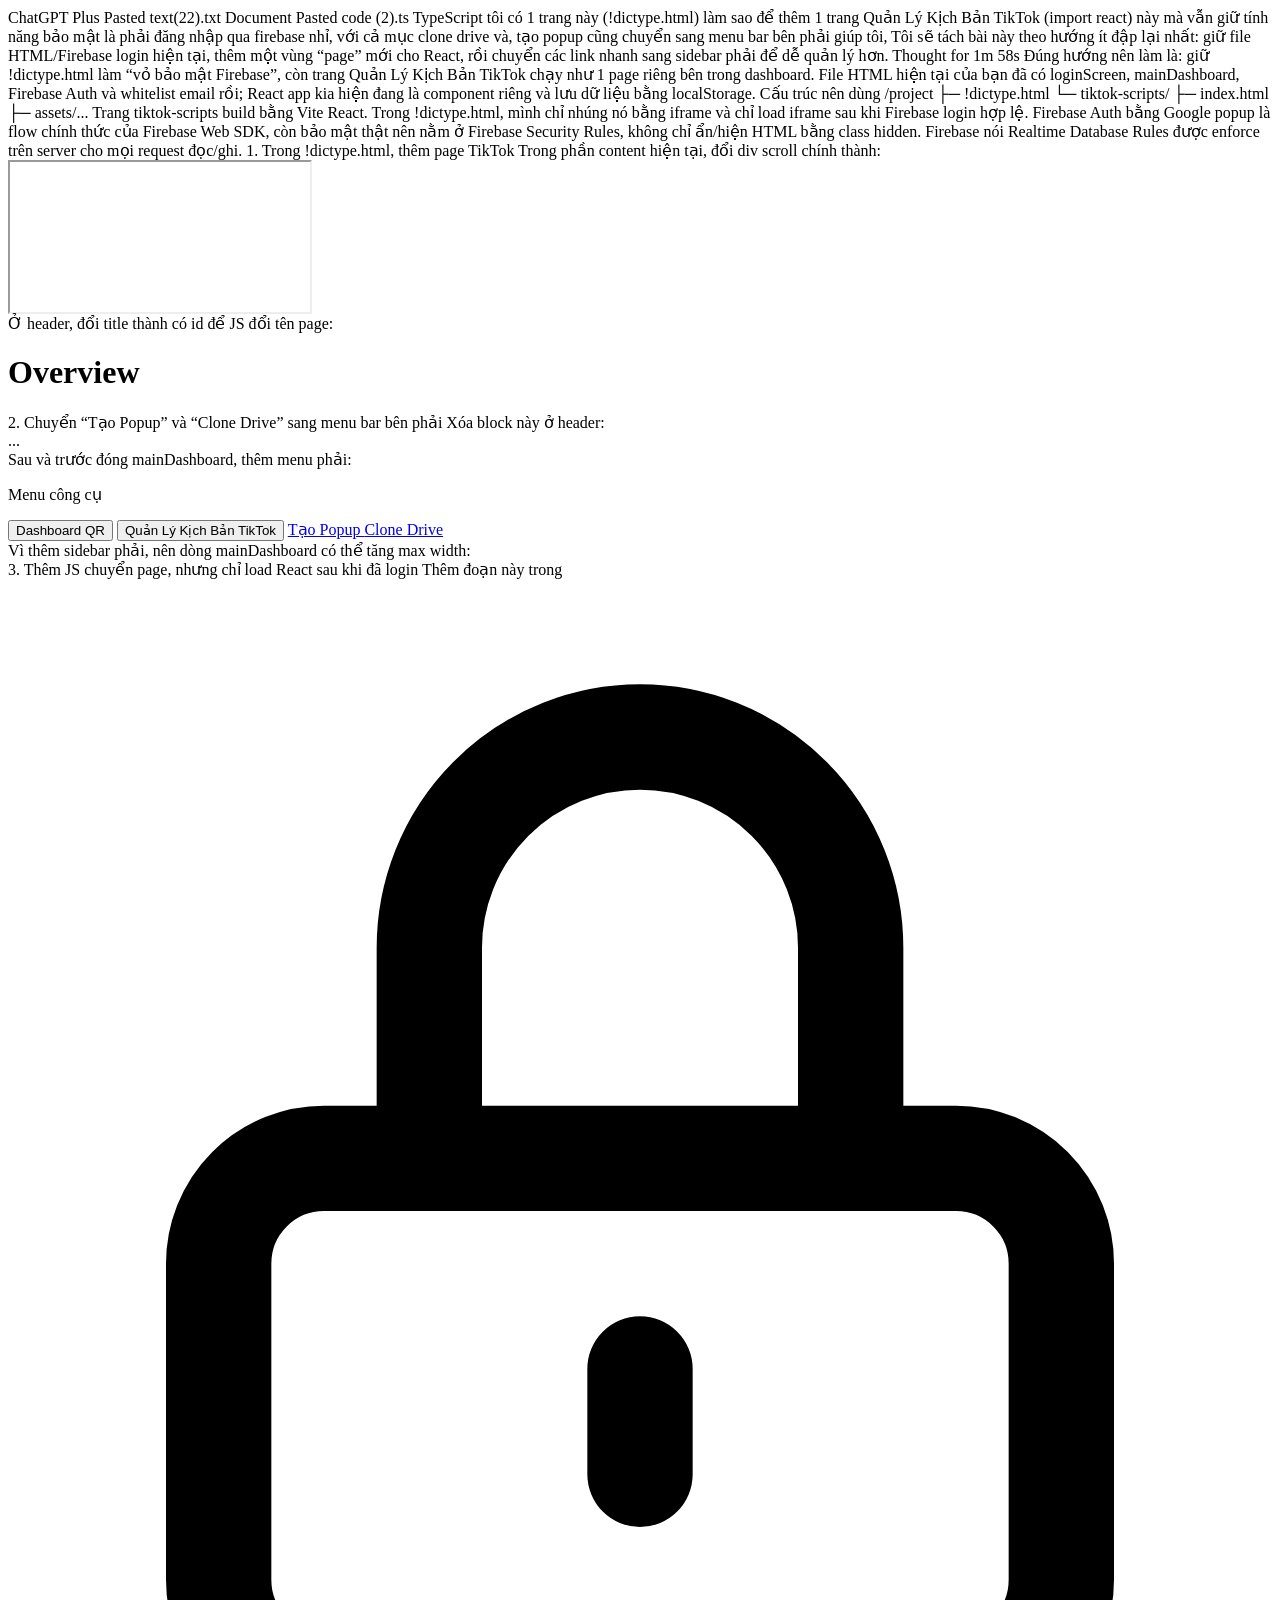
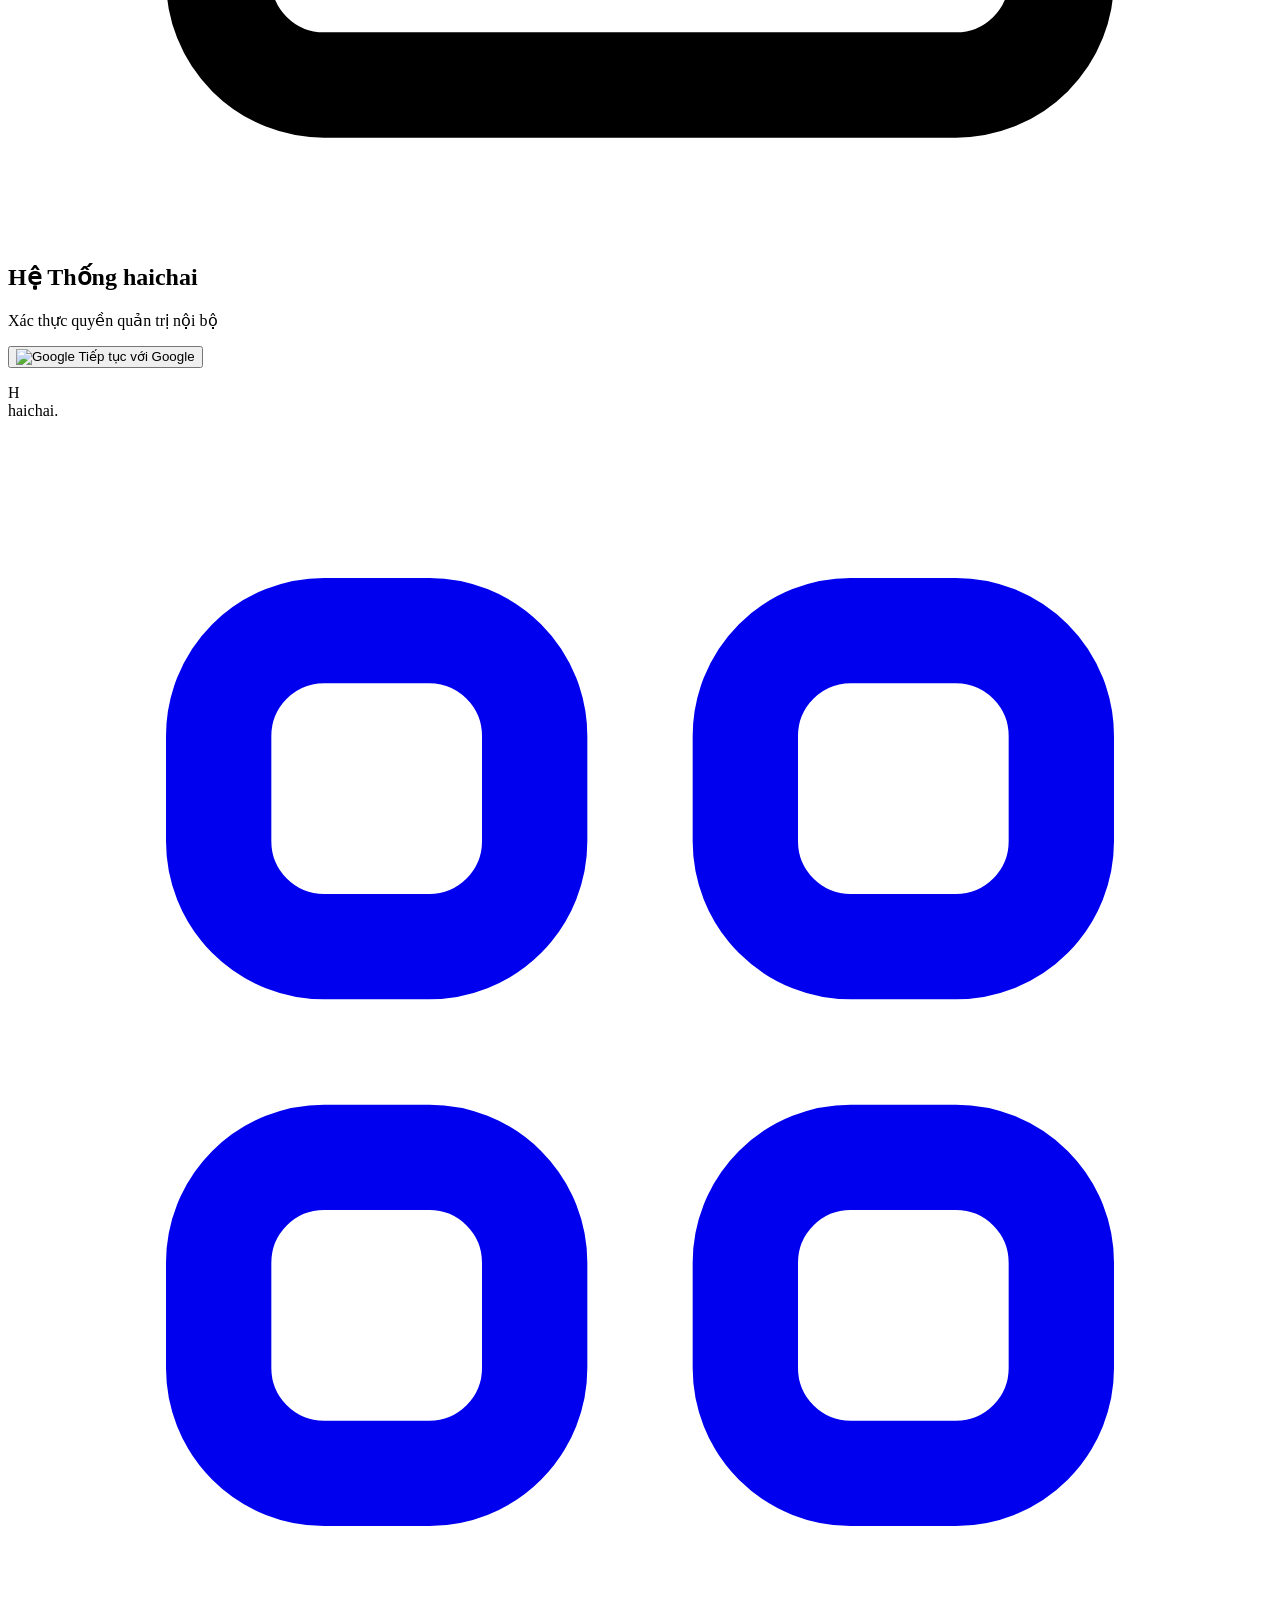
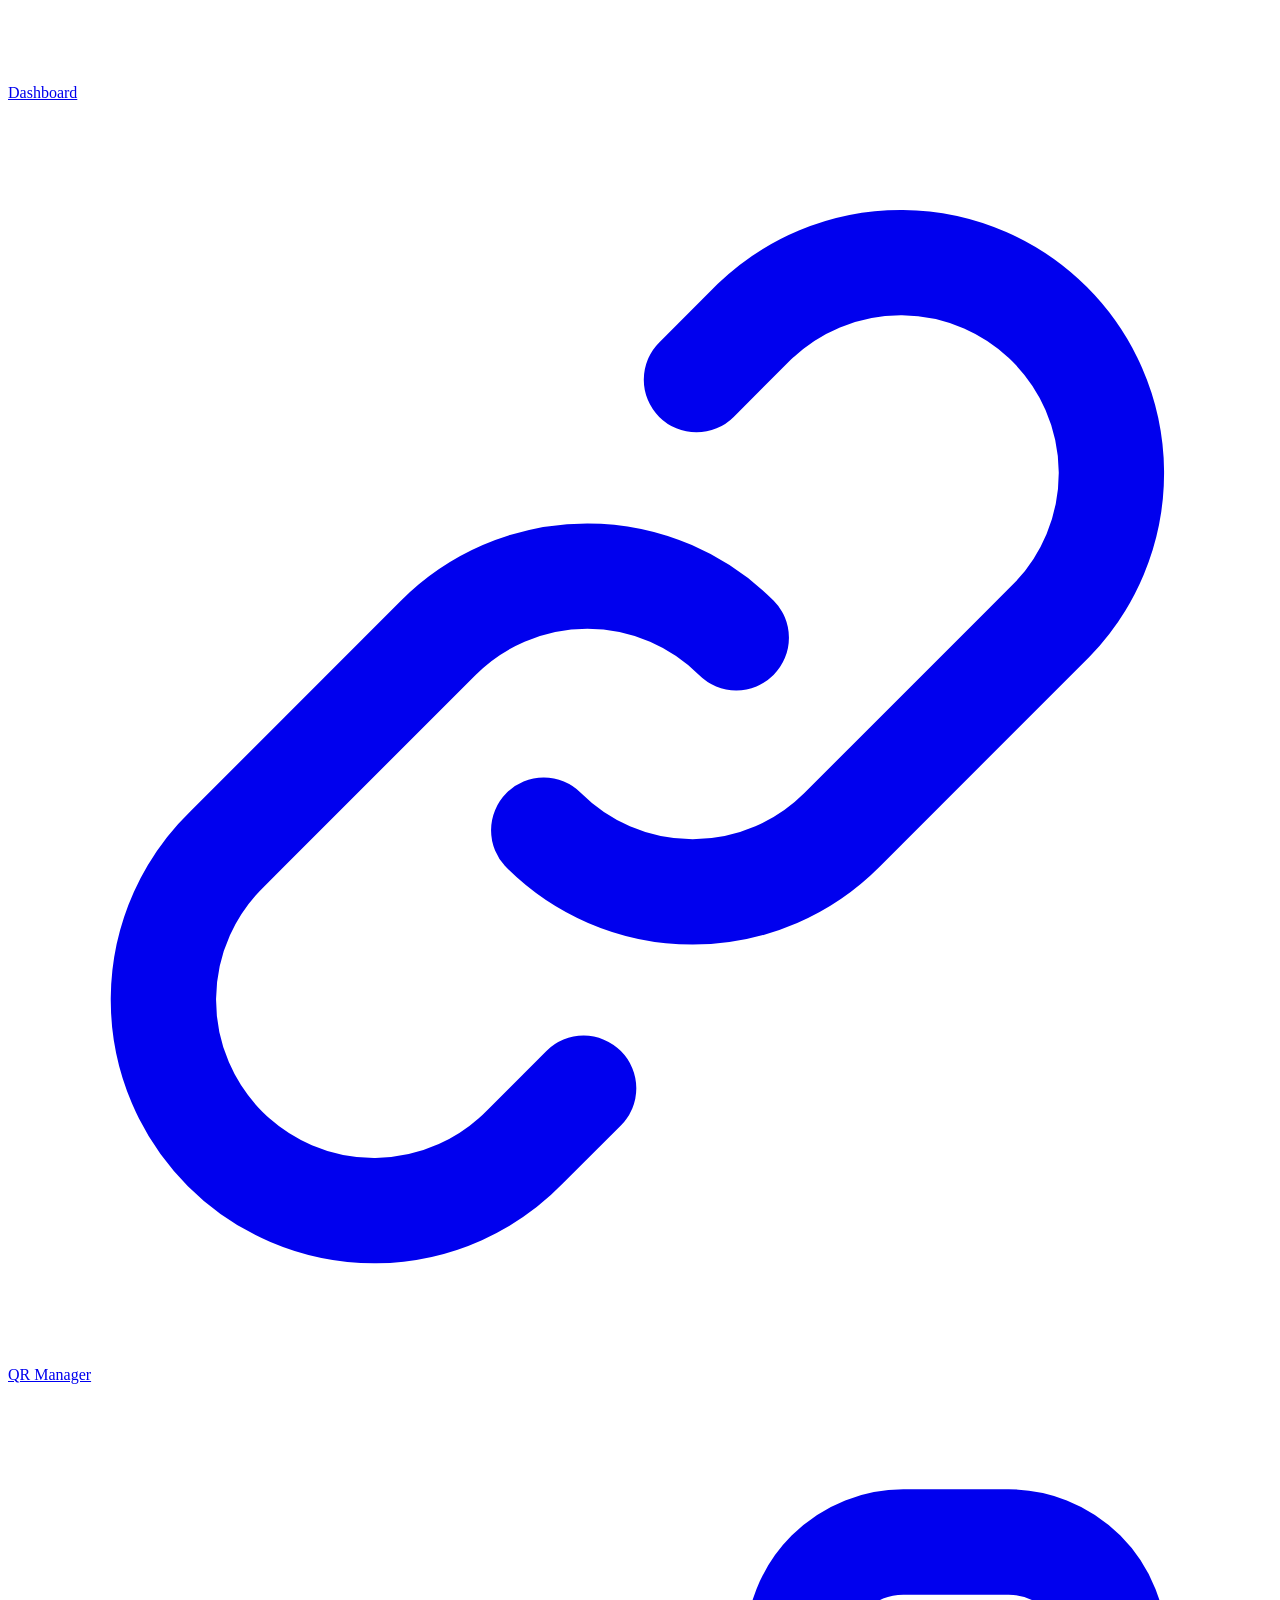
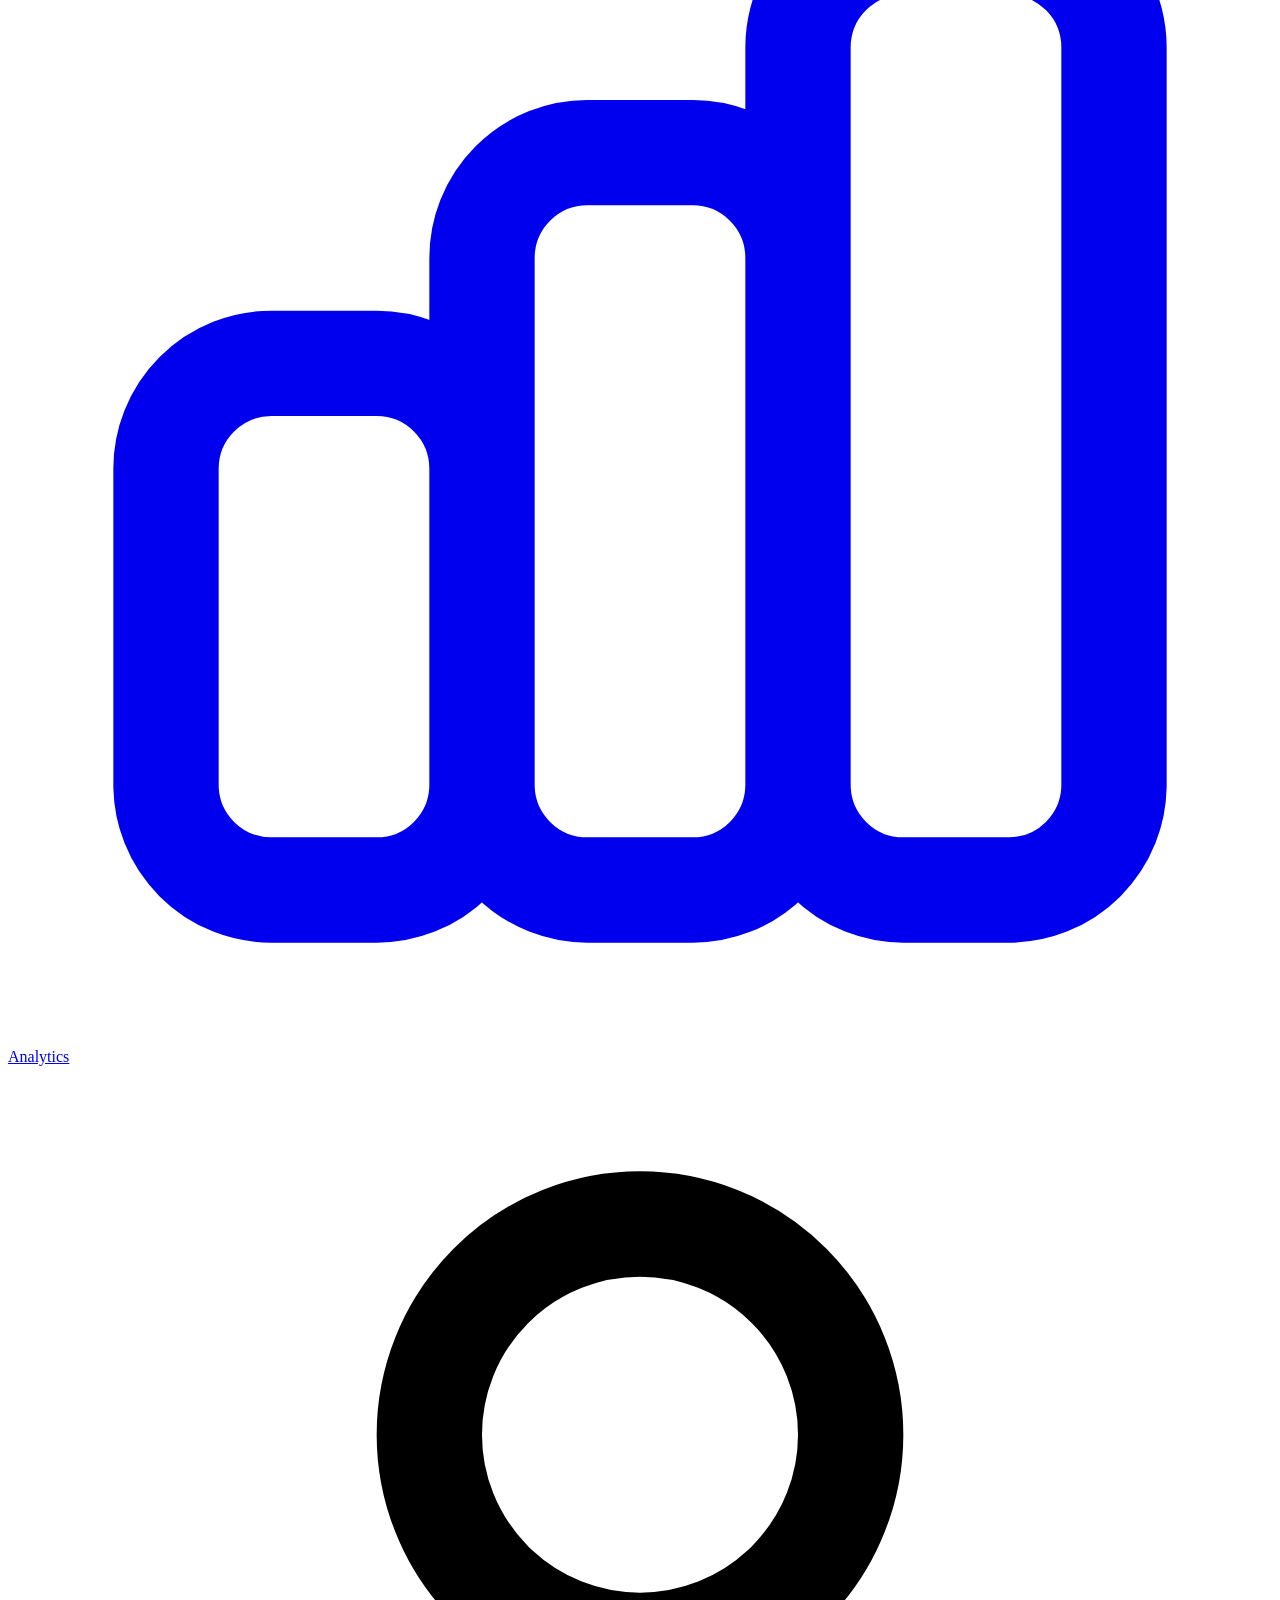
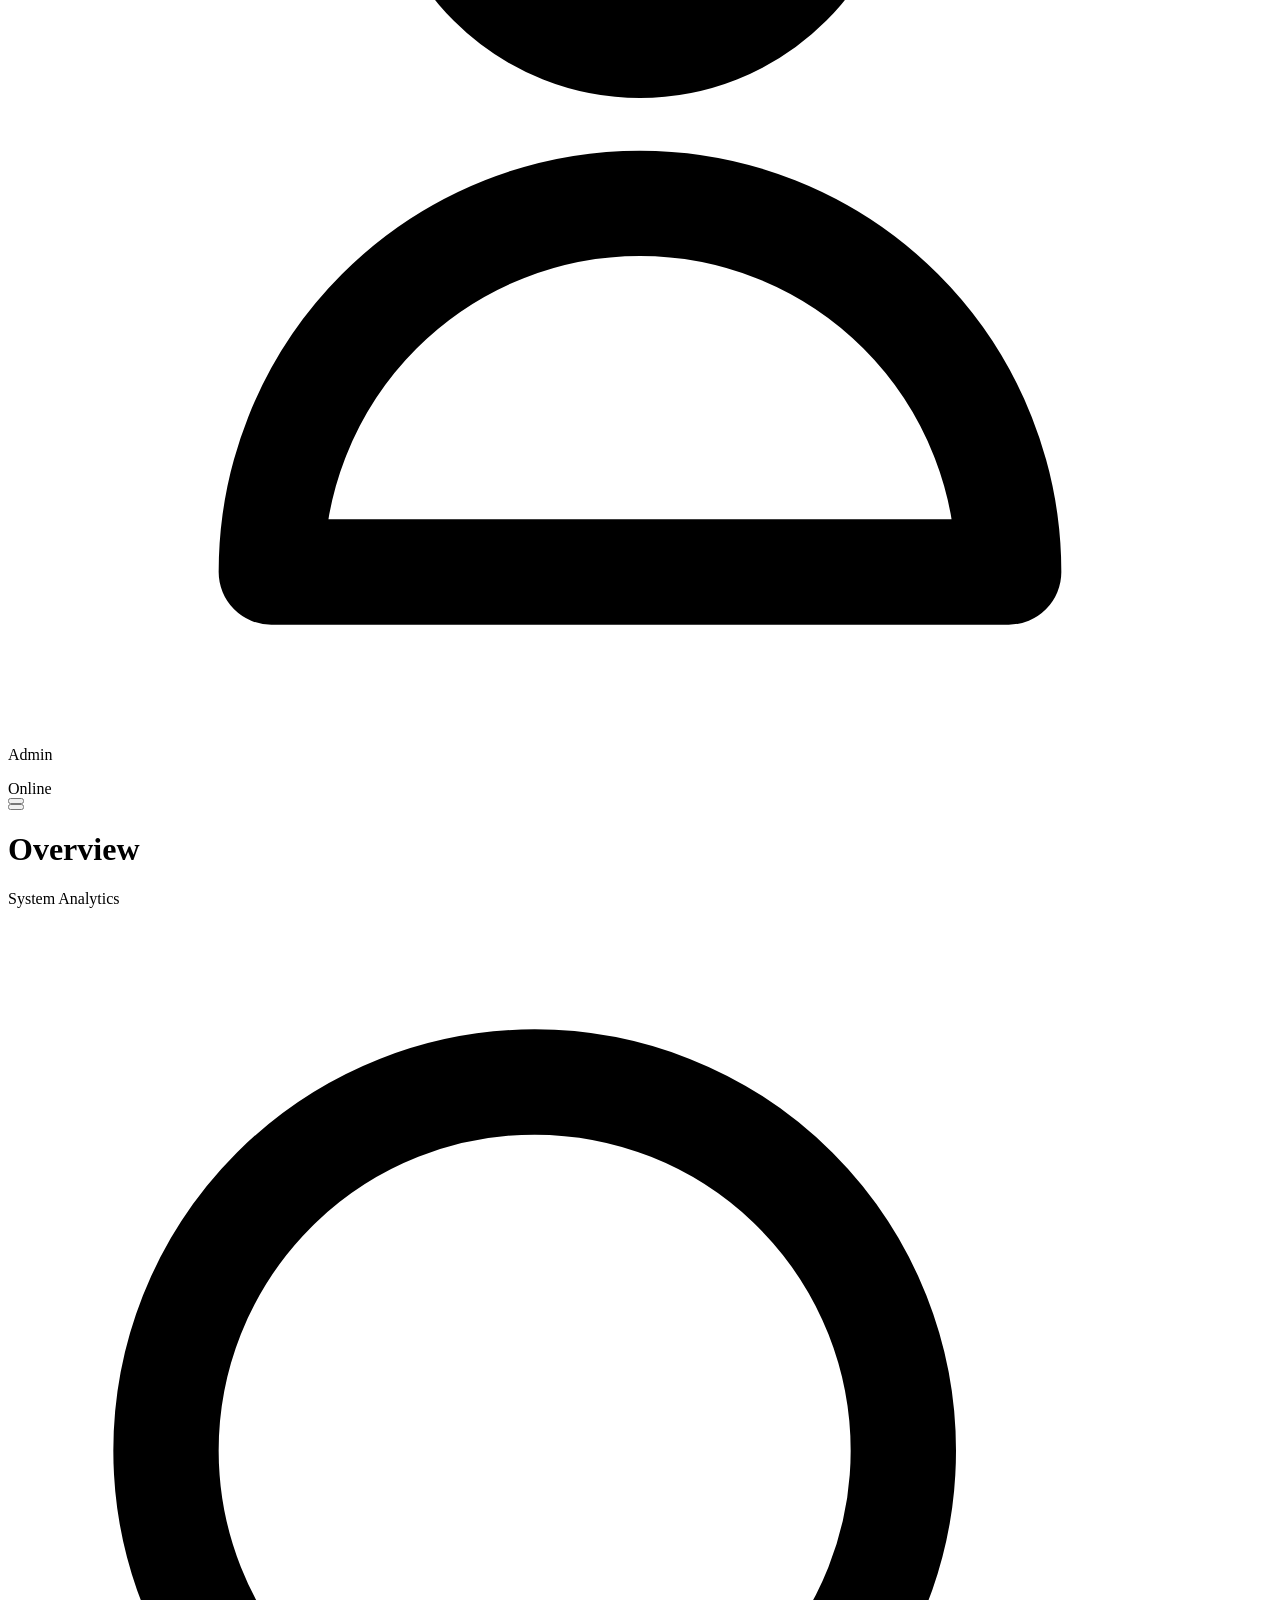
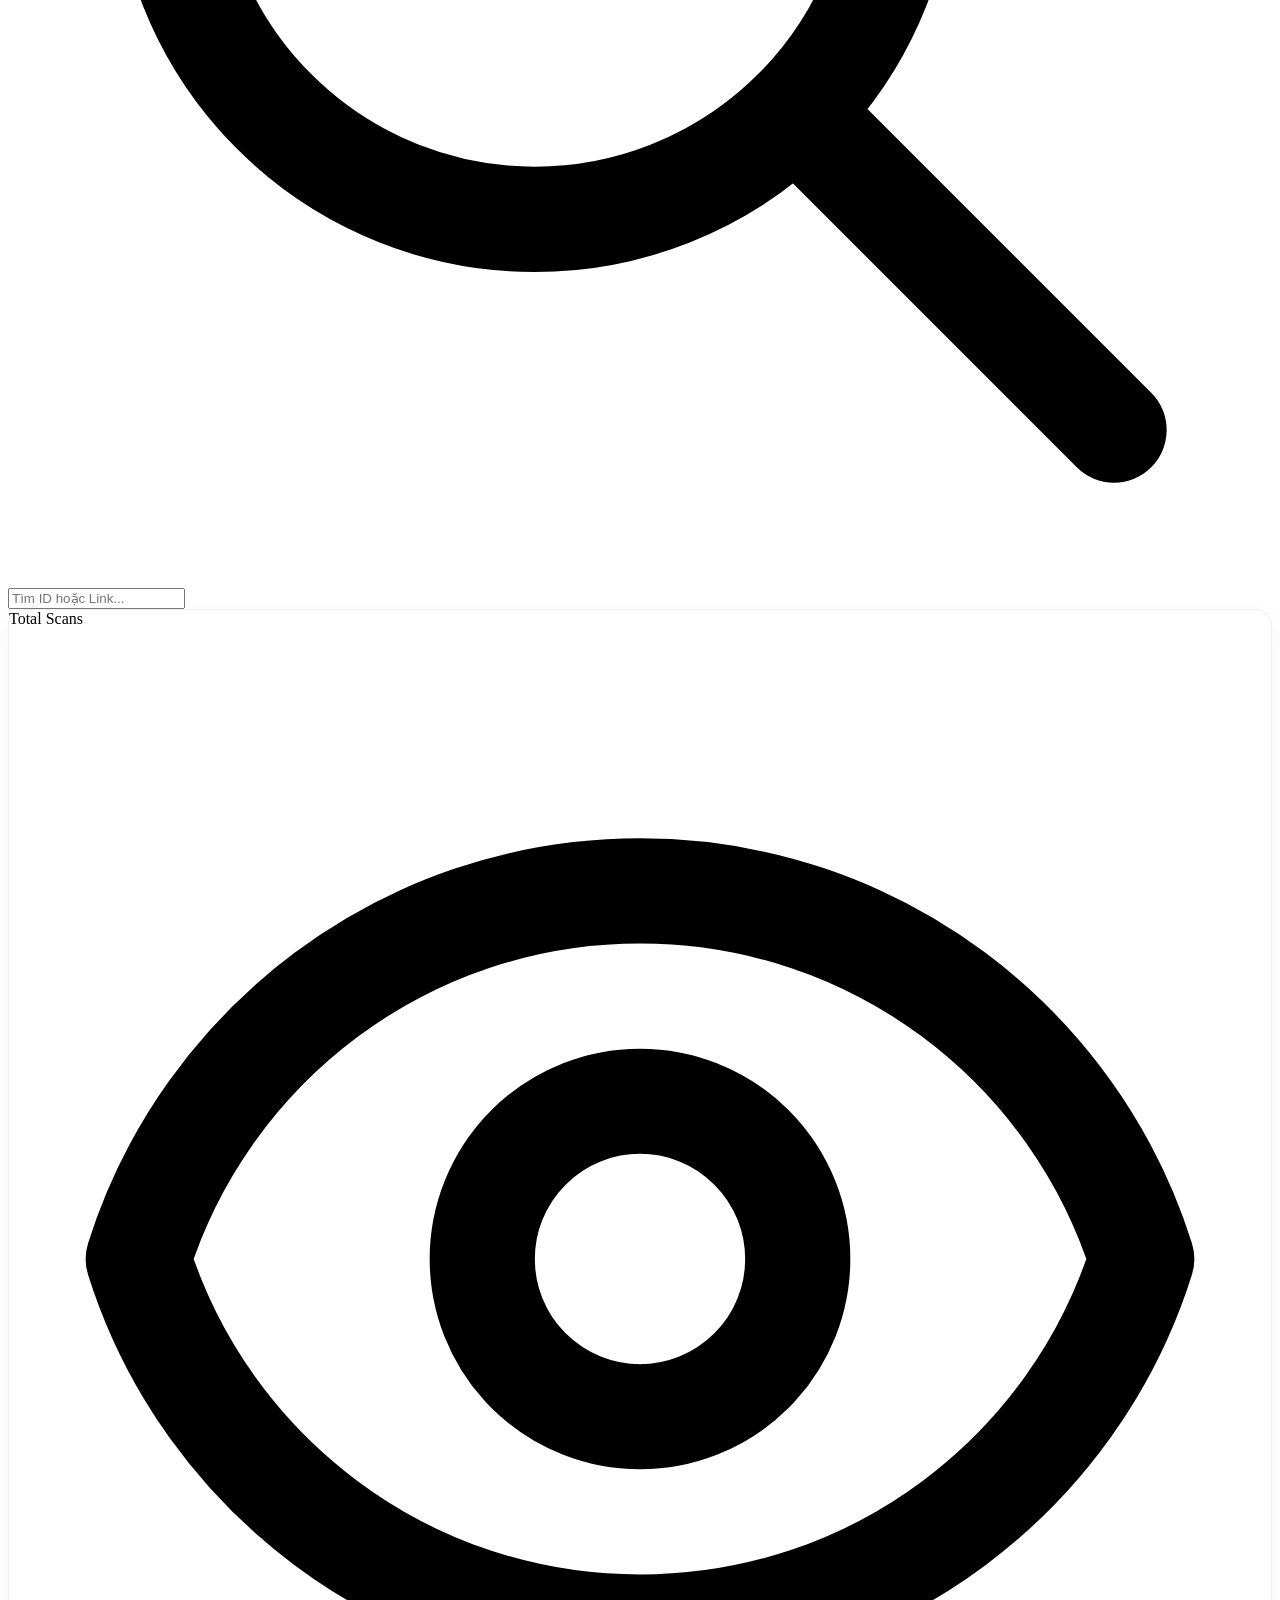
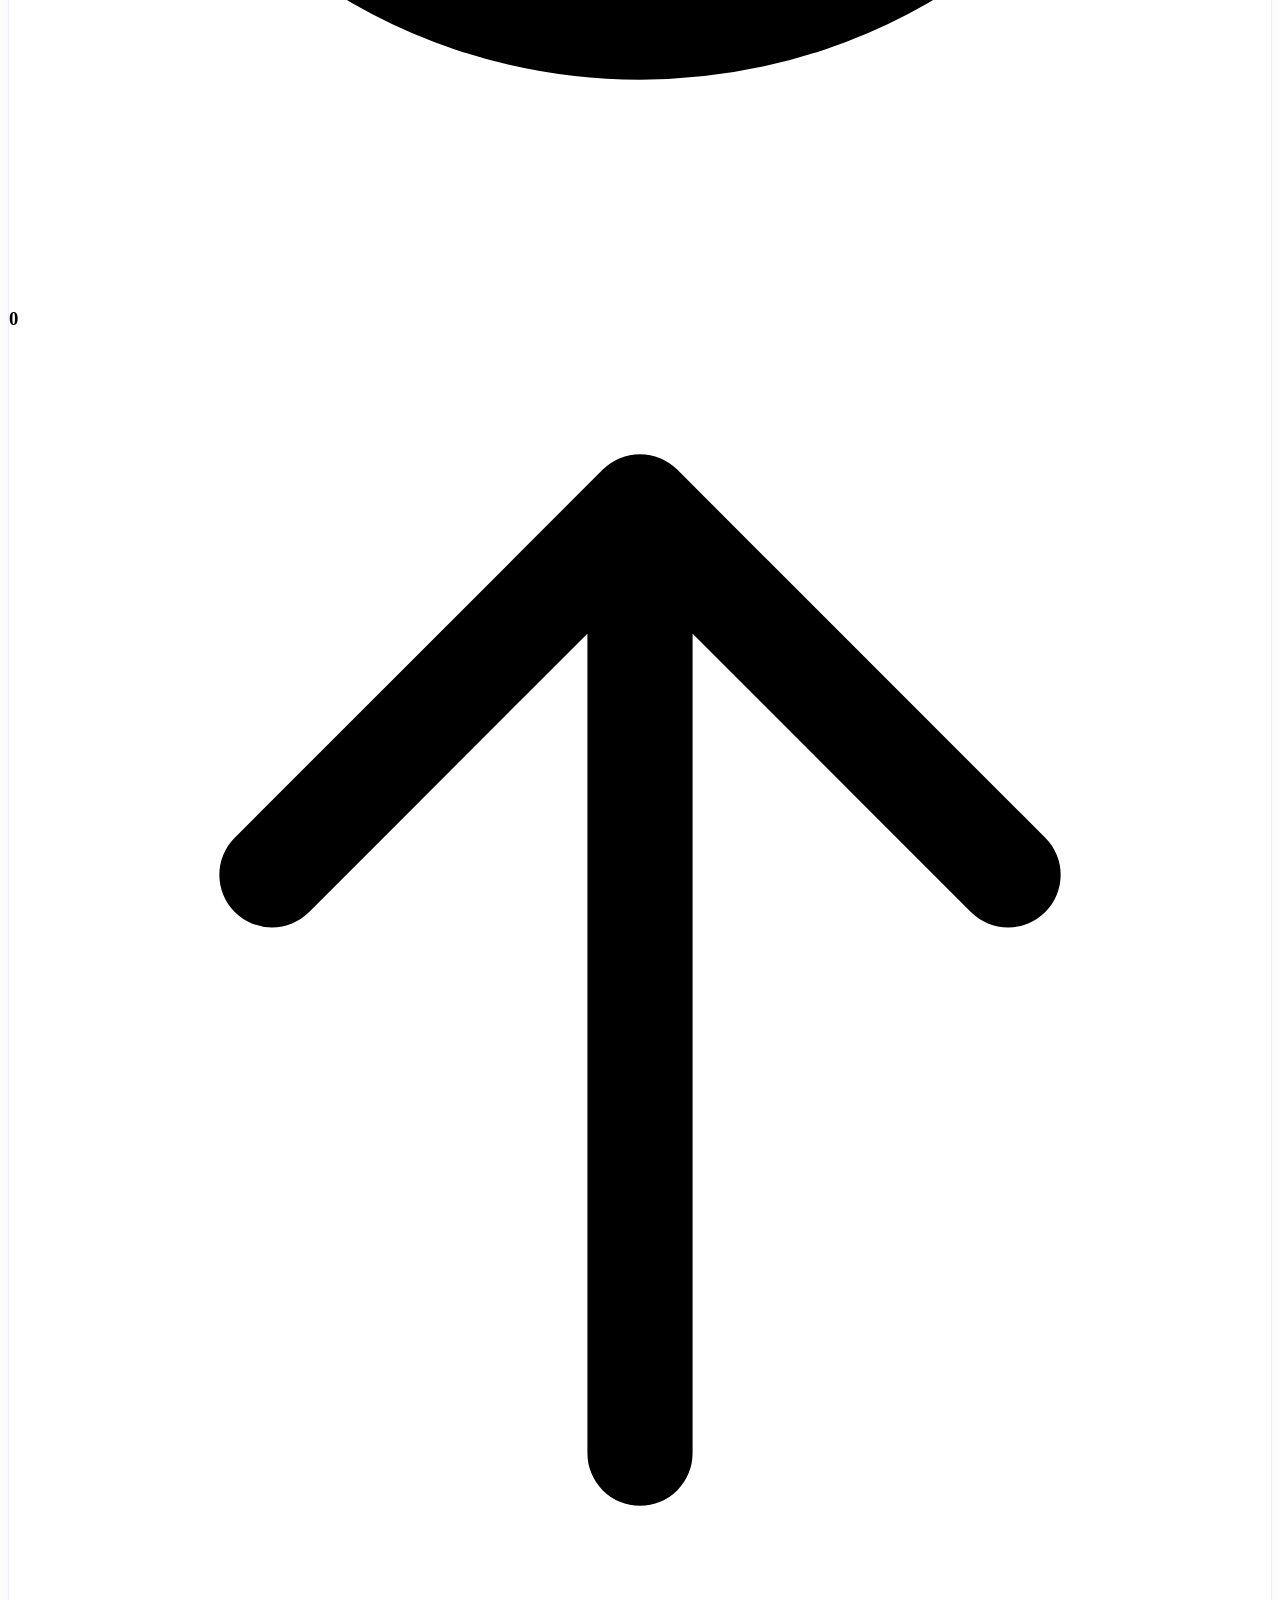
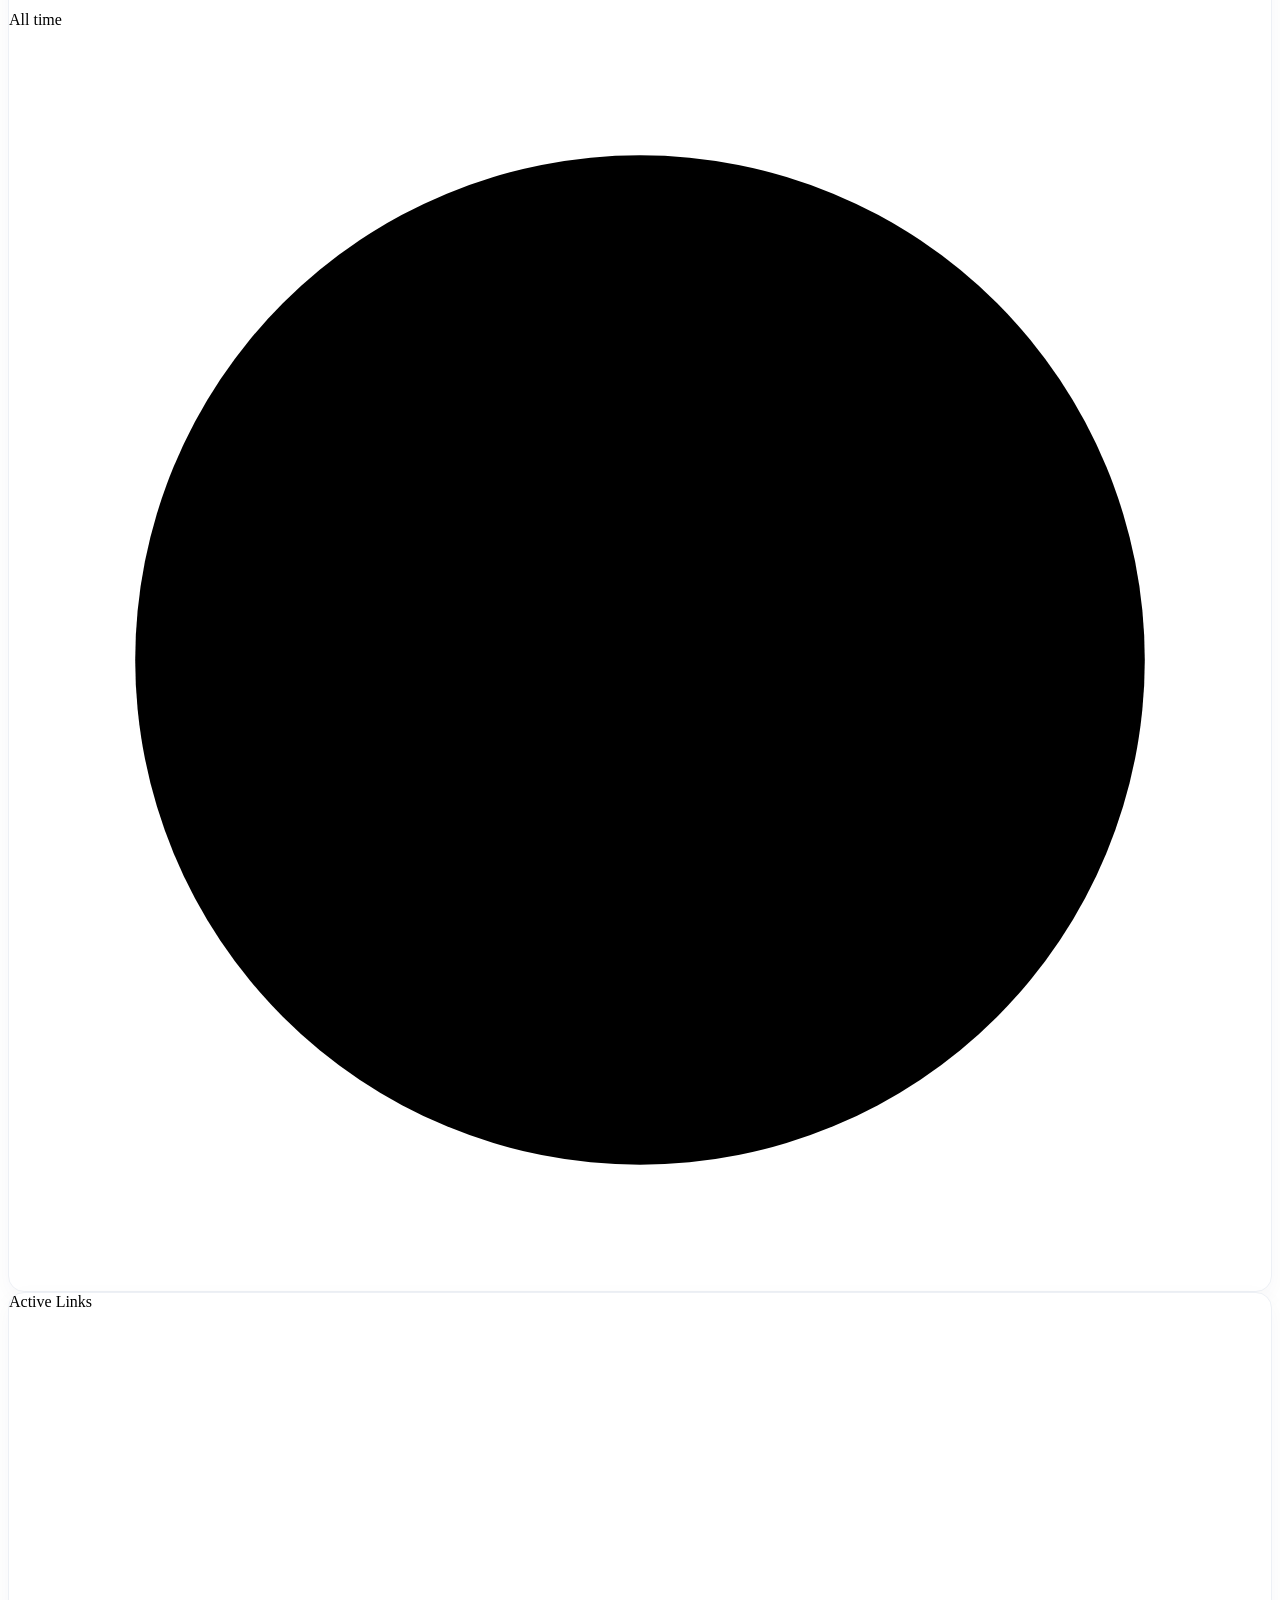
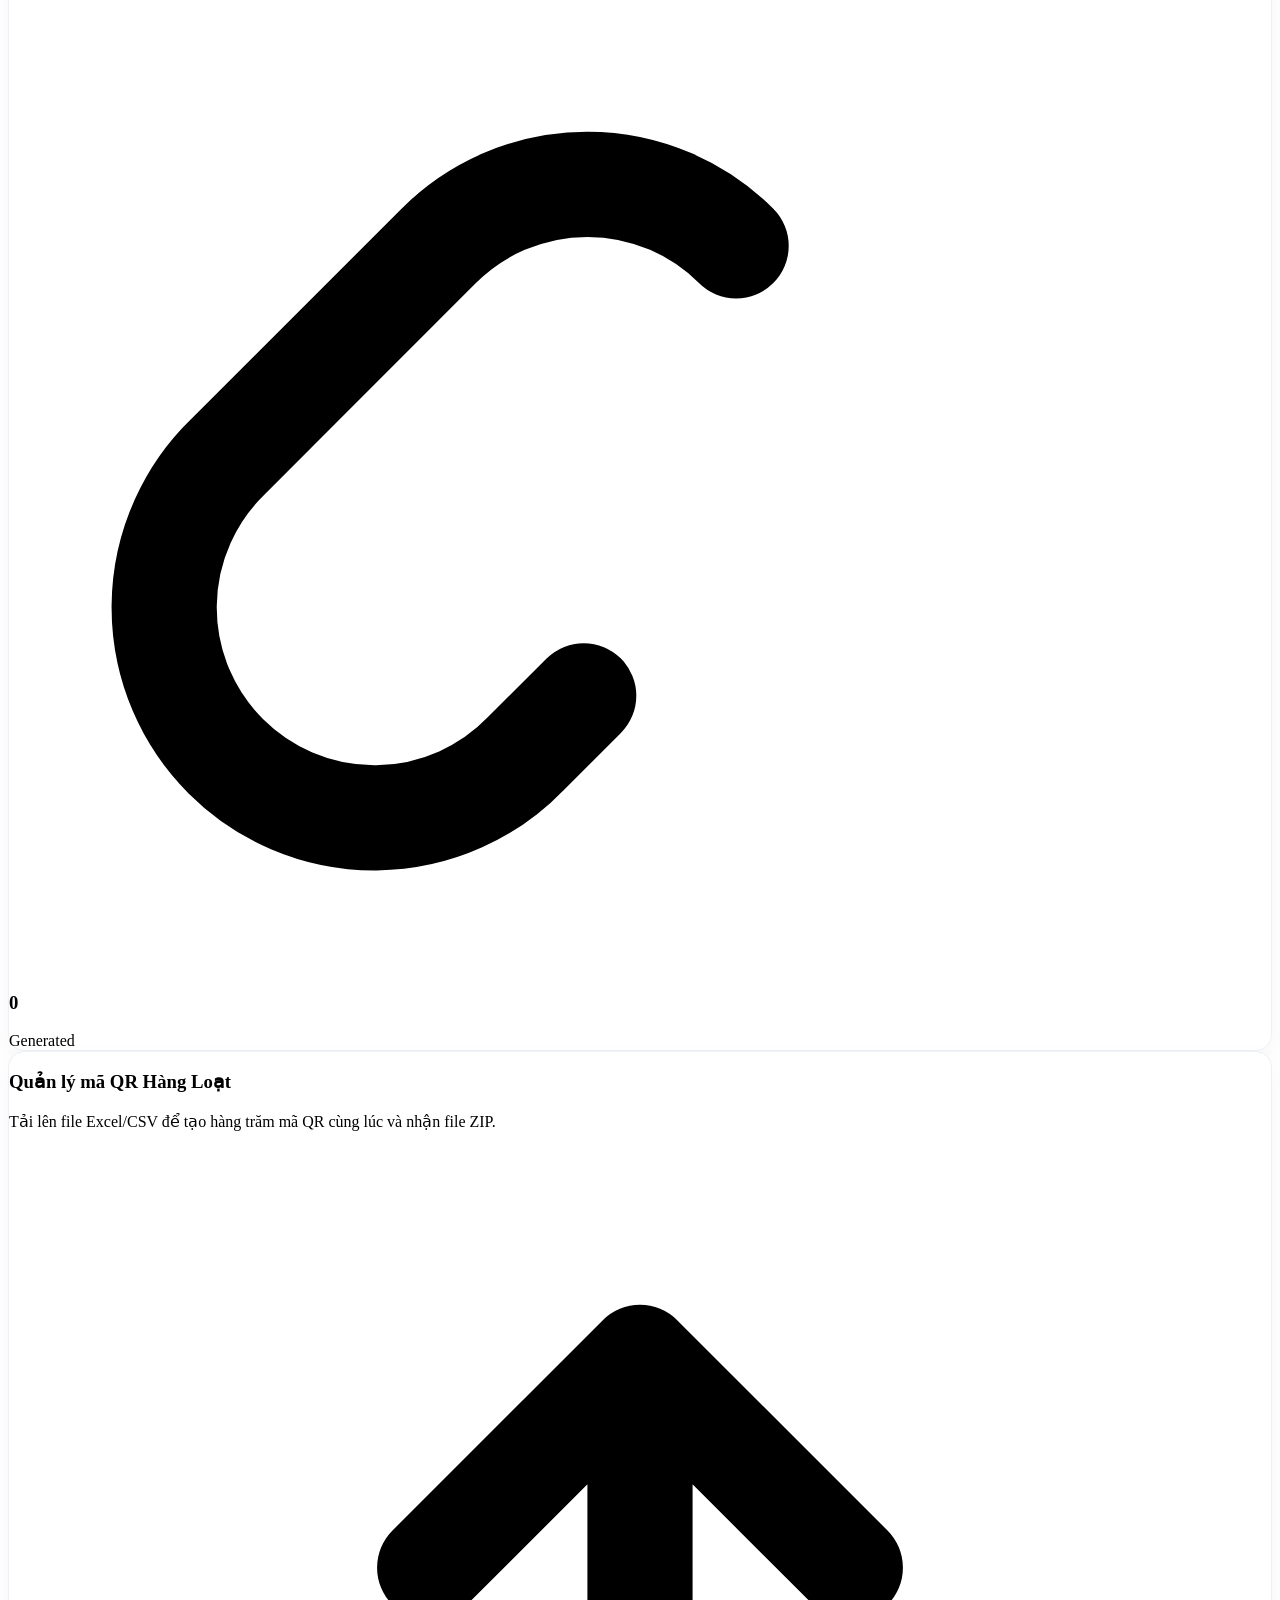
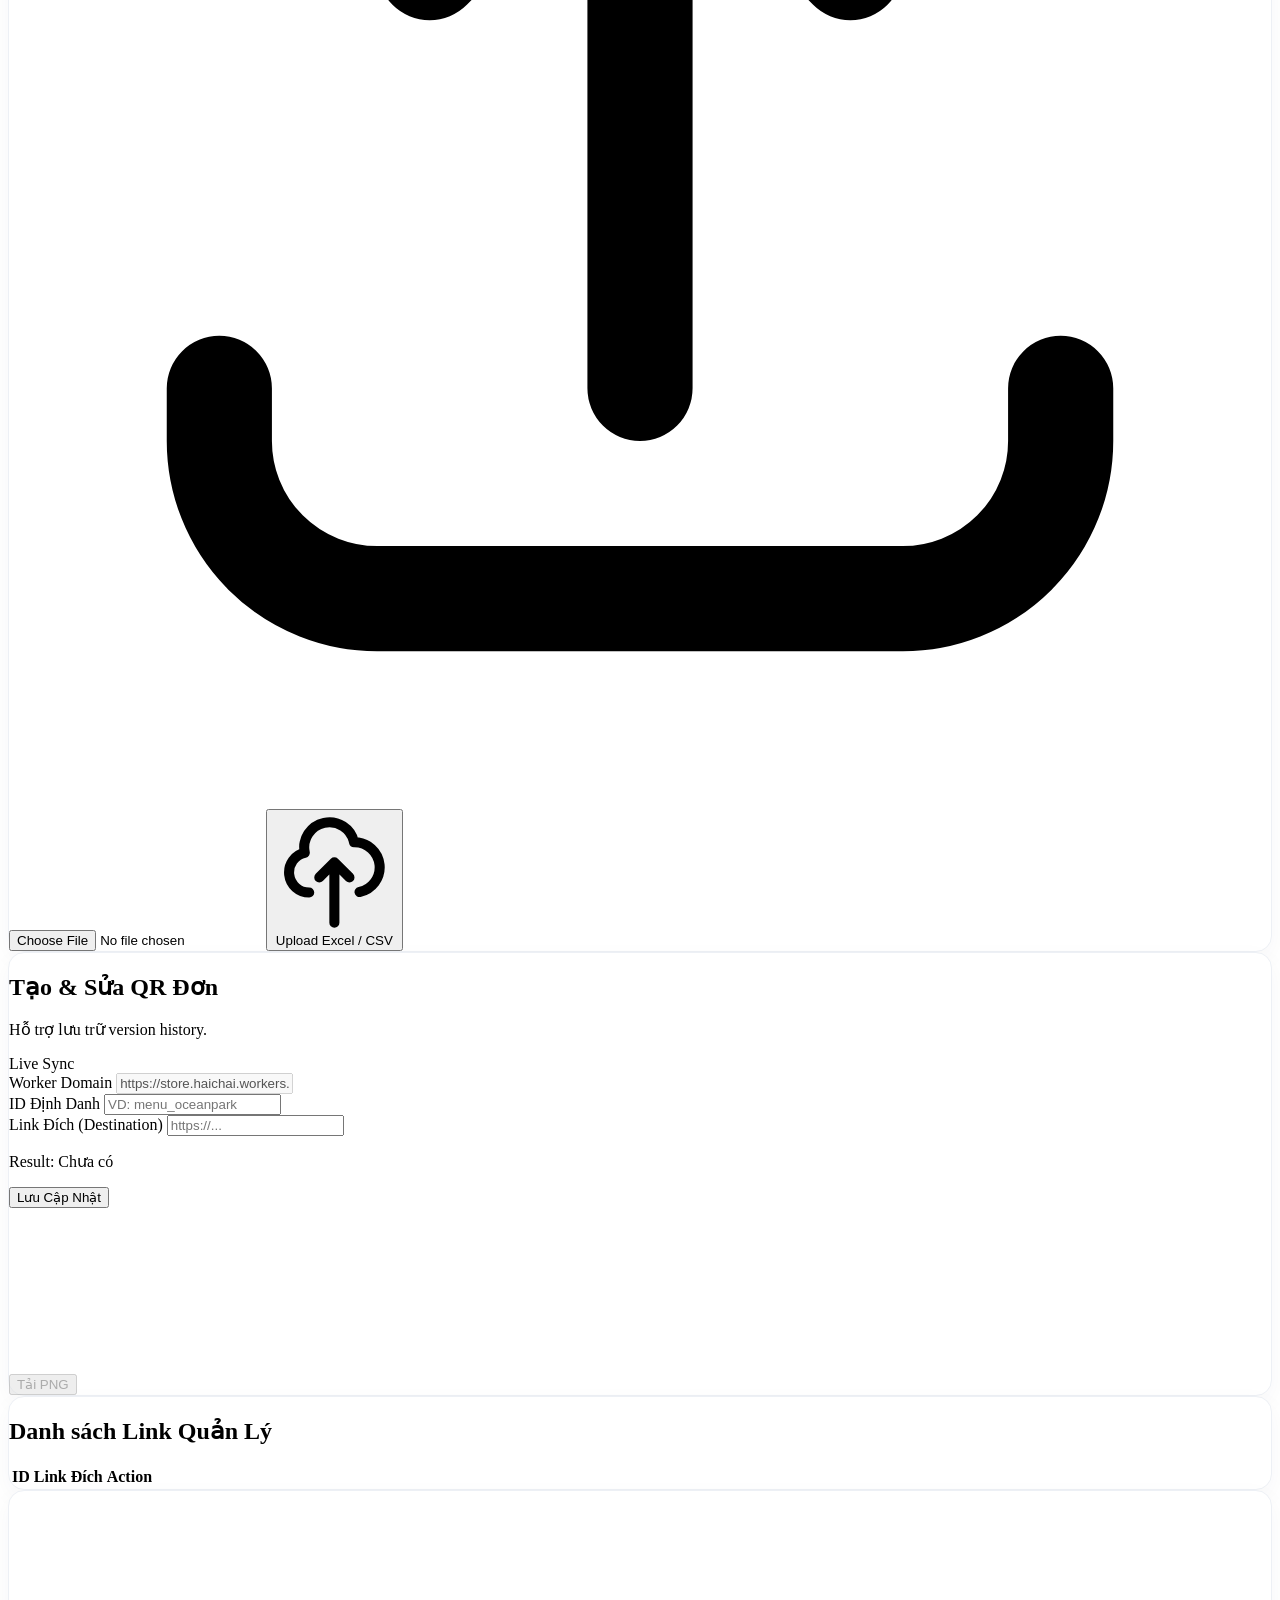
==== commit 0c6ae1b1: "v3" ====
--- a/index.html
+++ b/index.html
@@ -1,3 +1,339 @@
+ChatGPT Plus
+
+
+
+
+
+Pasted text(22).txt
+Document
+
+Pasted code (2).ts
+TypeScript
+tôi có 1 trang này (!dictype.html) làm sao để thêm 1 trang Quản Lý Kịch Bản TikTok (import react) này mà vẫn giữ tính năng bảo mật là phải đăng nhập qua firebase nhỉ, với cả mục clone drive và, tạo popup cũng chuyển sang menu bar bên phải giúp tôi,
+
+Tôi sẽ tách bài này theo hướng ít đập lại nhất: giữ file HTML/Firebase login hiện tại, thêm một vùng “page” mới cho React, rồi chuyển các link nhanh sang sidebar phải để dễ quản lý hơn.
+
+Thought for 1m 58s
+Đúng hướng nên làm là: giữ !dictype.html làm “vỏ bảo mật Firebase”, còn trang Quản Lý Kịch Bản TikTok chạy như 1 page riêng bên trong dashboard. File HTML hiện tại của bạn đã có loginScreen, mainDashboard, Firebase Auth và whitelist email rồi; React app kia hiện đang là component riêng và lưu dữ liệu bằng localStorage. 
+
+ 
+
+
+Cấu trúc nên dùng
+/project
+├─ !dictype.html
+└─ tiktok-scripts/
+   ├─ index.html
+   ├─ assets/...
+Trang tiktok-scripts build bằng Vite React. Trong !dictype.html, mình chỉ nhúng nó bằng iframe và chỉ load iframe sau khi Firebase login hợp lệ.
+
+Firebase Auth bằng Google popup là flow chính thức của Firebase Web SDK, còn bảo mật thật nên nằm ở Firebase Security Rules, không chỉ ẩn/hiện HTML bằng class hidden. Firebase nói Realtime Database Rules được enforce trên server cho mọi request đọc/ghi. 
+ 
+
+1. Trong !dictype.html, thêm page TikTok
+Trong phần content hiện tại, đổi div scroll chính thành:
+
+<div id="pageDashboard" class="flex-1 overflow-y-auto px-6 lg:px-8 pb-12 pt-4">
+  <!-- toàn bộ nội dung dashboard QR hiện tại của bạn để nguyên ở đây -->
+</div>
+
+<div id="pageTikTokScripts" class="hidden flex-1 overflow-hidden p-4 bg-soft-page">
+  <iframe
+    id="tiktokScriptsFrame"
+    data-src="./tiktok-scripts/index.html"
+    src="about:blank"
+    class="w-full h-full rounded-[24px] border border-soft-border bg-white shadow-soft-card"
+  ></iframe>
+</div>
+Ở header, đổi title thành có id để JS đổi tên page:
+
+<h1 id="headerTitle" class="text-xl font-bold text-soft-text">Overview</h1>
+2. Chuyển “Tạo Popup” và “Clone Drive” sang menu bar bên phải
+Xóa block này ở header:
+
+<!-- Quick Actions -->
+<div class="hidden sm:flex items-center gap-2 mr-4 border-r border-soft-border pr-6">
+  ...
+</div>
+Sau </main> và trước </div> đóng mainDashboard, thêm menu phải:
+
+<aside class="w-[220px] bg-soft-sidebar border-l border-soft-border py-8 px-5 hidden lg:flex flex-col shrink-0">
+  <div>
+    <p class="text-[10px] font-bold text-soft-muted uppercase tracking-wider mb-3 px-2">
+      Menu công cụ
+    </p>
+
+    <nav class="space-y-2">
+      <button
+        data-open-page="dashboard"
+        class="right-menu-item w-full flex items-center gap-3 px-3 py-2.5 rounded-xl text-soft-primary bg-white shadow-sm font-semibold text-sm transition-all text-left"
+      >
+        Dashboard QR
+      </button>
+
+      <button
+        data-open-page="tiktok"
+        class="right-menu-item w-full flex items-center gap-3 px-3 py-2.5 rounded-xl text-soft-muted hover:text-soft-text hover:bg-gray-100 font-medium text-sm transition-all text-left"
+      >
+        Quản Lý Kịch Bản TikTok
+      </button>
+
+      <a
+        href="https://haichai.github.io/luckyspin/"
+        target="_blank"
+        class="flex items-center gap-3 px-3 py-2.5 rounded-xl text-soft-muted hover:text-soft-text hover:bg-gray-100 font-medium text-sm transition-all"
+      >
+        Tạo Popup
+      </a>
+
+      <a
+        href="https://script.google.com/a/macros/starspirits.vn/s/AKfycbyf86tNLIRveUFEOBFZmS1kUrpMTHlVKSTbpDM2XudoI1zax7qGC54jZRuTiqDD0keHdQ/exec"
+        target="_blank"
+        class="flex items-center gap-3 px-3 py-2.5 rounded-xl text-soft-muted hover:text-soft-text hover:bg-gray-100 font-medium text-sm transition-all"
+      >
+        Clone Drive
+      </a>
+    </nav>
+  </div>
+</aside>
+Vì thêm sidebar phải, nên dòng mainDashboard có thể tăng max width:
+
+<div id="mainDashboard" class="w-full max-w-[1660px] h-[95vh] bg-white rounded-[34px] shadow-soft-main flex overflow-hidden hidden relative">
+3. Thêm JS chuyển page, nhưng chỉ load React sau khi đã login
+Thêm đoạn này trong <script type="module">, gần cuối file:
+
+function setActiveRightMenu(page) {
+  document.querySelectorAll('.right-menu-item').forEach(btn => {
+    const isActive = btn.dataset.openPage === page;
+
+    btn.classList.toggle('text-soft-primary', isActive);
+    btn.classList.toggle('bg-white', isActive);
+    btn.classList.toggle('shadow-sm', isActive);
+
+    btn.classList.toggle('text-soft-muted', !isActive);
+    btn.classList.toggle('hover:text-soft-text', !isActive);
+    btn.classList.toggle('hover:bg-gray-100', !isActive);
+  });
+}
+
+function openPage(page) {
+  const pageDashboard = document.getElementById('pageDashboard');
+  const pageTikTok = document.getElementById('pageTikTokScripts');
+  const headerTitle = document.getElementById('headerTitle');
+  const frame = document.getElementById('tiktokScriptsFrame');
+
+  if (page === 'tiktok') {
+    pageDashboard.classList.add('hidden');
+    pageTikTok.classList.remove('hidden');
+    headerTitle.innerText = 'Quản Lý Kịch Bản TikTok';
+
+    // Chỉ load React app sau khi user đã qua Firebase Auth
+    if (frame && frame.src === 'about:blank') {
+      frame.src = frame.dataset.src;
+    }
+  } else {
+    pageTikTok.classList.add('hidden');
+    pageDashboard.classList.remove('hidden');
+    headerTitle.innerText = 'Overview';
+  }
+
+  setActiveRightMenu(page);
+}
+
+document.querySelectorAll('[data-open-page]').forEach(btn => {
+  btn.addEventListener('click', () => {
+    openPage(btn.dataset.openPage);
+  });
+});
+Trong block onAuthStateChanged, sau khi user hợp lệ và hiện dashboard:
+
+document.getElementById('mainDashboard').classList.remove('hidden');
+openPage('dashboard');
+4. Tạo React app cho trang TikTok
+Chạy:
+
+npm create vite@latest tiktok-scripts -- --template react
+cd tiktok-scripts
+npm install firebase lucide-react
+Đổi file React bạn gửi thành:
+
+src/TiktokScriptManager.jsx
+Và đổi dòng:
+
+export default function App() {
+thành:
+
+export default function TiktokScriptManager() {
+Tạo src/main.jsx:
+
+import React, { useEffect, useState } from 'react';
+import ReactDOM from 'react-dom/client';
+import { initializeApp } from 'firebase/app';
+import {
+  getAuth,
+  GoogleAuthProvider,
+  signInWithPopup,
+  onAuthStateChanged,
+  signOut
+} from 'firebase/auth';
+
+import TiktokScriptManager from './TiktokScriptManager.jsx';
+import './index.css';
+
+const VIP_EMAILS = [
+  'duc.nguyentrong@haichai.vn',
+  'trung.ceo@haichai.vn'
+];
+
+const firebaseConfig = {
+  apiKey: "AIzaSyD_VeofclR5xZI0g_PQv2nSXEM-Dek3kMY",
+  authDomain: "haichai-tracking.firebaseapp.com",
+  databaseURL: "https://haichai-tracking-default-rtdb.asia-southeast1.firebasedatabase.app",
+  projectId: "haichai-tracking",
+  storageBucket: "haichai-tracking.firebasestorage.app",
+  messagingSenderId: "967741417841",
+  appId: "1:967741417841:web:4da562376c02fbb1a26ed0"
+};
+
+const app = initializeApp(firebaseConfig);
+const auth = getAuth(app);
+const provider = new GoogleAuthProvider();
+
+function isAllowedUser(user) {
+  const email = user?.email?.toLowerCase() || '';
+  return email.endsWith('@starspirits.vn') || VIP_EMAILS.includes(email);
+}
+
+function AuthGate() {
+  const [status, setStatus] = useState('checking');
+  const [user, setUser] = useState(null);
+
+  useEffect(() => {
+    return onAuthStateChanged(auth, currentUser => {
+      if (!currentUser) {
+        setUser(null);
+        setStatus('signed-out');
+        return;
+      }
+
+      if (!isAllowedUser(currentUser)) {
+        signOut(auth);
+        setUser(null);
+        setStatus('denied');
+        return;
+      }
+
+      setUser(currentUser);
+      setStatus('allowed');
+    });
+  }, []);
+
+  if (status === 'checking') {
+    return (
+      <div className="h-screen grid place-items-center bg-slate-950 text-slate-300">
+        Đang kiểm tra đăng nhập...
+      </div>
+    );
+  }
+
+  if (status === 'signed-out' || status === 'denied') {
+    return (
+      <div className="h-screen grid place-items-center bg-slate-950 text-slate-100">
+        <div className="bg-slate-900 border border-slate-800 rounded-2xl p-6 w-full max-w-sm text-center">
+          <h1 className="text-lg font-bold mb-2">Cần đăng nhập Firebase</h1>
+          <p className="text-sm text-slate-400 mb-5">
+            Chỉ email nội bộ được phép mở trang Quản Lý Kịch Bản TikTok.
+          </p>
+
+          {status === 'denied' && (
+            <p className="text-sm text-rose-400 mb-4">
+              Email này không có quyền truy cập.
+            </p>
+          )}
+
+          <button
+            onClick={() => signInWithPopup(auth, provider)}
+            className="w-full bg-cyan-500 hover:bg-cyan-400 text-slate-950 font-bold py-2.5 rounded-xl"
+          >
+            Đăng nhập Google
+          </button>
+        </div>
+      </div>
+    );
+  }
+
+  return <TiktokScriptManager currentUser={user} />;
+}
+
+ReactDOM.createRoot(document.getElementById('root')).render(<AuthGate />);
+Sau đó build:
+
+npm run build
+Copy toàn bộ nội dung trong tiktok-scripts/dist/ lên thư mục:
+
+/tiktok-scripts/
+cùng cấp với !dictype.html.
+
+5. Bảo mật Firebase Rules
+Trong Firebase Realtime Database Rules, nên chặn đọc/ghi nếu chưa login. Rules có thể dùng auth.token.email; Firebase docs cũng nói auth.token có trường email, và Rules API hỗ trợ endsWith() cho string. 
+ 
+
+Ví dụ:
+
+{
+  "rules": {
+    ".read": "auth != null && auth.token.email != null && (auth.token.email.endsWith('@starspirits.vn') || auth.token.email == 'duc.nguyentrong@haichai.vn' || auth.token.email == 'trung.ceo@haichai.vn')",
+    ".write": "auth != null && auth.token.email != null && (auth.token.email.endsWith('@starspirits.vn') || auth.token.email == 'duc.nguyentrong@haichai.vn' || auth.token.email == 'trung.ceo@haichai.vn')"
+  }
+}
+Điểm quan trọng: ẩn page bằng JS chỉ là UI guard. Nếu dữ liệu quan trọng nằm ở Firebase, Rules mới là lớp khóa thật.
+
+6. Lưu ý về React app của bạn
+Hiện React app đang lưu bằng:
+
+localStorage.getItem('tiktok_scripts_v3')
+localStorage.setItem('tiktok_scripts_v3', ...)
+Cái này dùng được, nhưng chỉ lưu trên máy đang mở. Nếu muốn team đăng nhập ở máy khác vẫn thấy cùng kho kịch bản, nên chuyển sang Firebase path như:
+
+tiktok_scripts/{scriptId}
+hoặc nếu muốn mỗi user có kho riêng:
+
+tiktok_scripts_by_user/{uid}/{scriptId}
+Tóm lại: iframe + AuthGate riêng trong React + Firebase Rules là cách ít sửa nhất mà vẫn giữ được đăng nhập Firebase.
+
+
+ối nghe mệt thế,bạn gộp vô 1 file index. html giúp tôi
+
+Được, mình sẽ làm kiểu “1 file chạy luôn”: giữ Firebase login trong index.html, nhúng phần TikTok bằng React CDN/Babel trong cùng file, không cần Vite/build riêng.
+
+Mình sẽ không tách thư mục nữa. File mới sẽ là index.html duy nhất: Firebase login vẫn ở ngoài cùng, sau khi đăng nhập mới mở được cả QR Dashboard và trang TikTok.
+
+Thought for 2m 54s
+Xong rồi, tôi gộp thành 1 file index.html duy nhất.
+
+File này đã có:
+
+Giữ Firebase login Google như dashboard cũ.
+
+Sau khi login mới hiện dashboard.
+
+Thêm page Quản Lý Kịch Bản TikTok trong cùng file, dùng React CDN/Babel.
+
+Chuyển Tạo Popup và Clone Drive sang menu bar bên phải.
+
+Thêm nút chuyển giữa Dashboard QR và Quản Lý Kịch Bản TikTok.
+
+Phần TikTok vẫn lưu kịch bản bằng localStorage, giống logic React bạn gửi. 
+
+ 
+
+
+Tải file ở đây:
+
+index.html
+
+Lưu ý nhỏ: nên up file này lên GitHub Pages/domain thật để Firebase Google login chạy ổn. Không nên mở trực tiếp bằng file:// vì Google login/Firebase thường cần domain được authorize.
+
 <!DOCTYPE html>
 <html lang="vi">
 <head>
@@ -17,6 +353,10 @@
     <script src="https://cdnjs.cloudflare.com/ajax/libs/xlsx/0.18.5/xlsx.full.min.js"></script>
     <script src="https://cdnjs.cloudflare.com/ajax/libs/jszip/3.10.1/jszip.min.js"></script>
     <script src="https://cdnjs.cloudflare.com/ajax/libs/FileSaver.js/2.0.5/FileSaver.min.js"></script>
+    <!-- React in one file: TikTok Script Manager -->
+    <script crossorigin src="https://unpkg.com/react@18/umd/react.production.min.js"></script>
+    <script crossorigin src="https://unpkg.com/react-dom@18/umd/react-dom.production.min.js"></script>
+    <script src="https://unpkg.com/@babel/standalone/babel.min.js"></script>
 
     <!-- Tailwind Config for Design System -->
     <script>
@@ -90,7 +430,7 @@
     </div>
 
     <!-- MAIN DASHBOARD SHELL -->
-    <div id="mainDashboard" class="w-full max-w-[1440px] h-[95vh] bg-white rounded-[34px] shadow-soft-main flex overflow-hidden hidden relative">
+    <div id="mainDashboard" class="w-full max-w-[1660px] h-[95vh] bg-white rounded-[34px] shadow-soft-main flex overflow-hidden hidden relative">
         
         <!-- SIDEBAR -->
         <aside class="w-[200px] bg-soft-sidebar flex flex-col justify-between py-8 px-6 border-r border-soft-border hidden md:flex shrink-0">
@@ -148,33 +488,21 @@
                 <div class="flex items-center gap-3">
                     <button class="md:hidden text-soft-muted"><svg class="w-6 h-6" fill="none" stroke="currentColor" viewBox="0 0 24 24"><path stroke-linecap="round" stroke-linejoin="round" stroke-width="2" d="M4 6h16M4 12h16M4 18h16"></path></svg></button>
                     <div>
-                        <h1 class="text-xl font-bold text-soft-text">Overview</h1>
+                        <h1 id="headerTitle" class="text-xl font-bold text-soft-text">Overview</h1>
                         <p class="text-[11px] text-soft-muted font-medium" id="headerDate">System Analytics</p>
                     </div>
                 </div>
 
                 <div class="flex items-center gap-4">
-                    <!-- Quick Actions -->
-                    <div class="hidden sm:flex items-center gap-2 mr-4 border-r border-soft-border pr-6">
-                        <a href="https://haichai.github.io/luckyspin/" target="_blank" class="text-xs font-semibold text-soft-muted hover:text-soft-primary flex items-center gap-1.5 transition">
-                            <svg class="w-4 h-4" fill="none" stroke="currentColor" viewBox="0 0 24 24"><path stroke-linecap="round" stroke-linejoin="round" stroke-width="2" d="M13.828 10.172a4 4 0 00-5.656 0l-4 4a4 4 0 105.656 5.656l1.102-1.101m-.758-4.899a4 4 0 005.656 0l4-4a4 4 0 00-5.656-5.656l-1.1 1.1"></path></svg>
-                            Tạo Popup
-                        </a>
-                        <a href="https://script.google.com/a/macros/starspirits.vn/s/AKfycbyf86tNLIRveUFEOBFZmS1kUrpMTHlVKSTbpDM2XudoI1zax7qGC54jZRuTiqDD0keHdQ/exec" target="_blank" class="text-xs font-semibold text-soft-muted hover:text-soft-primary flex items-center gap-1.5 transition ml-3">
-                            <svg class="w-4 h-4" fill="none" stroke="currentColor" viewBox="0 0 24 24"><path stroke-linecap="round" stroke-linejoin="round" stroke-width="2" d="M8 7v8a2 2 0 002 2h6M8 7V5a2 2 0 012-2h4.586a1 1 0 01.707.293l4.414 4.414a1 1 0 01.293.707V15a2 2 0 01-2 2h-2M8 7H6a2 2 0 00-2 2v10a2 2 0 002 2h8a2 2 0 002-2v-2"></path></svg>
-                            Copy Drive
-                        </a>
-                    </div>
-                    
-                    <div class="relative">
+                    <div id="dashboardSearchWrap" class="relative">
                         <svg class="w-4 h-4 absolute left-3 top-1/2 -translate-y-1/2 text-soft-muted" fill="none" stroke="currentColor" viewBox="0 0 24 24"><path stroke-linecap="round" stroke-linejoin="round" stroke-width="2" d="M21 21l-6-6m2-5a7 7 0 11-14 0 7 7 0 0114 0z"></path></svg>
                         <input type="text" id="searchLinkInput" placeholder="Tìm ID hoặc Link..." class="pl-9 pr-4 py-2 bg-soft-page rounded-full text-sm focus:outline-none focus:ring-2 focus:ring-soft-primary/20 transition-all w-48 sm:w-64 border-none text-soft-text placeholder:text-soft-muted">
                     </div>
                 </div>
             </header>
 
-            <!-- Scrollable Content -->
-            <div class="flex-1 overflow-y-auto px-6 lg:px-8 pb-12 pt-4">
+            <!-- PAGE: QR Dashboard -->
+            <div id="pageDashboard" class="flex-1 overflow-y-auto px-6 lg:px-8 pb-12 pt-4">
                 
                 <!-- Stat Cards Row -->
                 <div class="grid grid-cols-1 md:grid-cols-2 lg:grid-cols-4 gap-5 mb-8">
@@ -373,7 +701,42 @@
                     Created by - Quang vu
                 </footer>
             </div>
+
+            <!-- PAGE: TikTok Script Manager - React nằm trong cùng file -->
+            <div id="pageTikTokScripts" class="hidden flex-1 overflow-hidden bg-slate-900">
+                <div id="tiktokReactRoot" class="w-full h-full"></div>
+            </div>
         </main>
+
+        <!-- RIGHT MENU BAR -->
+        <aside class="w-[230px] bg-soft-sidebar border-l border-soft-border py-8 px-5 hidden lg:flex flex-col shrink-0">
+            <div>
+                <p class="text-[10px] font-bold text-soft-muted uppercase tracking-wider mb-3 px-2">Menu công cụ</p>
+                <nav class="space-y-2">
+                    <button data-open-page="dashboard" class="right-menu-item w-full flex items-center gap-3 px-3 py-2.5 rounded-xl text-soft-primary bg-white shadow-sm font-semibold text-sm transition-all text-left">
+                        <span class="w-5 text-center">📊</span>
+                        Dashboard QR
+                    </button>
+                    <button data-open-page="tiktok" class="right-menu-item w-full flex items-center gap-3 px-3 py-2.5 rounded-xl text-soft-muted hover:text-soft-text hover:bg-gray-100 font-medium text-sm transition-all text-left">
+                        <span class="w-5 text-center">🎬</span>
+                        Quản Lý Kịch Bản TikTok
+                    </button>
+                    <a href="https://haichai.github.io/luckyspin/" target="_blank" class="flex items-center gap-3 px-3 py-2.5 rounded-xl text-soft-muted hover:text-soft-text hover:bg-gray-100 font-medium text-sm transition-all">
+                        <span class="w-5 text-center">🎁</span>
+                        Tạo Popup
+                    </a>
+                    <a href="https://script.google.com/a/macros/starspirits.vn/s/AKfycbyf86tNLIRveUFEOBFZmS1kUrpMTHlVKSTbpDM2XudoI1zax7qGC54jZRuTiqDD0keHdQ/exec" target="_blank" class="flex items-center gap-3 px-3 py-2.5 rounded-xl text-soft-muted hover:text-soft-text hover:bg-gray-100 font-medium text-sm transition-all">
+                        <span class="w-5 text-center">📁</span>
+                        Clone Drive
+                    </a>
+                </nav>
+            </div>
+
+            <div class="mt-auto rounded-2xl bg-white border border-soft-border p-4 shadow-soft-card">
+                <p class="text-[11px] font-bold text-soft-text mb-1">Bảo mật</p>
+                <p class="text-[10px] text-soft-muted leading-relaxed">Các page chỉ hiện sau khi đăng nhập Firebase bằng email được cấp quyền.</p>
+            </div>
+        </aside>
     </div>
 
     <!-- MODALS -->
@@ -429,6 +792,750 @@
         </div>
     </div>
 
+
+    <script type="text/babel" data-presets="env,react">
+
+(() => {
+  const { useState, useEffect, useMemo } = React;
+  const makeIcon = (symbol) => function Icon({ size = 16, className = '', title = '', ...rest }) {
+    return <span className={`inline-flex items-center justify-center shrink-0 ${className}`} style={{ width: size, height: size, fontSize: Math.max(12, size - 2), lineHeight: 1 }} title={title} {...rest}>{symbol}</span>;
+  };
+  const Search = makeIcon('⌕');
+  const Save = makeIcon('💾');
+  const FileText = makeIcon('▤');
+  const AlertTriangle = makeIcon('⚠');
+  const Plus = makeIcon('+');
+  const Trash2 = makeIcon('🗑');
+  const CheckCircle2 = makeIcon('✓');
+  const Clock = makeIcon('◷');
+  const ChevronRight = makeIcon('›');
+  const RefreshCw = makeIcon('↻');
+  const Sparkles = makeIcon('✦');
+  const ListCollapse = makeIcon('≡');
+  const Eye = makeIcon('👁');
+  const Sliders = makeIcon('☷');
+  const Info = makeIcon('i');
+  const FileDown = makeIcon('⇩');
+
+
+// --- BỘ LỌC TỪ CHỐNG NHIỄU TIẾNG VIỆT (DANH SÁCH MỞ RỘNG V3) ---
+const VIETNAMESE_STOP_WORDS = new Set([
+  'và', 'là', 'thì', 'mà', 'nhưng', 'hoặc', 'của', 'cho', 'trong', 'với', 
+  'để', 'này', 'đó', 'kia', 'ở', 'tại', 'vào', 'ra', 'lên', 'xuống',
+  'nha', 'nhé', 'nè', 'đi', 'được', 'có', 'lại', 'đã', 'đang', 'sẽ',
+  'cũng', 'đều', 'tự', 'làm', 'đây', 'thế', 'nào', 'sao', 'các', 'một',
+  'những', 'cái', 'con', 'người', 'rất', 'quá', 'hơn', 'nhất', 'vừa',
+  'mới', 'ngày', 'tháng', 'năm', 'nhiều', 'ít', 'vẫn', 'cứ', 'chỉ',
+  'như', 'bằng', 'từ', 'đến', 'theo', 'vì', 'nên', 'do', 'bởi', 'hay',
+  'nếu', 'thêm', 'nhé', 'nhé', 'nha', 'ạ', 'ơi', 'dạ', 'rồi', 'cơ', 'mà'
+]);
+
+// Tách từ sạch
+const tokenize = (text) => {
+  if (!text) return [];
+  return text
+    .toLowerCase()
+    .replace(/[.,/#!$%^&*;:{}=\-_`~()""''?]/g, " ")
+    .split(/\s+/)
+    .filter(Boolean);
+};
+
+// Lọc bỏ từ dừng để lấy từ khóa cốt lõi mang tính chủ đề
+const getKeywords = (tokens) => {
+  return tokens.filter(token => !VIETNAMESE_STOP_WORDS.has(token));
+};
+
+// Tạo các cụm 2 từ (Bigrams) từ danh sách từ khóa cốt lõi
+const getBigrams = (keywords) => {
+  const bigrams = [];
+  for (let i = 0; i < keywords.length - 1; i++) {
+    bigrams.push(`${keywords[i]} ${keywords[i + 1]}`);
+  }
+  return bigrams;
+};
+
+// Tính toán tần số xuất hiện (Term Frequency)
+const getTermFrequency = (list) => {
+  const tf = {};
+  list.forEach(item => {
+    tf[item] = (tf[item] || 0) + 1;
+  });
+  return tf;
+};
+
+// Tính Cosine Similarity của hai danh sách (hỗ trợ cả từ đơn và cụm từ)
+const calculateCosineSimilarity = (list1, list2) => {
+  if (list1.length === 0 || list2.length === 0) return 0;
+
+  const tf1 = getTermFrequency(list1);
+  const tf2 = getTermFrequency(list2);
+
+  const allItems = new Set([...Object.keys(tf1), ...Object.keys(tf2)]);
+
+  let dotProduct = 0;
+  let norm1 = 0;
+  let norm2 = 0;
+
+  allItems.forEach(item => {
+    const val1 = tf1[item] || 0;
+    const val2 = tf2[item] || 0;
+    dotProduct += val1 * val2;
+    norm1 += val1 * val1;
+    norm2 += val2 * val2;
+  });
+
+  if (norm1 === 0 || norm2 === 0) return 0;
+  return dotProduct / (Math.sqrt(norm1) * Math.sqrt(norm2));
+};
+
+// THUẬT TOÁN KẾT HỢP V3: Ưu tiên tối đa cụm từ cốt lõi (Bigrams) để tránh trùng lặp ảo
+const analyzeSimilarityV3 = (text1, text2) => {
+  const tokens1 = tokenize(text1);
+  const tokens2 = tokenize(text2);
+
+  if (tokens1.length === 0 || tokens2.length === 0) {
+    return { score: 0, commonPhrases: [] };
+  }
+
+  const keywords1 = getKeywords(tokens1);
+  const keywords2 = getKeywords(tokens2);
+
+  const bigrams1 = getBigrams(keywords1);
+  const bigrams2 = getBigrams(keywords2);
+
+  // Tính Cosine Similarity trên cụm 2 từ (Phát hiện trùng khớp ý tưởng cực kỳ chính xác)
+  const bigramCosine = calculateCosineSimilarity(bigrams1, bigrams2);
+  
+  // Tính Cosine Similarity trên từ đơn cốt lõi (Phòng hờ trường hợp viết lại quá nát cấu trúc)
+  const unigramCosine = calculateCosineSimilarity(keywords1, keywords2);
+
+  // Trọng số vàng: 80% dựa trên cụm từ, chỉ 20% dựa trên từ đơn lẻ 
+  // Điều này triệt tiêu hoàn toàn việc trùng lặp do dùng chung từ vựng phổ thông ở các chủ đề khác nhau!
+  const finalScore = Math.round((bigramCosine * 0.8 + unigramCosine * 0.2) * 100);
+
+  // Tìm các cụm từ trùng lặp tiêu biểu để báo cho người dùng biết cần sửa đoạn nào
+  const b1Set = new Set(bigrams1);
+  const commonPhrases = bigrams2.filter(b => b1Set.has(b));
+  const uniqueCommonPhrases = [...new Set(commonPhrases)];
+
+  return {
+    score: finalScore,
+    commonPhrases: uniqueCommonPhrases.slice(0, 6)
+  };
+};
+
+const DUMMY_SCRIPTS = [
+  {
+    id: '2',
+    title: '3 Mẹo Tiết Kiệm Cho Sinh Viên (Bản gốc)',
+    content: 'Sinh viên muốn tiết kiệm tiền thì đừng bỏ qua 3 mẹo này. Thứ nhất, luôn tự nấu ăn thay vì ăn ngoài. Thứ hai, săn sale trên các sàn thương mại điện tử mua đồ dùng thiết yếu. Thứ ba, áp dụng quy tắc 50/30/20 khi nhận được tiền tiêu vặt hoặc lương làm thêm. Chia sẻ cho bạn bè cùng biết nhé.',
+    date: new Date(Date.now() - 86400000).toISOString()
+  },
+  {
+    id: '1',
+    title: 'Review Quán Cafe Chill Hồ Tây',
+    content: 'Hôm nay mình sẽ dẫn các bạn đi một quán cafe siêu chill ở Hồ Tây nhé. View ở đây ngắm hoàng hôn cực đỉnh luôn. Nước uống dao động từ 40k đến 60k, rất hợp lý. Không gian yên tĩnh, nhạc lofi nhẹ nhàng. Nhớ lưu lại video này để rủ bạn thân đi cùng nha!',
+    date: new Date(Date.now() - 86400000 * 2).toISOString()
+  }
+];
+
+function TikTokScriptManager() {
+  const [scripts, setScripts] = useState(() => {
+    const saved = localStorage.getItem('tiktok_scripts_v3');
+    return saved ? JSON.parse(saved) : DUMMY_SCRIPTS;
+  });
+
+  const [activeScript, setActiveScript] = useState({ id: null, title: '', content: '' });
+  const [searchQuery, setSearchQuery] = useState('');
+  const [selectedMatch, setSelectedMatch] = useState(null);
+  const [showNotification, setShowNotification] = useState(false);
+  
+  // Các mức cấu hình độ nhạy quét trùng lặp
+  const [sensitivity, setSensitivity] = useState('medium'); // 'low' | 'medium' | 'high'
+
+  useEffect(() => {
+    localStorage.setItem('tiktok_scripts_v3', JSON.stringify(scripts));
+  }, [scripts]);
+
+  const filteredScripts = scripts.filter(s => 
+    s.title.toLowerCase().includes(searchQuery.toLowerCase()) || 
+    s.content.toLowerCase().includes(searchQuery.toLowerCase())
+  );
+
+  // Tính toán trùng lặp thời gian thực với công cụ phân tích V3 mới
+  const similarityResults = useMemo(() => {
+    if (!activeScript.content.trim()) return [];
+    
+    return scripts
+      .filter(s => s.id !== activeScript.id)
+      .map(s => {
+        const analysis = analyzeSimilarityV3(activeScript.content, s.content);
+        return {
+          ...s,
+          score: analysis.score,
+          commonPhrases: analysis.commonPhrases
+        };
+      })
+      .filter(result => result.score > 0)
+      .sort((a, b) => b.score - a.score);
+  }, [activeScript.content, activeScript.id, scripts]);
+
+  const highestMatch = similarityResults.length > 0 ? similarityResults[0] : null;
+  const highestScore = highestMatch ? highestMatch.score : 0;
+
+  // Ngưỡng cảnh báo động theo cài đặt độ nhạy của người dùng
+  const threshold = useMemo(() => {
+    if (sensitivity === 'low') return { warning: 75, notice: 50 };
+    if (sensitivity === 'high') return { warning: 45, notice: 25 };
+    return { warning: 60, notice: 35 }; // Medium (Default)
+  }, [sensitivity]);
+
+  const isDuplicateWarning = highestScore >= threshold.warning;
+  const isDuplicateNotice = highestScore >= threshold.notice && highestScore < threshold.warning;
+
+  const handleExportDoc = () => {
+    if (!activeScript.content.trim()) return;
+    
+    const title = activeScript.title.trim() || 'Kịch bản TikTok chưa đặt tên';
+    const cleanTitle = title.replace(/[/\\?%*:|"<>\s]/g, '_');
+    
+    // Tạo cấu trúc HTML đạt chuẩn hiển thị của Microsoft Word & Google Docs
+    const documentTemplate = `
+      <html xmlns:o='urn:schemas-microsoft-com:office:office' xmlns:w='urn:schemas-microsoft-com:office:word' xmlns='http://www.w3.org/TR/REC-html40'>
+      <head>
+        <title>${title}</title>
+        <meta charset="utf-8">
+        <style>
+          @page {
+            size: A4;
+            margin: 2cm;
+          }
+          body {
+            font-family: 'Times New Roman', Times, serif, 'Arial', sans-serif;
+            line-height: 1.6;
+            color: #000000;
+            padding: 20px;
+          }
+          .header-table {
+            width: 100%;
+            border-bottom: 2px solid #000000;
+            margin-bottom: 30px;
+            padding-bottom: 15px;
+          }
+          .doc-title {
+            font-size: 22pt;
+            font-weight: bold;
+            text-align: center;
+            margin-top: 0;
+            margin-bottom: 5px;
+            text-transform: uppercase;
+          }
+          .meta-info {
+            font-size: 10pt;
+            color: #555555;
+            text-align: center;
+            font-style: italic;
+          }
+          .content {
+            font-size: 13pt;
+            white-space: pre-wrap;
+            text-align: justify;
+            line-height: 1.8;
+          }
+          .footer {
+            margin-top: 60px;
+            font-size: 9pt;
+            text-align: center;
+            color: #888888;
+            border-top: 1px dashed #cccccc;
+            padding-top: 10px;
+          }
+        </style>
+      </head>
+      <body>
+        <table class="header-table">
+          <tr>
+            <td>
+              <h1 class="doc-title">${title}</h1>
+              <div class="meta-info">Ngày xuất: ${new Date().toLocaleDateString('vi-VN')} | Hệ thống quản lý TikTok Script AI v3</div>
+            </td>
+          </tr>
+        </table>
+        <div class="content">${activeScript.content.replace(/\n/g, '<br/>')}</div>
+        <div class="footer">Bản quyền kịch bản lưu trữ nội bộ - Được hỗ trợ bởi TikTok Script Engine</div>
+      </body>
+      </html>
+    `;
+
+    // Khởi tạo Blob với định dạng MIME của Microsoft Word (application/msword)
+    const blob = new Blob(['\ufeff' + documentTemplate], {
+      type: 'application/msword;charset=utf-8'
+    });
+    
+    // Tải xuống file bằng URL ảo
+    const url = URL.createObjectURL(blob);
+    const a = document.createElement('a');
+    a.href = url;
+    a.download = `${cleanTitle}.doc`;
+    document.body.appendChild(a);
+    a.click();
+    document.body.removeChild(a);
+    URL.revokeObjectURL(url);
+  };
+
+  const handleSave = () => {
+    if (!activeScript.title.trim() && !activeScript.content.trim()) return;
+    const titleToSave = activeScript.title.trim() || 'Kịch bản chưa đặt tên';
+    
+    if (activeScript.id) {
+      setScripts(prev => prev.map(s => 
+        s.id === activeScript.id 
+          ? { ...s, title: titleToSave, content: activeScript.content, date: new Date().toISOString() }
+          : s
+      ));
+    } else {
+      const newScript = {
+        id: Date.now().toString(),
+        title: titleToSave,
+        content: activeScript.content,
+        date: new Date().toISOString()
+      };
+      setScripts([newScript, ...scripts]);
+      setActiveScript(newScript);
+    }
+
+    setShowNotification(true);
+    setTimeout(() => setShowNotification(false), 3000);
+  };
+
+  const handleCreateNew = () => {
+    setActiveScript({ id: null, title: '', content: '' });
+    setSelectedMatch(null);
+  };
+
+  const handleDelete = (id, e) => {
+    e.stopPropagation();
+    if (window.confirm("Bạn có chắc chắn muốn xóa kịch bản này khỏi kho lưu trữ?")) {
+      setScripts(prev => prev.filter(s => s.id !== id));
+      if (activeScript.id === id) {
+        handleCreateNew();
+      }
+    }
+  };
+
+  // Nạp Test Case viết lại để so sánh trực tiếp
+  const loadUserTestCase = () => {
+    setActiveScript({
+      id: null,
+      title: '3 Thói Quen Tiết Kiệm (Bản Viết Lại)',
+      content: 'Nếu là sinh viên và muốn chi tiêu thông minh hơn, bạn có thể bắt đầu từ 3 thói quen đơn giản này.\n\nMột là ưu tiên tự nấu ăn thay vì ăn ngoài thường xuyên.\nHai là tận dụng các đợt sale trên sàn thương mại điện tử để mua những món đồ thiết yếu.\nBa là áp dụng quy tắc 50/30/20 mỗi khi nhận tiền tiêu vặt hoặc lương làm thêm.\n\nLưu lại để áp dụng, và chia sẻ cho bạn bè cũng đang muốn tiết kiệm tiền nhé.'
+    });
+    setSelectedMatch(null);
+  };
+
+  return (
+    <div className="flex h-full bg-slate-900 font-sans text-slate-100 overflow-hidden">
+      
+      {/* Toast báo lưu thành công */}
+      {showNotification && (
+        <div className="fixed bottom-5 right-5 z-50 bg-emerald-500 text-white px-5 py-3 rounded-xl shadow-2xl flex items-center gap-2 animate-bounce">
+          <CheckCircle2 size={20} />
+          <span className="font-semibold text-sm">Đã lưu kịch bản vào thiết bị!</span>
+        </div>
+      )}
+
+      {/* SIDEBAR */}
+      <div className="w-80 bg-slate-950 border-r border-slate-800 flex flex-col shrink-0">
+        <div className="p-4 border-b border-slate-800">
+          <div className="flex items-center justify-between mb-4">
+            <h1 className="text-md font-extrabold tracking-tight bg-gradient-to-r from-cyan-400 via-teal-400 to-emerald-400 bg-clip-text text-transparent flex items-center gap-2">
+              <Sparkles className="text-cyan-400 w-5 h-5" /> TikTok Script AI v3
+            </h1>
+            <span className="text-[10px] bg-slate-800 px-2 py-0.5 rounded text-cyan-400 font-mono">
+              Ultra-Precision
+            </span>
+          </div>
+
+          <button 
+            onClick={handleCreateNew}
+            className="w-full flex items-center justify-center gap-2 bg-gradient-to-r from-cyan-500 to-teal-500 hover:from-cyan-400 hover:to-teal-400 text-slate-950 font-bold p-2.5 rounded-xl transition-all shadow-lg hover:scale-[1.01]"
+          >
+            <Plus size={18} /> Viết kịch bản mới
+          </button>
+          
+          <div className="mt-3 relative">
+            <Search className="absolute left-3 top-3 text-slate-500" size={16} />
+            <input 
+              type="text" 
+              placeholder="Tìm kịch bản cũ..." 
+              value={searchQuery}
+              onChange={(e) => setSearchQuery(e.target.value)}
+              className="w-full pl-9 pr-3 py-2 bg-slate-900 border border-slate-800 rounded-xl text-sm text-slate-200 placeholder-slate-500 focus:outline-none focus:border-cyan-500"
+            />
+          </div>
+        </div>
+
+        {/* List kịch bản */}
+        <div className="flex-1 overflow-y-auto p-3 space-y-2.5">
+          <div className="flex items-center justify-between text-xs text-slate-400 px-1">
+            <span>Đã lưu ({filteredScripts.length})</span>
+            {scripts.length === 2 && (
+              <button 
+                onClick={loadUserTestCase}
+                className="text-cyan-400 hover:text-cyan-300 font-semibold flex items-center gap-1 transition text-[11px]"
+              >
+                ⚡ Thử test case viết lại
+              </button>
+            )}
+          </div>
+
+          {filteredScripts.length === 0 ? (
+            <div className="text-center py-8 text-slate-500 text-xs">Không tìm thấy kịch bản nào.</div>
+          ) : (
+            filteredScripts.map(script => (
+              <div 
+                key={script.id}
+                onClick={() => {
+                  setActiveScript(script);
+                  setSelectedMatch(null);
+                }}
+                className={`p-3 rounded-xl cursor-pointer transition-all border group relative
+                  ${activeScript.id === script.id 
+                    ? 'bg-slate-900 border-cyan-500/70 shadow-md shadow-cyan-950/20' 
+                    : 'bg-slate-950/40 border-slate-900 hover:border-slate-800 hover:bg-slate-900/30'}`}
+              >
+                <div className="flex justify-between items-start mb-1">
+                  <h3 className="font-semibold text-sm text-slate-200 truncate pr-6 group-hover:text-cyan-300">
+                    {script.title}
+                  </h3>
+                  <button 
+                    onClick={(e) => handleDelete(script.id, e)}
+                    className="absolute right-3 top-3 text-slate-600 hover:text-rose-400 opacity-0 group-hover:opacity-100 transition-all"
+                  >
+                    <Trash2 size={14} />
+                  </button>
+                </div>
+                <p className="text-xs text-slate-400 line-clamp-2 mb-2 leading-relaxed">
+                  {script.content}
+                </p>
+                <div className="flex items-center gap-1 text-[10px] text-slate-500">
+                  <Clock size={10} />
+                  {new Date(script.date).toLocaleDateString('vi-VN')}
+                </div>
+              </div>
+            ))
+          )}
+        </div>
+      </div>
+
+      {/* SOẠN THẢO TRUNG TÂM */}
+      <div className="flex-1 flex flex-col bg-slate-900 min-w-0">
+        <div className="h-16 flex items-center justify-between px-6 bg-slate-950 border-b border-slate-800 shrink-0">
+          <div className="flex items-center gap-3 flex-1 max-w-xl">
+            <FileText className="text-cyan-400 shrink-0" size={20} />
+            <input 
+              type="text"
+              placeholder="Tên tiêu đề kịch bản..."
+              value={activeScript.title}
+              onChange={(e) => setActiveScript(prev => ({ ...prev, title: e.target.value }))}
+              className="w-full text-base font-bold bg-transparent border-none focus:outline-none text-slate-100 placeholder-slate-600"
+            />
+          </div>
+          
+          {}
+          <div className="flex items-center gap-2">
+            <button 
+              onClick={handleExportDoc}
+              disabled={!activeScript.content.trim()}
+              className="flex items-center gap-1.5 bg-slate-800 hover:bg-slate-700 disabled:opacity-40 disabled:cursor-not-allowed text-slate-200 px-4 py-2 rounded-xl font-semibold text-sm shadow-md transition-all border border-slate-700 active:scale-95"
+              title="Xuất kịch bản ra file Word (.doc) để in ấn"
+            >
+              <FileDown size={16} />
+              Xuất Word (.doc)
+            </button>
+            <button 
+              onClick={handleSave}
+              className="bg-gradient-to-r from-emerald-500 to-teal-500 hover:from-emerald-400 hover:to-teal-400 text-slate-950 px-4 py-2 rounded-xl font-bold text-sm shadow-md transition-all active:scale-95"
+            >
+              Lưu kịch bản
+            </button>
+          </div>
+        </div>
+
+        <div className="flex-1 overflow-hidden flex flex-row">
+          {/* Vùng Editor */}
+          <div className="flex-1 p-5 flex flex-col min-w-0">
+            <div className="flex-1 relative flex flex-col bg-slate-950 rounded-2xl border border-slate-800 overflow-hidden">
+              <div className="absolute top-3 left-4 text-[10px] font-mono text-slate-600 uppercase tracking-wider select-none">
+                Nội dung kịch bản
+              </div>
+              <textarea
+                placeholder="Nhập nội dung kịch bản TikTok..."
+                value={activeScript.content}
+                onChange={(e) => {
+                  setActiveScript(prev => ({ ...prev, content: e.target.value }));
+                  setSelectedMatch(null);
+                }}
+                className="flex-1 w-full pt-10 pb-6 px-5 bg-transparent border-none resize-none outline-none text-slate-200 text-base leading-relaxed placeholder-slate-700"
+              />
+            </div>
+          </div>
+
+          {/* PANEL PHÂN TÍCH TRÙNG LẶP */}
+          <div className="w-96 border-l border-slate-800 bg-slate-950 flex flex-col shrink-0 overflow-y-auto">
+            
+            {/* Header Phân Tích */}
+            <div className="p-4 border-b border-slate-800 bg-slate-950 sticky top-0 z-10 space-y-3">
+              <div className="flex items-center justify-between">
+                <h2 className="font-bold text-sm text-slate-300 flex items-center gap-2">
+                  <RefreshCw size={16} className="text-cyan-400 animate-spin-slow" />
+                  Kết Quả Quét Trùng Lặp
+                </h2>
+                <span className="text-[10px] text-slate-400 bg-slate-900 border border-slate-800 px-2 py-0.5 rounded-full">Thời gian thực</span>
+              </div>
+
+              {/* Điều Chỉnh Độ Nhạy (Sensitivity) */}
+              <div className="bg-slate-900 p-2 rounded-xl border border-slate-800/80">
+                <div className="flex items-center justify-between mb-1.5 px-1">
+                  <span className="text-xs text-slate-400 flex items-center gap-1">
+                    <Sliders size={12} className="text-cyan-500" /> Độ nhạy quét trùng
+                  </span>
+                  <span className="text-[11px] font-bold text-cyan-400">
+                    {sensitivity === 'low' ? 'Thấp (Quét reup)' : sensitivity === 'high' ? 'Cao (Chặt chẽ)' : 'Vừa phải'}
+                  </span>
+                </div>
+                <div className="grid grid-cols-3 gap-1">
+                  {['low', 'medium', 'high'].map(level => (
+                    <button
+                      key={level}
+                      onClick={() => setSensitivity(level)}
+                      className={`text-[10px] py-1 rounded-lg font-semibold transition-all uppercase
+                        ${sensitivity === level 
+                          ? 'bg-cyan-500 text-slate-950 shadow-sm' 
+                          : 'bg-slate-950 hover:bg-slate-800 text-slate-400'}`}
+                    >
+                      {level === 'low' ? 'Thấp' : level === 'high' ? 'Cao' : 'Vừa'}
+                    </button>
+                  ))}
+                </div>
+              </div>
+            </div>
+            
+            <div className="p-4 space-y-4">
+              {!activeScript.content.trim() ? (
+                <div className="text-center text-slate-500 py-16 px-4">
+                  <FileText className="text-cyan-500/30 w-10 h-10 mx-auto mb-3" />
+                  <h4 className="font-semibold text-xs text-slate-400 mb-1">Hãy bắt đầu viết kịch bản</h4>
+                  <p className="text-[11px] text-slate-500 max-w-xs mx-auto">
+                    Hệ thống phân tích cụm từ tiếng Việt kép sẽ đối chiếu và cảnh báo trùng lặp ngay khi bạn gõ.
+                  </p>
+                </div>
+              ) : (
+                <>
+                  {/* TRẠNG THÁI TỔNG QUAN TỪ THUẬT TOÁN V3 */}
+                  <div className={`p-4 rounded-xl border transition-all duration-300
+                    ${isDuplicateWarning ? 'bg-rose-950/20 border-rose-800/60 text-rose-200' : 
+                      isDuplicateNotice ? 'bg-amber-950/20 border-amber-800/60 text-amber-200' : 
+                      'bg-emerald-950/20 border-emerald-800/60 text-emerald-200'}`}
+                  >
+                    <div className="flex items-start gap-3">
+                      {isDuplicateWarning ? <AlertTriangle className="text-rose-400 shrink-0 mt-0.5" size={18} /> : 
+                       isDuplicateNotice ? <AlertTriangle className="text-amber-400 shrink-0 mt-0.5" size={18} /> : 
+                       <CheckCircle2 className="text-emerald-400 shrink-0 mt-0.5" size={18} />}
+                      
+                      <div className="space-y-1">
+                        <h4 className="font-bold text-sm">
+                          {isDuplicateWarning ? `Trùng lặp cao! (${highestScore}%)` : 
+                           isDuplicateNotice ? `Độ tương đồng nhẹ! (${highestScore}%)` : 
+                           `Nội dung an toàn! (${highestScore}%)`}
+                        </h4>
+                        <p className="text-[11px] leading-relaxed opacity-90">
+                          {isDuplicateWarning ? 'Kịch bản trùng lặp quá nhiều ý tưởng & từ khóa đặc trưng từ bản lưu cũ. Nên viết lại cấu trúc câu.' : 
+                           isDuplicateNotice ? 'Cấu trúc câu có nét tương đồng nhẹ với bài cũ. Bạn có thể biến tấu thêm vài từ đồng nghĩa.' : 
+                           'Rất tốt! Không phát hiện trùng lặp chủ đề nào đáng kể với kịch bản cũ.'}
+                        </p>
+                      </div>
+                    </div>
+
+                    <div className="mt-3 bg-slate-900/80 rounded-full h-1.5 overflow-hidden border border-slate-800">
+                      <div 
+                        className={`h-full rounded-full transition-all duration-500 ${
+                          isDuplicateWarning ? 'bg-rose-500' : 
+                          isDuplicateNotice ? 'bg-amber-500' : 'bg-emerald-500'
+                        }`}
+                        style={{ width: `${highestScore}%` }}
+                      ></div>
+                    </div>
+                  </div>
+
+                  {/* THÔNG TIN CHI TIẾT CÁC CỤM TỪ TRÙNG KHỚP */}
+                  {highestMatch && highestMatch.commonPhrases.length > 0 && (
+                    <div className="bg-slate-900/50 rounded-xl p-3 border border-slate-800/60">
+                      <h4 className="text-xs font-bold text-slate-400 uppercase tracking-wider mb-1 flex items-center gap-1.5">
+                        <ListCollapse size={13} className="text-cyan-400" /> 
+                        Cụm từ bị lặp cốt lõi:
+                      </h4>
+                      <p className="text-[10px] text-slate-500 mb-2">Hệ thống phát hiện các cụm từ đặc trưng này trùng khớp:</p>
+                      <div className="flex flex-wrap gap-1.5">
+                        {highestMatch.commonPhrases.map((phrase, idx) => (
+                          <span key={idx} className="bg-slate-800 hover:bg-slate-700 text-cyan-300 text-[11px] px-2 py-0.5 rounded-md border border-cyan-950 font-mono">
+                            "{phrase}"
+                          </span>
+                        ))}
+                      </div>
+                    </div>
+                  )}
+
+                  {/* HIỂN THỊ CÁC BẢN SO KHỚP CỤ THỂ */}
+                  <div>
+                    <h4 className="text-[11px] font-bold text-slate-400 uppercase tracking-wider mb-2.5">
+                      Đối chiếu kịch bản tương đồng:
+                    </h4>
+                    
+                    {similarityResults.length === 0 ? (
+                      <div className="text-xs text-slate-500 italic p-2">Không phát hiện tương đồng đáng kể nào.</div>
+                    ) : (
+                      <div className="space-y-2.5">
+                        {similarityResults.slice(0, 3).map(result => (
+                          <div 
+                            key={result.id} 
+                            onClick={() => setSelectedMatch(result)}
+                            className={`bg-slate-900/30 p-3 rounded-xl border cursor-pointer transition-all duration-200
+                              ${selectedMatch?.id === result.id 
+                                ? 'border-cyan-500 bg-slate-900/60 shadow-md' 
+                                : 'border-slate-900 hover:border-slate-800/80 hover:bg-slate-900/40'}`}
+                          >
+                            <div className="flex justify-between items-center mb-1.5">
+                              <h5 className="font-semibold text-xs text-slate-200 truncate pr-2">
+                                {result.title}
+                              </h5>
+                              <span className={`text-[10px] font-extrabold px-2 py-0.5 rounded-full border
+                                ${result.score >= threshold.warning ? 'bg-rose-500/10 text-rose-400 border-rose-500/20' : 
+                                  result.score >= threshold.notice ? 'bg-amber-500/10 text-amber-400 border-amber-500/20' : 
+                                  'bg-emerald-500/10 text-emerald-400 border-emerald-500/20'}`}
+                              >
+                                {result.score}% khớp
+                              </span>
+                            </div>
+                            
+                            <p className="text-[11px] text-slate-500 line-clamp-2 leading-relaxed">
+                              {result.content}
+                            </p>
+
+                            <div className="mt-2 flex items-center justify-between text-[10px] text-cyan-400 font-medium">
+                              <span>Xem so sánh chi tiết song song →</span>
+                            </div>
+                          </div>
+                        ))}
+                      </div>
+                    )}
+                  </div>
+                </>
+              )}
+            </div>
+          </div>
+        </div>
+      </div>
+
+      {/* MODAL ĐỐI CHIẾU CHI TIẾT SONG SONG */}
+      {selectedMatch && (
+        <div className="fixed inset-0 bg-slate-950/80 backdrop-blur-sm z-50 flex items-center justify-center p-6">
+          <div className="bg-slate-900 border border-slate-800 rounded-2xl w-full max-w-4xl max-h-[85vh] flex flex-col shadow-2xl">
+            
+            <div className="p-4 border-b border-slate-800 flex justify-between items-center bg-slate-950/50">
+              <div>
+                <h3 className="font-extrabold text-slate-200 flex items-center gap-2 text-sm">
+                  <Eye className="text-cyan-400" size={16} /> Đối chiếu cấu trúc kịch bản V3
+                </h3>
+                <p className="text-xs text-slate-500 mt-0.5">
+                  Đang kiểm tra chéo với: <span className="text-cyan-400">"{selectedMatch.title}"</span>
+                </p>
+              </div>
+              <button 
+                onClick={() => setSelectedMatch(null)}
+                className="bg-slate-800 hover:bg-slate-700 text-slate-300 px-3 py-1.5 rounded-lg text-xs font-semibold transition"
+              >
+                Đóng đối chiếu
+              </button>
+            </div>
+
+            <div className="flex-1 overflow-y-auto p-5 grid grid-cols-2 gap-5">
+              
+              {/* Cột Trái: Bản thảo mới đang viết */}
+              <div className="flex flex-col space-y-2">
+                <span className="text-xs font-bold text-cyan-400 flex items-center gap-1 uppercase tracking-wider">
+                  ✍️ Bản thảo hiện tại
+                </span>
+                <div className="flex-1 bg-slate-950 p-4 rounded-xl border border-slate-800/80 text-xs leading-relaxed text-slate-300 whitespace-pre-wrap font-mono max-h-96 overflow-y-auto">
+                  {tokenize(activeScript.content).map((word, i) => {
+                    // Xem từ này có nằm trong cụm từ trùng lặp nào không
+                    const cleanWord = word.toLowerCase();
+                    const isPartOfPhrase = selectedMatch.commonPhrases.some(p => p.includes(cleanWord) && cleanWord.length > 1);
+                    
+                    return (
+                      <span 
+                        key={i} 
+                        className={`inline-block mr-1 my-0.5 px-0.5 rounded ${
+                          isPartOfPhrase ? 'bg-cyan-950/80 text-cyan-300 font-bold border-b border-cyan-400' : ''
+                        }`}
+                      >
+                        {word}
+                      </span>
+                    );
+                  })}
+                </div>
+              </div>
+
+              {/* Cột Phải: Bản cũ lưu trữ */}
+              <div className="flex flex-col space-y-2">
+                <span className="text-xs font-bold text-emerald-400 flex items-center gap-1 uppercase tracking-wider">
+                  📚 Bản gốc lưu trữ ({selectedMatch.score}% trùng khớp)
+                </span>
+                <div className="flex-1 bg-slate-950 p-4 rounded-xl border border-slate-800/80 text-xs leading-relaxed text-slate-400 whitespace-pre-wrap font-mono max-h-96 overflow-y-auto">
+                  {tokenize(selectedMatch.content).map((word, i) => {
+                    const cleanWord = word.toLowerCase();
+                    const isPartOfPhrase = selectedMatch.commonPhrases.some(p => p.includes(cleanWord) && cleanWord.length > 1);
+
+                    return (
+                      <span 
+                        key={i} 
+                        className={`inline-block mr-1 my-0.5 px-0.5 rounded ${
+                          isPartOfPhrase ? 'bg-cyan-950/50 text-cyan-400 font-bold border-b border-cyan-600' : ''
+                        }`}
+                      >
+                        {word}
+                      </span>
+                    );
+                  })}
+                </div>
+              </div>
+
+            </div>
+
+            <div className="p-4 border-t border-slate-800 bg-slate-950/30 flex items-start gap-3">
+              <Info className="text-cyan-400 shrink-0 mt-0.5" size={16} />
+              <p className="text-[11px] text-slate-400 leading-relaxed">
+                <strong className="text-cyan-300">Giải pháp từ thuật toán V3:</strong> Để làm giảm tỉ lệ trùng lặp hiệu quả, hãy thay đổi cấu trúc cụm từ ghép bị tô sáng (Ví dụ: thay cụm <span className="text-cyan-400 italic">"tự nấu ăn"</span> bằng <span className="text-cyan-400 italic">"chuẩn bị đồ ăn tại nhà"</span>; thay cụm <span className="text-cyan-400 italic">"tiết kiệm tiền"</span> thành <span className="text-cyan-400 italic">"tích lũy tài chính"</span>). Điều này sẽ làm giảm chỉ số lặp Bigram xuống tối đa.
+              </p>
+            </div>
+
+          </div>
+        </div>
+      )}
+
+    </div>
+  );
+}
+
+  window.mountTikTokScriptManager = function mountTikTokScriptManager() {
+    const rootEl = document.getElementById('tiktokReactRoot');
+    if (!rootEl || window.__tiktokScriptManagerMounted) return;
+    window.__tiktokScriptManagerMounted = true;
+    ReactDOM.createRoot(rootEl).render(<TikTokScriptManager />);
+  };
+})();
+    </script>
+
     <script type="module">
         import { initializeApp } from "https://www.gstatic.com/firebasejs/10.8.1/firebase-app.js";
         import { getDatabase, ref, onValue, set, push, get } from "https://www.gstatic.com/firebasejs/10.8.1/firebase-database.js";
@@ -823,12 +1930,54 @@
             renderLinksTable(currentLinksData, e.target.value);
         });
 
+
+        // Page switcher: QR Dashboard / TikTok Script Manager
+        function setRightMenuActive(page) {
+            document.querySelectorAll('.right-menu-item').forEach(btn => {
+                const isActive = btn.dataset.openPage === page;
+                btn.classList.toggle('text-soft-primary', isActive);
+                btn.classList.toggle('bg-white', isActive);
+                btn.classList.toggle('shadow-sm', isActive);
+                btn.classList.toggle('font-semibold', isActive);
+                btn.classList.toggle('text-soft-muted', !isActive);
+                btn.classList.toggle('hover:text-soft-text', !isActive);
+                btn.classList.toggle('hover:bg-gray-100', !isActive);
+            });
+        }
+
+        function openPage(page) {
+            const dashboardPage = document.getElementById('pageDashboard');
+            const tiktokPage = document.getElementById('pageTikTokScripts');
+            const headerTitle = document.getElementById('headerTitle');
+            const searchWrap = document.getElementById('dashboardSearchWrap');
+
+            if (page === 'tiktok') {
+                dashboardPage.classList.add('hidden');
+                tiktokPage.classList.remove('hidden');
+                headerTitle.innerText = 'Quản Lý Kịch Bản TikTok';
+                if (searchWrap) searchWrap.classList.add('hidden');
+                if (window.mountTikTokScriptManager) window.mountTikTokScriptManager();
+            } else {
+                tiktokPage.classList.add('hidden');
+                dashboardPage.classList.remove('hidden');
+                headerTitle.innerText = 'Overview';
+                if (searchWrap) searchWrap.classList.remove('hidden');
+            }
+
+            setRightMenuActive(page);
+        }
+
+        document.querySelectorAll('[data-open-page]').forEach(btn => {
+            btn.addEventListener('click', () => openPage(btn.dataset.openPage));
+        });
+
         // Auth Logic
         onAuthStateChanged(auth, user => {
             if (user) {
                 if (user.email.endsWith('@starspirits.vn') || VIP_EMAILS.includes(user.email)) {
                     document.getElementById('loginScreen').classList.add('opacity-0', 'pointer-events-none');
                     document.getElementById('mainDashboard').classList.remove('hidden');
+                    openPage('dashboard');
                     // Display name or split email
                     const displayName = user.displayName || user.email.split('@')[0];
                     document.getElementById('userInfo').innerText = displayName;
@@ -873,3 +2022,4 @@
     </script>
 </body>
 </html>
+
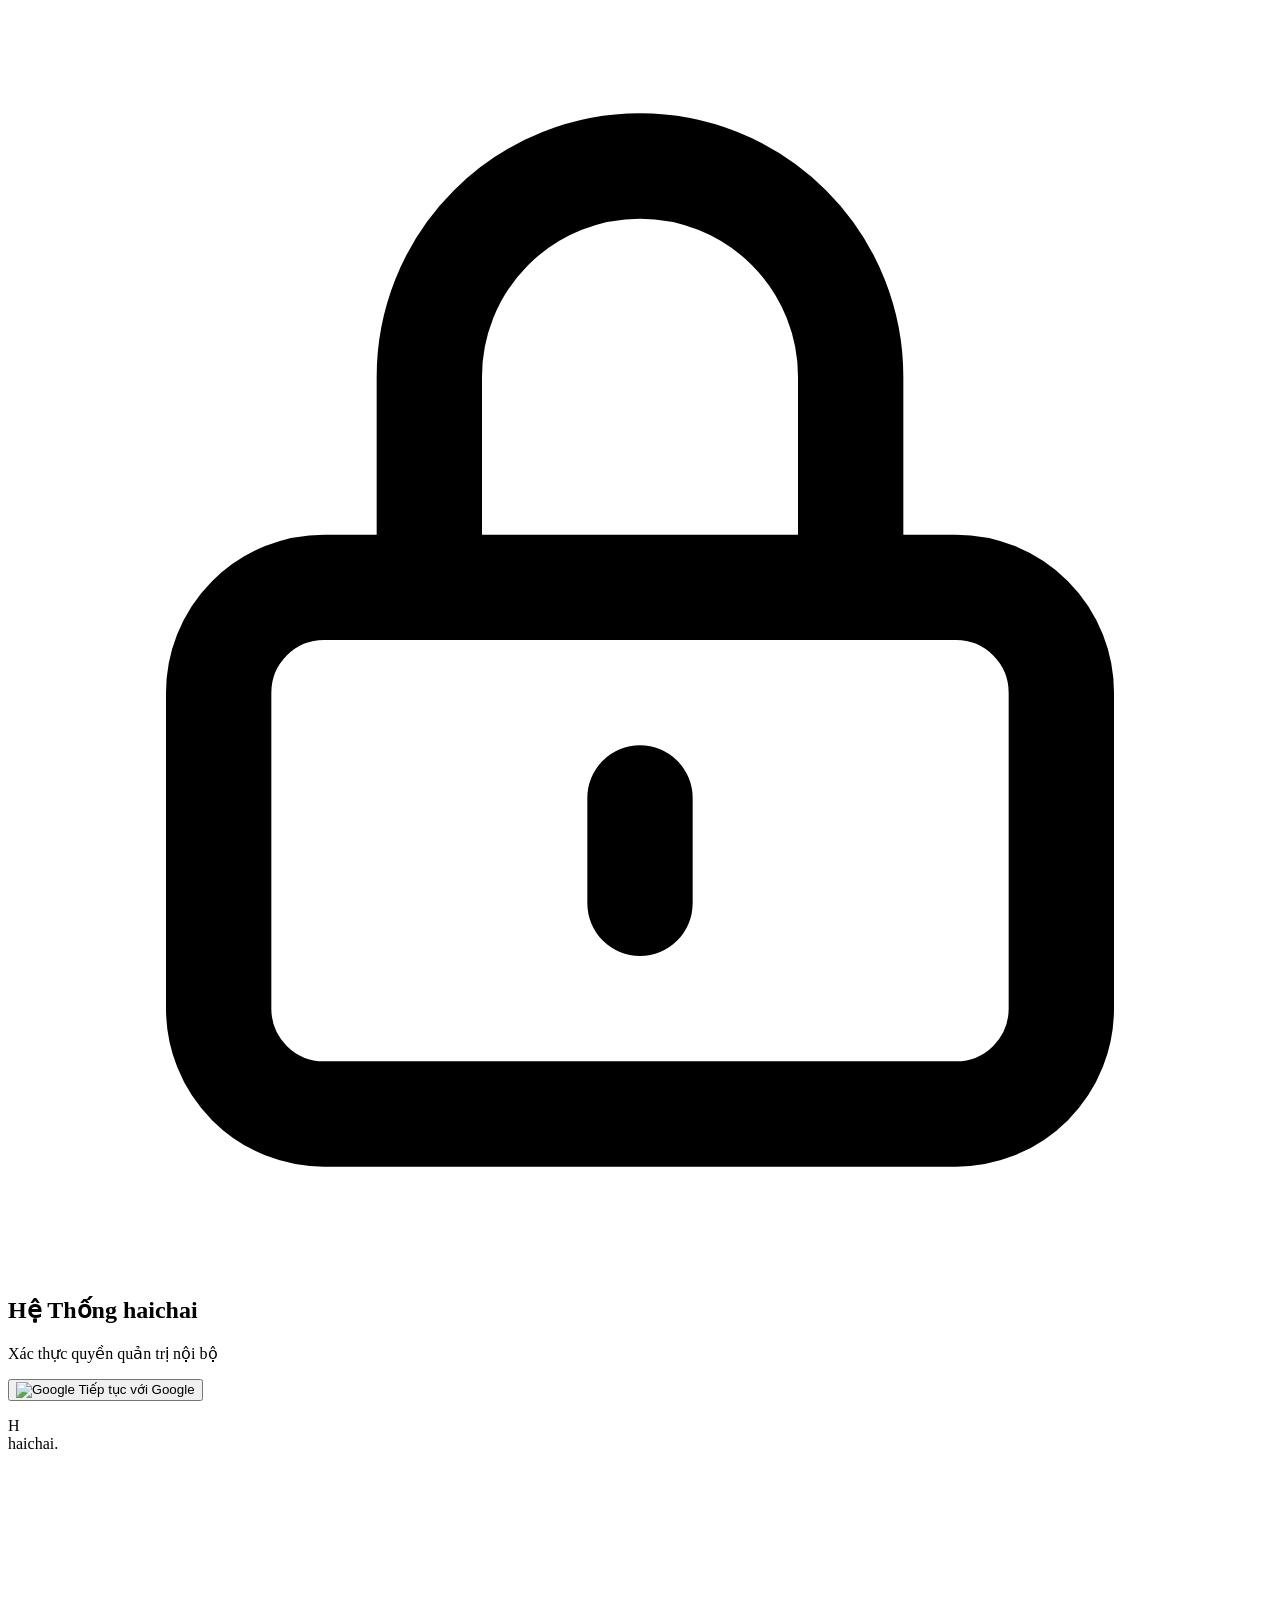
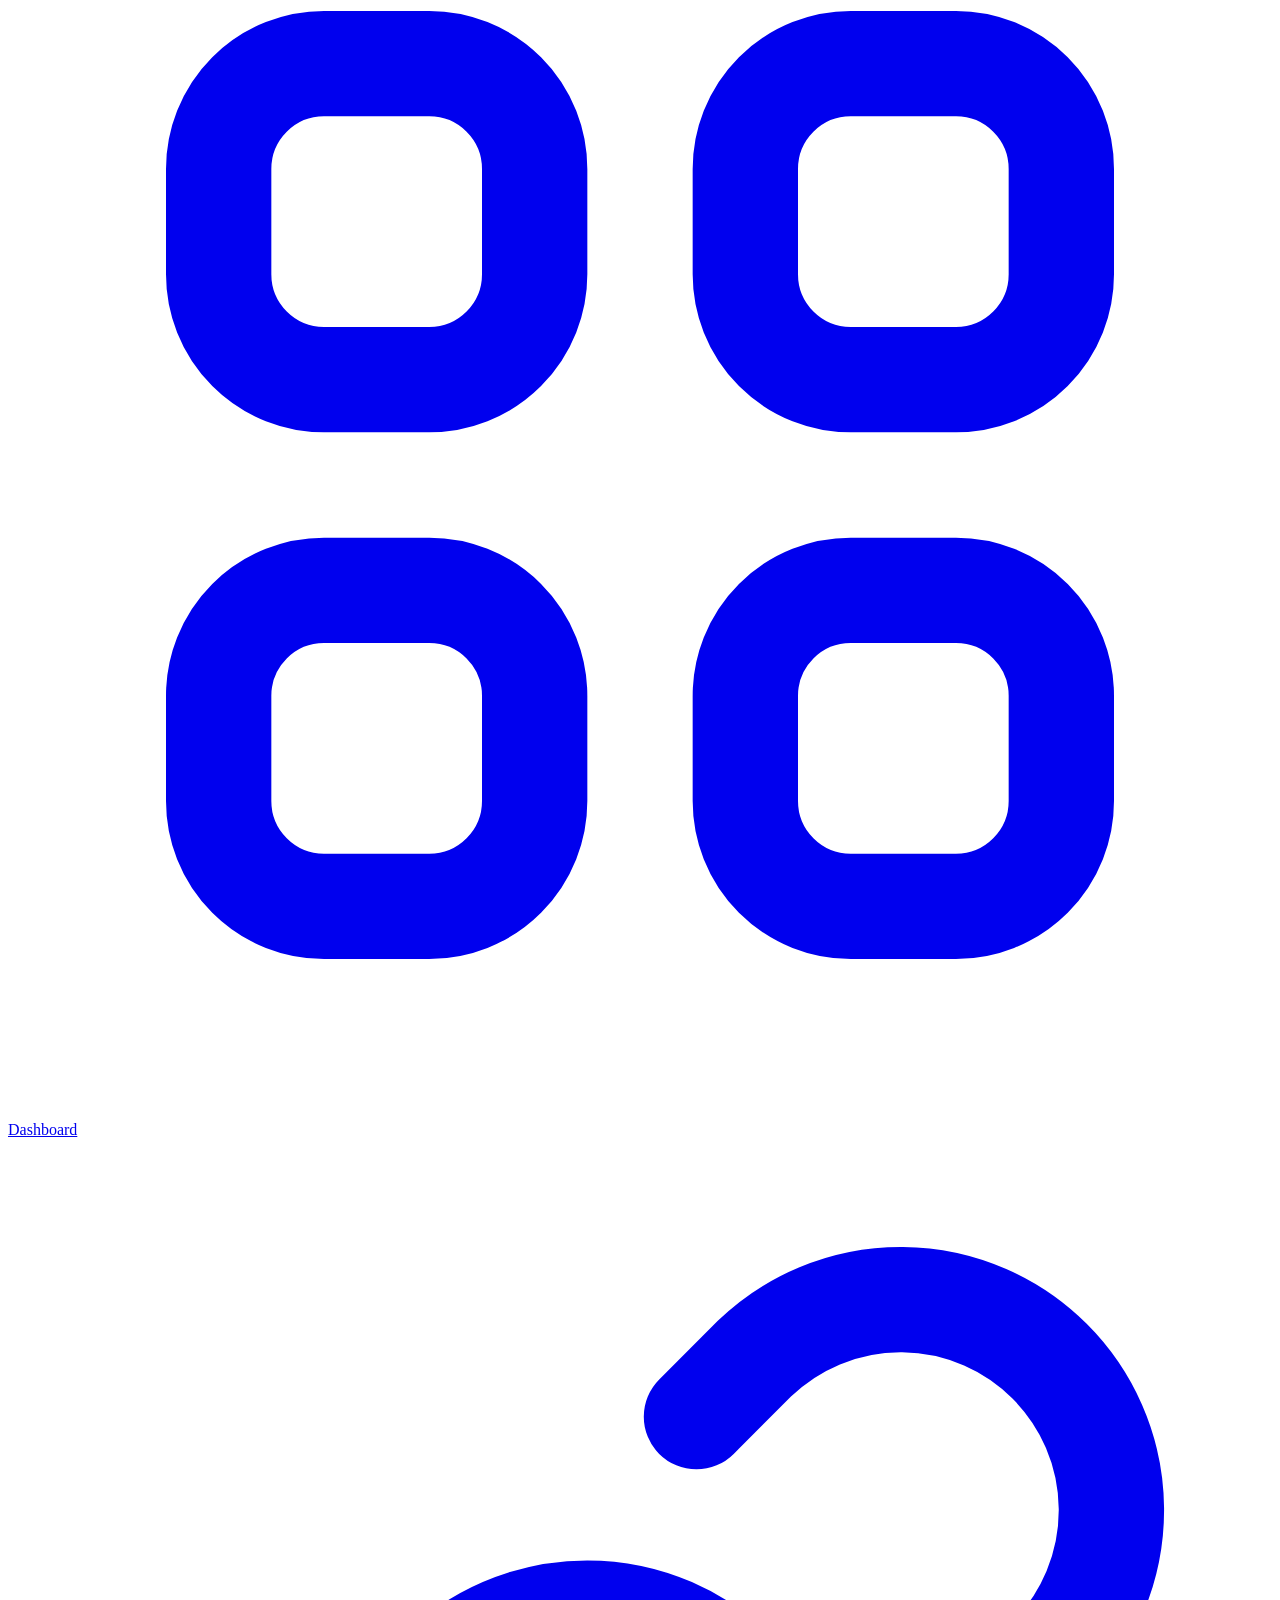
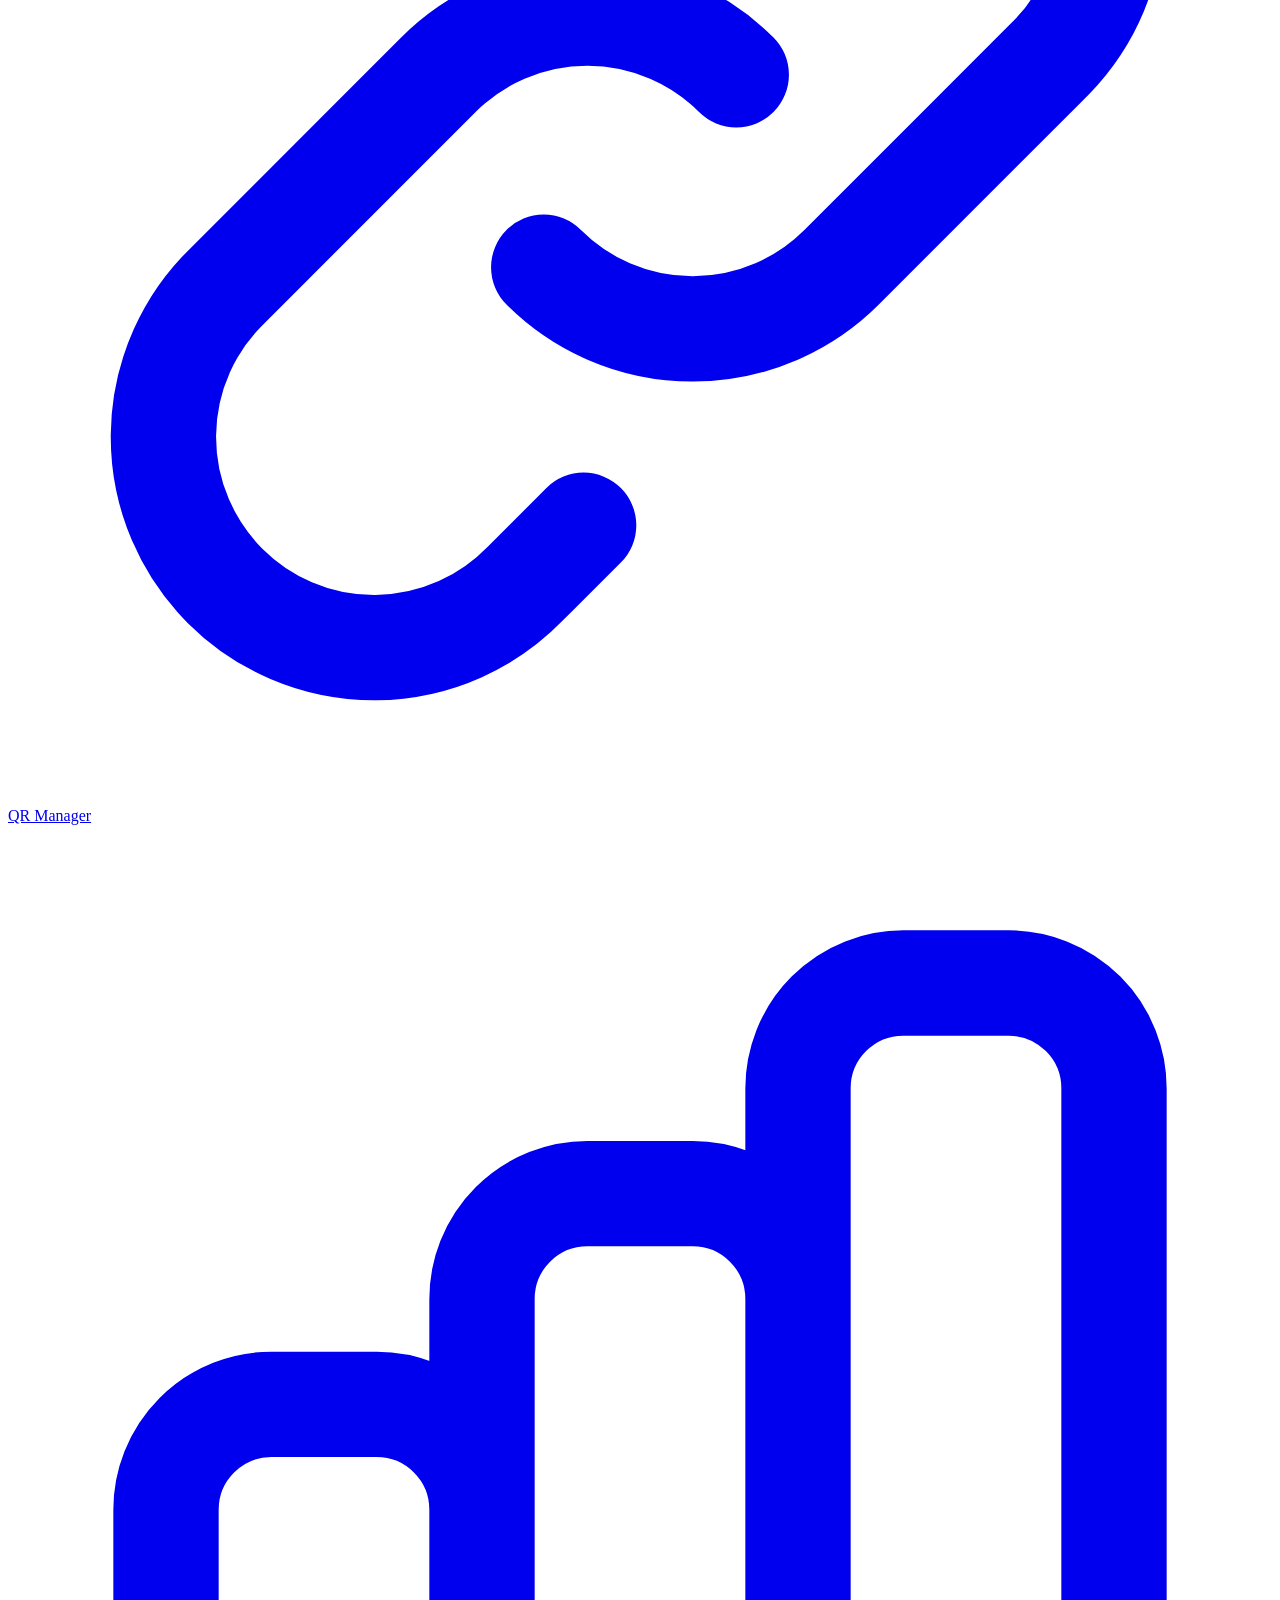
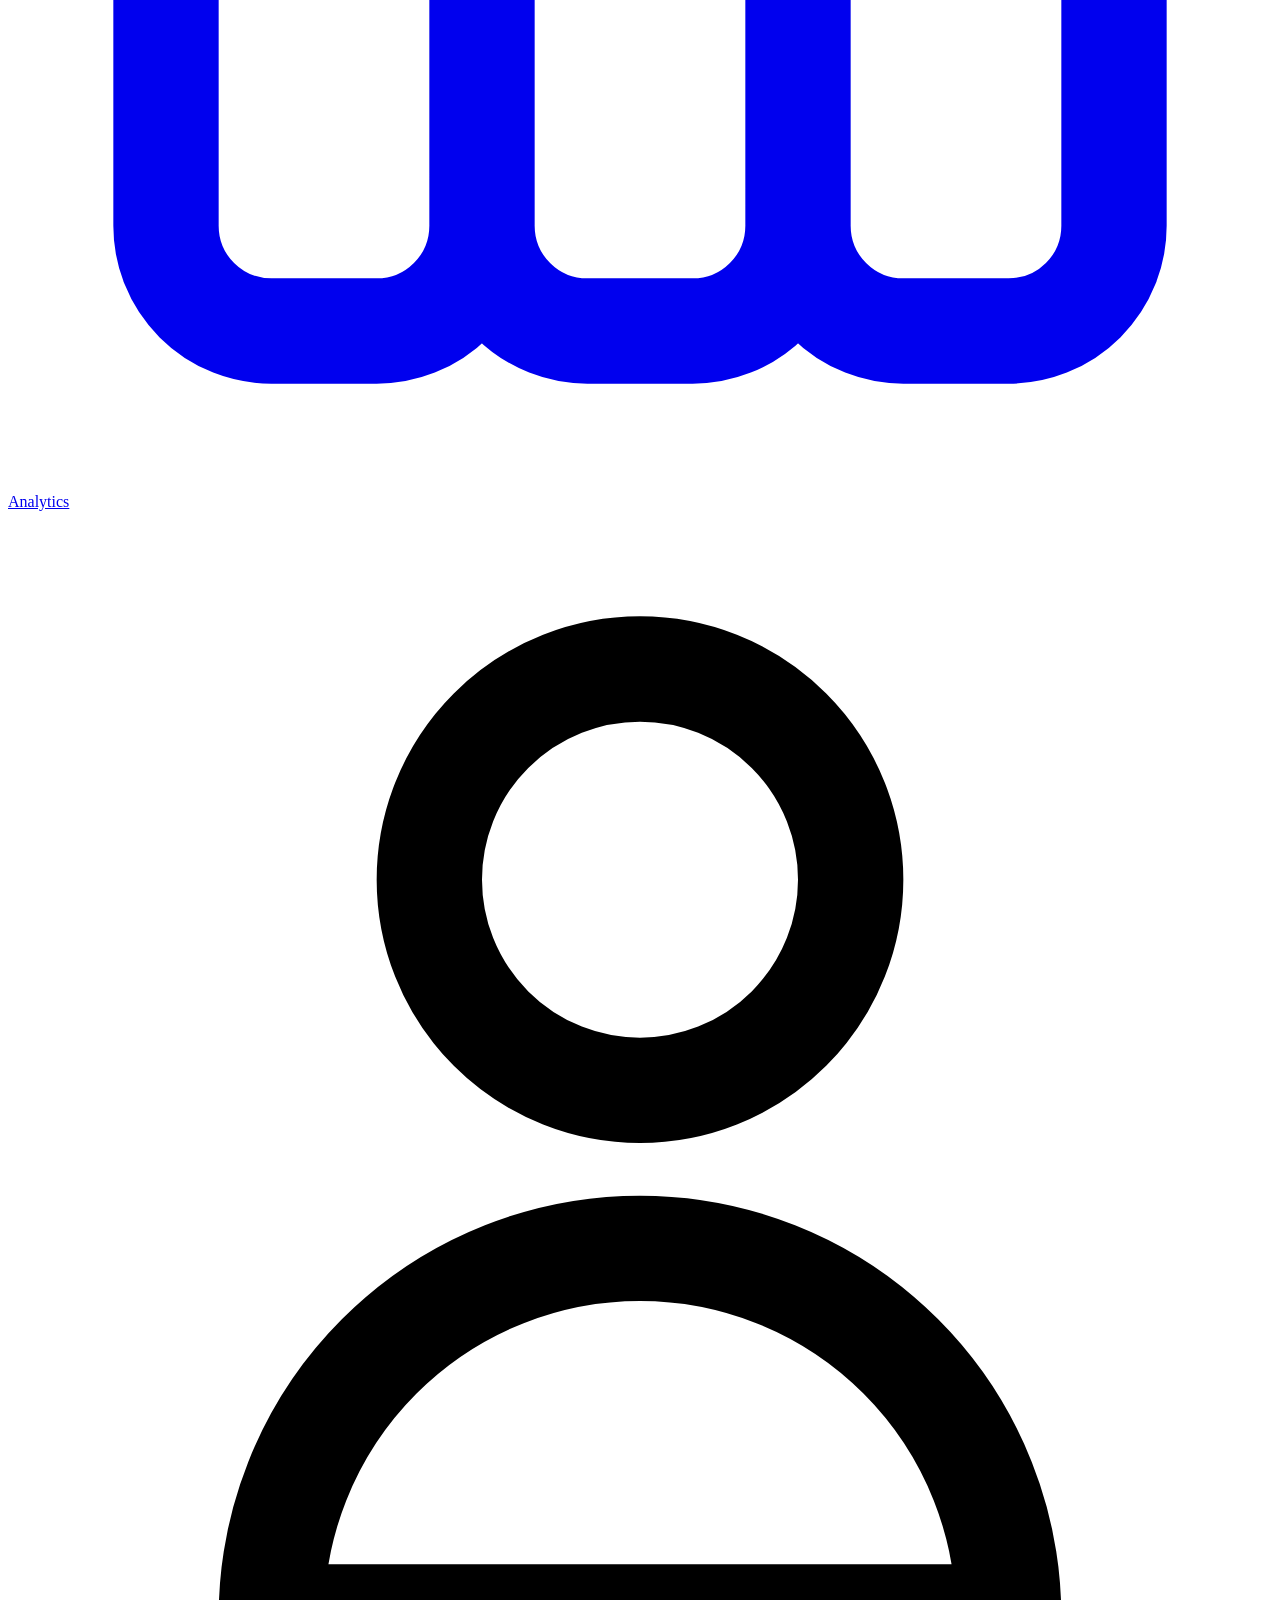
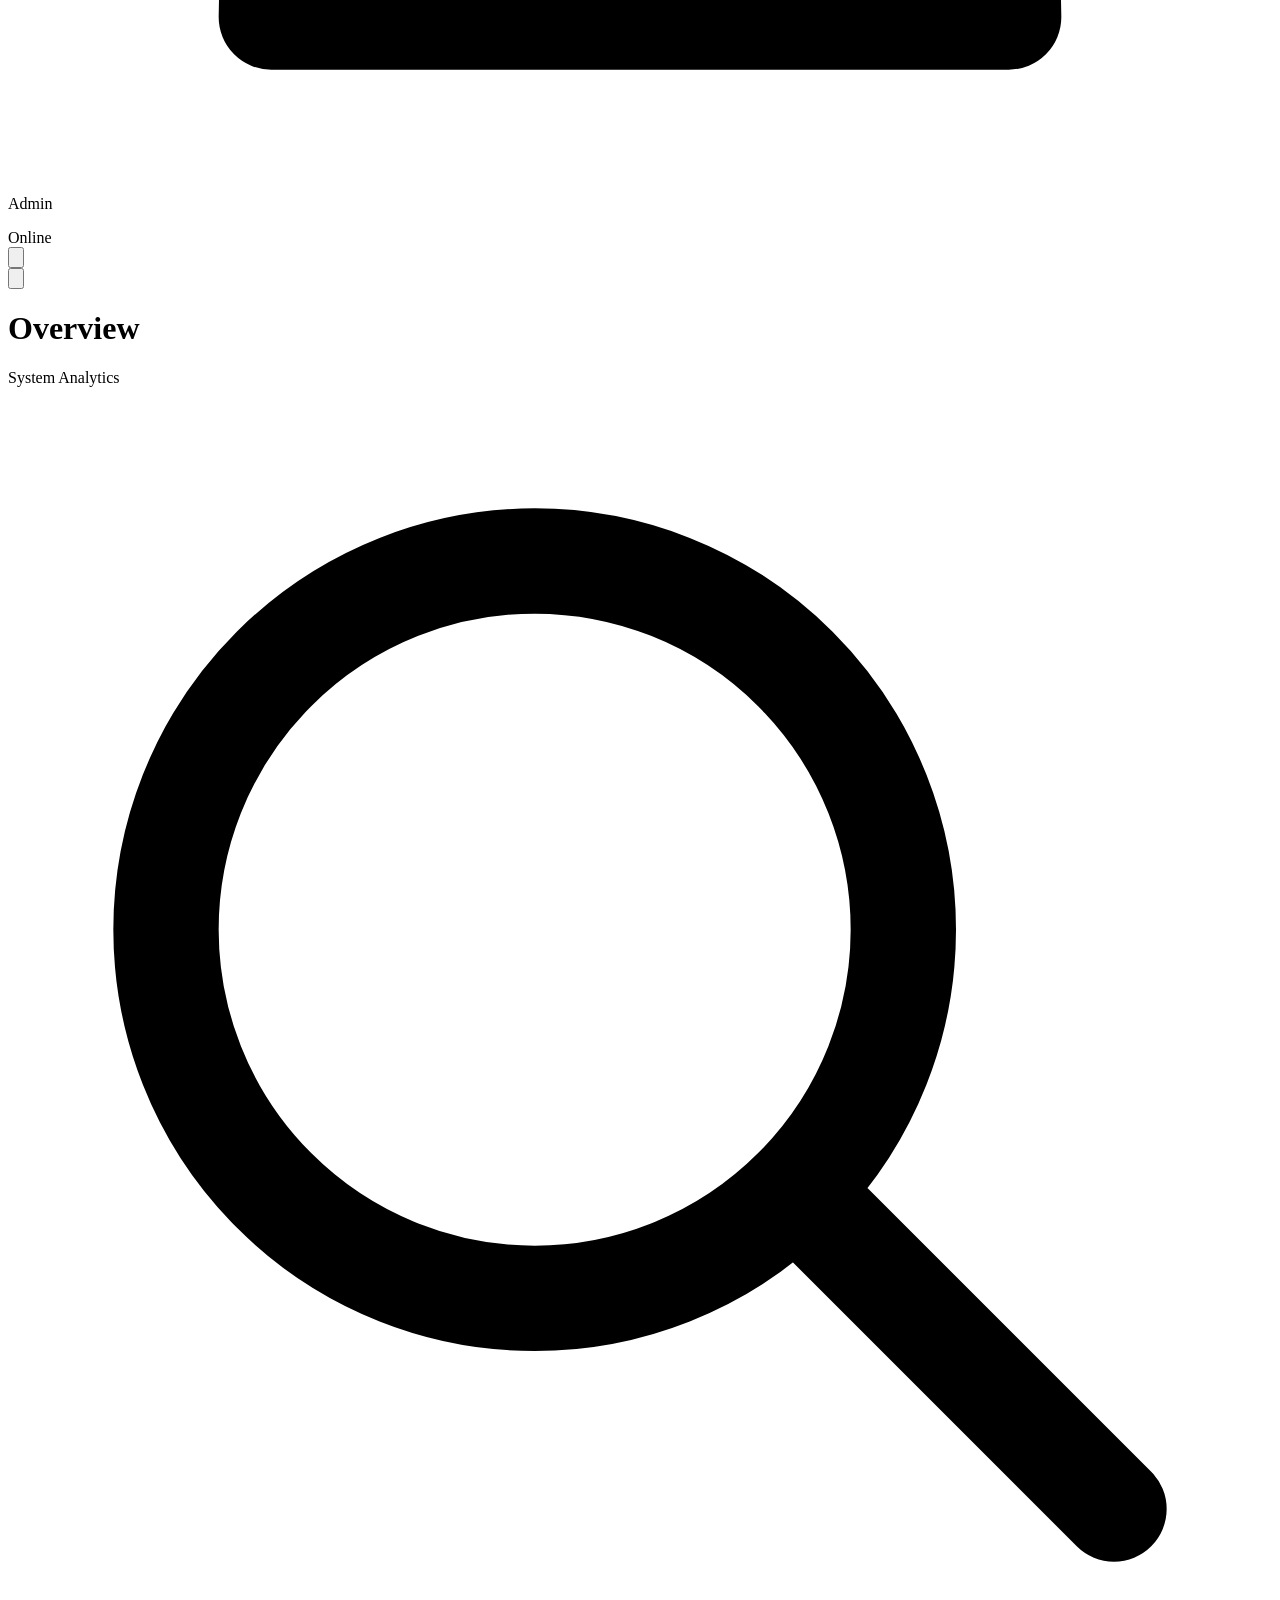
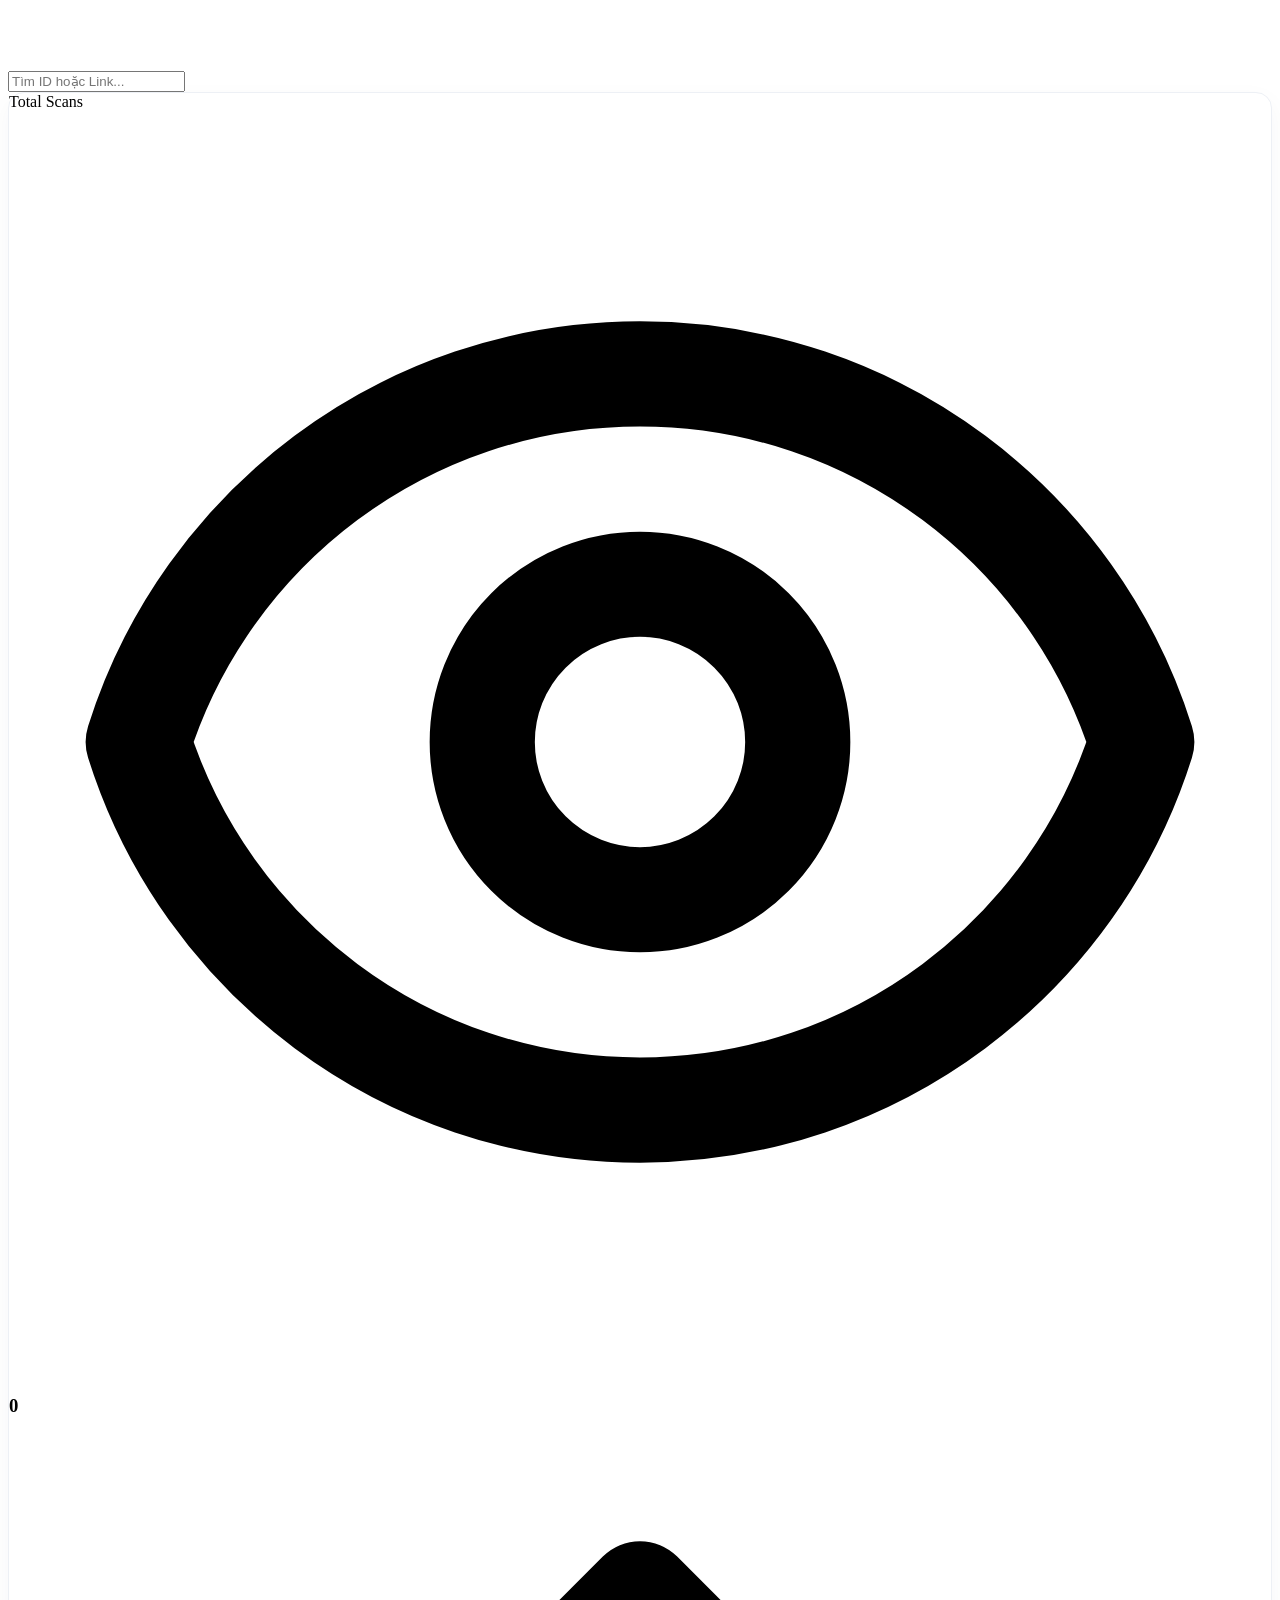
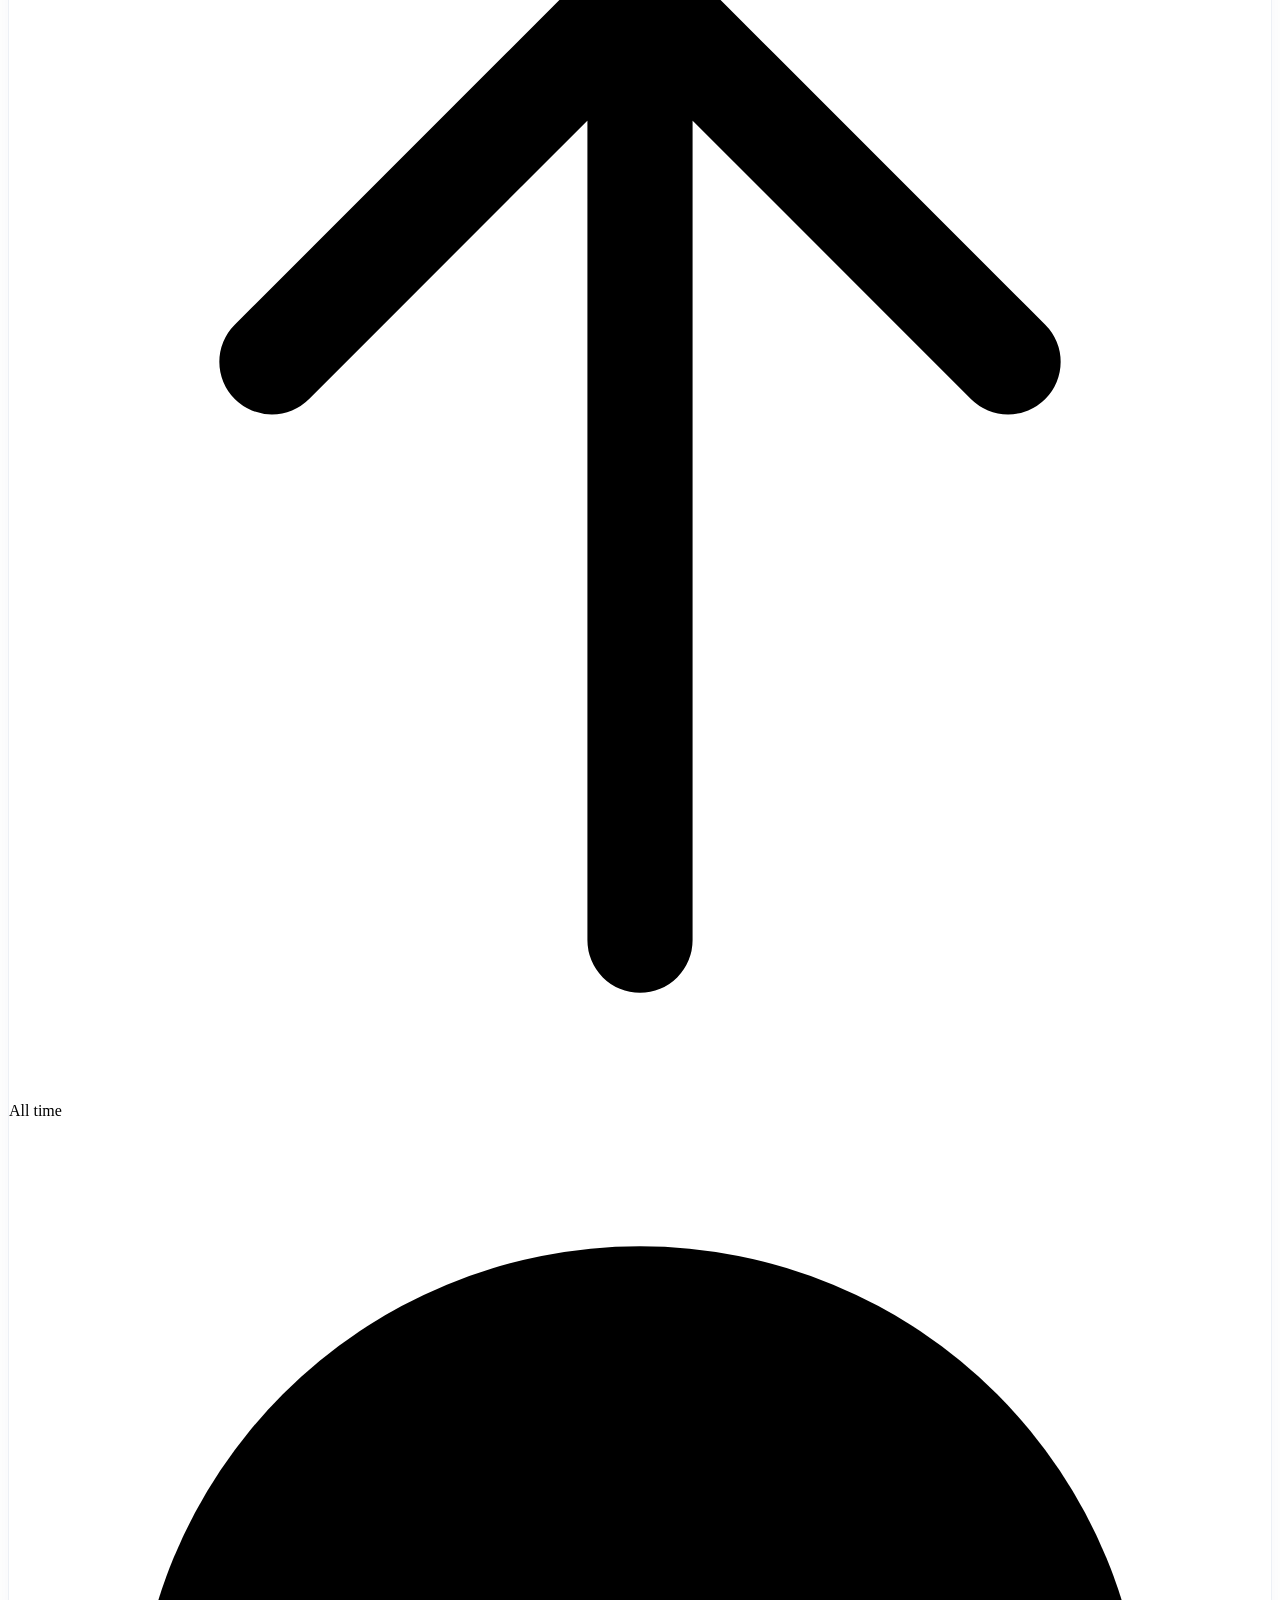
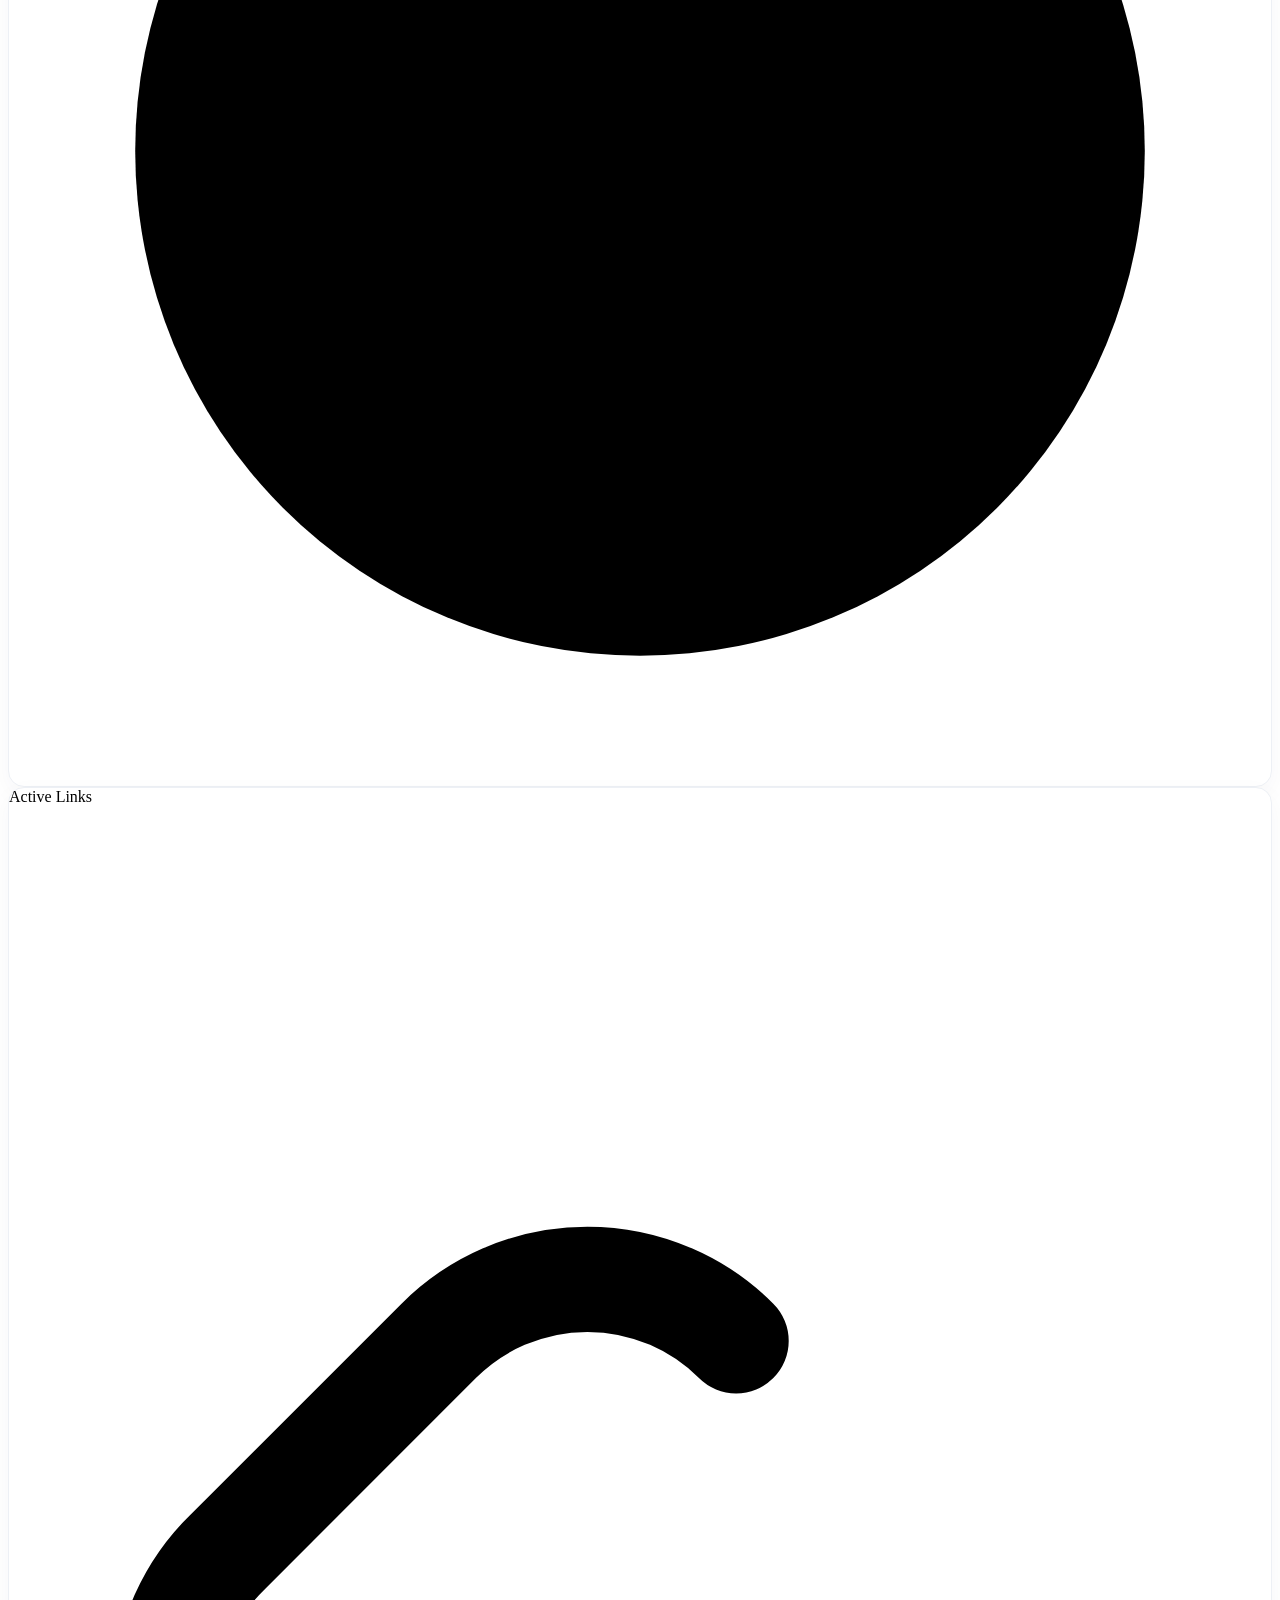
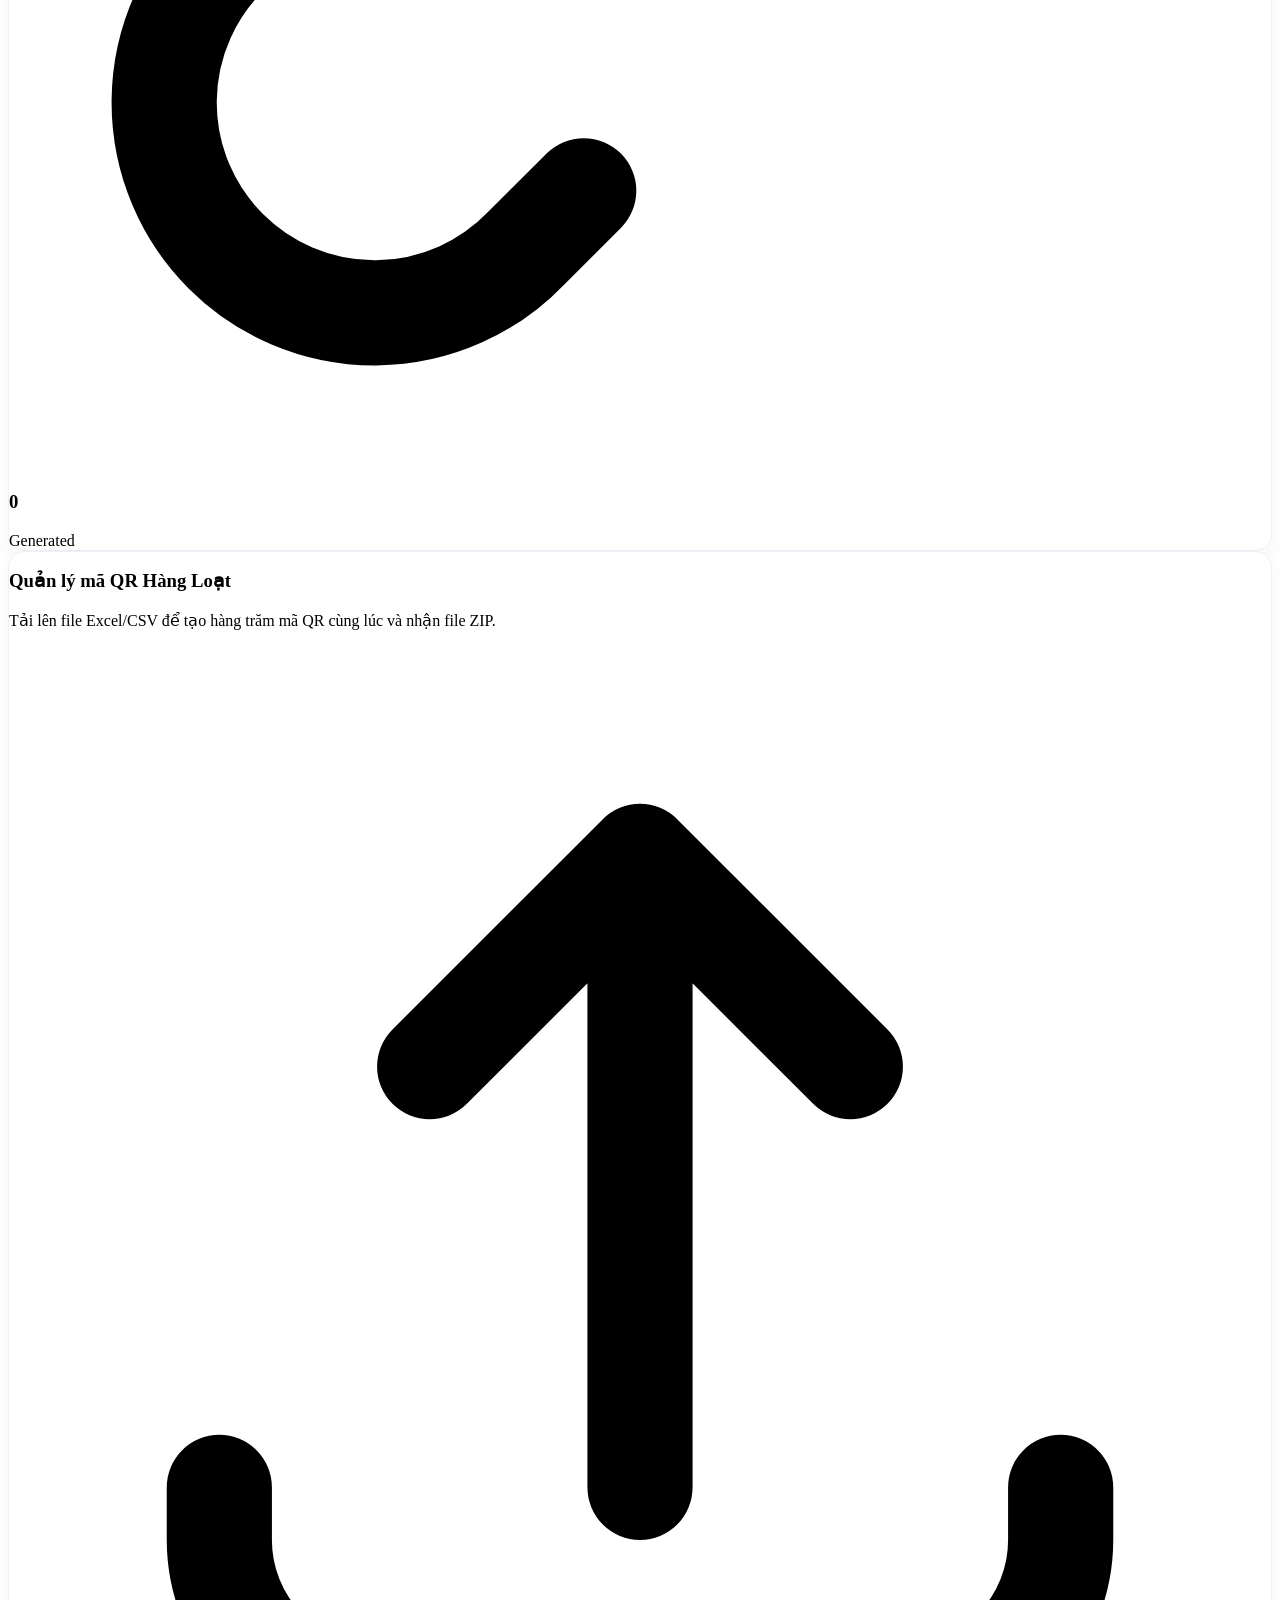
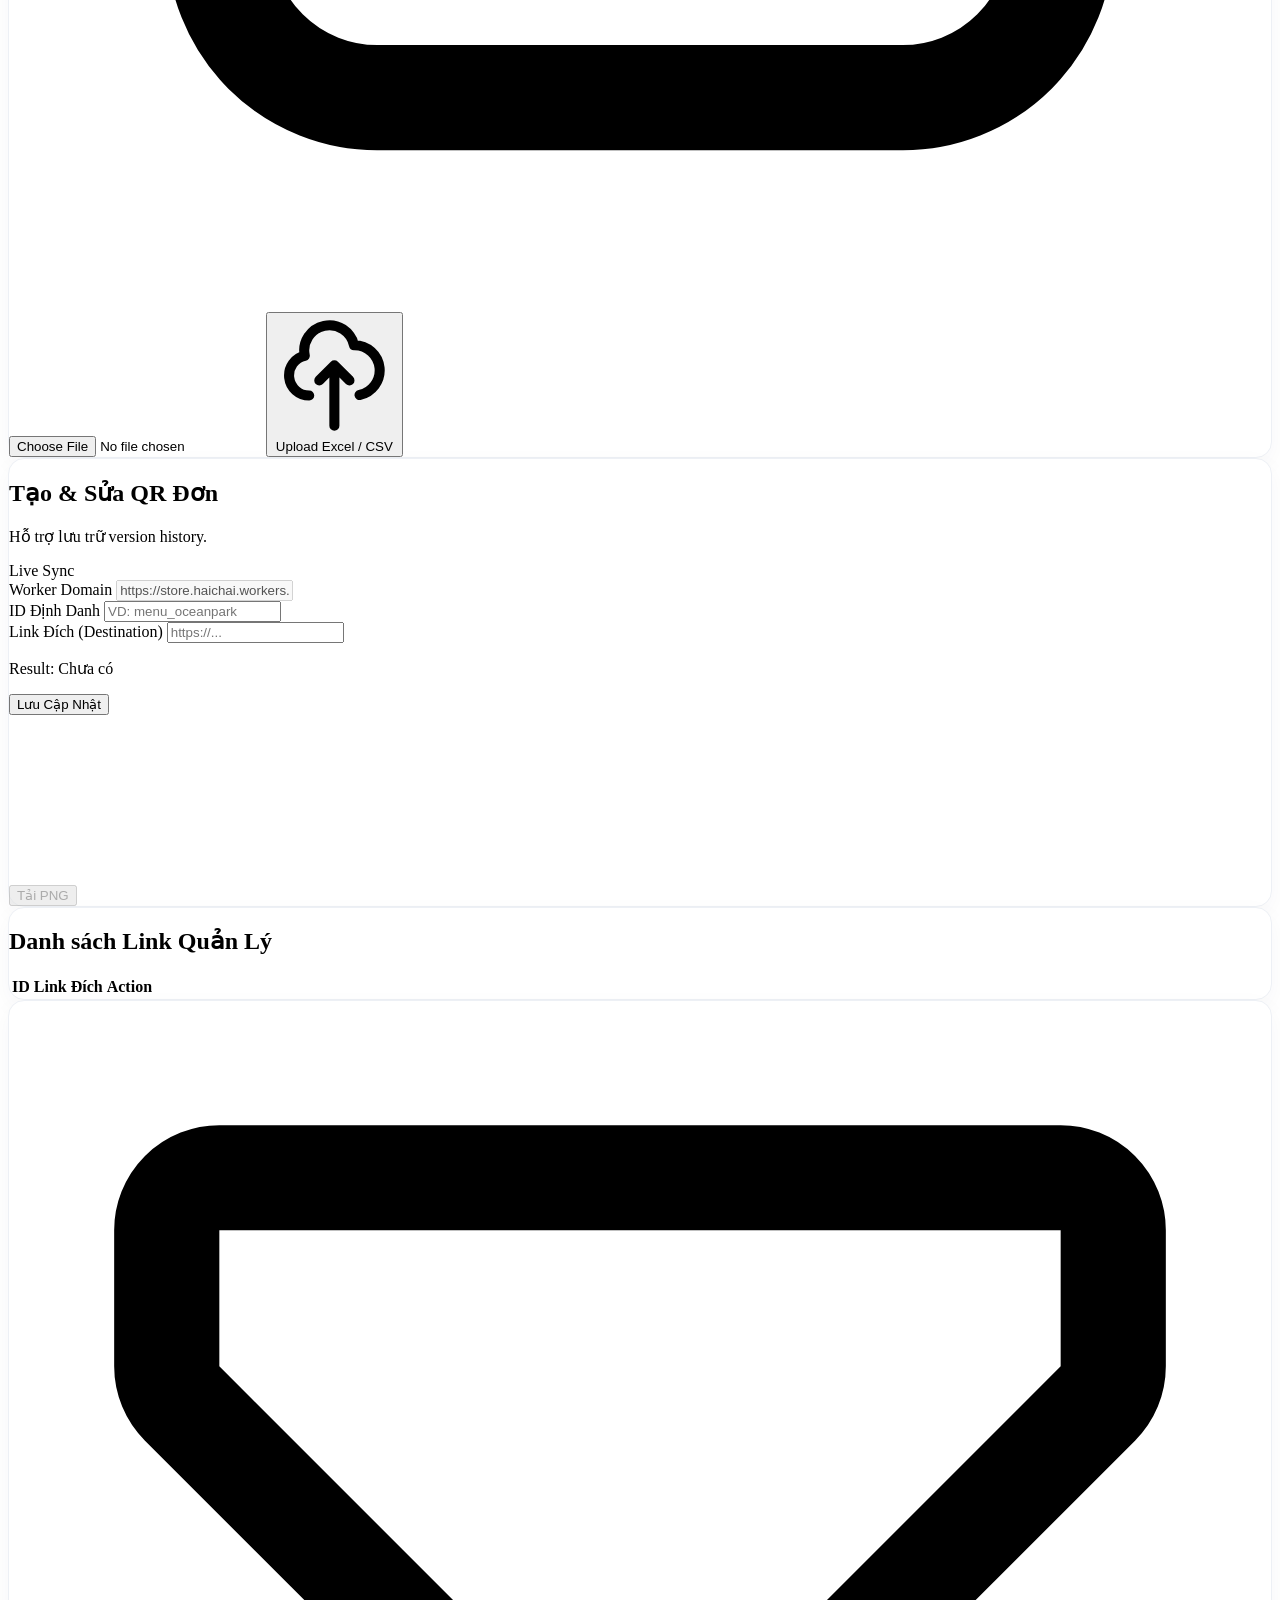
==== commit 446a1c64: "Update index.html" ====
--- a/index.html
+++ b/index.html
@@ -1,339 +1,3 @@
-ChatGPT Plus
-
-
-
-
-
-Pasted text(22).txt
-Document
-
-Pasted code (2).ts
-TypeScript
-tôi có 1 trang này (!dictype.html) làm sao để thêm 1 trang Quản Lý Kịch Bản TikTok (import react) này mà vẫn giữ tính năng bảo mật là phải đăng nhập qua firebase nhỉ, với cả mục clone drive và, tạo popup cũng chuyển sang menu bar bên phải giúp tôi,
-
-Tôi sẽ tách bài này theo hướng ít đập lại nhất: giữ file HTML/Firebase login hiện tại, thêm một vùng “page” mới cho React, rồi chuyển các link nhanh sang sidebar phải để dễ quản lý hơn.
-
-Thought for 1m 58s
-Đúng hướng nên làm là: giữ !dictype.html làm “vỏ bảo mật Firebase”, còn trang Quản Lý Kịch Bản TikTok chạy như 1 page riêng bên trong dashboard. File HTML hiện tại của bạn đã có loginScreen, mainDashboard, Firebase Auth và whitelist email rồi; React app kia hiện đang là component riêng và lưu dữ liệu bằng localStorage. 
-
- 
-
-
-Cấu trúc nên dùng
-/project
-├─ !dictype.html
-└─ tiktok-scripts/
-   ├─ index.html
-   ├─ assets/...
-Trang tiktok-scripts build bằng Vite React. Trong !dictype.html, mình chỉ nhúng nó bằng iframe và chỉ load iframe sau khi Firebase login hợp lệ.
-
-Firebase Auth bằng Google popup là flow chính thức của Firebase Web SDK, còn bảo mật thật nên nằm ở Firebase Security Rules, không chỉ ẩn/hiện HTML bằng class hidden. Firebase nói Realtime Database Rules được enforce trên server cho mọi request đọc/ghi. 
- 
-
-1. Trong !dictype.html, thêm page TikTok
-Trong phần content hiện tại, đổi div scroll chính thành:
-
-<div id="pageDashboard" class="flex-1 overflow-y-auto px-6 lg:px-8 pb-12 pt-4">
-  <!-- toàn bộ nội dung dashboard QR hiện tại của bạn để nguyên ở đây -->
-</div>
-
-<div id="pageTikTokScripts" class="hidden flex-1 overflow-hidden p-4 bg-soft-page">
-  <iframe
-    id="tiktokScriptsFrame"
-    data-src="./tiktok-scripts/index.html"
-    src="about:blank"
-    class="w-full h-full rounded-[24px] border border-soft-border bg-white shadow-soft-card"
-  ></iframe>
-</div>
-Ở header, đổi title thành có id để JS đổi tên page:
-
-<h1 id="headerTitle" class="text-xl font-bold text-soft-text">Overview</h1>
-2. Chuyển “Tạo Popup” và “Clone Drive” sang menu bar bên phải
-Xóa block này ở header:
-
-<!-- Quick Actions -->
-<div class="hidden sm:flex items-center gap-2 mr-4 border-r border-soft-border pr-6">
-  ...
-</div>
-Sau </main> và trước </div> đóng mainDashboard, thêm menu phải:
-
-<aside class="w-[220px] bg-soft-sidebar border-l border-soft-border py-8 px-5 hidden lg:flex flex-col shrink-0">
-  <div>
-    <p class="text-[10px] font-bold text-soft-muted uppercase tracking-wider mb-3 px-2">
-      Menu công cụ
-    </p>
-
-    <nav class="space-y-2">
-      <button
-        data-open-page="dashboard"
-        class="right-menu-item w-full flex items-center gap-3 px-3 py-2.5 rounded-xl text-soft-primary bg-white shadow-sm font-semibold text-sm transition-all text-left"
-      >
-        Dashboard QR
-      </button>
-
-      <button
-        data-open-page="tiktok"
-        class="right-menu-item w-full flex items-center gap-3 px-3 py-2.5 rounded-xl text-soft-muted hover:text-soft-text hover:bg-gray-100 font-medium text-sm transition-all text-left"
-      >
-        Quản Lý Kịch Bản TikTok
-      </button>
-
-      <a
-        href="https://haichai.github.io/luckyspin/"
-        target="_blank"
-        class="flex items-center gap-3 px-3 py-2.5 rounded-xl text-soft-muted hover:text-soft-text hover:bg-gray-100 font-medium text-sm transition-all"
-      >
-        Tạo Popup
-      </a>
-
-      <a
-        href="https://script.google.com/a/macros/starspirits.vn/s/AKfycbyf86tNLIRveUFEOBFZmS1kUrpMTHlVKSTbpDM2XudoI1zax7qGC54jZRuTiqDD0keHdQ/exec"
-        target="_blank"
-        class="flex items-center gap-3 px-3 py-2.5 rounded-xl text-soft-muted hover:text-soft-text hover:bg-gray-100 font-medium text-sm transition-all"
-      >
-        Clone Drive
-      </a>
-    </nav>
-  </div>
-</aside>
-Vì thêm sidebar phải, nên dòng mainDashboard có thể tăng max width:
-
-<div id="mainDashboard" class="w-full max-w-[1660px] h-[95vh] bg-white rounded-[34px] shadow-soft-main flex overflow-hidden hidden relative">
-3. Thêm JS chuyển page, nhưng chỉ load React sau khi đã login
-Thêm đoạn này trong <script type="module">, gần cuối file:
-
-function setActiveRightMenu(page) {
-  document.querySelectorAll('.right-menu-item').forEach(btn => {
-    const isActive = btn.dataset.openPage === page;
-
-    btn.classList.toggle('text-soft-primary', isActive);
-    btn.classList.toggle('bg-white', isActive);
-    btn.classList.toggle('shadow-sm', isActive);
-
-    btn.classList.toggle('text-soft-muted', !isActive);
-    btn.classList.toggle('hover:text-soft-text', !isActive);
-    btn.classList.toggle('hover:bg-gray-100', !isActive);
-  });
-}
-
-function openPage(page) {
-  const pageDashboard = document.getElementById('pageDashboard');
-  const pageTikTok = document.getElementById('pageTikTokScripts');
-  const headerTitle = document.getElementById('headerTitle');
-  const frame = document.getElementById('tiktokScriptsFrame');
-
-  if (page === 'tiktok') {
-    pageDashboard.classList.add('hidden');
-    pageTikTok.classList.remove('hidden');
-    headerTitle.innerText = 'Quản Lý Kịch Bản TikTok';
-
-    // Chỉ load React app sau khi user đã qua Firebase Auth
-    if (frame && frame.src === 'about:blank') {
-      frame.src = frame.dataset.src;
-    }
-  } else {
-    pageTikTok.classList.add('hidden');
-    pageDashboard.classList.remove('hidden');
-    headerTitle.innerText = 'Overview';
-  }
-
-  setActiveRightMenu(page);
-}
-
-document.querySelectorAll('[data-open-page]').forEach(btn => {
-  btn.addEventListener('click', () => {
-    openPage(btn.dataset.openPage);
-  });
-});
-Trong block onAuthStateChanged, sau khi user hợp lệ và hiện dashboard:
-
-document.getElementById('mainDashboard').classList.remove('hidden');
-openPage('dashboard');
-4. Tạo React app cho trang TikTok
-Chạy:
-
-npm create vite@latest tiktok-scripts -- --template react
-cd tiktok-scripts
-npm install firebase lucide-react
-Đổi file React bạn gửi thành:
-
-src/TiktokScriptManager.jsx
-Và đổi dòng:
-
-export default function App() {
-thành:
-
-export default function TiktokScriptManager() {
-Tạo src/main.jsx:
-
-import React, { useEffect, useState } from 'react';
-import ReactDOM from 'react-dom/client';
-import { initializeApp } from 'firebase/app';
-import {
-  getAuth,
-  GoogleAuthProvider,
-  signInWithPopup,
-  onAuthStateChanged,
-  signOut
-} from 'firebase/auth';
-
-import TiktokScriptManager from './TiktokScriptManager.jsx';
-import './index.css';
-
-const VIP_EMAILS = [
-  'duc.nguyentrong@haichai.vn',
-  'trung.ceo@haichai.vn'
-];
-
-const firebaseConfig = {
-  apiKey: "AIzaSyD_VeofclR5xZI0g_PQv2nSXEM-Dek3kMY",
-  authDomain: "haichai-tracking.firebaseapp.com",
-  databaseURL: "https://haichai-tracking-default-rtdb.asia-southeast1.firebasedatabase.app",
-  projectId: "haichai-tracking",
-  storageBucket: "haichai-tracking.firebasestorage.app",
-  messagingSenderId: "967741417841",
-  appId: "1:967741417841:web:4da562376c02fbb1a26ed0"
-};
-
-const app = initializeApp(firebaseConfig);
-const auth = getAuth(app);
-const provider = new GoogleAuthProvider();
-
-function isAllowedUser(user) {
-  const email = user?.email?.toLowerCase() || '';
-  return email.endsWith('@starspirits.vn') || VIP_EMAILS.includes(email);
-}
-
-function AuthGate() {
-  const [status, setStatus] = useState('checking');
-  const [user, setUser] = useState(null);
-
-  useEffect(() => {
-    return onAuthStateChanged(auth, currentUser => {
-      if (!currentUser) {
-        setUser(null);
-        setStatus('signed-out');
-        return;
-      }
-
-      if (!isAllowedUser(currentUser)) {
-        signOut(auth);
-        setUser(null);
-        setStatus('denied');
-        return;
-      }
-
-      setUser(currentUser);
-      setStatus('allowed');
-    });
-  }, []);
-
-  if (status === 'checking') {
-    return (
-      <div className="h-screen grid place-items-center bg-slate-950 text-slate-300">
-        Đang kiểm tra đăng nhập...
-      </div>
-    );
-  }
-
-  if (status === 'signed-out' || status === 'denied') {
-    return (
-      <div className="h-screen grid place-items-center bg-slate-950 text-slate-100">
-        <div className="bg-slate-900 border border-slate-800 rounded-2xl p-6 w-full max-w-sm text-center">
-          <h1 className="text-lg font-bold mb-2">Cần đăng nhập Firebase</h1>
-          <p className="text-sm text-slate-400 mb-5">
-            Chỉ email nội bộ được phép mở trang Quản Lý Kịch Bản TikTok.
-          </p>
-
-          {status === 'denied' && (
-            <p className="text-sm text-rose-400 mb-4">
-              Email này không có quyền truy cập.
-            </p>
-          )}
-
-          <button
-            onClick={() => signInWithPopup(auth, provider)}
-            className="w-full bg-cyan-500 hover:bg-cyan-400 text-slate-950 font-bold py-2.5 rounded-xl"
-          >
-            Đăng nhập Google
-          </button>
-        </div>
-      </div>
-    );
-  }
-
-  return <TiktokScriptManager currentUser={user} />;
-}
-
-ReactDOM.createRoot(document.getElementById('root')).render(<AuthGate />);
-Sau đó build:
-
-npm run build
-Copy toàn bộ nội dung trong tiktok-scripts/dist/ lên thư mục:
-
-/tiktok-scripts/
-cùng cấp với !dictype.html.
-
-5. Bảo mật Firebase Rules
-Trong Firebase Realtime Database Rules, nên chặn đọc/ghi nếu chưa login. Rules có thể dùng auth.token.email; Firebase docs cũng nói auth.token có trường email, và Rules API hỗ trợ endsWith() cho string. 
- 
-
-Ví dụ:
-
-{
-  "rules": {
-    ".read": "auth != null && auth.token.email != null && (auth.token.email.endsWith('@starspirits.vn') || auth.token.email == 'duc.nguyentrong@haichai.vn' || auth.token.email == 'trung.ceo@haichai.vn')",
-    ".write": "auth != null && auth.token.email != null && (auth.token.email.endsWith('@starspirits.vn') || auth.token.email == 'duc.nguyentrong@haichai.vn' || auth.token.email == 'trung.ceo@haichai.vn')"
-  }
-}
-Điểm quan trọng: ẩn page bằng JS chỉ là UI guard. Nếu dữ liệu quan trọng nằm ở Firebase, Rules mới là lớp khóa thật.
-
-6. Lưu ý về React app của bạn
-Hiện React app đang lưu bằng:
-
-localStorage.getItem('tiktok_scripts_v3')
-localStorage.setItem('tiktok_scripts_v3', ...)
-Cái này dùng được, nhưng chỉ lưu trên máy đang mở. Nếu muốn team đăng nhập ở máy khác vẫn thấy cùng kho kịch bản, nên chuyển sang Firebase path như:
-
-tiktok_scripts/{scriptId}
-hoặc nếu muốn mỗi user có kho riêng:
-
-tiktok_scripts_by_user/{uid}/{scriptId}
-Tóm lại: iframe + AuthGate riêng trong React + Firebase Rules là cách ít sửa nhất mà vẫn giữ được đăng nhập Firebase.
-
-
-ối nghe mệt thế,bạn gộp vô 1 file index. html giúp tôi
-
-Được, mình sẽ làm kiểu “1 file chạy luôn”: giữ Firebase login trong index.html, nhúng phần TikTok bằng React CDN/Babel trong cùng file, không cần Vite/build riêng.
-
-Mình sẽ không tách thư mục nữa. File mới sẽ là index.html duy nhất: Firebase login vẫn ở ngoài cùng, sau khi đăng nhập mới mở được cả QR Dashboard và trang TikTok.
-
-Thought for 2m 54s
-Xong rồi, tôi gộp thành 1 file index.html duy nhất.
-
-File này đã có:
-
-Giữ Firebase login Google như dashboard cũ.
-
-Sau khi login mới hiện dashboard.
-
-Thêm page Quản Lý Kịch Bản TikTok trong cùng file, dùng React CDN/Babel.
-
-Chuyển Tạo Popup và Clone Drive sang menu bar bên phải.
-
-Thêm nút chuyển giữa Dashboard QR và Quản Lý Kịch Bản TikTok.
-
-Phần TikTok vẫn lưu kịch bản bằng localStorage, giống logic React bạn gửi. 
-
- 
-
-
-Tải file ở đây:
-
-index.html
-
-Lưu ý nhỏ: nên up file này lên GitHub Pages/domain thật để Firebase Google login chạy ổn. Không nên mở trực tiếp bằng file:// vì Google login/Firebase thường cần domain được authorize.
-
 <!DOCTYPE html>
 <html lang="vi">
 <head>
@@ -2022,4 +1686,3 @@
     </script>
 </body>
 </html>
-
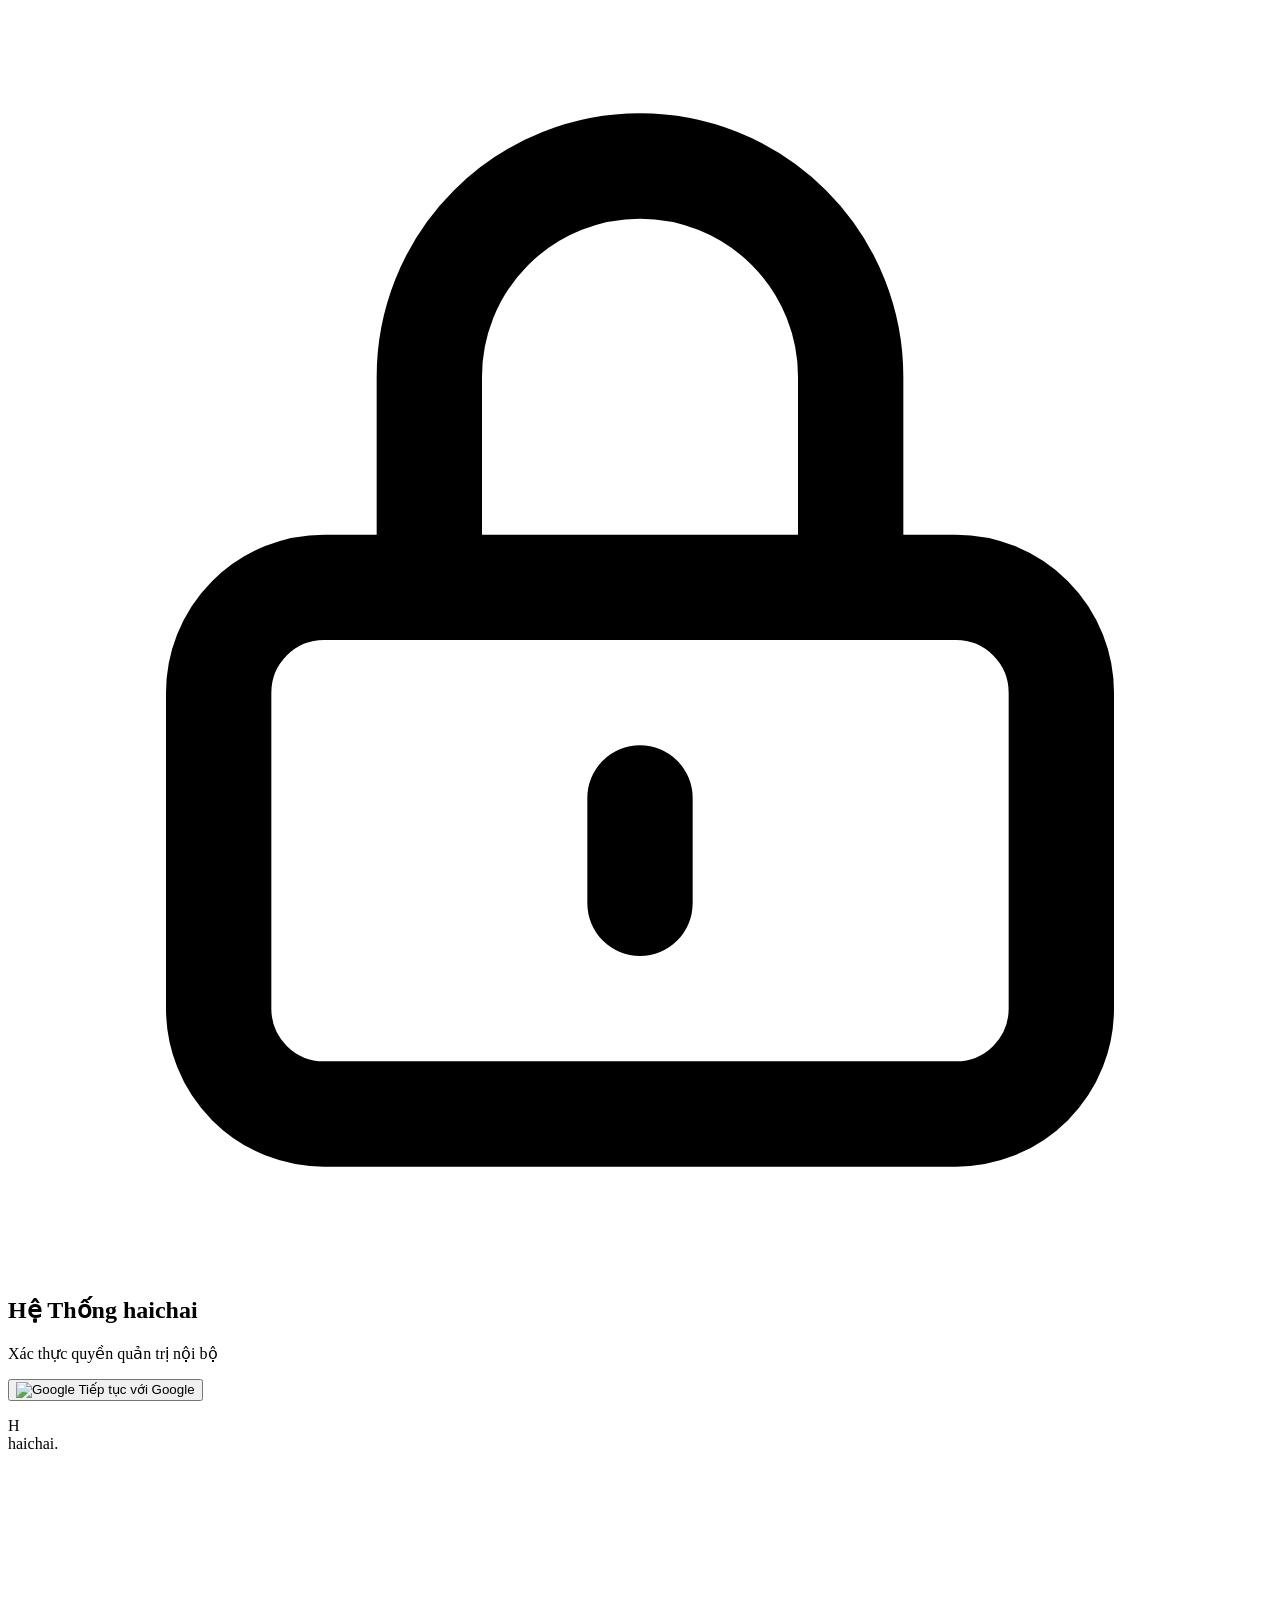
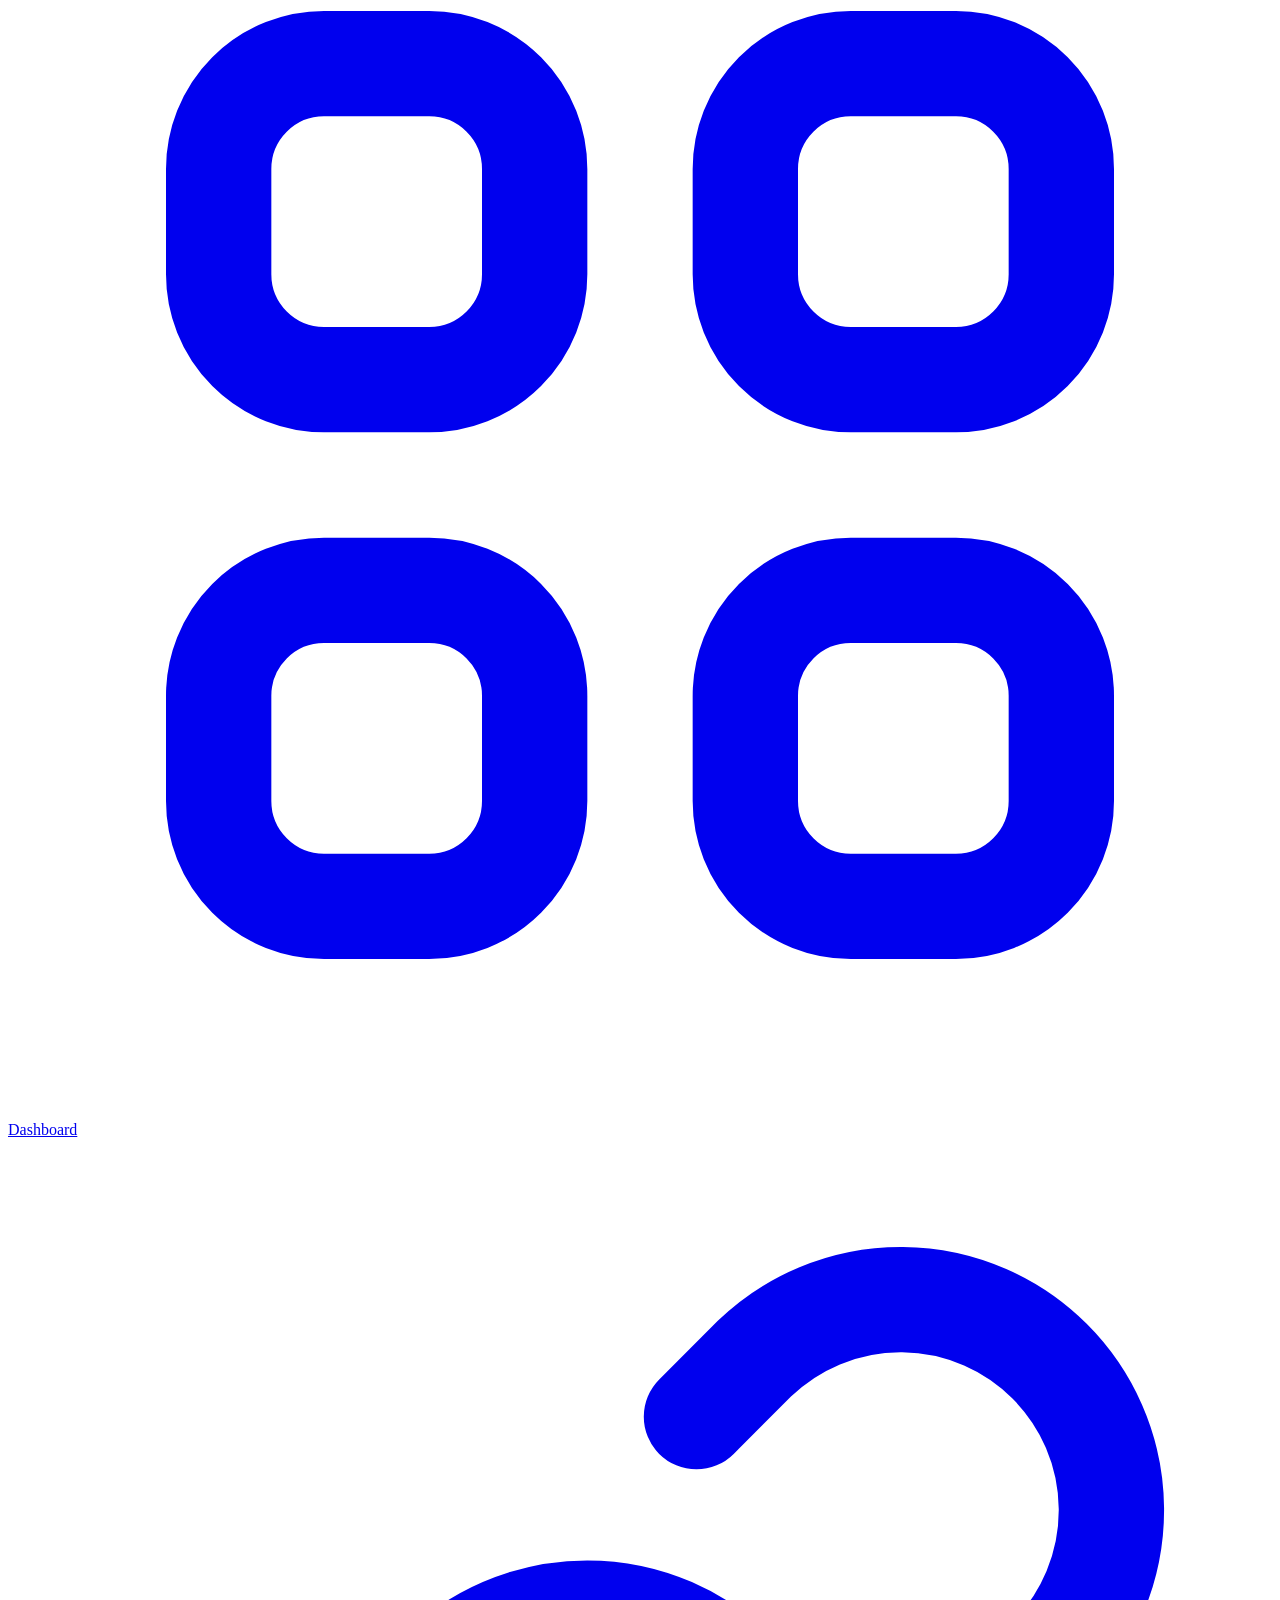
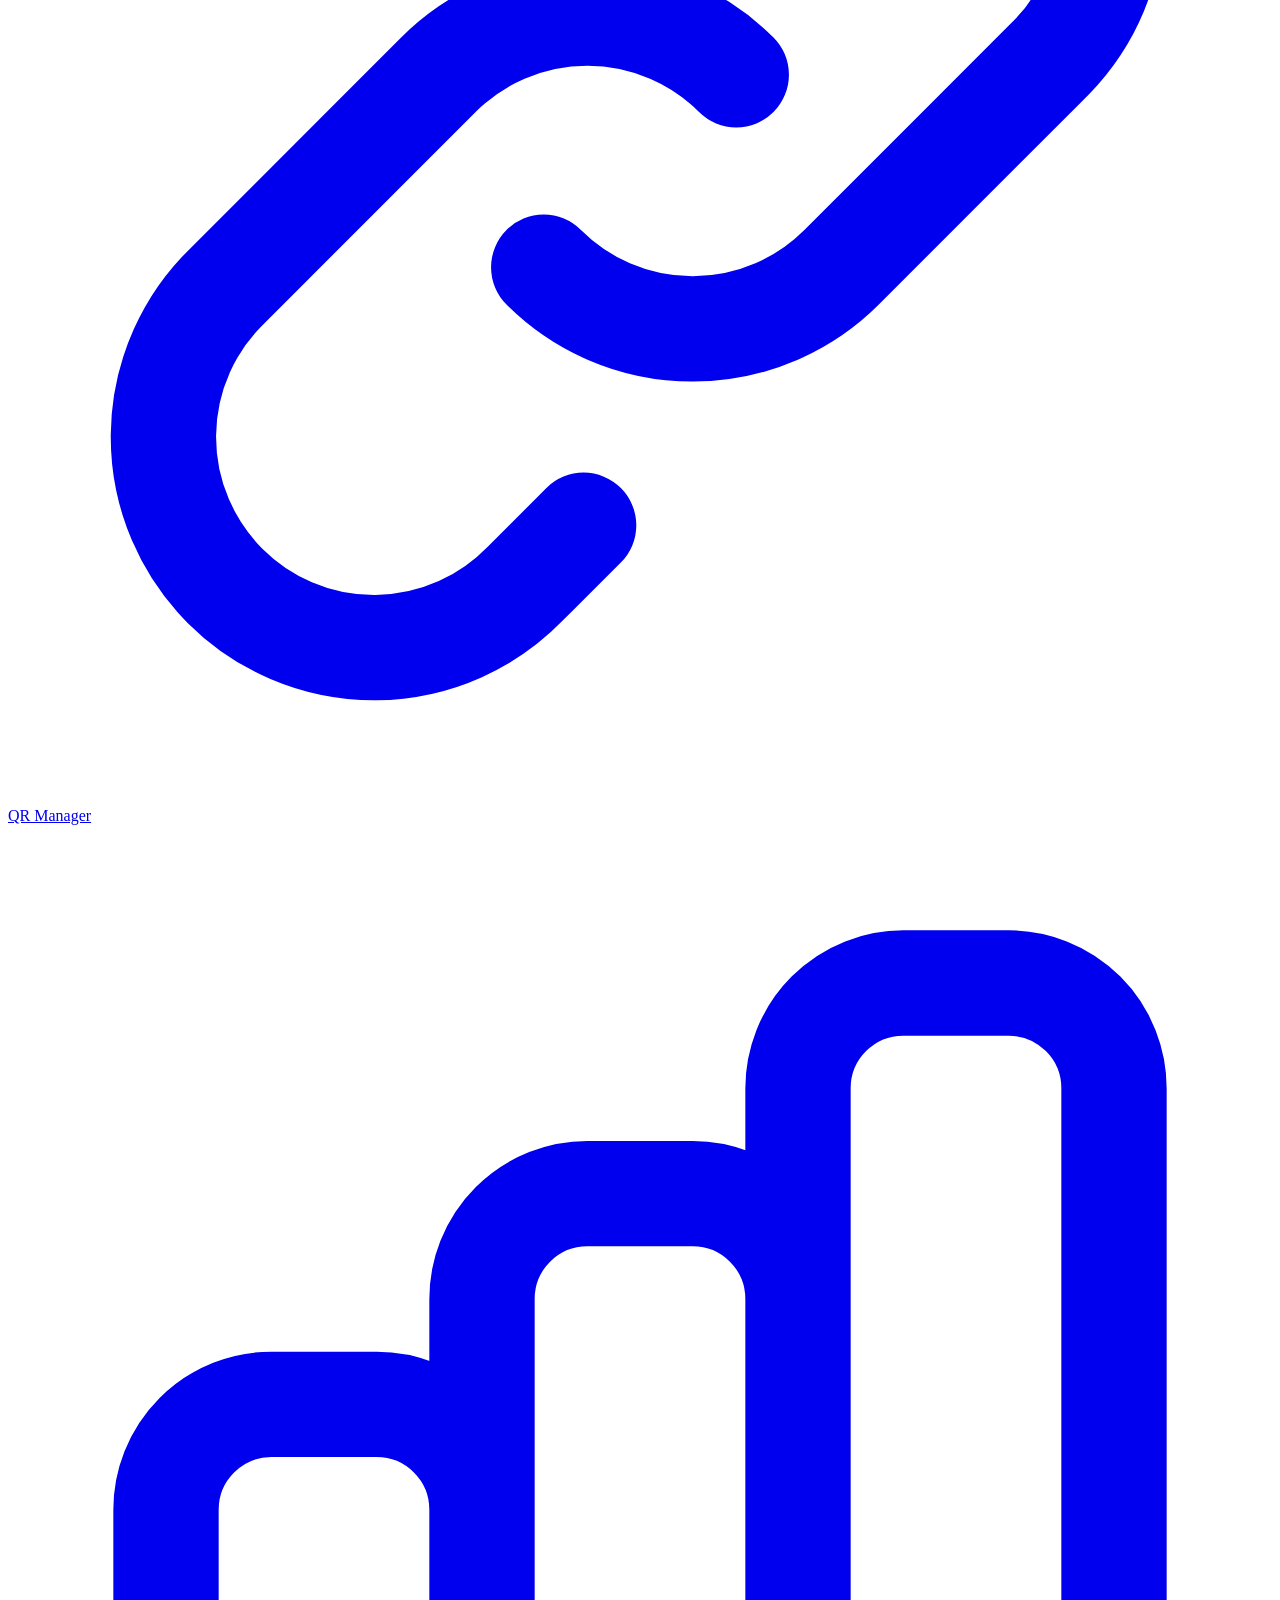
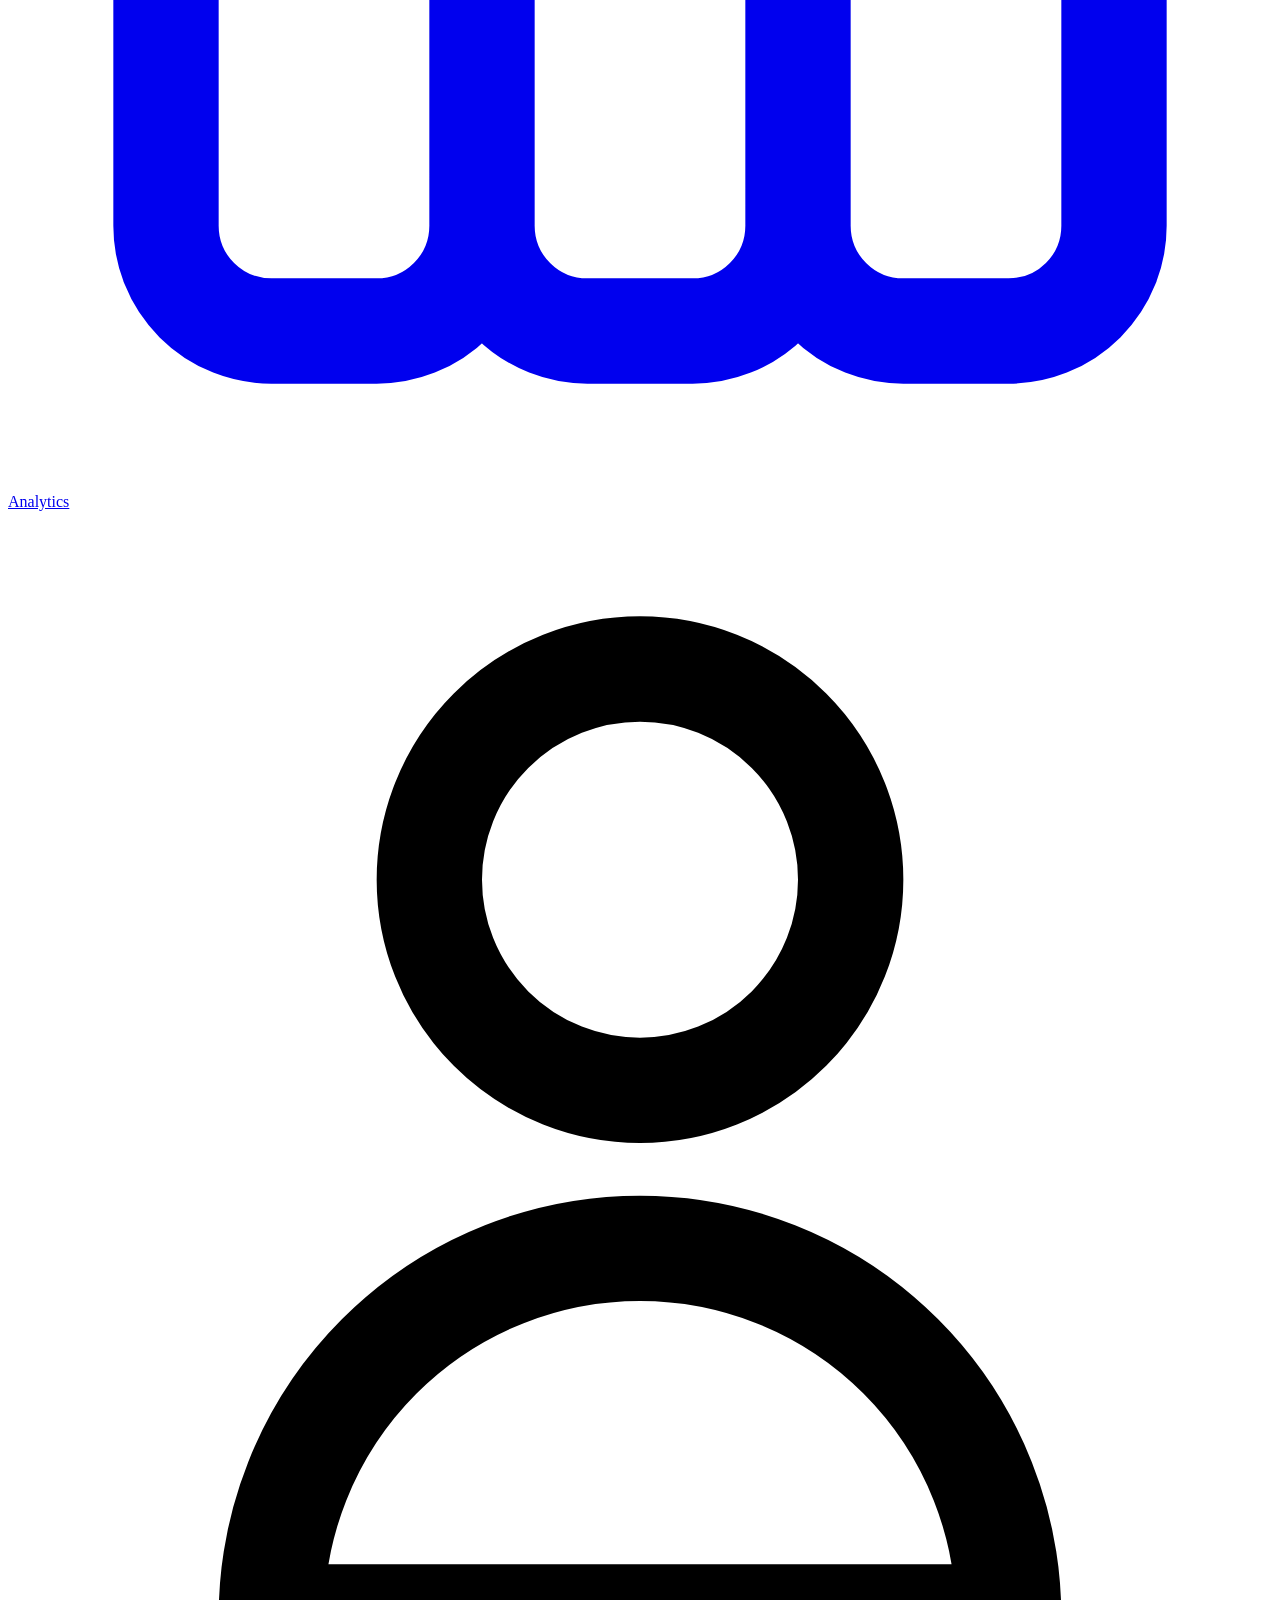
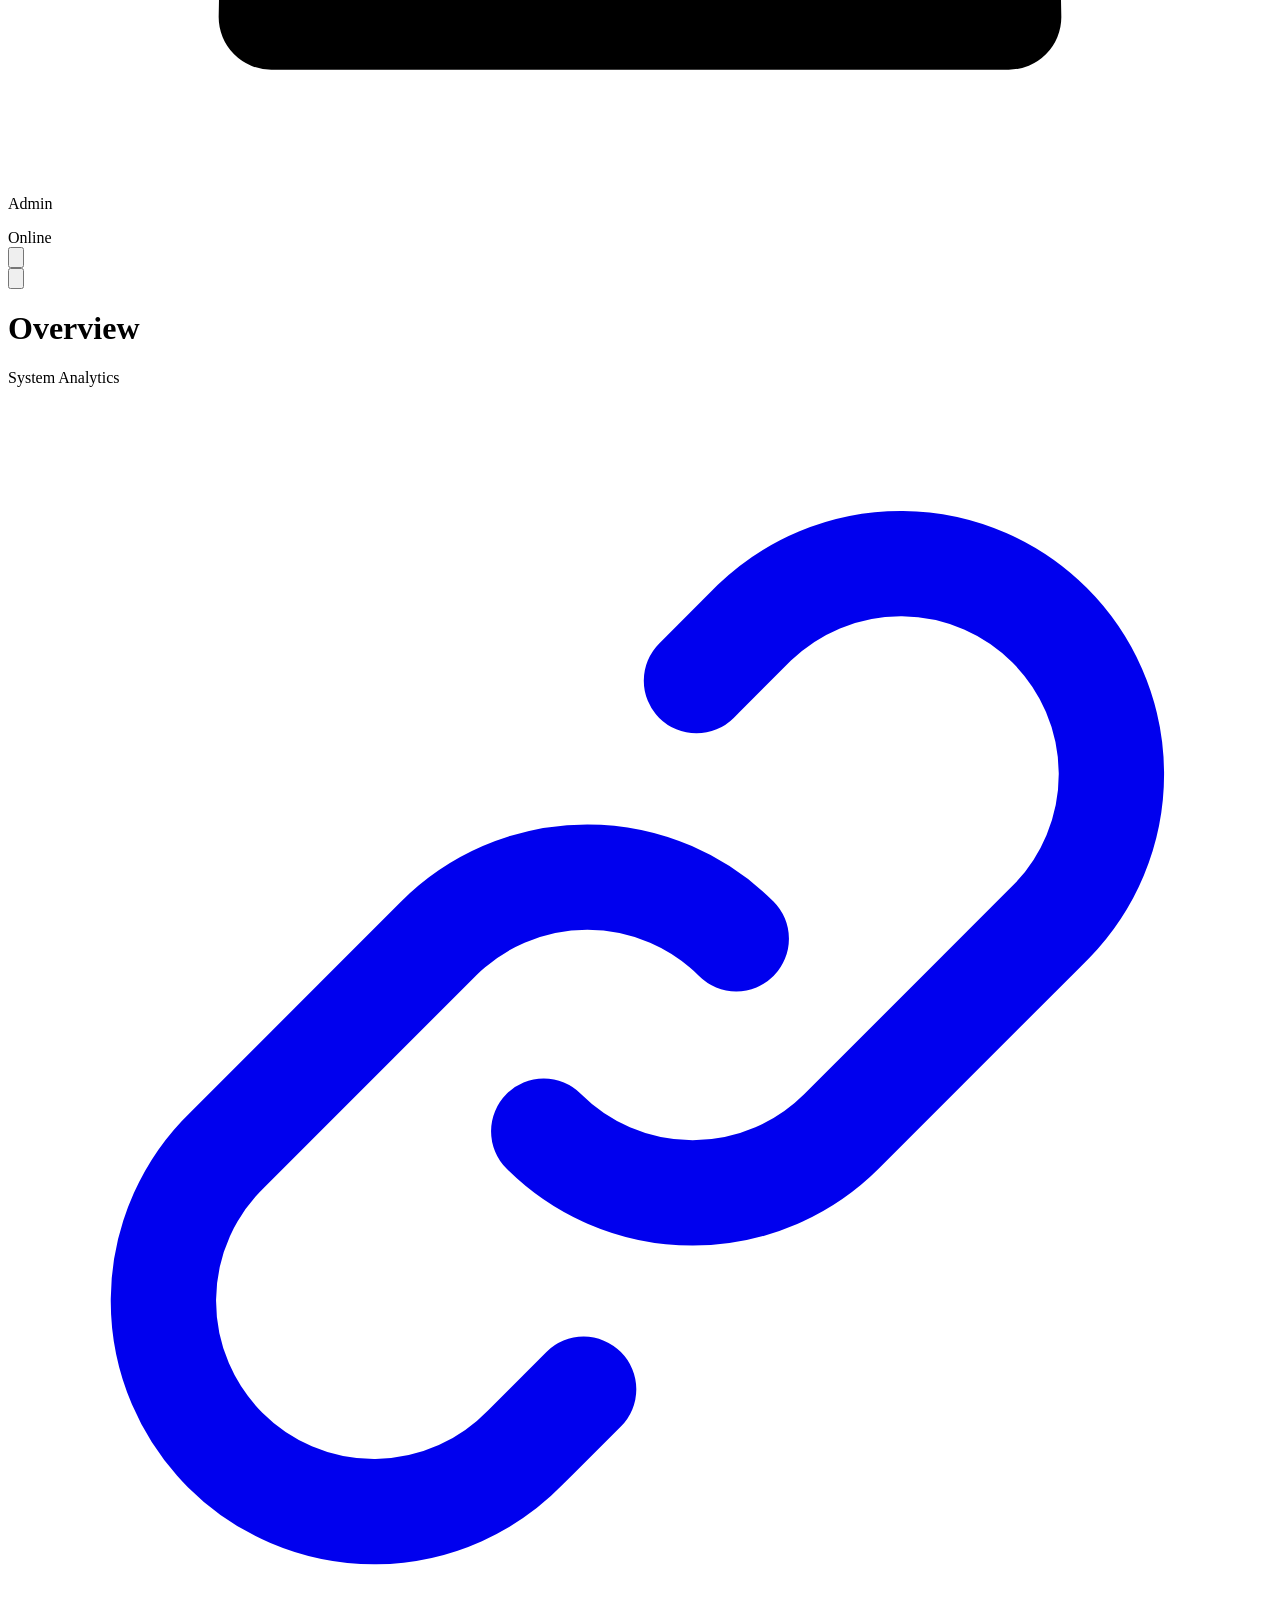
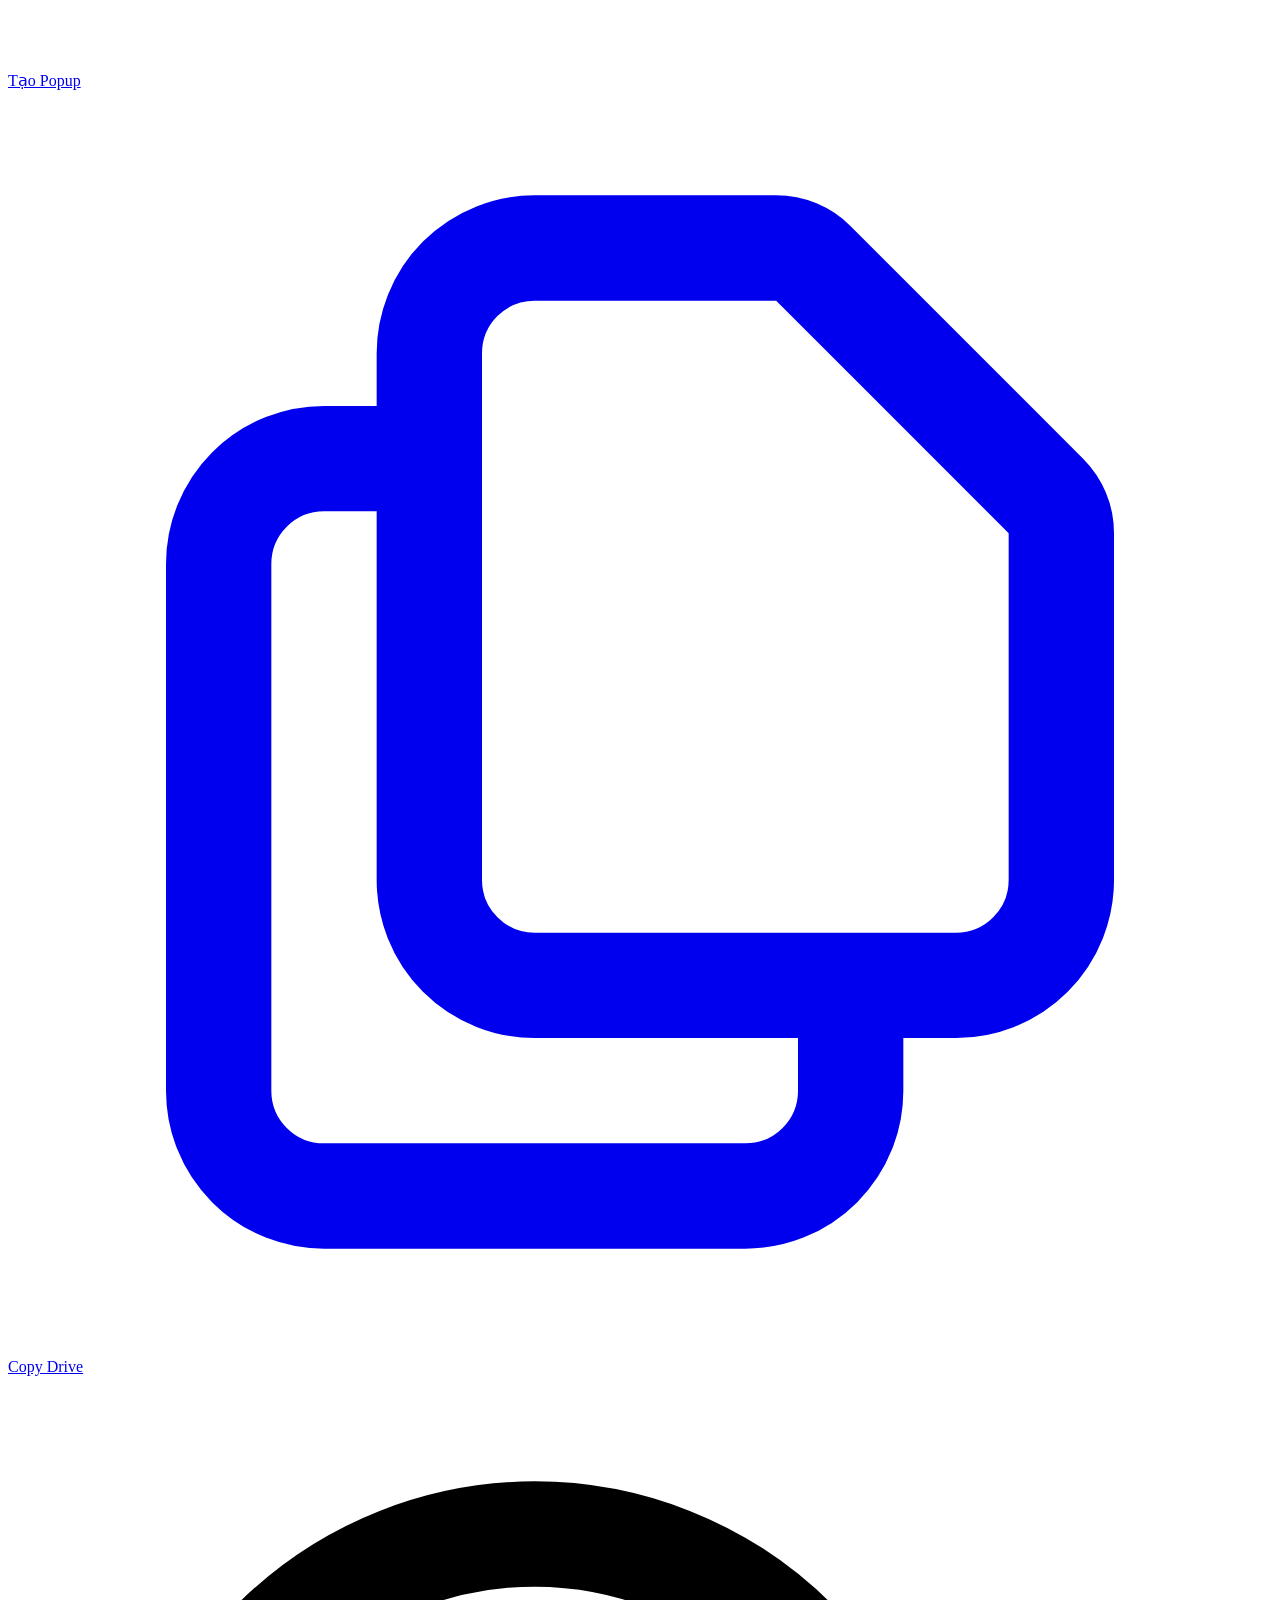
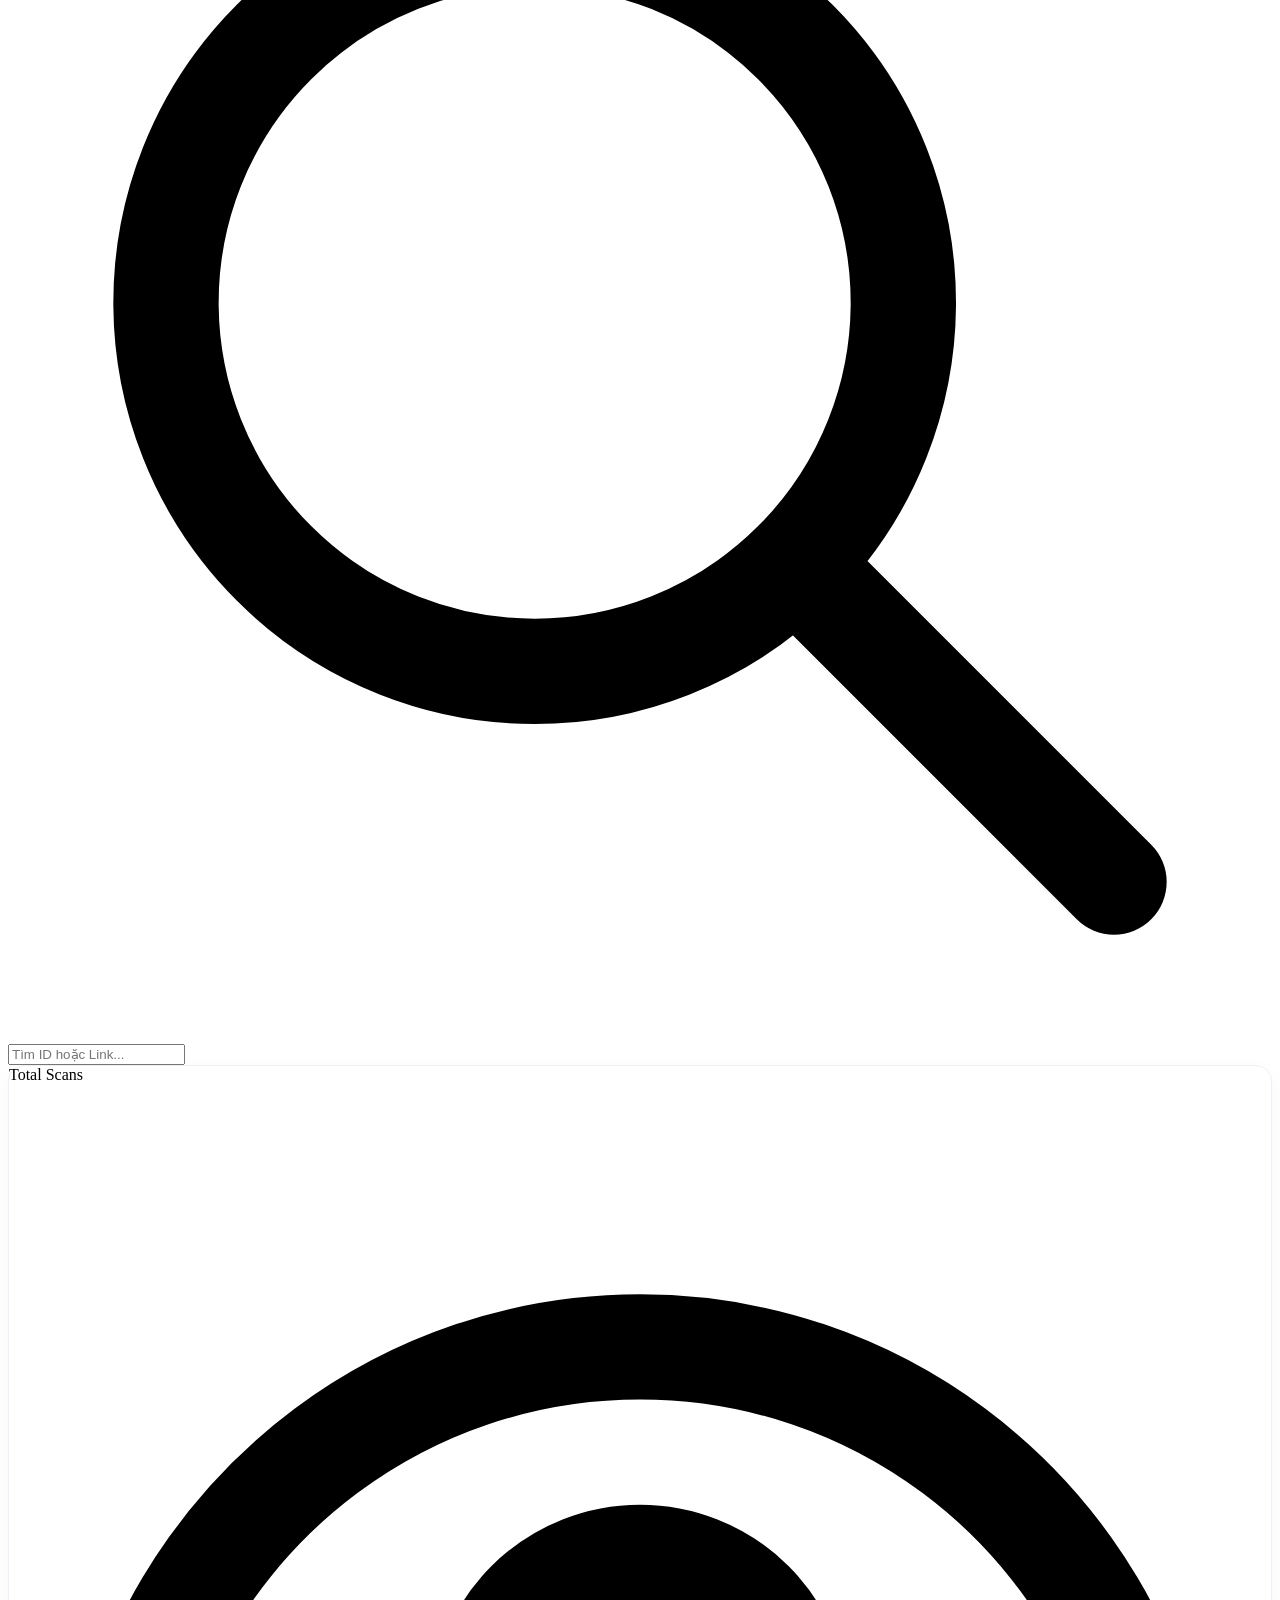
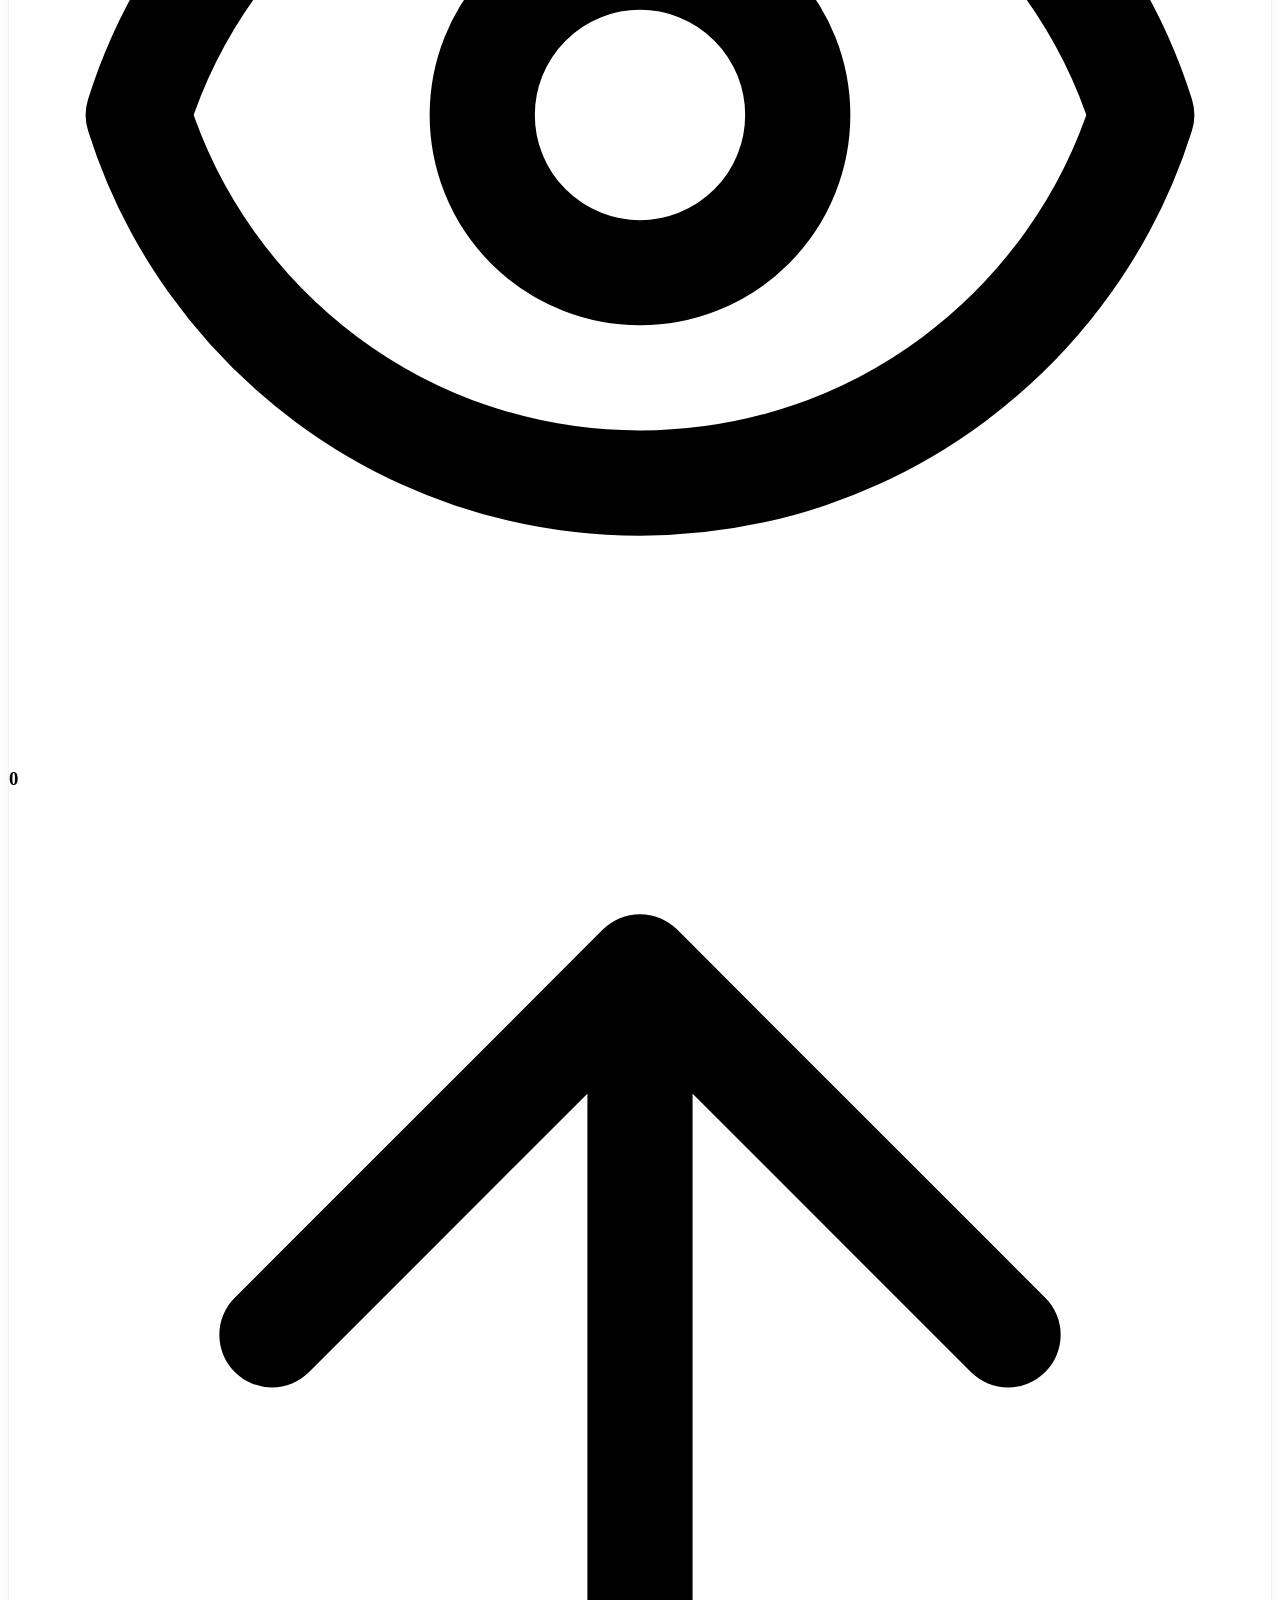
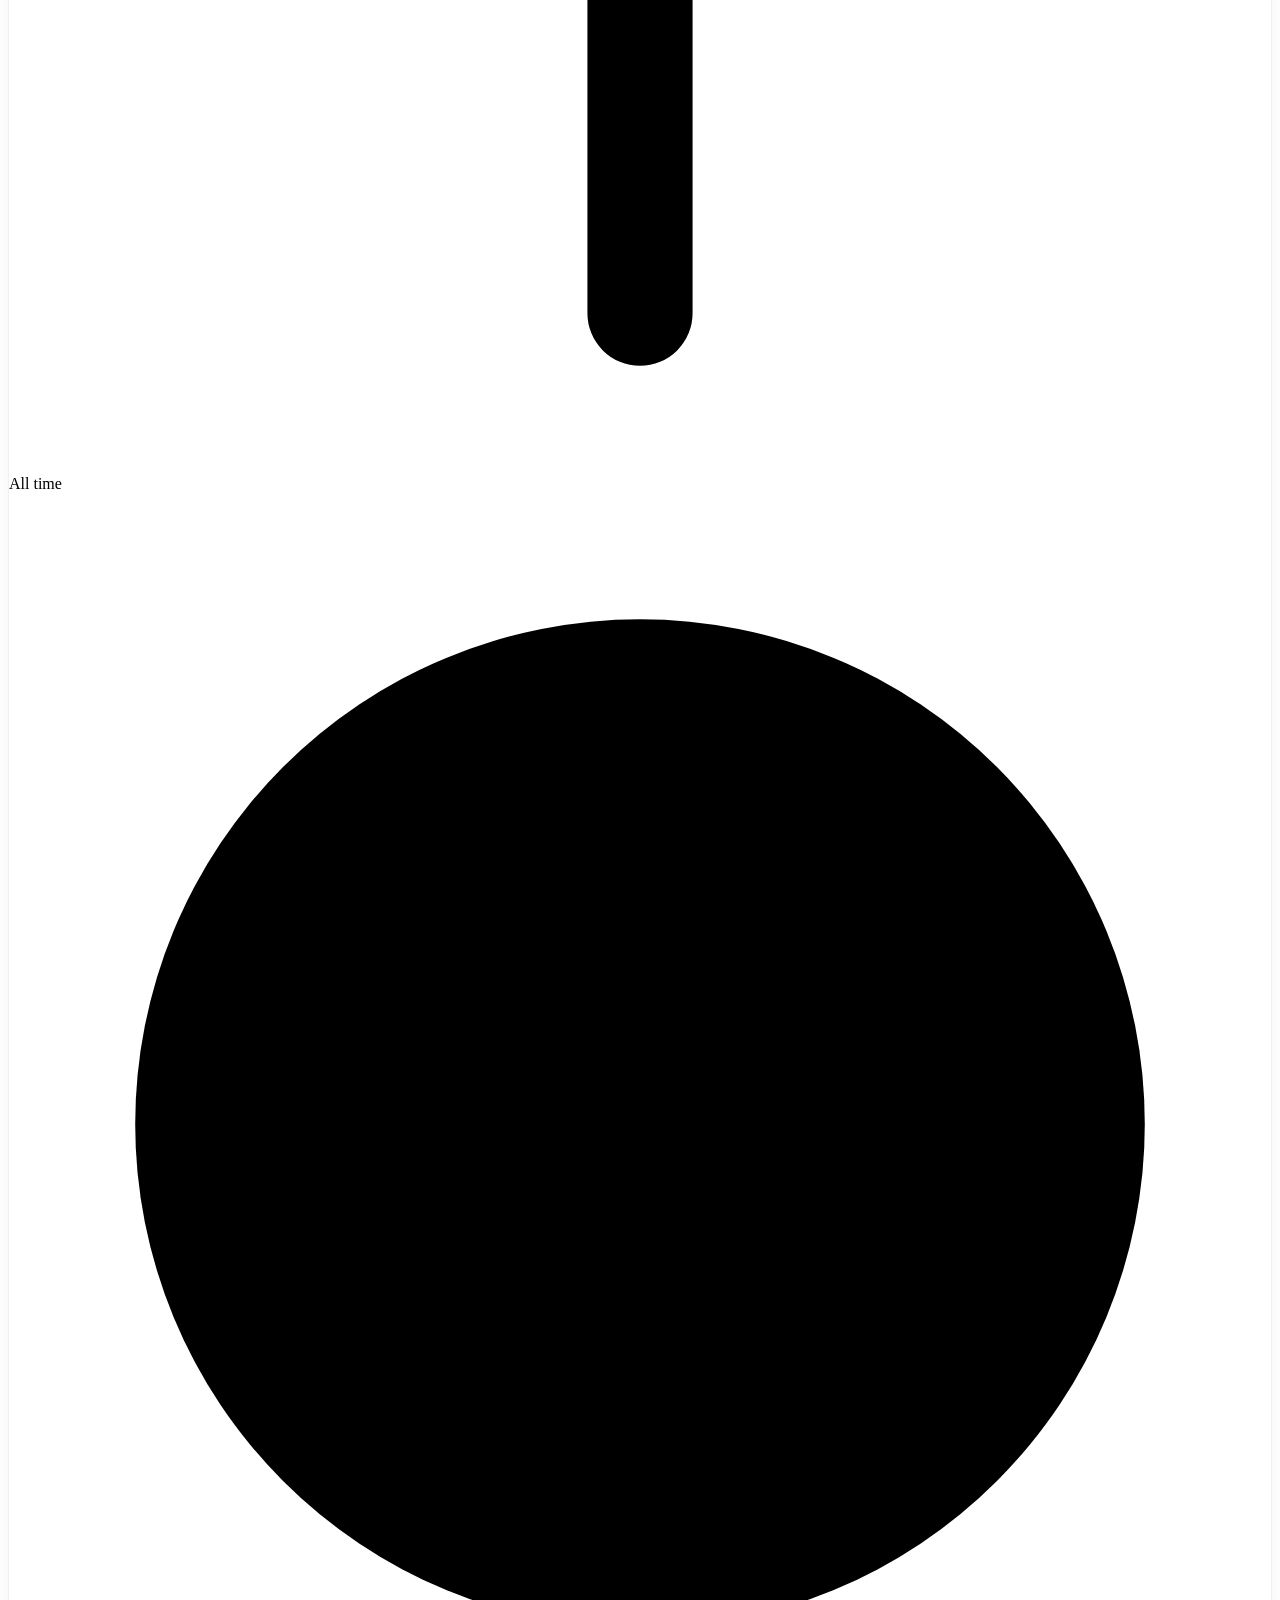
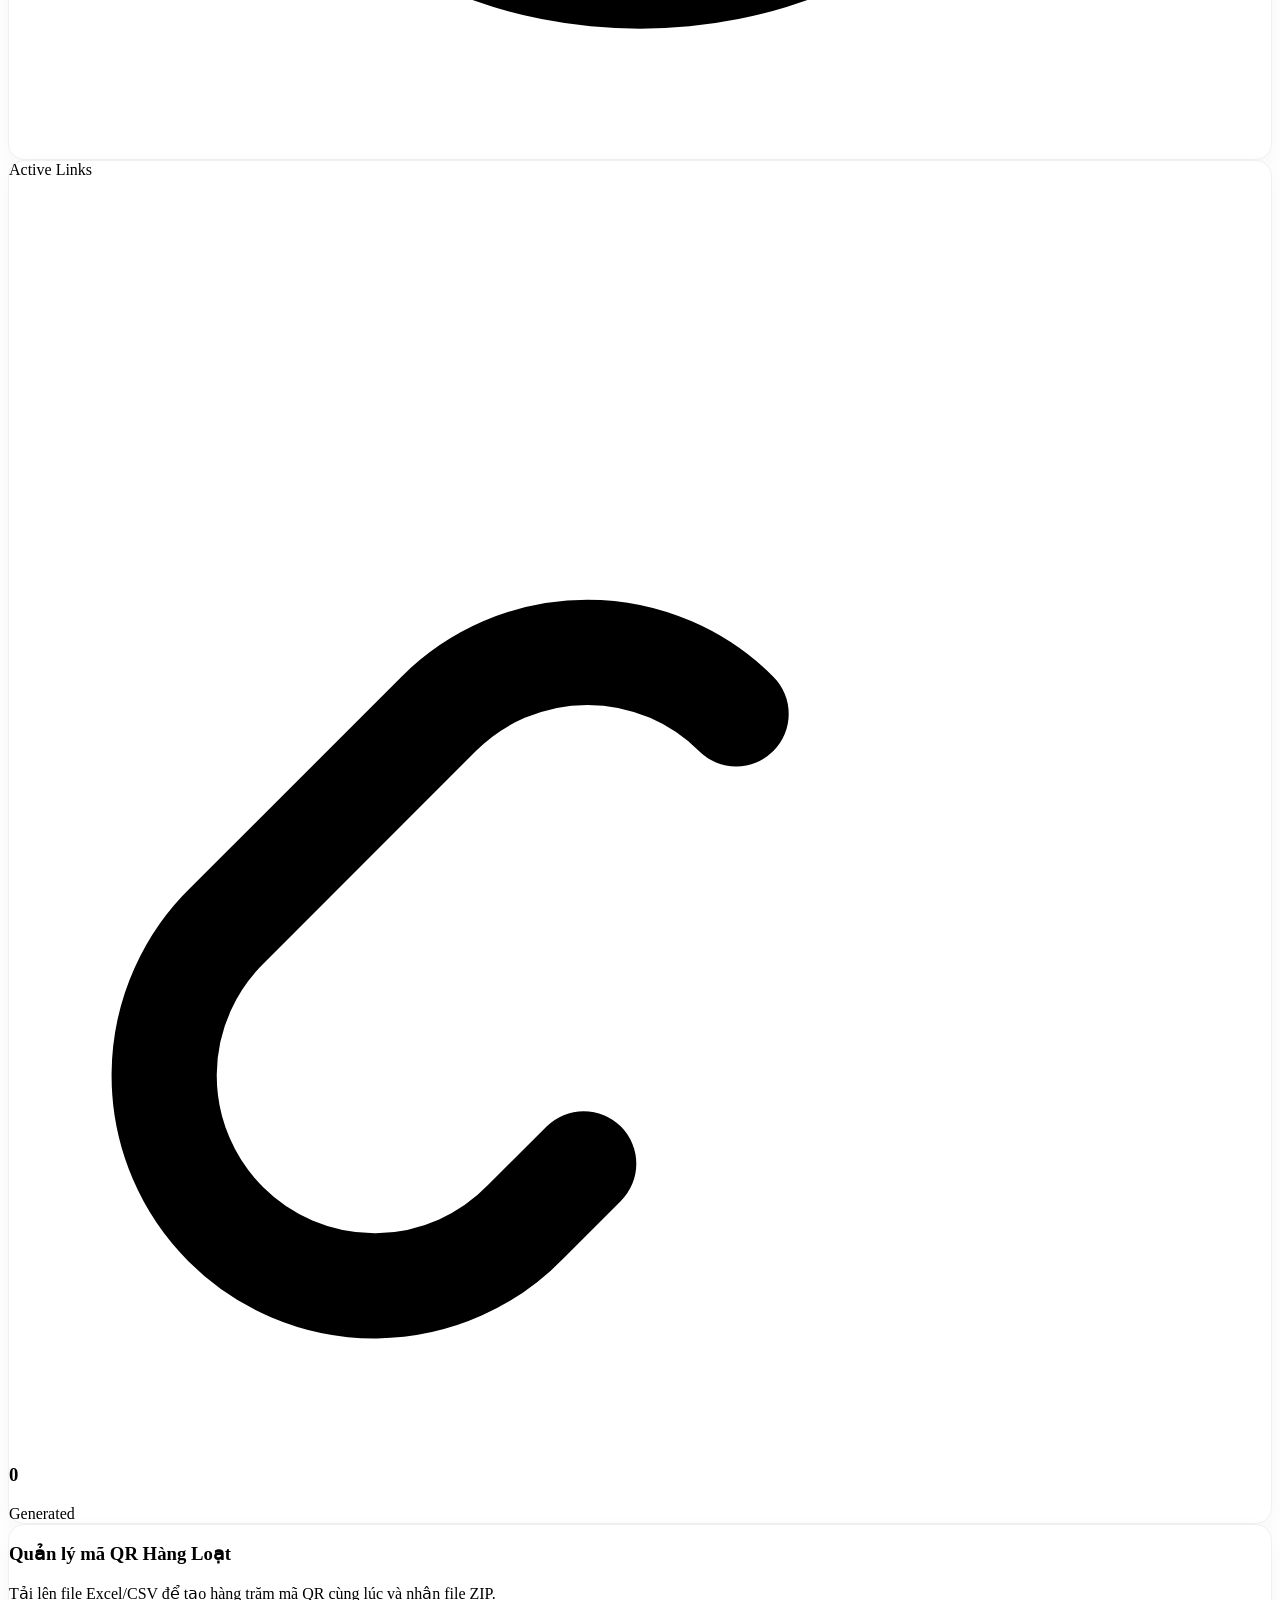
==== commit 83c50c25: "Update index.html" ====
--- a/index.html
+++ b/index.html
@@ -17,10 +17,6 @@
     <script src="https://cdnjs.cloudflare.com/ajax/libs/xlsx/0.18.5/xlsx.full.min.js"></script>
     <script src="https://cdnjs.cloudflare.com/ajax/libs/jszip/3.10.1/jszip.min.js"></script>
     <script src="https://cdnjs.cloudflare.com/ajax/libs/FileSaver.js/2.0.5/FileSaver.min.js"></script>
-    <!-- React in one file: TikTok Script Manager -->
-    <script crossorigin src="https://unpkg.com/react@18/umd/react.production.min.js"></script>
-    <script crossorigin src="https://unpkg.com/react-dom@18/umd/react-dom.production.min.js"></script>
-    <script src="https://unpkg.com/@babel/standalone/babel.min.js"></script>
 
     <!-- Tailwind Config for Design System -->
     <script>
@@ -94,7 +90,7 @@
     </div>
 
     <!-- MAIN DASHBOARD SHELL -->
-    <div id="mainDashboard" class="w-full max-w-[1660px] h-[95vh] bg-white rounded-[34px] shadow-soft-main flex overflow-hidden hidden relative">
+    <div id="mainDashboard" class="w-full max-w-[1440px] h-[95vh] bg-white rounded-[34px] shadow-soft-main flex overflow-hidden hidden relative">
         
         <!-- SIDEBAR -->
         <aside class="w-[200px] bg-soft-sidebar flex flex-col justify-between py-8 px-6 border-r border-soft-border hidden md:flex shrink-0">
@@ -152,21 +148,33 @@
                 <div class="flex items-center gap-3">
                     <button class="md:hidden text-soft-muted"><svg class="w-6 h-6" fill="none" stroke="currentColor" viewBox="0 0 24 24"><path stroke-linecap="round" stroke-linejoin="round" stroke-width="2" d="M4 6h16M4 12h16M4 18h16"></path></svg></button>
                     <div>
-                        <h1 id="headerTitle" class="text-xl font-bold text-soft-text">Overview</h1>
+                        <h1 class="text-xl font-bold text-soft-text">Overview</h1>
                         <p class="text-[11px] text-soft-muted font-medium" id="headerDate">System Analytics</p>
                     </div>
                 </div>
 
                 <div class="flex items-center gap-4">
-                    <div id="dashboardSearchWrap" class="relative">
+                    <!-- Quick Actions -->
+                    <div class="hidden sm:flex items-center gap-2 mr-4 border-r border-soft-border pr-6">
+                        <a href="https://haichai.github.io/luckyspin/" target="_blank" class="text-xs font-semibold text-soft-muted hover:text-soft-primary flex items-center gap-1.5 transition">
+                            <svg class="w-4 h-4" fill="none" stroke="currentColor" viewBox="0 0 24 24"><path stroke-linecap="round" stroke-linejoin="round" stroke-width="2" d="M13.828 10.172a4 4 0 00-5.656 0l-4 4a4 4 0 105.656 5.656l1.102-1.101m-.758-4.899a4 4 0 005.656 0l4-4a4 4 0 00-5.656-5.656l-1.1 1.1"></path></svg>
+                            Tạo Popup
+                        </a>
+                        <a href="https://script.google.com/a/macros/starspirits.vn/s/AKfycbyf86tNLIRveUFEOBFZmS1kUrpMTHlVKSTbpDM2XudoI1zax7qGC54jZRuTiqDD0keHdQ/exec" target="_blank" class="text-xs font-semibold text-soft-muted hover:text-soft-primary flex items-center gap-1.5 transition ml-3">
+                            <svg class="w-4 h-4" fill="none" stroke="currentColor" viewBox="0 0 24 24"><path stroke-linecap="round" stroke-linejoin="round" stroke-width="2" d="M8 7v8a2 2 0 002 2h6M8 7V5a2 2 0 012-2h4.586a1 1 0 01.707.293l4.414 4.414a1 1 0 01.293.707V15a2 2 0 01-2 2h-2M8 7H6a2 2 0 00-2 2v10a2 2 0 002 2h8a2 2 0 002-2v-2"></path></svg>
+                            Copy Drive
+                        </a>
+                    </div>
+                    
+                    <div class="relative">
                         <svg class="w-4 h-4 absolute left-3 top-1/2 -translate-y-1/2 text-soft-muted" fill="none" stroke="currentColor" viewBox="0 0 24 24"><path stroke-linecap="round" stroke-linejoin="round" stroke-width="2" d="M21 21l-6-6m2-5a7 7 0 11-14 0 7 7 0 0114 0z"></path></svg>
                         <input type="text" id="searchLinkInput" placeholder="Tìm ID hoặc Link..." class="pl-9 pr-4 py-2 bg-soft-page rounded-full text-sm focus:outline-none focus:ring-2 focus:ring-soft-primary/20 transition-all w-48 sm:w-64 border-none text-soft-text placeholder:text-soft-muted">
                     </div>
                 </div>
             </header>
 
-            <!-- PAGE: QR Dashboard -->
-            <div id="pageDashboard" class="flex-1 overflow-y-auto px-6 lg:px-8 pb-12 pt-4">
+            <!-- Scrollable Content -->
+            <div class="flex-1 overflow-y-auto px-6 lg:px-8 pb-12 pt-4">
                 
                 <!-- Stat Cards Row -->
                 <div class="grid grid-cols-1 md:grid-cols-2 lg:grid-cols-4 gap-5 mb-8">
@@ -365,42 +373,7 @@
                     Created by - Quang vu
                 </footer>
             </div>
-
-            <!-- PAGE: TikTok Script Manager - React nằm trong cùng file -->
-            <div id="pageTikTokScripts" class="hidden flex-1 overflow-hidden bg-slate-900">
-                <div id="tiktokReactRoot" class="w-full h-full"></div>
-            </div>
         </main>
-
-        <!-- RIGHT MENU BAR -->
-        <aside class="w-[230px] bg-soft-sidebar border-l border-soft-border py-8 px-5 hidden lg:flex flex-col shrink-0">
-            <div>
-                <p class="text-[10px] font-bold text-soft-muted uppercase tracking-wider mb-3 px-2">Menu công cụ</p>
-                <nav class="space-y-2">
-                    <button data-open-page="dashboard" class="right-menu-item w-full flex items-center gap-3 px-3 py-2.5 rounded-xl text-soft-primary bg-white shadow-sm font-semibold text-sm transition-all text-left">
-                        <span class="w-5 text-center">📊</span>
-                        Dashboard QR
-                    </button>
-                    <button data-open-page="tiktok" class="right-menu-item w-full flex items-center gap-3 px-3 py-2.5 rounded-xl text-soft-muted hover:text-soft-text hover:bg-gray-100 font-medium text-sm transition-all text-left">
-                        <span class="w-5 text-center">🎬</span>
-                        Quản Lý Kịch Bản TikTok
-                    </button>
-                    <a href="https://haichai.github.io/luckyspin/" target="_blank" class="flex items-center gap-3 px-3 py-2.5 rounded-xl text-soft-muted hover:text-soft-text hover:bg-gray-100 font-medium text-sm transition-all">
-                        <span class="w-5 text-center">🎁</span>
-                        Tạo Popup
-                    </a>
-                    <a href="https://script.google.com/a/macros/starspirits.vn/s/AKfycbyf86tNLIRveUFEOBFZmS1kUrpMTHlVKSTbpDM2XudoI1zax7qGC54jZRuTiqDD0keHdQ/exec" target="_blank" class="flex items-center gap-3 px-3 py-2.5 rounded-xl text-soft-muted hover:text-soft-text hover:bg-gray-100 font-medium text-sm transition-all">
-                        <span class="w-5 text-center">📁</span>
-                        Clone Drive
-                    </a>
-                </nav>
-            </div>
-
-            <div class="mt-auto rounded-2xl bg-white border border-soft-border p-4 shadow-soft-card">
-                <p class="text-[11px] font-bold text-soft-text mb-1">Bảo mật</p>
-                <p class="text-[10px] text-soft-muted leading-relaxed">Các page chỉ hiện sau khi đăng nhập Firebase bằng email được cấp quyền.</p>
-            </div>
-        </aside>
     </div>
 
     <!-- MODALS -->
@@ -455,750 +428,6 @@
             </div>
         </div>
     </div>
-
-
-    <script type="text/babel" data-presets="env,react">
-
-(() => {
-  const { useState, useEffect, useMemo } = React;
-  const makeIcon = (symbol) => function Icon({ size = 16, className = '', title = '', ...rest }) {
-    return <span className={`inline-flex items-center justify-center shrink-0 ${className}`} style={{ width: size, height: size, fontSize: Math.max(12, size - 2), lineHeight: 1 }} title={title} {...rest}>{symbol}</span>;
-  };
-  const Search = makeIcon('⌕');
-  const Save = makeIcon('💾');
-  const FileText = makeIcon('▤');
-  const AlertTriangle = makeIcon('⚠');
-  const Plus = makeIcon('+');
-  const Trash2 = makeIcon('🗑');
-  const CheckCircle2 = makeIcon('✓');
-  const Clock = makeIcon('◷');
-  const ChevronRight = makeIcon('›');
-  const RefreshCw = makeIcon('↻');
-  const Sparkles = makeIcon('✦');
-  const ListCollapse = makeIcon('≡');
-  const Eye = makeIcon('👁');
-  const Sliders = makeIcon('☷');
-  const Info = makeIcon('i');
-  const FileDown = makeIcon('⇩');
-
-
-// --- BỘ LỌC TỪ CHỐNG NHIỄU TIẾNG VIỆT (DANH SÁCH MỞ RỘNG V3) ---
-const VIETNAMESE_STOP_WORDS = new Set([
-  'và', 'là', 'thì', 'mà', 'nhưng', 'hoặc', 'của', 'cho', 'trong', 'với', 
-  'để', 'này', 'đó', 'kia', 'ở', 'tại', 'vào', 'ra', 'lên', 'xuống',
-  'nha', 'nhé', 'nè', 'đi', 'được', 'có', 'lại', 'đã', 'đang', 'sẽ',
-  'cũng', 'đều', 'tự', 'làm', 'đây', 'thế', 'nào', 'sao', 'các', 'một',
-  'những', 'cái', 'con', 'người', 'rất', 'quá', 'hơn', 'nhất', 'vừa',
-  'mới', 'ngày', 'tháng', 'năm', 'nhiều', 'ít', 'vẫn', 'cứ', 'chỉ',
-  'như', 'bằng', 'từ', 'đến', 'theo', 'vì', 'nên', 'do', 'bởi', 'hay',
-  'nếu', 'thêm', 'nhé', 'nhé', 'nha', 'ạ', 'ơi', 'dạ', 'rồi', 'cơ', 'mà'
-]);
-
-// Tách từ sạch
-const tokenize = (text) => {
-  if (!text) return [];
-  return text
-    .toLowerCase()
-    .replace(/[.,/#!$%^&*;:{}=\-_`~()""''?]/g, " ")
-    .split(/\s+/)
-    .filter(Boolean);
-};
-
-// Lọc bỏ từ dừng để lấy từ khóa cốt lõi mang tính chủ đề
-const getKeywords = (tokens) => {
-  return tokens.filter(token => !VIETNAMESE_STOP_WORDS.has(token));
-};
-
-// Tạo các cụm 2 từ (Bigrams) từ danh sách từ khóa cốt lõi
-const getBigrams = (keywords) => {
-  const bigrams = [];
-  for (let i = 0; i < keywords.length - 1; i++) {
-    bigrams.push(`${keywords[i]} ${keywords[i + 1]}`);
-  }
-  return bigrams;
-};
-
-// Tính toán tần số xuất hiện (Term Frequency)
-const getTermFrequency = (list) => {
-  const tf = {};
-  list.forEach(item => {
-    tf[item] = (tf[item] || 0) + 1;
-  });
-  return tf;
-};
-
-// Tính Cosine Similarity của hai danh sách (hỗ trợ cả từ đơn và cụm từ)
-const calculateCosineSimilarity = (list1, list2) => {
-  if (list1.length === 0 || list2.length === 0) return 0;
-
-  const tf1 = getTermFrequency(list1);
-  const tf2 = getTermFrequency(list2);
-
-  const allItems = new Set([...Object.keys(tf1), ...Object.keys(tf2)]);
-
-  let dotProduct = 0;
-  let norm1 = 0;
-  let norm2 = 0;
-
-  allItems.forEach(item => {
-    const val1 = tf1[item] || 0;
-    const val2 = tf2[item] || 0;
-    dotProduct += val1 * val2;
-    norm1 += val1 * val1;
-    norm2 += val2 * val2;
-  });
-
-  if (norm1 === 0 || norm2 === 0) return 0;
-  return dotProduct / (Math.sqrt(norm1) * Math.sqrt(norm2));
-};
-
-// THUẬT TOÁN KẾT HỢP V3: Ưu tiên tối đa cụm từ cốt lõi (Bigrams) để tránh trùng lặp ảo
-const analyzeSimilarityV3 = (text1, text2) => {
-  const tokens1 = tokenize(text1);
-  const tokens2 = tokenize(text2);
-
-  if (tokens1.length === 0 || tokens2.length === 0) {
-    return { score: 0, commonPhrases: [] };
-  }
-
-  const keywords1 = getKeywords(tokens1);
-  const keywords2 = getKeywords(tokens2);
-
-  const bigrams1 = getBigrams(keywords1);
-  const bigrams2 = getBigrams(keywords2);
-
-  // Tính Cosine Similarity trên cụm 2 từ (Phát hiện trùng khớp ý tưởng cực kỳ chính xác)
-  const bigramCosine = calculateCosineSimilarity(bigrams1, bigrams2);
-  
-  // Tính Cosine Similarity trên từ đơn cốt lõi (Phòng hờ trường hợp viết lại quá nát cấu trúc)
-  const unigramCosine = calculateCosineSimilarity(keywords1, keywords2);
-
-  // Trọng số vàng: 80% dựa trên cụm từ, chỉ 20% dựa trên từ đơn lẻ 
-  // Điều này triệt tiêu hoàn toàn việc trùng lặp do dùng chung từ vựng phổ thông ở các chủ đề khác nhau!
-  const finalScore = Math.round((bigramCosine * 0.8 + unigramCosine * 0.2) * 100);
-
-  // Tìm các cụm từ trùng lặp tiêu biểu để báo cho người dùng biết cần sửa đoạn nào
-  const b1Set = new Set(bigrams1);
-  const commonPhrases = bigrams2.filter(b => b1Set.has(b));
-  const uniqueCommonPhrases = [...new Set(commonPhrases)];
-
-  return {
-    score: finalScore,
-    commonPhrases: uniqueCommonPhrases.slice(0, 6)
-  };
-};
-
-const DUMMY_SCRIPTS = [
-  {
-    id: '2',
-    title: '3 Mẹo Tiết Kiệm Cho Sinh Viên (Bản gốc)',
-    content: 'Sinh viên muốn tiết kiệm tiền thì đừng bỏ qua 3 mẹo này. Thứ nhất, luôn tự nấu ăn thay vì ăn ngoài. Thứ hai, săn sale trên các sàn thương mại điện tử mua đồ dùng thiết yếu. Thứ ba, áp dụng quy tắc 50/30/20 khi nhận được tiền tiêu vặt hoặc lương làm thêm. Chia sẻ cho bạn bè cùng biết nhé.',
-    date: new Date(Date.now() - 86400000).toISOString()
-  },
-  {
-    id: '1',
-    title: 'Review Quán Cafe Chill Hồ Tây',
-    content: 'Hôm nay mình sẽ dẫn các bạn đi một quán cafe siêu chill ở Hồ Tây nhé. View ở đây ngắm hoàng hôn cực đỉnh luôn. Nước uống dao động từ 40k đến 60k, rất hợp lý. Không gian yên tĩnh, nhạc lofi nhẹ nhàng. Nhớ lưu lại video này để rủ bạn thân đi cùng nha!',
-    date: new Date(Date.now() - 86400000 * 2).toISOString()
-  }
-];
-
-function TikTokScriptManager() {
-  const [scripts, setScripts] = useState(() => {
-    const saved = localStorage.getItem('tiktok_scripts_v3');
-    return saved ? JSON.parse(saved) : DUMMY_SCRIPTS;
-  });
-
-  const [activeScript, setActiveScript] = useState({ id: null, title: '', content: '' });
-  const [searchQuery, setSearchQuery] = useState('');
-  const [selectedMatch, setSelectedMatch] = useState(null);
-  const [showNotification, setShowNotification] = useState(false);
-  
-  // Các mức cấu hình độ nhạy quét trùng lặp
-  const [sensitivity, setSensitivity] = useState('medium'); // 'low' | 'medium' | 'high'
-
-  useEffect(() => {
-    localStorage.setItem('tiktok_scripts_v3', JSON.stringify(scripts));
-  }, [scripts]);
-
-  const filteredScripts = scripts.filter(s => 
-    s.title.toLowerCase().includes(searchQuery.toLowerCase()) || 
-    s.content.toLowerCase().includes(searchQuery.toLowerCase())
-  );
-
-  // Tính toán trùng lặp thời gian thực với công cụ phân tích V3 mới
-  const similarityResults = useMemo(() => {
-    if (!activeScript.content.trim()) return [];
-    
-    return scripts
-      .filter(s => s.id !== activeScript.id)
-      .map(s => {
-        const analysis = analyzeSimilarityV3(activeScript.content, s.content);
-        return {
-          ...s,
-          score: analysis.score,
-          commonPhrases: analysis.commonPhrases
-        };
-      })
-      .filter(result => result.score > 0)
-      .sort((a, b) => b.score - a.score);
-  }, [activeScript.content, activeScript.id, scripts]);
-
-  const highestMatch = similarityResults.length > 0 ? similarityResults[0] : null;
-  const highestScore = highestMatch ? highestMatch.score : 0;
-
-  // Ngưỡng cảnh báo động theo cài đặt độ nhạy của người dùng
-  const threshold = useMemo(() => {
-    if (sensitivity === 'low') return { warning: 75, notice: 50 };
-    if (sensitivity === 'high') return { warning: 45, notice: 25 };
-    return { warning: 60, notice: 35 }; // Medium (Default)
-  }, [sensitivity]);
-
-  const isDuplicateWarning = highestScore >= threshold.warning;
-  const isDuplicateNotice = highestScore >= threshold.notice && highestScore < threshold.warning;
-
-  const handleExportDoc = () => {
-    if (!activeScript.content.trim()) return;
-    
-    const title = activeScript.title.trim() || 'Kịch bản TikTok chưa đặt tên';
-    const cleanTitle = title.replace(/[/\\?%*:|"<>\s]/g, '_');
-    
-    // Tạo cấu trúc HTML đạt chuẩn hiển thị của Microsoft Word & Google Docs
-    const documentTemplate = `
-      <html xmlns:o='urn:schemas-microsoft-com:office:office' xmlns:w='urn:schemas-microsoft-com:office:word' xmlns='http://www.w3.org/TR/REC-html40'>
-      <head>
-        <title>${title}</title>
-        <meta charset="utf-8">
-        <style>
-          @page {
-            size: A4;
-            margin: 2cm;
-          }
-          body {
-            font-family: 'Times New Roman', Times, serif, 'Arial', sans-serif;
-            line-height: 1.6;
-            color: #000000;
-            padding: 20px;
-          }
-          .header-table {
-            width: 100%;
-            border-bottom: 2px solid #000000;
-            margin-bottom: 30px;
-            padding-bottom: 15px;
-          }
-          .doc-title {
-            font-size: 22pt;
-            font-weight: bold;
-            text-align: center;
-            margin-top: 0;
-            margin-bottom: 5px;
-            text-transform: uppercase;
-          }
-          .meta-info {
-            font-size: 10pt;
-            color: #555555;
-            text-align: center;
-            font-style: italic;
-          }
-          .content {
-            font-size: 13pt;
-            white-space: pre-wrap;
-            text-align: justify;
-            line-height: 1.8;
-          }
-          .footer {
-            margin-top: 60px;
-            font-size: 9pt;
-            text-align: center;
-            color: #888888;
-            border-top: 1px dashed #cccccc;
-            padding-top: 10px;
-          }
-        </style>
-      </head>
-      <body>
-        <table class="header-table">
-          <tr>
-            <td>
-              <h1 class="doc-title">${title}</h1>
-              <div class="meta-info">Ngày xuất: ${new Date().toLocaleDateString('vi-VN')} | Hệ thống quản lý TikTok Script AI v3</div>
-            </td>
-          </tr>
-        </table>
-        <div class="content">${activeScript.content.replace(/\n/g, '<br/>')}</div>
-        <div class="footer">Bản quyền kịch bản lưu trữ nội bộ - Được hỗ trợ bởi TikTok Script Engine</div>
-      </body>
-      </html>
-    `;
-
-    // Khởi tạo Blob với định dạng MIME của Microsoft Word (application/msword)
-    const blob = new Blob(['\ufeff' + documentTemplate], {
-      type: 'application/msword;charset=utf-8'
-    });
-    
-    // Tải xuống file bằng URL ảo
-    const url = URL.createObjectURL(blob);
-    const a = document.createElement('a');
-    a.href = url;
-    a.download = `${cleanTitle}.doc`;
-    document.body.appendChild(a);
-    a.click();
-    document.body.removeChild(a);
-    URL.revokeObjectURL(url);
-  };
-
-  const handleSave = () => {
-    if (!activeScript.title.trim() && !activeScript.content.trim()) return;
-    const titleToSave = activeScript.title.trim() || 'Kịch bản chưa đặt tên';
-    
-    if (activeScript.id) {
-      setScripts(prev => prev.map(s => 
-        s.id === activeScript.id 
-          ? { ...s, title: titleToSave, content: activeScript.content, date: new Date().toISOString() }
-          : s
-      ));
-    } else {
-      const newScript = {
-        id: Date.now().toString(),
-        title: titleToSave,
-        content: activeScript.content,
-        date: new Date().toISOString()
-      };
-      setScripts([newScript, ...scripts]);
-      setActiveScript(newScript);
-    }
-
-    setShowNotification(true);
-    setTimeout(() => setShowNotification(false), 3000);
-  };
-
-  const handleCreateNew = () => {
-    setActiveScript({ id: null, title: '', content: '' });
-    setSelectedMatch(null);
-  };
-
-  const handleDelete = (id, e) => {
-    e.stopPropagation();
-    if (window.confirm("Bạn có chắc chắn muốn xóa kịch bản này khỏi kho lưu trữ?")) {
-      setScripts(prev => prev.filter(s => s.id !== id));
-      if (activeScript.id === id) {
-        handleCreateNew();
-      }
-    }
-  };
-
-  // Nạp Test Case viết lại để so sánh trực tiếp
-  const loadUserTestCase = () => {
-    setActiveScript({
-      id: null,
-      title: '3 Thói Quen Tiết Kiệm (Bản Viết Lại)',
-      content: 'Nếu là sinh viên và muốn chi tiêu thông minh hơn, bạn có thể bắt đầu từ 3 thói quen đơn giản này.\n\nMột là ưu tiên tự nấu ăn thay vì ăn ngoài thường xuyên.\nHai là tận dụng các đợt sale trên sàn thương mại điện tử để mua những món đồ thiết yếu.\nBa là áp dụng quy tắc 50/30/20 mỗi khi nhận tiền tiêu vặt hoặc lương làm thêm.\n\nLưu lại để áp dụng, và chia sẻ cho bạn bè cũng đang muốn tiết kiệm tiền nhé.'
-    });
-    setSelectedMatch(null);
-  };
-
-  return (
-    <div className="flex h-full bg-slate-900 font-sans text-slate-100 overflow-hidden">
-      
-      {/* Toast báo lưu thành công */}
-      {showNotification && (
-        <div className="fixed bottom-5 right-5 z-50 bg-emerald-500 text-white px-5 py-3 rounded-xl shadow-2xl flex items-center gap-2 animate-bounce">
-          <CheckCircle2 size={20} />
-          <span className="font-semibold text-sm">Đã lưu kịch bản vào thiết bị!</span>
-        </div>
-      )}
-
-      {/* SIDEBAR */}
-      <div className="w-80 bg-slate-950 border-r border-slate-800 flex flex-col shrink-0">
-        <div className="p-4 border-b border-slate-800">
-          <div className="flex items-center justify-between mb-4">
-            <h1 className="text-md font-extrabold tracking-tight bg-gradient-to-r from-cyan-400 via-teal-400 to-emerald-400 bg-clip-text text-transparent flex items-center gap-2">
-              <Sparkles className="text-cyan-400 w-5 h-5" /> TikTok Script AI v3
-            </h1>
-            <span className="text-[10px] bg-slate-800 px-2 py-0.5 rounded text-cyan-400 font-mono">
-              Ultra-Precision
-            </span>
-          </div>
-
-          <button 
-            onClick={handleCreateNew}
-            className="w-full flex items-center justify-center gap-2 bg-gradient-to-r from-cyan-500 to-teal-500 hover:from-cyan-400 hover:to-teal-400 text-slate-950 font-bold p-2.5 rounded-xl transition-all shadow-lg hover:scale-[1.01]"
-          >
-            <Plus size={18} /> Viết kịch bản mới
-          </button>
-          
-          <div className="mt-3 relative">
-            <Search className="absolute left-3 top-3 text-slate-500" size={16} />
-            <input 
-              type="text" 
-              placeholder="Tìm kịch bản cũ..." 
-              value={searchQuery}
-              onChange={(e) => setSearchQuery(e.target.value)}
-              className="w-full pl-9 pr-3 py-2 bg-slate-900 border border-slate-800 rounded-xl text-sm text-slate-200 placeholder-slate-500 focus:outline-none focus:border-cyan-500"
-            />
-          </div>
-        </div>
-
-        {/* List kịch bản */}
-        <div className="flex-1 overflow-y-auto p-3 space-y-2.5">
-          <div className="flex items-center justify-between text-xs text-slate-400 px-1">
-            <span>Đã lưu ({filteredScripts.length})</span>
-            {scripts.length === 2 && (
-              <button 
-                onClick={loadUserTestCase}
-                className="text-cyan-400 hover:text-cyan-300 font-semibold flex items-center gap-1 transition text-[11px]"
-              >
-                ⚡ Thử test case viết lại
-              </button>
-            )}
-          </div>
-
-          {filteredScripts.length === 0 ? (
-            <div className="text-center py-8 text-slate-500 text-xs">Không tìm thấy kịch bản nào.</div>
-          ) : (
-            filteredScripts.map(script => (
-              <div 
-                key={script.id}
-                onClick={() => {
-                  setActiveScript(script);
-                  setSelectedMatch(null);
-                }}
-                className={`p-3 rounded-xl cursor-pointer transition-all border group relative
-                  ${activeScript.id === script.id 
-                    ? 'bg-slate-900 border-cyan-500/70 shadow-md shadow-cyan-950/20' 
-                    : 'bg-slate-950/40 border-slate-900 hover:border-slate-800 hover:bg-slate-900/30'}`}
-              >
-                <div className="flex justify-between items-start mb-1">
-                  <h3 className="font-semibold text-sm text-slate-200 truncate pr-6 group-hover:text-cyan-300">
-                    {script.title}
-                  </h3>
-                  <button 
-                    onClick={(e) => handleDelete(script.id, e)}
-                    className="absolute right-3 top-3 text-slate-600 hover:text-rose-400 opacity-0 group-hover:opacity-100 transition-all"
-                  >
-                    <Trash2 size={14} />
-                  </button>
-                </div>
-                <p className="text-xs text-slate-400 line-clamp-2 mb-2 leading-relaxed">
-                  {script.content}
-                </p>
-                <div className="flex items-center gap-1 text-[10px] text-slate-500">
-                  <Clock size={10} />
-                  {new Date(script.date).toLocaleDateString('vi-VN')}
-                </div>
-              </div>
-            ))
-          )}
-        </div>
-      </div>
-
-      {/* SOẠN THẢO TRUNG TÂM */}
-      <div className="flex-1 flex flex-col bg-slate-900 min-w-0">
-        <div className="h-16 flex items-center justify-between px-6 bg-slate-950 border-b border-slate-800 shrink-0">
-          <div className="flex items-center gap-3 flex-1 max-w-xl">
-            <FileText className="text-cyan-400 shrink-0" size={20} />
-            <input 
-              type="text"
-              placeholder="Tên tiêu đề kịch bản..."
-              value={activeScript.title}
-              onChange={(e) => setActiveScript(prev => ({ ...prev, title: e.target.value }))}
-              className="w-full text-base font-bold bg-transparent border-none focus:outline-none text-slate-100 placeholder-slate-600"
-            />
-          </div>
-          
-          {}
-          <div className="flex items-center gap-2">
-            <button 
-              onClick={handleExportDoc}
-              disabled={!activeScript.content.trim()}
-              className="flex items-center gap-1.5 bg-slate-800 hover:bg-slate-700 disabled:opacity-40 disabled:cursor-not-allowed text-slate-200 px-4 py-2 rounded-xl font-semibold text-sm shadow-md transition-all border border-slate-700 active:scale-95"
-              title="Xuất kịch bản ra file Word (.doc) để in ấn"
-            >
-              <FileDown size={16} />
-              Xuất Word (.doc)
-            </button>
-            <button 
-              onClick={handleSave}
-              className="bg-gradient-to-r from-emerald-500 to-teal-500 hover:from-emerald-400 hover:to-teal-400 text-slate-950 px-4 py-2 rounded-xl font-bold text-sm shadow-md transition-all active:scale-95"
-            >
-              Lưu kịch bản
-            </button>
-          </div>
-        </div>
-
-        <div className="flex-1 overflow-hidden flex flex-row">
-          {/* Vùng Editor */}
-          <div className="flex-1 p-5 flex flex-col min-w-0">
-            <div className="flex-1 relative flex flex-col bg-slate-950 rounded-2xl border border-slate-800 overflow-hidden">
-              <div className="absolute top-3 left-4 text-[10px] font-mono text-slate-600 uppercase tracking-wider select-none">
-                Nội dung kịch bản
-              </div>
-              <textarea
-                placeholder="Nhập nội dung kịch bản TikTok..."
-                value={activeScript.content}
-                onChange={(e) => {
-                  setActiveScript(prev => ({ ...prev, content: e.target.value }));
-                  setSelectedMatch(null);
-                }}
-                className="flex-1 w-full pt-10 pb-6 px-5 bg-transparent border-none resize-none outline-none text-slate-200 text-base leading-relaxed placeholder-slate-700"
-              />
-            </div>
-          </div>
-
-          {/* PANEL PHÂN TÍCH TRÙNG LẶP */}
-          <div className="w-96 border-l border-slate-800 bg-slate-950 flex flex-col shrink-0 overflow-y-auto">
-            
-            {/* Header Phân Tích */}
-            <div className="p-4 border-b border-slate-800 bg-slate-950 sticky top-0 z-10 space-y-3">
-              <div className="flex items-center justify-between">
-                <h2 className="font-bold text-sm text-slate-300 flex items-center gap-2">
-                  <RefreshCw size={16} className="text-cyan-400 animate-spin-slow" />
-                  Kết Quả Quét Trùng Lặp
-                </h2>
-                <span className="text-[10px] text-slate-400 bg-slate-900 border border-slate-800 px-2 py-0.5 rounded-full">Thời gian thực</span>
-              </div>
-
-              {/* Điều Chỉnh Độ Nhạy (Sensitivity) */}
-              <div className="bg-slate-900 p-2 rounded-xl border border-slate-800/80">
-                <div className="flex items-center justify-between mb-1.5 px-1">
-                  <span className="text-xs text-slate-400 flex items-center gap-1">
-                    <Sliders size={12} className="text-cyan-500" /> Độ nhạy quét trùng
-                  </span>
-                  <span className="text-[11px] font-bold text-cyan-400">
-                    {sensitivity === 'low' ? 'Thấp (Quét reup)' : sensitivity === 'high' ? 'Cao (Chặt chẽ)' : 'Vừa phải'}
-                  </span>
-                </div>
-                <div className="grid grid-cols-3 gap-1">
-                  {['low', 'medium', 'high'].map(level => (
-                    <button
-                      key={level}
-                      onClick={() => setSensitivity(level)}
-                      className={`text-[10px] py-1 rounded-lg font-semibold transition-all uppercase
-                        ${sensitivity === level 
-                          ? 'bg-cyan-500 text-slate-950 shadow-sm' 
-                          : 'bg-slate-950 hover:bg-slate-800 text-slate-400'}`}
-                    >
-                      {level === 'low' ? 'Thấp' : level === 'high' ? 'Cao' : 'Vừa'}
-                    </button>
-                  ))}
-                </div>
-              </div>
-            </div>
-            
-            <div className="p-4 space-y-4">
-              {!activeScript.content.trim() ? (
-                <div className="text-center text-slate-500 py-16 px-4">
-                  <FileText className="text-cyan-500/30 w-10 h-10 mx-auto mb-3" />
-                  <h4 className="font-semibold text-xs text-slate-400 mb-1">Hãy bắt đầu viết kịch bản</h4>
-                  <p className="text-[11px] text-slate-500 max-w-xs mx-auto">
-                    Hệ thống phân tích cụm từ tiếng Việt kép sẽ đối chiếu và cảnh báo trùng lặp ngay khi bạn gõ.
-                  </p>
-                </div>
-              ) : (
-                <>
-                  {/* TRẠNG THÁI TỔNG QUAN TỪ THUẬT TOÁN V3 */}
-                  <div className={`p-4 rounded-xl border transition-all duration-300
-                    ${isDuplicateWarning ? 'bg-rose-950/20 border-rose-800/60 text-rose-200' : 
-                      isDuplicateNotice ? 'bg-amber-950/20 border-amber-800/60 text-amber-200' : 
-                      'bg-emerald-950/20 border-emerald-800/60 text-emerald-200'}`}
-                  >
-                    <div className="flex items-start gap-3">
-                      {isDuplicateWarning ? <AlertTriangle className="text-rose-400 shrink-0 mt-0.5" size={18} /> : 
-                       isDuplicateNotice ? <AlertTriangle className="text-amber-400 shrink-0 mt-0.5" size={18} /> : 
-                       <CheckCircle2 className="text-emerald-400 shrink-0 mt-0.5" size={18} />}
-                      
-                      <div className="space-y-1">
-                        <h4 className="font-bold text-sm">
-                          {isDuplicateWarning ? `Trùng lặp cao! (${highestScore}%)` : 
-                           isDuplicateNotice ? `Độ tương đồng nhẹ! (${highestScore}%)` : 
-                           `Nội dung an toàn! (${highestScore}%)`}
-                        </h4>
-                        <p className="text-[11px] leading-relaxed opacity-90">
-                          {isDuplicateWarning ? 'Kịch bản trùng lặp quá nhiều ý tưởng & từ khóa đặc trưng từ bản lưu cũ. Nên viết lại cấu trúc câu.' : 
-                           isDuplicateNotice ? 'Cấu trúc câu có nét tương đồng nhẹ với bài cũ. Bạn có thể biến tấu thêm vài từ đồng nghĩa.' : 
-                           'Rất tốt! Không phát hiện trùng lặp chủ đề nào đáng kể với kịch bản cũ.'}
-                        </p>
-                      </div>
-                    </div>
-
-                    <div className="mt-3 bg-slate-900/80 rounded-full h-1.5 overflow-hidden border border-slate-800">
-                      <div 
-                        className={`h-full rounded-full transition-all duration-500 ${
-                          isDuplicateWarning ? 'bg-rose-500' : 
-                          isDuplicateNotice ? 'bg-amber-500' : 'bg-emerald-500'
-                        }`}
-                        style={{ width: `${highestScore}%` }}
-                      ></div>
-                    </div>
-                  </div>
-
-                  {/* THÔNG TIN CHI TIẾT CÁC CỤM TỪ TRÙNG KHỚP */}
-                  {highestMatch && highestMatch.commonPhrases.length > 0 && (
-                    <div className="bg-slate-900/50 rounded-xl p-3 border border-slate-800/60">
-                      <h4 className="text-xs font-bold text-slate-400 uppercase tracking-wider mb-1 flex items-center gap-1.5">
-                        <ListCollapse size={13} className="text-cyan-400" /> 
-                        Cụm từ bị lặp cốt lõi:
-                      </h4>
-                      <p className="text-[10px] text-slate-500 mb-2">Hệ thống phát hiện các cụm từ đặc trưng này trùng khớp:</p>
-                      <div className="flex flex-wrap gap-1.5">
-                        {highestMatch.commonPhrases.map((phrase, idx) => (
-                          <span key={idx} className="bg-slate-800 hover:bg-slate-700 text-cyan-300 text-[11px] px-2 py-0.5 rounded-md border border-cyan-950 font-mono">
-                            "{phrase}"
-                          </span>
-                        ))}
-                      </div>
-                    </div>
-                  )}
-
-                  {/* HIỂN THỊ CÁC BẢN SO KHỚP CỤ THỂ */}
-                  <div>
-                    <h4 className="text-[11px] font-bold text-slate-400 uppercase tracking-wider mb-2.5">
-                      Đối chiếu kịch bản tương đồng:
-                    </h4>
-                    
-                    {similarityResults.length === 0 ? (
-                      <div className="text-xs text-slate-500 italic p-2">Không phát hiện tương đồng đáng kể nào.</div>
-                    ) : (
-                      <div className="space-y-2.5">
-                        {similarityResults.slice(0, 3).map(result => (
-                          <div 
-                            key={result.id} 
-                            onClick={() => setSelectedMatch(result)}
-                            className={`bg-slate-900/30 p-3 rounded-xl border cursor-pointer transition-all duration-200
-                              ${selectedMatch?.id === result.id 
-                                ? 'border-cyan-500 bg-slate-900/60 shadow-md' 
-                                : 'border-slate-900 hover:border-slate-800/80 hover:bg-slate-900/40'}`}
-                          >
-                            <div className="flex justify-between items-center mb-1.5">
-                              <h5 className="font-semibold text-xs text-slate-200 truncate pr-2">
-                                {result.title}
-                              </h5>
-                              <span className={`text-[10px] font-extrabold px-2 py-0.5 rounded-full border
-                                ${result.score >= threshold.warning ? 'bg-rose-500/10 text-rose-400 border-rose-500/20' : 
-                                  result.score >= threshold.notice ? 'bg-amber-500/10 text-amber-400 border-amber-500/20' : 
-                                  'bg-emerald-500/10 text-emerald-400 border-emerald-500/20'}`}
-                              >
-                                {result.score}% khớp
-                              </span>
-                            </div>
-                            
-                            <p className="text-[11px] text-slate-500 line-clamp-2 leading-relaxed">
-                              {result.content}
-                            </p>
-
-                            <div className="mt-2 flex items-center justify-between text-[10px] text-cyan-400 font-medium">
-                              <span>Xem so sánh chi tiết song song →</span>
-                            </div>
-                          </div>
-                        ))}
-                      </div>
-                    )}
-                  </div>
-                </>
-              )}
-            </div>
-          </div>
-        </div>
-      </div>
-
-      {/* MODAL ĐỐI CHIẾU CHI TIẾT SONG SONG */}
-      {selectedMatch && (
-        <div className="fixed inset-0 bg-slate-950/80 backdrop-blur-sm z-50 flex items-center justify-center p-6">
-          <div className="bg-slate-900 border border-slate-800 rounded-2xl w-full max-w-4xl max-h-[85vh] flex flex-col shadow-2xl">
-            
-            <div className="p-4 border-b border-slate-800 flex justify-between items-center bg-slate-950/50">
-              <div>
-                <h3 className="font-extrabold text-slate-200 flex items-center gap-2 text-sm">
-                  <Eye className="text-cyan-400" size={16} /> Đối chiếu cấu trúc kịch bản V3
-                </h3>
-                <p className="text-xs text-slate-500 mt-0.5">
-                  Đang kiểm tra chéo với: <span className="text-cyan-400">"{selectedMatch.title}"</span>
-                </p>
-              </div>
-              <button 
-                onClick={() => setSelectedMatch(null)}
-                className="bg-slate-800 hover:bg-slate-700 text-slate-300 px-3 py-1.5 rounded-lg text-xs font-semibold transition"
-              >
-                Đóng đối chiếu
-              </button>
-            </div>
-
-            <div className="flex-1 overflow-y-auto p-5 grid grid-cols-2 gap-5">
-              
-              {/* Cột Trái: Bản thảo mới đang viết */}
-              <div className="flex flex-col space-y-2">
-                <span className="text-xs font-bold text-cyan-400 flex items-center gap-1 uppercase tracking-wider">
-                  ✍️ Bản thảo hiện tại
-                </span>
-                <div className="flex-1 bg-slate-950 p-4 rounded-xl border border-slate-800/80 text-xs leading-relaxed text-slate-300 whitespace-pre-wrap font-mono max-h-96 overflow-y-auto">
-                  {tokenize(activeScript.content).map((word, i) => {
-                    // Xem từ này có nằm trong cụm từ trùng lặp nào không
-                    const cleanWord = word.toLowerCase();
-                    const isPartOfPhrase = selectedMatch.commonPhrases.some(p => p.includes(cleanWord) && cleanWord.length > 1);
-                    
-                    return (
-                      <span 
-                        key={i} 
-                        className={`inline-block mr-1 my-0.5 px-0.5 rounded ${
-                          isPartOfPhrase ? 'bg-cyan-950/80 text-cyan-300 font-bold border-b border-cyan-400' : ''
-                        }`}
-                      >
-                        {word}
-                      </span>
-                    );
-                  })}
-                </div>
-              </div>
-
-              {/* Cột Phải: Bản cũ lưu trữ */}
-              <div className="flex flex-col space-y-2">
-                <span className="text-xs font-bold text-emerald-400 flex items-center gap-1 uppercase tracking-wider">
-                  📚 Bản gốc lưu trữ ({selectedMatch.score}% trùng khớp)
-                </span>
-                <div className="flex-1 bg-slate-950 p-4 rounded-xl border border-slate-800/80 text-xs leading-relaxed text-slate-400 whitespace-pre-wrap font-mono max-h-96 overflow-y-auto">
-                  {tokenize(selectedMatch.content).map((word, i) => {
-                    const cleanWord = word.toLowerCase();
-                    const isPartOfPhrase = selectedMatch.commonPhrases.some(p => p.includes(cleanWord) && cleanWord.length > 1);
-
-                    return (
-                      <span 
-                        key={i} 
-                        className={`inline-block mr-1 my-0.5 px-0.5 rounded ${
-                          isPartOfPhrase ? 'bg-cyan-950/50 text-cyan-400 font-bold border-b border-cyan-600' : ''
-                        }`}
-                      >
-                        {word}
-                      </span>
-                    );
-                  })}
-                </div>
-              </div>
-
-            </div>
-
-            <div className="p-4 border-t border-slate-800 bg-slate-950/30 flex items-start gap-3">
-              <Info className="text-cyan-400 shrink-0 mt-0.5" size={16} />
-              <p className="text-[11px] text-slate-400 leading-relaxed">
-                <strong className="text-cyan-300">Giải pháp từ thuật toán V3:</strong> Để làm giảm tỉ lệ trùng lặp hiệu quả, hãy thay đổi cấu trúc cụm từ ghép bị tô sáng (Ví dụ: thay cụm <span className="text-cyan-400 italic">"tự nấu ăn"</span> bằng <span className="text-cyan-400 italic">"chuẩn bị đồ ăn tại nhà"</span>; thay cụm <span className="text-cyan-400 italic">"tiết kiệm tiền"</span> thành <span className="text-cyan-400 italic">"tích lũy tài chính"</span>). Điều này sẽ làm giảm chỉ số lặp Bigram xuống tối đa.
-              </p>
-            </div>
-
-          </div>
-        </div>
-      )}
-
-    </div>
-  );
-}
-
-  window.mountTikTokScriptManager = function mountTikTokScriptManager() {
-    const rootEl = document.getElementById('tiktokReactRoot');
-    if (!rootEl || window.__tiktokScriptManagerMounted) return;
-    window.__tiktokScriptManagerMounted = true;
-    ReactDOM.createRoot(rootEl).render(<TikTokScriptManager />);
-  };
-})();
-    </script>
 
     <script type="module">
         import { initializeApp } from "https://www.gstatic.com/firebasejs/10.8.1/firebase-app.js";
@@ -1594,54 +823,12 @@
             renderLinksTable(currentLinksData, e.target.value);
         });
 
-
-        // Page switcher: QR Dashboard / TikTok Script Manager
-        function setRightMenuActive(page) {
-            document.querySelectorAll('.right-menu-item').forEach(btn => {
-                const isActive = btn.dataset.openPage === page;
-                btn.classList.toggle('text-soft-primary', isActive);
-                btn.classList.toggle('bg-white', isActive);
-                btn.classList.toggle('shadow-sm', isActive);
-                btn.classList.toggle('font-semibold', isActive);
-                btn.classList.toggle('text-soft-muted', !isActive);
-                btn.classList.toggle('hover:text-soft-text', !isActive);
-                btn.classList.toggle('hover:bg-gray-100', !isActive);
-            });
-        }
-
-        function openPage(page) {
-            const dashboardPage = document.getElementById('pageDashboard');
-            const tiktokPage = document.getElementById('pageTikTokScripts');
-            const headerTitle = document.getElementById('headerTitle');
-            const searchWrap = document.getElementById('dashboardSearchWrap');
-
-            if (page === 'tiktok') {
-                dashboardPage.classList.add('hidden');
-                tiktokPage.classList.remove('hidden');
-                headerTitle.innerText = 'Quản Lý Kịch Bản TikTok';
-                if (searchWrap) searchWrap.classList.add('hidden');
-                if (window.mountTikTokScriptManager) window.mountTikTokScriptManager();
-            } else {
-                tiktokPage.classList.add('hidden');
-                dashboardPage.classList.remove('hidden');
-                headerTitle.innerText = 'Overview';
-                if (searchWrap) searchWrap.classList.remove('hidden');
-            }
-
-            setRightMenuActive(page);
-        }
-
-        document.querySelectorAll('[data-open-page]').forEach(btn => {
-            btn.addEventListener('click', () => openPage(btn.dataset.openPage));
-        });
-
         // Auth Logic
         onAuthStateChanged(auth, user => {
             if (user) {
                 if (user.email.endsWith('@starspirits.vn') || VIP_EMAILS.includes(user.email)) {
                     document.getElementById('loginScreen').classList.add('opacity-0', 'pointer-events-none');
                     document.getElementById('mainDashboard').classList.remove('hidden');
-                    openPage('dashboard');
                     // Display name or split email
                     const displayName = user.displayName || user.email.split('@')[0];
                     document.getElementById('userInfo').innerText = displayName;
